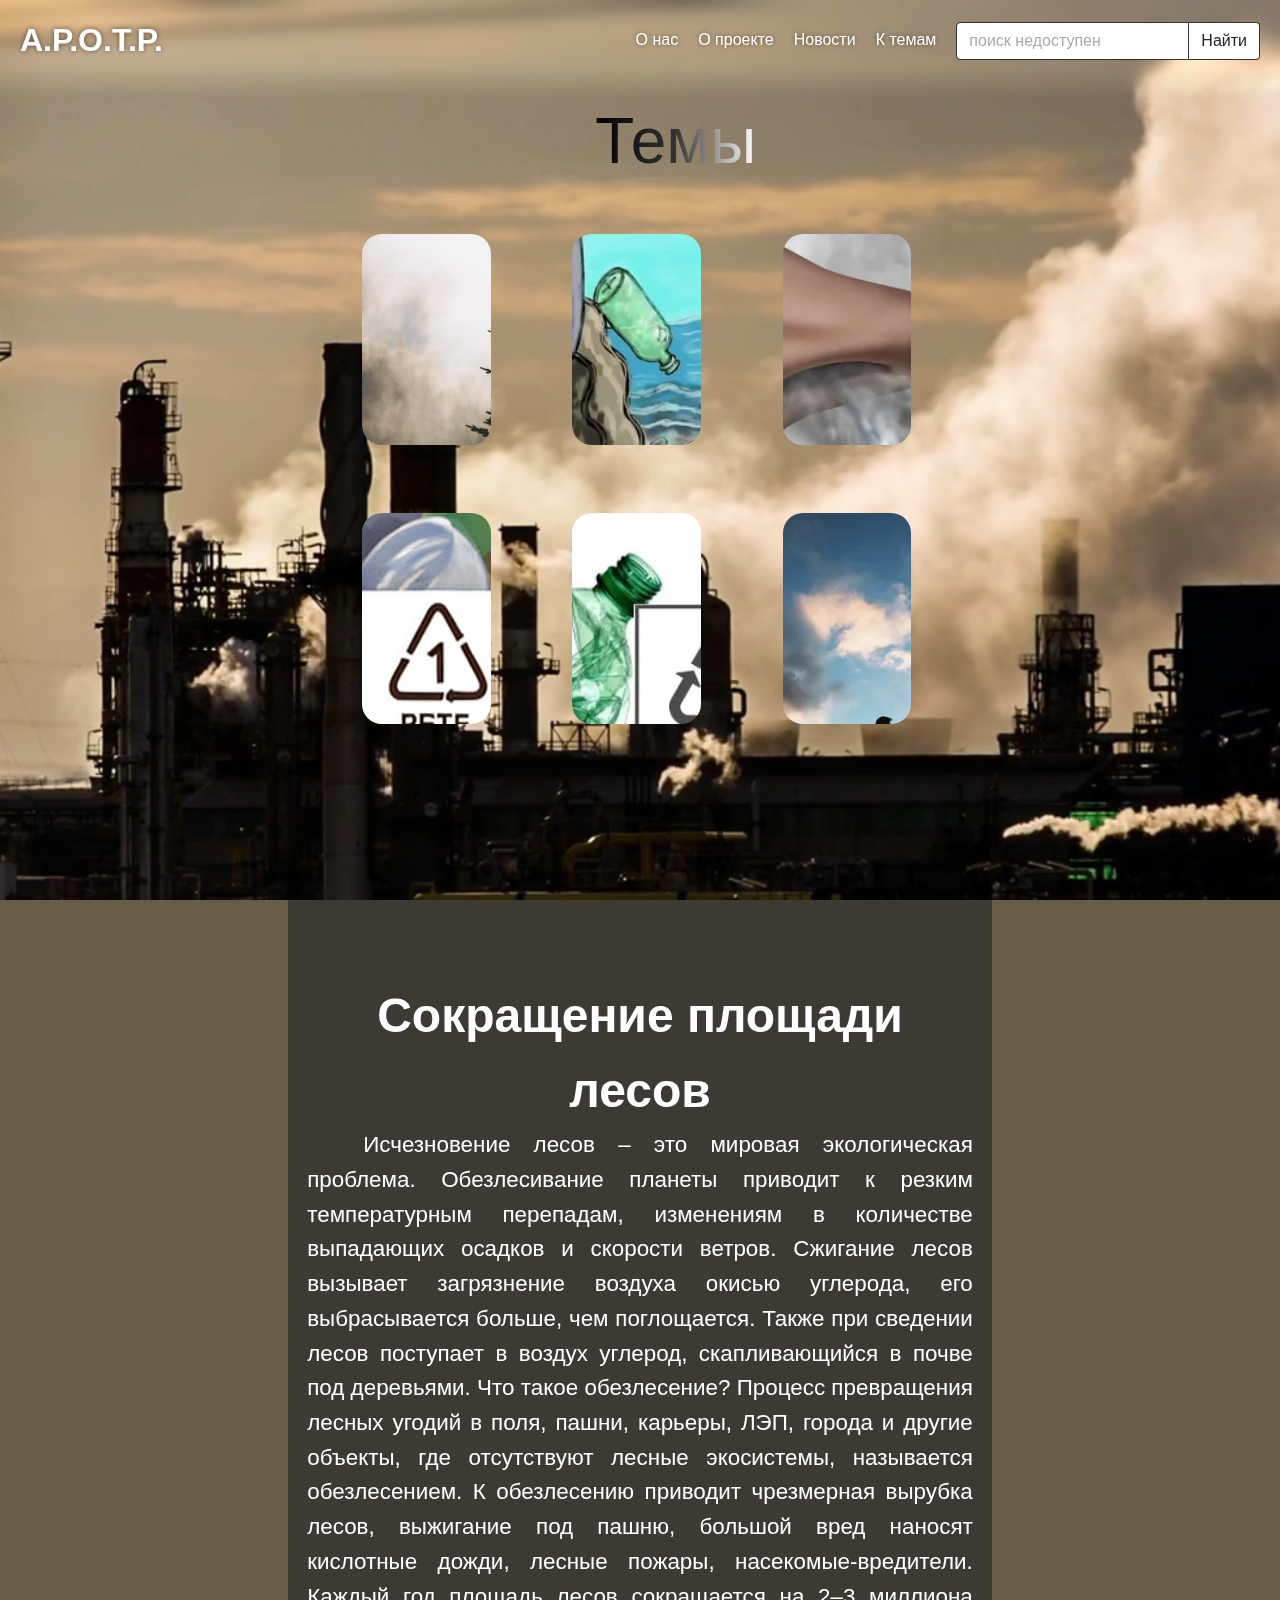
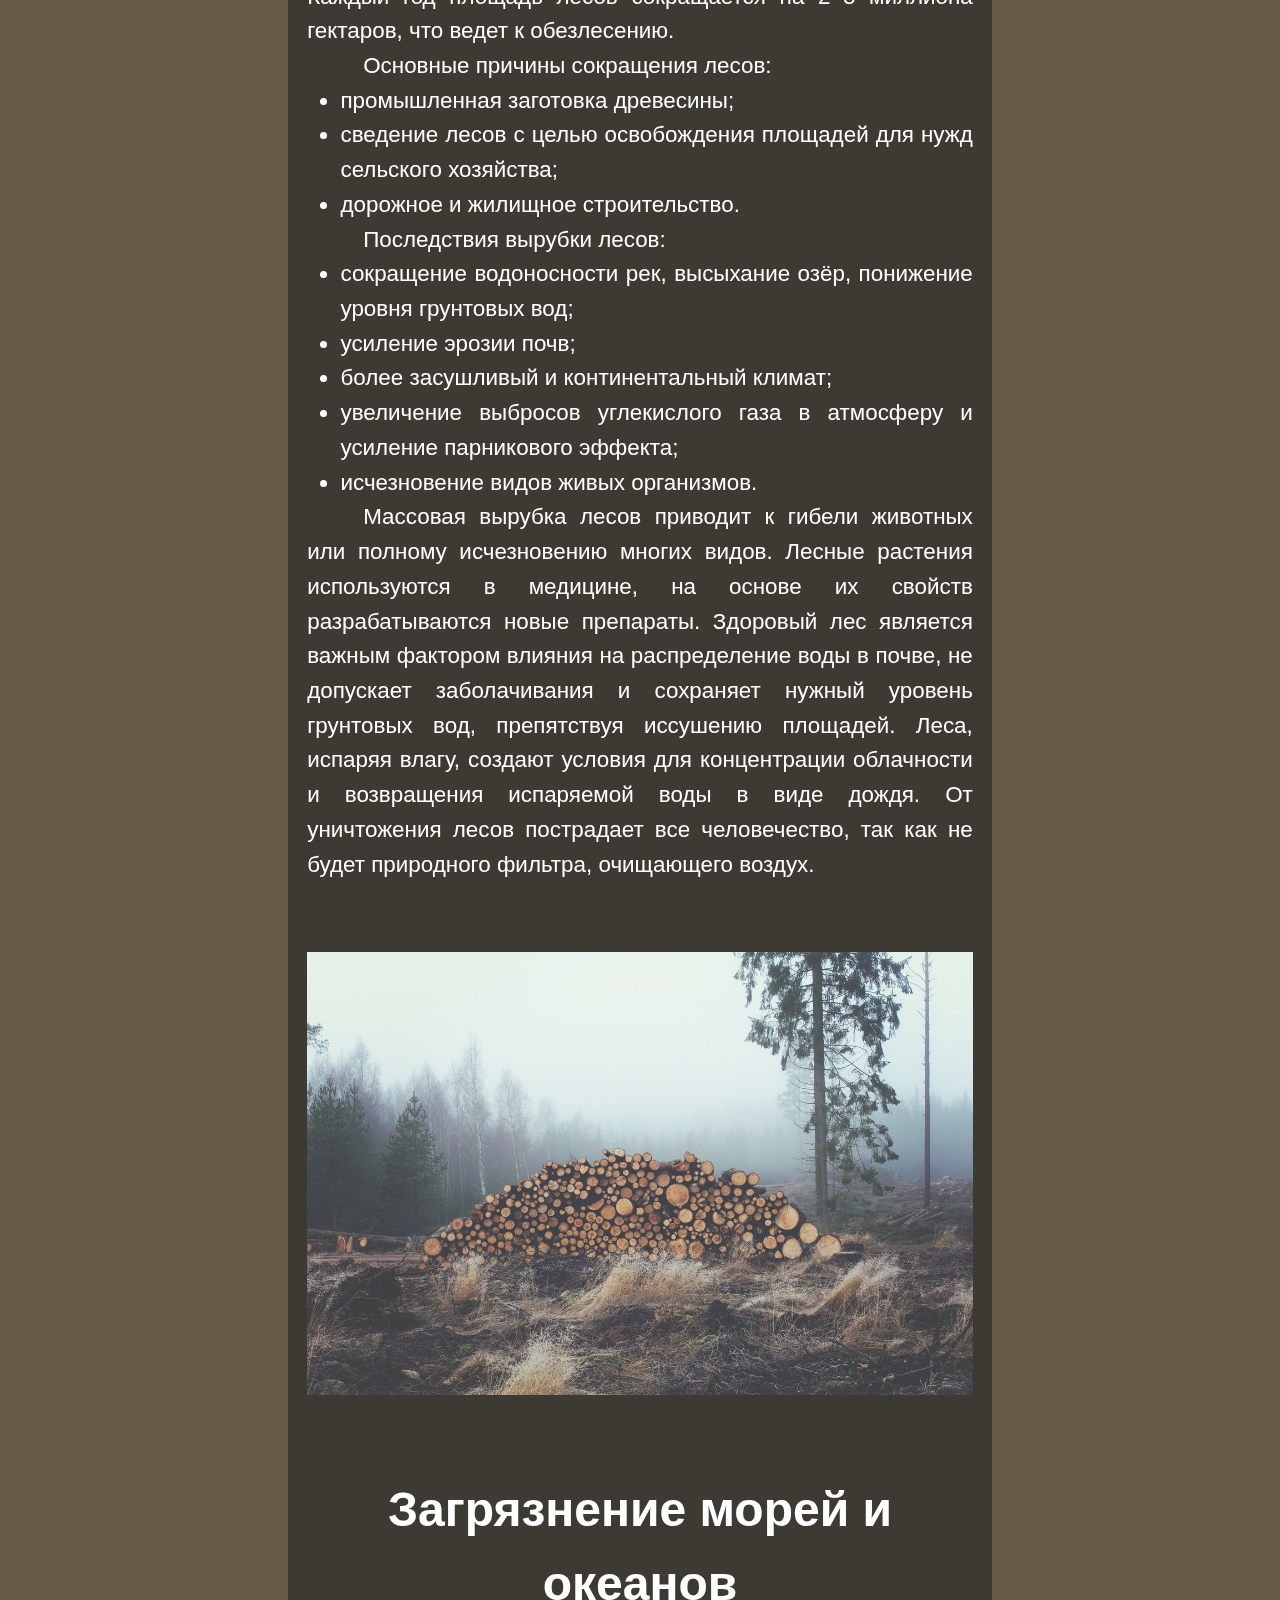
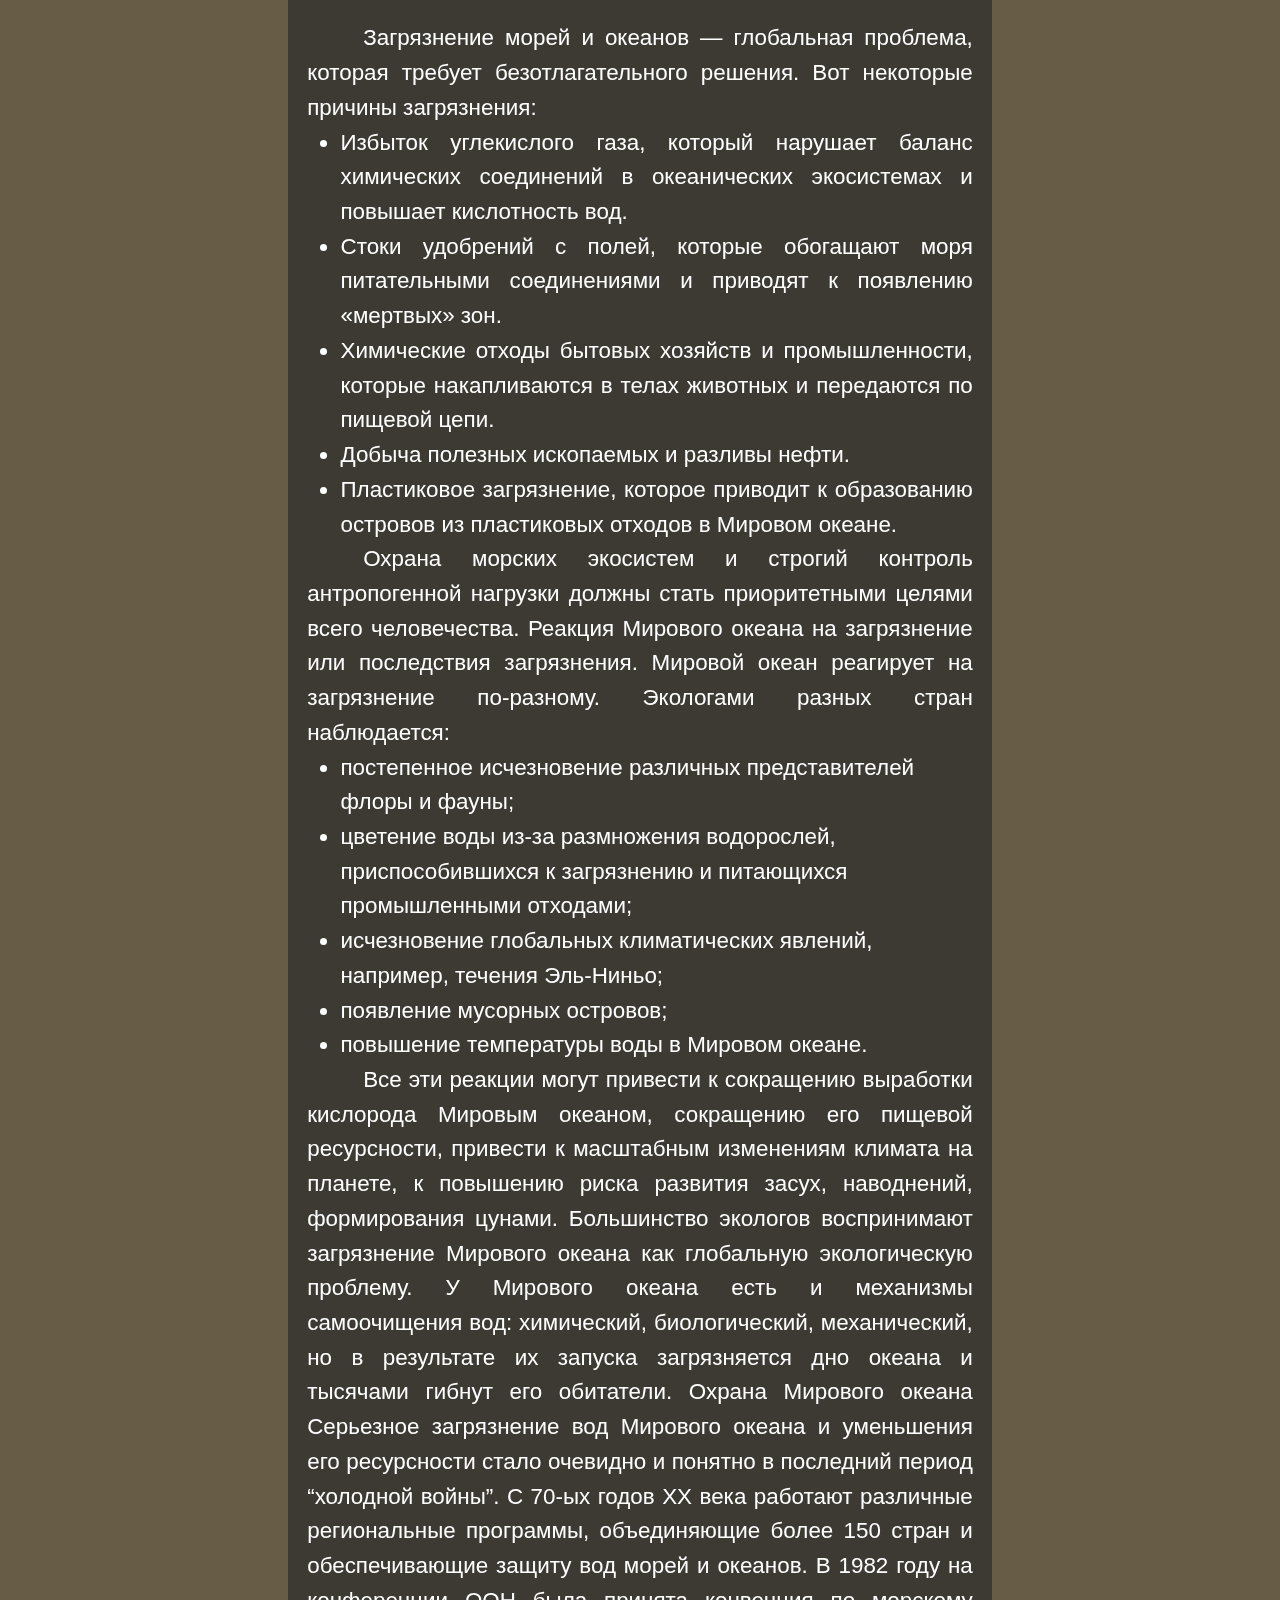
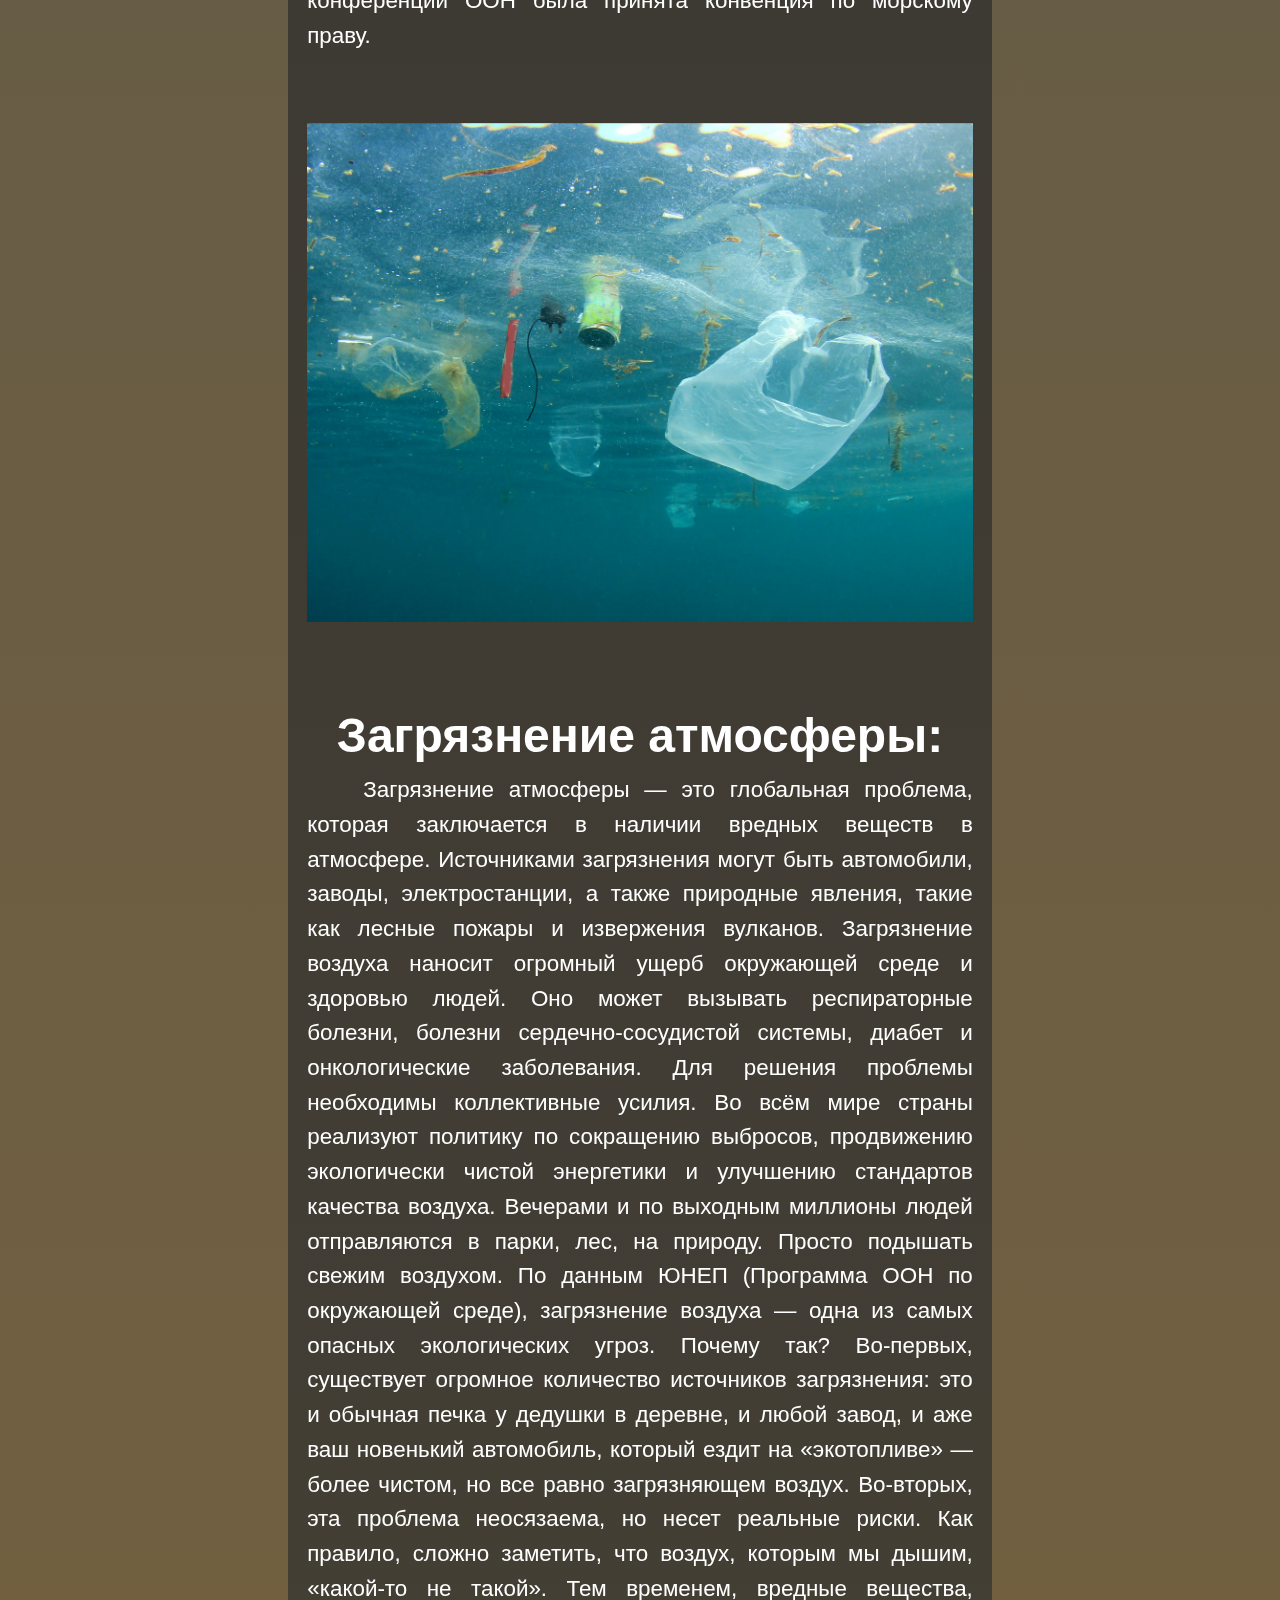
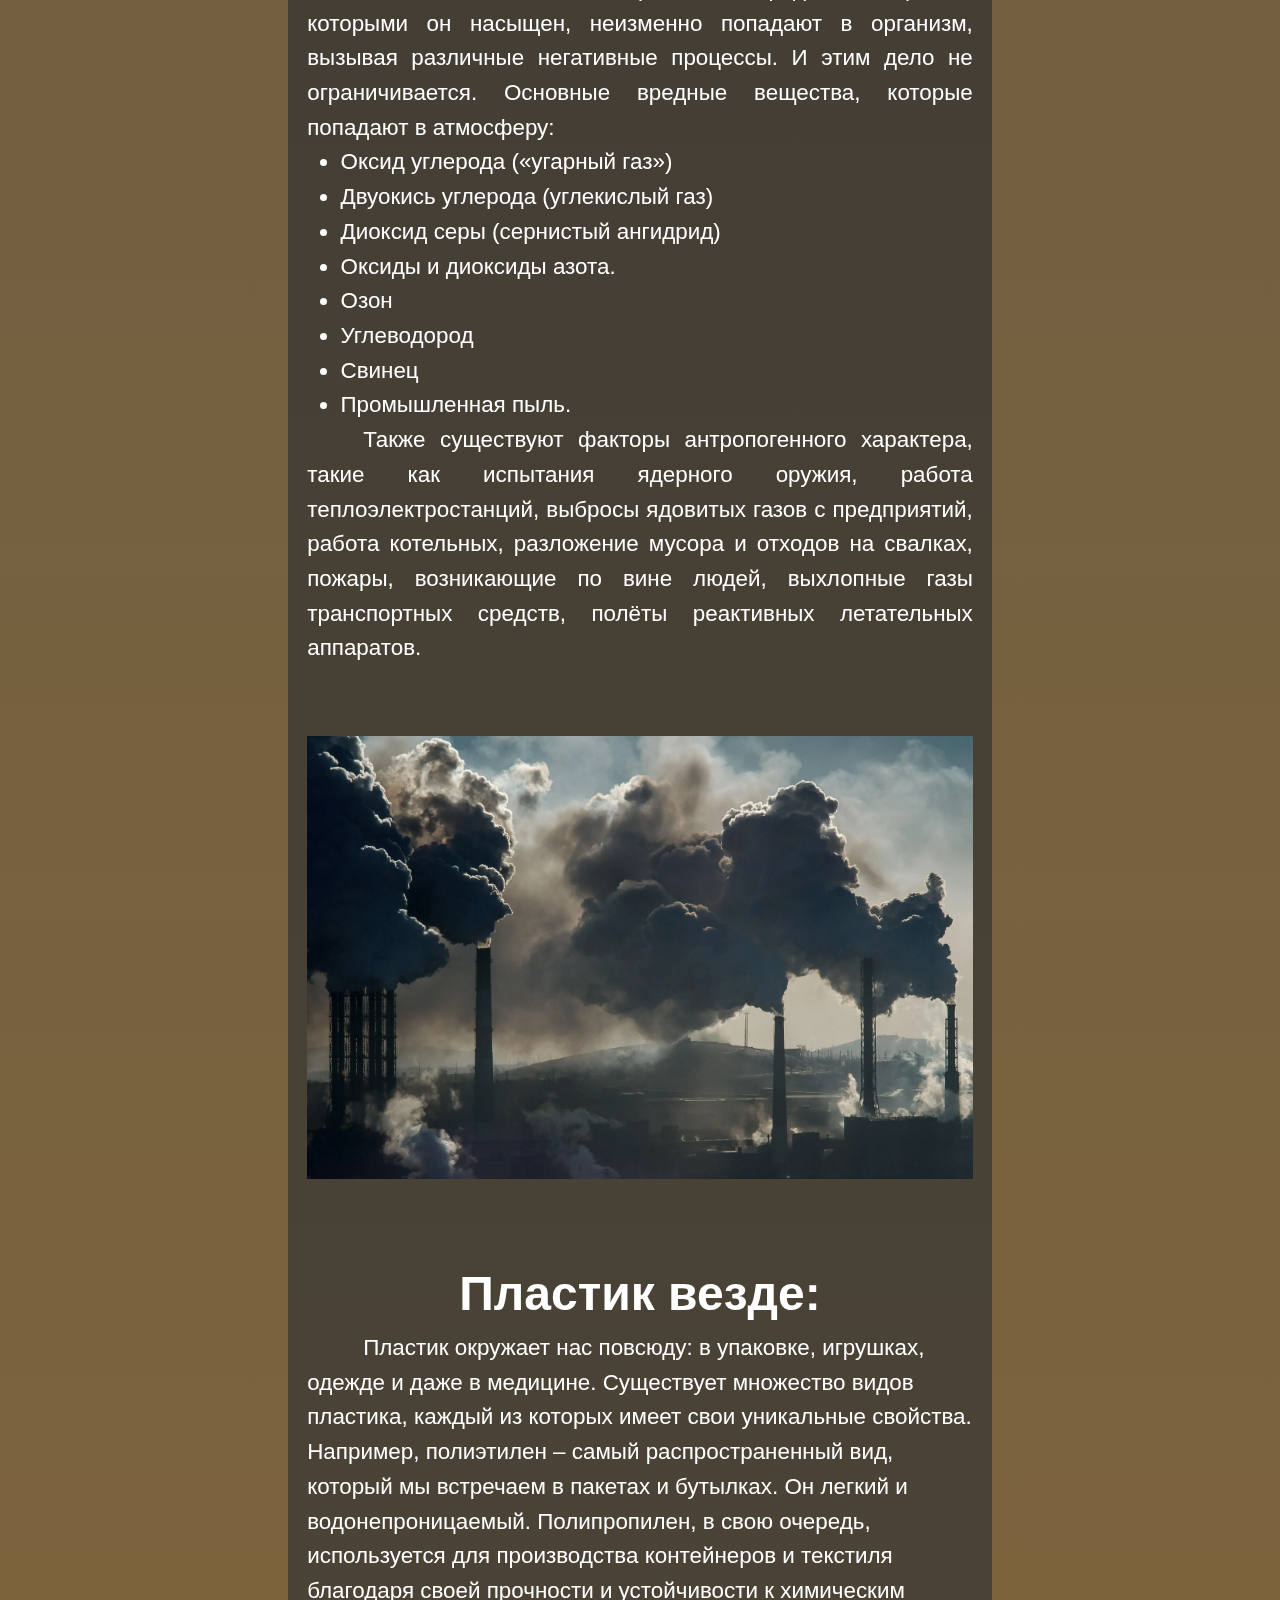
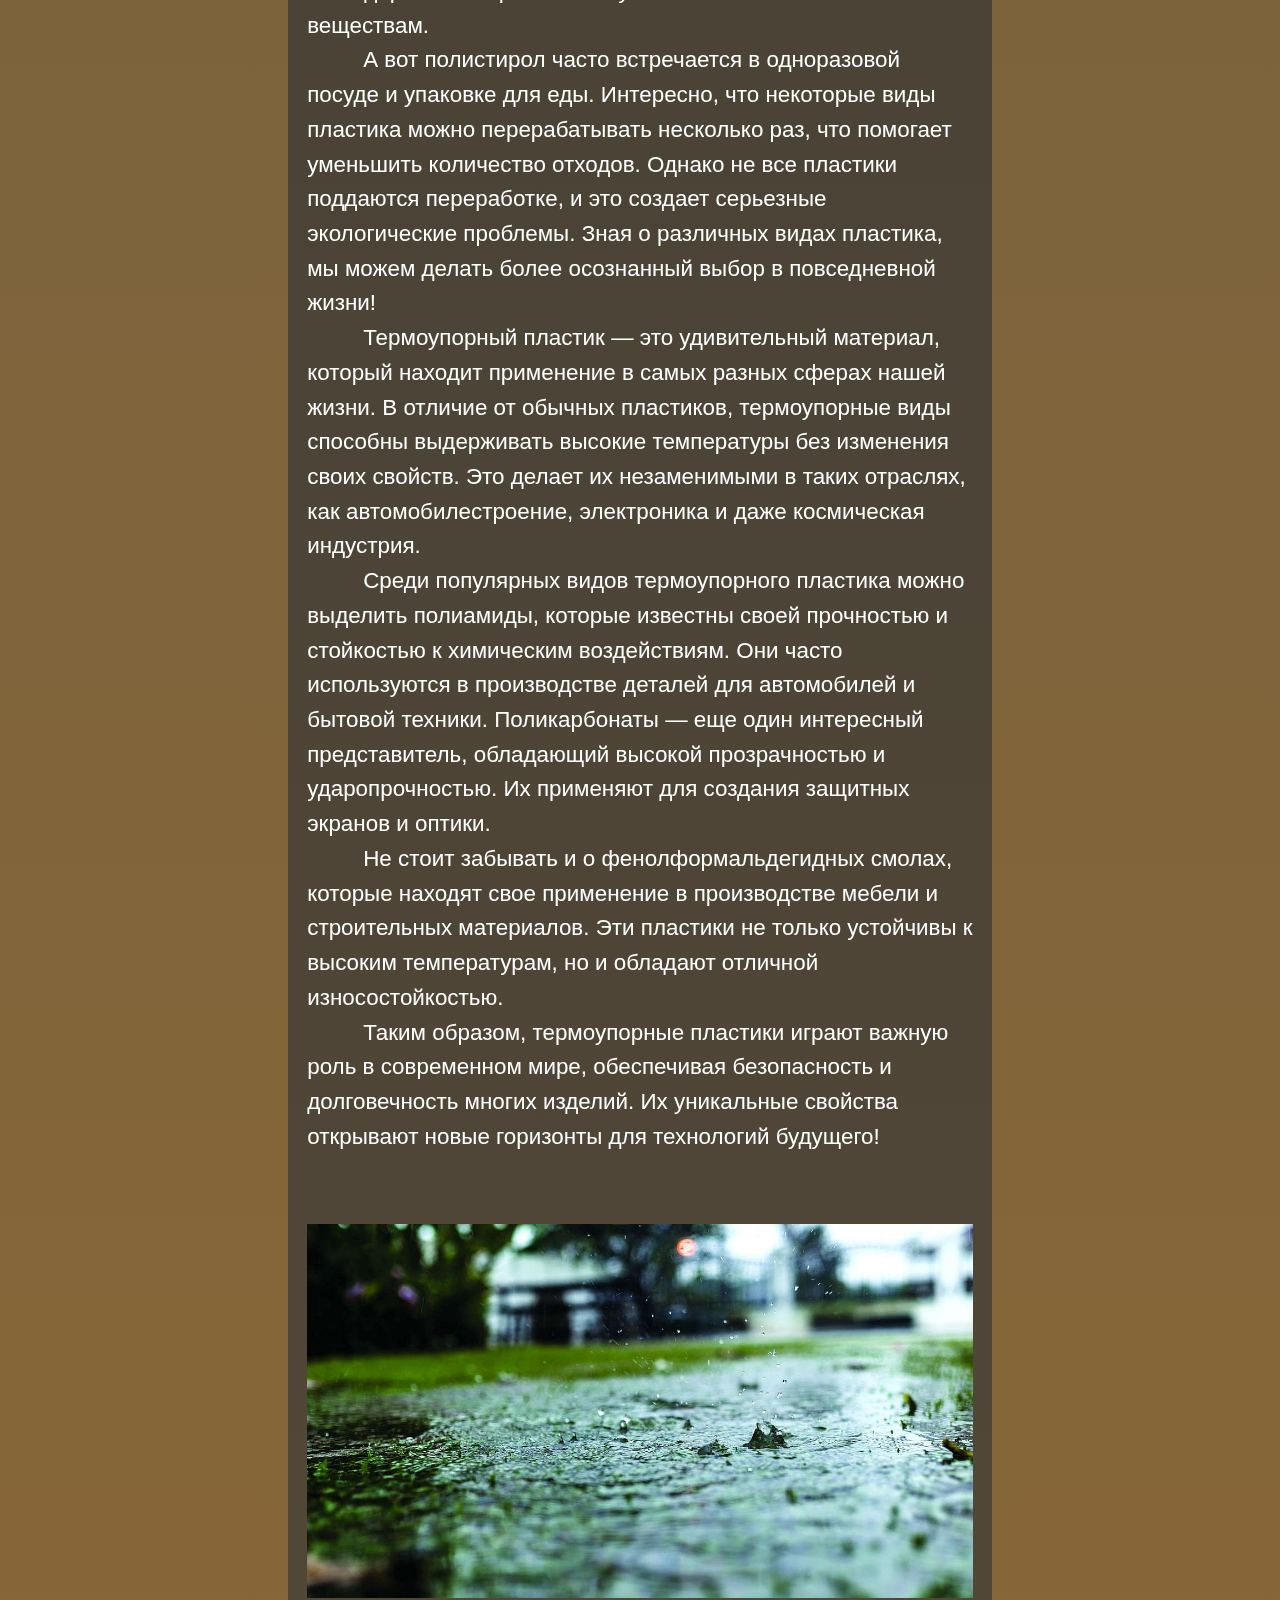
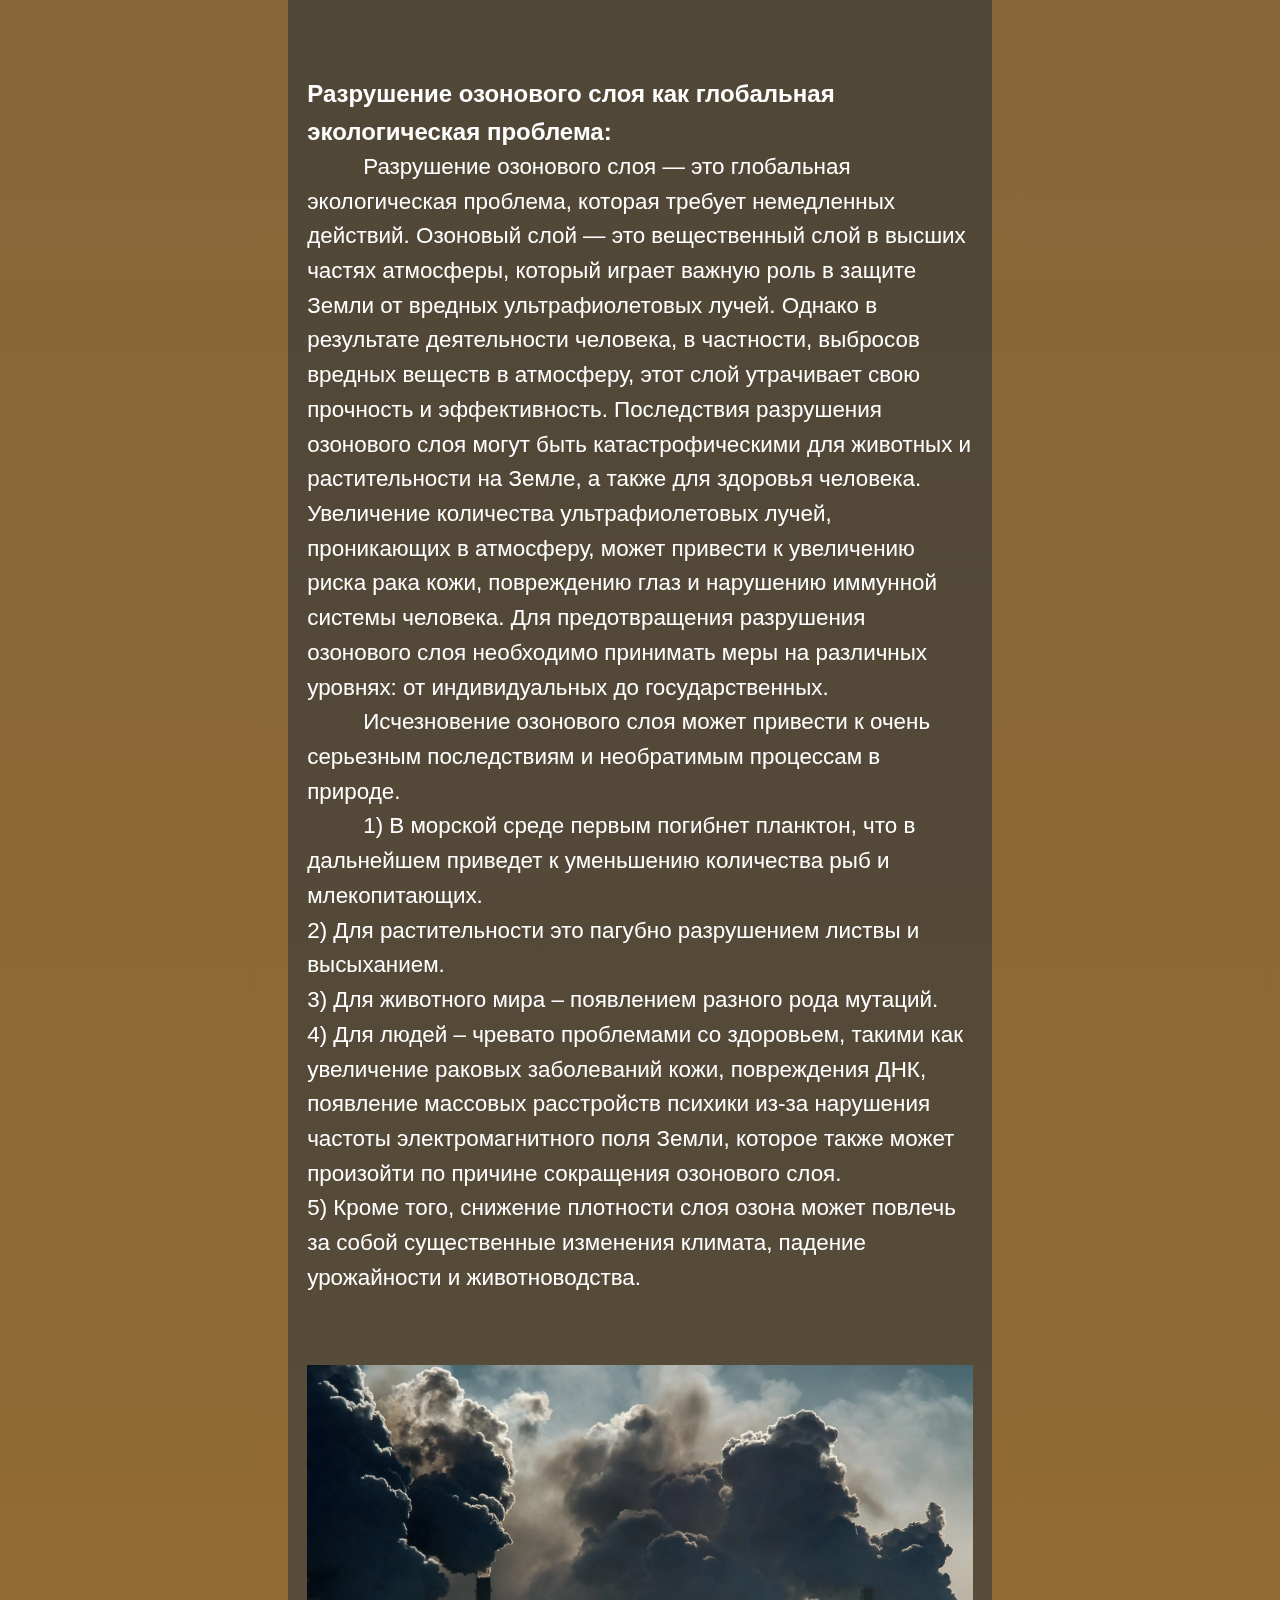
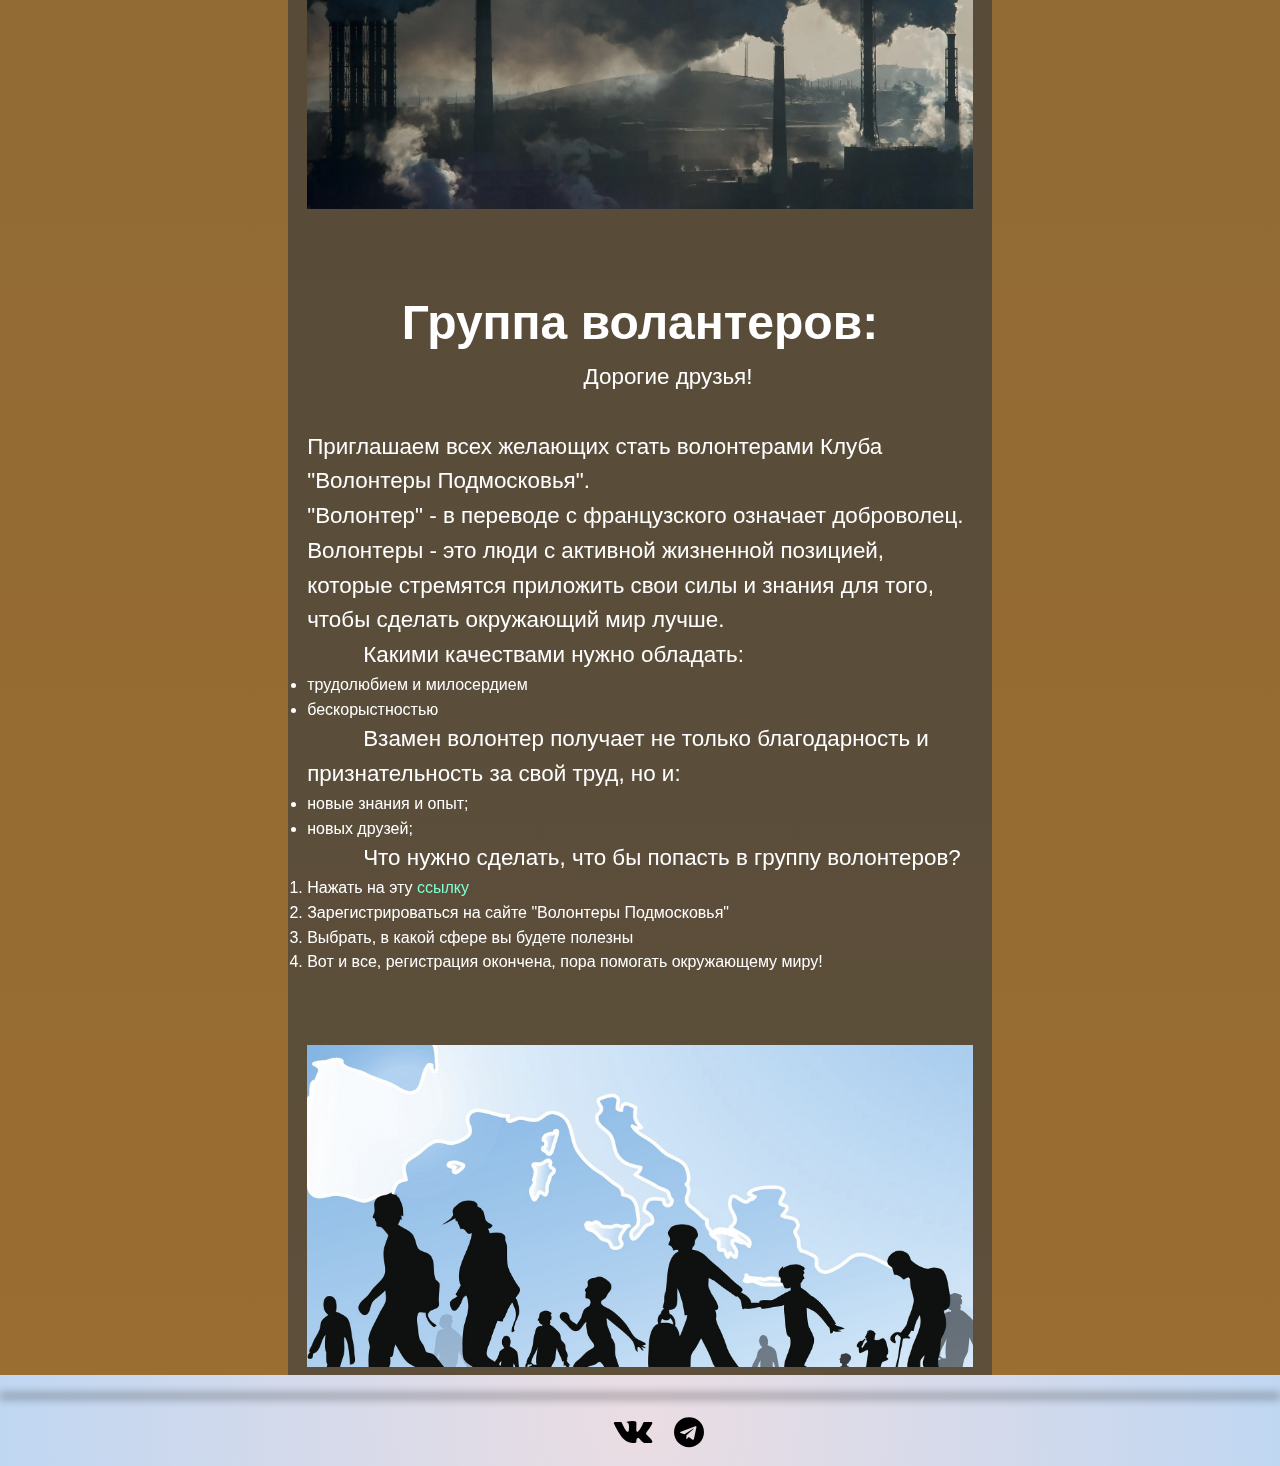
==== articles/article1.html @ a3ae1cf1 "Add files via upload" ====
<!DOCTYPE html>
<html lang="en">

<head>
	<meta charset="UTF-8">
	<meta name="viewport" content="width=device-width, initial-scale=1.0">


	<link rel="apple-touch-icon" sizes="180x180" href="../logo/project.ico">
	<link rel="icon" type="image/png" sizes="32x32" href="../logo/project.ico">
	<link rel="icon" type="image/png" sizes="16x16" href="../logo/project.ico">
	<link rel="stylesheet" href="https://cdnjs.cloudflare.com/ajax/libs/font-awesome/4.7.0/css/font-awesome.min.css">


	<link rel="stylesheet" href="../styles/article1Style.css">
	<link rel="stylesheet" href="../styles/preloader.css">

	<link href='https://unpkg.com/boxicons@2.0.7/css/boxicons.min.css' rel='stylesheet'>


	<script src="../libs/gsap/gsap.min.js" defer></script>
	<script src="../libs/gsap/ScrollTrigger.min.js" defer></script>
	<script src="../libs/gsap/ScrollSmoother.min.js" defer></script>
	<script src="../scripts/gsap/appArticle1.js"></script>
	<script src="../scripts/gsap/appArticle1.js"></script>
	<script src="../scripts/gsap/preloader.js"></script>

	<title>Темы</title>
</head>
	
<body>
	<div class="loader">
		<div class="loader-inner">
		  <div class="loader-line-wrap">
			<div class="loader-line"></div>
		  </div>
		  <div class="loader-line-wrap">
			<div class="loader-line"></div>
		  </div>
		  <div class="loader-line-wrap">
			<div class="loader-line"></div>
		  </div>
		  <div class="loader-line-wrap">
			<div class="loader-line"></div>
		  </div>
		  <div class="loader-line-wrap">
			<div class="loader-line"></div>
		  </div>
		</div>
	  </div>
	<div class="wrapper">
		<div class="content">

			<div class="main">
				<div class="background-video video-bg">
					<video src="../video/article1/fonvideo.mp4" type="video/mp4" autoplay muted loop></video>
					<div class="effects"></div>
					<div class="video-bg__content">
					</div>
				</div>
				<div class="main-div">
					<header class="z-index">
						<div class="drop">
							<nav class="mask" style="user-select: none;">
								<h1><a href="../index.html">A.P.O.T.P.</a></h1>
								<ul class="list">
									<li><a href="../information/about_creators.html">О нас</a></li>
									<li><a href="../images/informationPage/6.jpg" download>О проекте</a></li>
									<li><a href="https://ecosphere.press/news/" target="_blank"
											rel="noopener noreferrer">Новости</a></li>
									<li><a href="article1.html">К темам</a></li>
								</ul>


								<div class="text-field__group">
									<input class="text-field__input" type="text" id="search-input" name="search"
										placeholder="поиск недоступен">
									<button class="text-field__btn" type="button"
										style="cursor: not-allowed;">Найти</button>
									<p id="message"></p>
								</div>


							</nav>
						</div>
						<h1 class="tema">Темы</h1>


						<div class="carousel">
							<div class="carousel__container">


								<div class="carousel-item">
									<img class="carousel-item__img" src="../images/articlesPage/forestPrev.jpg"
										alt="people" />
									<div class="carousel-item__details">
										<!-- <div class="controls">
											</div> -->
										<h5 class="carousel-item__details--subtitle"
											style="margin-top: calc(var(--index) / 5);">Леса и бумага</h5>
										<h6 class="carousel-item__details--subtitle"></h6>
										<a href="#card1" class="card-button"></a>
									</div>
								</div>

								<!-- carousel-item__details--title -->
								<div class="carousel-item">
									<img class="carousel-item__img" src="../images/articlesPage/whaterPrev.webp"
										alt="people" />
									<div class="carousel-item__details">
										<div class="controls">
										</div>
										<h5 class="carousel-item__details--subtitle">Остров мусора</h5>
										<h6 class="carousel-item__details--subtitle"></h6>
										<a href="#card2" class="card-button"></a>
									</div>
								</div>


								<div class="carousel-item">
									<img class="carousel-item__img" src="../images/articlesPage/atmosferPrev.webp"
										alt="people" />
									<div class="carousel-item__details">
										<div class="controls">
										</div>
										<h5 class="carousel-item__details--subtitle">Aтмосфера</h5>
										<h6 class="carousel-item__details--subtitle"> </h6>
										<a href="#card3" class="card-button"></a>
									</div>
								</div>


								<div class="carousel-second">
									<div class="carousel-item">
										<img class="carousel-item__img" src="../images/articlesPage/image (1).png"
											alt="people" />
										<div class="carousel-item__details">
											<div class="controls">
												<!-- <span class="fas fa-play-circle"></span>
												<span class="fas fa-plus-circle"></span> -->
											</div>
											<h5 class="carousel-item__details--subtitle" style="color: #fff;">Виды пластика</h5>
											<h6 class="carousel-item__details--subtitle"></h6>
											<a href="#card4" class="card-button"></a>
										</div>
									</div>


									<div class="carousel-item">
										<img class="carousel-item__img" src="../images/articlesPage/Plastick.webp"
											alt="people" />
										<div class="carousel-item__details">
											<div class="controls">
											</div>
											<h5 class="carousel-item__details--subtitle">Пастик везде</h5>
											<h6 class="carousel-item__details--subtitle"></h6>
											<a href="#card5" class="card-button"></a>
										</div>
									</div>


									<div class="carousel-item">
										<img class="carousel-item__img" src="../images/articlesPage/PeoplePrev.webp"
											alt="people" />
										<div class="carousel-item__details">
											<div class="controls">
											</div>
											<h5 class="carousel-item__details--subtitle"
												style="color: #fff; margin-left: calc(var(--index) * 1.4)">Группа волантеров</h5>
											<h6 class="carousel-item__details--subtitle"></h6>
											<a href="#card6" class="card-button"></a>
										</div>
									</div>
								</div>
							</div>
						</div>
					</header>
					<section class="text-section">
						<div class="text-selection-div" id="text-selection-div">
							<p id="card1">&nbsp;</p>
							<p>&nbsp;</p>
							<h1 class="H1class">Сокращение площади лесов</h1 class="H1class">
							<p id="card1" style="text-align: justify;">Исчезновение лесов &ndash; это мировая
								экологическая проблема.
								Обезлесивание планеты приводит к резким температурным перепадам, изменениям в количестве
								выпадающих
								осадков и скорости ветров. Сжигание лесов вызывает загрязнение воздуха окисью углерода,
								его
								выбрасывается больше, чем поглощается. Также при сведении лесов поступает в воздух
								углерод,
								скапливающийся в почве под деревьями. Что такое обезлесение? Процесс превращения лесных
								угодий в поля,
								пашни, карьеры, ЛЭП, города и другие объекты, где отсутствуют лесные экосистемы,
								называется
								обезлесением. К обезлесению приводит чрезмерная вырубка лесов, выжигание под пашню,
								большой вред наносят
								кислотные дожди, лесные пожары, насекомые-вредители. Каждый год площадь лесов
								сокращается на 2&ndash;3
								миллиона гектаров, что ведет к обезлесению.</p>
							<p style="text-align: justify;">Основные причины сокращения лесов:</p>
							<ul class="textclass">
								<li style="text-align: justify;">промышленная заготовка древесины;</li>
								<li style="text-align: justify;">сведение лесов с целью освобождения площадей для нужд
									сельского
									хозяйства;</li>
								<li style="text-align: justify;">дорожное и жилищное строительство.</li>
							</ul>
							<p style="text-align: justify;">Последствия вырубки лесов:</p>
							<ul class="textclass">
								<li style="text-align: justify;">сокращение водоносности рек, высыхание озёр, понижение
									уровня грунтовых
									вод;</li>
								<li style="text-align: justify;">усиление эрозии почв;</li>
								<li style="text-align: justify;">более засушливый и континентальный климат;</li>
								<li style="text-align: justify;">увеличение выбросов углекислого газа в атмосферу и
									усиление парникового
									эффекта;</li>
								<li style="text-align: justify;">исчезновение видов живых организмов.</li>
							</ul>
							<p style="text-align: justify;">Массовая вырубка лесов приводит к гибели животных или
								полному исчезновению
								многих видов. Лесные растения используются в медицине, на основе их свойств
								разрабатываются новые
								препараты. Здоровый лес является важным фактором влияния на распределение воды в почве,
								не допускает
								заболачивания и сохраняет нужный уровень грунтовых вод, препятствуя иссушению площадей.
								Леса, испаряя
								влагу, создают условия для концентрации облачности и возвращения испаряемой воды в виде
								дождя. От
								уничтожения лесов пострадает все человечество, так как не будет природного фильтра,
								очищающего воздух.
							</p>
							<p>&nbsp;</p>
							<p>&nbsp;</p>
							<img class="for-main-select" src="../images/articlesPage/forest.jpg"
								alt="картинка не найдена:(" style="width: 100%;">
							<p id="card2"></p>
							<p>&nbsp;</p>
							<p>&nbsp;</p>
							<h1 class="H1class" style="text-align: center;"">Загрязнение морей и океанов</h1 class="
								H1class">
								<p style=" text-align: justify;">Загрязнение морей и океанов &mdash; глобальная
									проблема, которая требует
									безотлагательного решения. Вот некоторые причины загрязнения:</p>
								<ul class="textclass">
									<li style="text-align: justify;">Избыток углекислого газа, который нарушает баланс
										химических
										соединений
										в океанических экосистемах и повышает кислотность вод.</li>
									<li style="text-align: justify;">Стоки удобрений с полей, которые обогащают моря
										питательными
										соединениями и приводят к появлению &laquo;мертвых&raquo; зон.</li>
									<li style="text-align: justify;">Химические отходы бытовых хозяйств и
										промышленности, которые
										накапливаются в телах животных и передаются по пищевой цепи.</li>
									<li style="text-align: justify;">Добыча полезных ископаемых и разливы нефти.</li>
									<li style="text-align: justify;">Пластиковое загрязнение, которое приводит к
										образованию островов из
										пластиковых отходов в Мировом океане.</li>
								</ul>
								<p style="text-align: justify;">Охрана морских экосистем и строгий контроль
									антропогенной нагрузки
									должны
									стать приоритетными целями всего человечества. Реакция Мирового океана на
									загрязнение или последствия
									загрязнения. Мировой океан реагирует на загрязнение по-разному. Экологами разных
									стран наблюдается:
								</p>
								<ul class="textclass">
									<li>постепенное исчезновение различных представителей флоры и фауны;</li>
									<li>цветение воды из-за размножения водорослей, приспособившихся к загрязнению и
										питающихся
										промышленными отходами;</li>
									<li>исчезновение глобальных климатических явлений, например, течения Эль-Ниньо;</li>
									<li>появление мусорных островов;</li>
									<li>повышение температуры воды в Мировом океане.</li>
								</ul>
								<p style="text-align: justify;">Все эти реакции могут привести к сокращению выработки
									кислорода Мировым
									океаном, сокращению его пищевой ресурсности, привести к масштабным изменениям
									климата на планете, к
									повышению риска развития засух, наводнений, формирования цунами. Большинство
									экологов воспринимают
									загрязнение Мирового океана как глобальную экологическую проблему. У Мирового океана
									есть и механизмы
									самоочищения вод: химический, биологический, механический, но в результате их
									запуска загрязняется дно
									океана и тысячами гибнут его обитатели. Охрана Мирового океана Серьезное загрязнение
									вод Мирового
									океана
									и уменьшения его ресурсности стало очевидно и понятно в последний период
									&ldquo;холодной войны&rdquo;.
									С
									70-ых годов XX века работают различные региональные программы, объединяющие более
									150 стран и
									обеспечивающие защиту вод морей и океанов. В 1982 году на конференции ООН была
									принята конвенция по
									морскому праву.</p>
								<p>&nbsp;</p>
								<p>&nbsp;</p>
								<img src="../images/articlesPage/whater.avif" alt="картинка не найдена:("
									style="width: 100%;">
								<p id="card3">&nbsp;</p>
								<p>&nbsp;</p>
								<h1 class="H1class" style="text-align: center;">Загрязнение атмосферы:</h1
									class="H1class">
								<p style="text-align: justify;">Загрязнение атмосферы &mdash; это глобальная проблема,
									которая
									заключается в наличии вредных веществ в атмосфере. Источниками загрязнения могут
									быть автомобили,
									заводы, электростанции, а также природные явления, такие как лесные пожары и
									извержения вулканов.
									Загрязнение воздуха наносит огромный ущерб окружающей среде и здоровью людей. Оно
									может вызывать
									респираторные болезни, болезни сердечно-сосудистой системы, диабет и онкологические
									заболевания. Для
									решения проблемы необходимы коллективные усилия. Во всём мире страны реализуют
									политику по сокращению
									выбросов, продвижению экологически чистой энергетики и улучшению стандартов качества
									воздуха. Вечерами
									и по выходным миллионы людей отправляются в парки, лес, на природу. Просто подышать
									свежим воздухом.
									По данным ЮНЕП (Программа ООН по окружающей среде), загрязнение воздуха &mdash; одна
									из самых опасных
									экологических угроз. Почему так? Во-первых, существует огромное количество
									источников загрязнения: это
									и обычная печка у дедушки в деревне, и любой завод, и аже ваш новенький автомобиль,
									который ездит на
									&laquo;экотопливе&raquo; &mdash; более чистом, но все равно загрязняющем воздух.
									Во-вторых, эта
									проблема неосязаема, но несет реальные риски. Как правило, сложно заметить, что
									воздух, которым мы
									дышим, &laquo;какой-то не такой&raquo;. Тем временем, вредные вещества, которыми он
									насыщен, неизменно
									попадают в организм, вызывая различные негативные процессы. И этим дело не
									ограничивается. Основные
									вредные вещества, которые попадают в атмосферу:</p>
								<ul class="textclass">
									<li style="text-align: justify;">Оксид углерода (&laquo;угарный газ&raquo;)</li>
									<li style="text-align: justify;">Двуокись углерода (углекислый газ)</li>
									<li style="text-align: justify;">Диоксид серы (сернистый ангидрид)</li>
									<li style="text-align: justify;">Оксиды и диоксиды азота.</li>
									<li style="text-align: justify;">Озон</li>
									<li style="text-align: justify;">Углеводород</li>
									<li style="text-align: justify;">Свинец</li>
									<li style="text-align: justify;">Промышленная пыль.</li>
								</ul>
								<p style="text-align: justify;">Также существуют факторы антропогенного характера, такие
									как испытания
									ядерного оружия, работа теплоэлектростанций, выбросы ядовитых газов с предприятий,
									работа котельных,
									разложение мусора и отходов на свалках, пожары, возникающие по вине людей, выхлопные
									газы транспортных
									средств, полёты реактивных летательных аппаратов.</p>
								<p>&nbsp;</p>
								<p>&nbsp;</p>
								<img src="../images/articlesPage/atmosfer.webp" alt="картинка не найдена:("
									style="width: 100%;">
								<p id="card4">&nbsp;</p>
								<p>&nbsp;</p>
								<h1 class="H1class" style="text-align: center;"><strong>Пластик везде:</strong></h1
									class="H1class">
									<p>Пластик окружает нас повсюду: в упаковке, игрушках, одежде и даже в медицине. Существует множество видов пластика, каждый из которых имеет свои уникальные свойства. Например, полиэтилен &ndash; самый распространенный вид, который мы встречаем в пакетах и бутылках. Он легкий и водонепроницаемый. Полипропилен, в свою очередь, используется для производства контейнеров и текстиля благодаря своей прочности и устойчивости к химическим веществам.</p>
									<p>А вот полистирол часто встречается в одноразовой посуде и упаковке для еды. Интересно, что некоторые виды пластика можно перерабатывать несколько раз, что помогает уменьшить количество отходов. Однако не все пластики поддаются переработке, и это создает серьезные экологические проблемы. Зная о различных видах пластика, мы можем делать более осознанный выбор в повседневной жизни!</p>
									<p>Термоупорный пластик &mdash; это удивительный материал, который находит применение в самых разных сферах нашей жизни. В отличие от обычных пластиков, термоупорные виды способны выдерживать высокие температуры без изменения своих свойств. Это делает их незаменимыми в таких отраслях, как автомобилестроение, электроника и даже космическая индустрия.</p>
									<p>Среди популярных видов термоупорного пластика можно выделить полиамиды, которые известны своей прочностью и стойкостью к химическим воздействиям. Они часто используются в производстве деталей для автомобилей и бытовой техники. Поликарбонаты &mdash; еще один интересный представитель, обладающий высокой прозрачностью и ударопрочностью. Их применяют для создания защитных экранов и оптики.</p>
									<p>Не стоит забывать и о фенолформальдегидных смолах, которые находят свое применение в производстве мебели и строительных материалов. Эти пластики не только устойчивы к высоким температурам, но и обладают отличной износостойкостью.</p>
									<p style="text-align: left;">Таким образом, термоупорные пластики играют важную роль в современном мире, обеспечивая безопасность и долговечность многих изделий. Их уникальные свойства открывают новые горизонты для технологий будущего!</p>
								<p>&nbsp;</p>
								<p>&nbsp;</p>
								<img src="../images/articlesPage/acsidRain.jpg" alt="картинка не найдена:("
									style="width: 100%;">
								<p id="card5">&nbsp;</p>
								<p>&nbsp;</p>
								<h2>Разрушение озонового слоя как глобальная экологическая проблема:</h2>
								<p>Разрушение озонового слоя &mdash; это глобальная экологическая проблема,
									которая требует немедленных действий. Озоновый слой &mdash; это вещественный слой в
									высших частях
									атмосферы, который играет важную роль в защите Земли от вредных ультрафиолетовых
									лучей. Однако в
									результате деятельности человека, в частности, выбросов вредных веществ в атмосферу,
									этот слой
									утрачивает свою прочность и эффективность. Последствия разрушения озонового слоя
									могут быть
									катастрофическими для животных и растительности на Земле, а также для здоровья
									человека. Увеличение
									количества ультрафиолетовых лучей, проникающих в атмосферу, может привести к
									увеличению риска рака
									кожи,
									повреждению глаз и нарушению иммунной системы человека. Для предотвращения
									разрушения озонового слоя
									необходимо принимать меры на различных уровнях: от индивидуальных до
									государственных.</p>
								<p>Исчезновение озонового слоя может привести к очень серьезным последствиям
									и необратимым процессам в природе.</p>
								<p>1) В морской среде первым погибнет планктон, что в дальнейшем приведет к
									уменьшению количества рыб и млекопитающих.<br />2) Для растительности это пагубно
									разрушением листвы и
									высыханием.<br />3) Для животного мира &ndash; появлением разного рода
									мутаций.<br />4) Для людей
									&ndash; чревато проблемами со здоровьем, такими как увеличение раковых заболеваний
									кожи, повреждения
									ДНК, появление массовых расстройств психики из-за нарушения частоты
									электромагнитного поля Земли,
									которое также может произойти по причине сокращения озонового слоя.<br />5) Кроме
									того, снижение
									плотности слоя озона может повлечь за собой существенные изменения климата, падение
									урожайности и
									животноводства.</p>
								<p>&nbsp;</p>
								<p>&nbsp;</p>
								<img src="../images/articlesPage/atmosfer.webp" alt="картинка не найдена:("
									style="width: 100%;">
								<p id="card6">&nbsp;</p>
								<p>&nbsp;</p>
								<h1 class="H1class" style="text-align: center;">Группа волантеров:</h1 class="H1class">
									<p style="text-align: center;">Дорогие друзья!</p>
									<p><br />Приглашаем всех желающих стать волонтерами Клуба "Волонтеры Подмосковья".<br />"Волонтер" - в переводе с французского означает доброволец.<br />Волонтеры - это люди с активной жизненной позицией, которые стремятся приложить свои силы и знания для того, чтобы сделать окружающий мир лучше.</p>
									<p>Какими качествами нужно обладать:</p>
									<ul style="list-style-type: disc;">
									<li>трудолюбием и милосердием</li>
									<li>бескорыстностью</li>
									</ul>
									<p>Взамен волонтер получает не только благодарность и признательность за свой труд, но и:</p>
									<ul style="list-style-type: disc;">
									<li>новые знания и опыт;</li>
									<li>новых друзей;</li>
									</ul>
									<p>Что нужно сделать, что бы попасть в группу волонтеров?</p>
									<ol>
									<li>Нажать на эту <a style="color: aquamarine;" href="https://dobro.ru/organizations/10039248/info">ссылку</a></li>
									<li>Зарегистрироваться на сайте "Волонтеры Подмосковья"</li>
									<li>Выбрать, в какой сфере вы будете полезны</li>
									<li>Вот и все, регистрация окончена, пора помогать окружающему миру!</li>
									</ol>
								<p>&nbsp;</p>
								<p>&nbsp;</p>
								<img src="../images/articlesPage/People.jpg" alt="картинка не найдена:("
									style="width: 100%;">
						</div>
					</section>
					<div class="background"></div>
					<div class="background-texture"></div>
				</div>
			</div>
			<div class="foot-panel">
				<hr class="hr-double" style="margin-bottom: 1em;">
				<a class="socialMediaVK" href="https://vk.com/rybalko_egor" target="_blank" rel="noopener noreferrer">
					<i class='fa fa-vk' style='font-size:36px'></i>
				</a>
				<a class="socialMediaTG" href="https://t.me/kukseside" target="_blank" rel="noopener noreferrer">
					<i class='fa fa-telegram' style='font-size:30px'></i>
				</a>
			</div>
			<!-- кнопка вверх -->
			<style>
				body {
					min-height: 2000px;
				}

				.btn-up {
					position: fixed;
					/* background: -webkit-linear-gradient(90deg, #9f2ef4,#f97d64,#ffcd42);
				  background: linear-gradient(90deg, #9f2ef4,#f97d64,#ffcd42); */
					/* background: linear-gradient(to left, blue, pink); */
					right: 20px;
					bottom: 20px;
					border-radius: 22px;
					cursor: pointer;
					width: 60px;
					height: 60px;
					background-color: rgba(16, 226, 121, 0.849);
					transition: background-color 1s;
				}

				.btn-up:hover {
					background-color: transparent;
					background-color: rgba(1, 243, 211, 0.8);
				}

				.btn-up::before {
					content: "";
					text-align: center;
					position: absolute;
					width: 20px;
					height: 20px;
					left: 20px;
					top: 20px;
					background-image: url("data:image/svg+xml,%3Csvg xmlns='http://www.w3.org/2000/svg' width='20' height='20' viewBox='0 0 20 20'%3E%3Cg fill='none' stroke='%23fff' stroke-width='2' stroke-linecap='round' stroke-linejoin='round'%3E%3Cpath d='M10 17V4M3 10l7-7 7 7'/%3E%3C/g%3E%3C/svg%3E");
				}

				.btn-up_hide {
					display: none;
				}

				/* .btn-up:hover {
					background-position: 40%;
					} */
				/* @media (hover: hover) and (pointer: fine) {
					.btn-up:hover {
						background-position: right;
					}
				} */
			</style>
			</head>

			<body>

				<div class="btn-up btn-up_hide"></div>

				<script>
					const btnUp = {
						el: document.querySelector('.btn-up'),
						show() {
							// удалим у кнопки класс btn-up_hide
							this.el.classList.remove('btn-up_hide');
						},
						hide() {
							// добавим к кнопке класс btn-up_hide
							this.el.classList.add('btn-up_hide');
						},
						addEventListener() {
							// при прокрутке содержимого страницы
							window.addEventListener('scroll', () => {
								// определяем величину прокрутки
								const scrollY = window.scrollY || document.documentElement.scrollTop;
								// если страница прокручена больше чем на 400px, то делаем кнопку видимой, иначе скрываем
								scrollY > 400 ? this.show() : this.hide();
							});
							// при нажатии на кнопку .btn-up
							document.querySelector('.btn-up').onclick = () => {
								// переместим в начало страницы
								window.scrollTo({
									top: 0,
									left: 0,
									behavior: 'smooth'
								});
							}
						}
					}
					btnUp.addEventListener();
				</script>
			</body>

</html>
---- styles/article1Style.css ----
@import url('https://fonts.googleapis.com/css2?family=Mingzat&family=Protest+Guerrilla&display=swap');

* {
	margin: 0;
	padding: 0;
	box-sizing: border-box;
}
:root {
	--index: calc(1vw + 1vh);
	--indexW: 0.5vw;
	--indexH: 0.5vh;
	--card-gapW: calc(var(--indexW) * 6.7);
	--card-gapH: calc(var(--indexH) * 6.7);
	--card-gap: calc(var(--index) * 6.7);
}

body {
	font-family: raleway_f, sans-serif;
	line-height: 1.55;
}

html {
	scroll-behavior: smooth;
}

/* video-start */
.video-bg {
	height: 100vh;
	width: 100%;
	overflow: hidden;
	display: flex;
	justify-content: center;
	align-items: center;
	position: relative;
}

.video-bg video {
	position: absolute;
	top: 0;
	left: 0;
	z-index: -2;
	width: 100%;
	height: 100vh;
	object-fit: cover;
}

.effects {
	position: absolute;
	object-fit: cover;
	top: 0;
	left: 0;
	z-index: -1;
	width: 100%;
	height: 100vh;
	/* background-color: rgba(204,85,0 , 0.1); */
}

.video-bg__content {
	z-index: -1;
	color: #ffffff;
	font-size: 50px;
}

/* video-end */
/* navbar-start */
nav {
	/* background: black; */
	display: flex;
	top: 0;
	left: 0;
	width: 100%;
	padding: 16px 20px 30px 20px;
	display: flex;
	align-items: center;
	transition: 0.3s ease-out;
	backdrop-filter: blur(8px) brightness(1.2);
	-webkit-backdrop-filter: blur(8px) brightness(1.2);
	text-shadow: 0 0 5px rgba(0, 0, 0, 0.5);
	color: white;
	font-size: 16px;

	&.mask {
		mask-image: linear-gradient(black 70%, transparent);
		mask-image: linear-gradient(black 70%, transparent);
		-webkit-mask-image: linear-gradient(black 70%, transparent);
	}

	&.mask-pattern {
		top: 300px;
		mask-image: url("data:image/svg+xml, %3Csvg xmlns=%27http://www.w3.org/2000/svg%27 viewBox=%270 0 12.21 10.57%27%3E%3Cpath fill=%27%23ffffff%27 d=%27M6.1 0h6.11L9.16 5.29 6.1 10.57 3.05 5.29 0 0h6.1z%27/%3E%3C/svg%3E"), linear-gradient(black calc(100% - 30px), transparent calc(100% - 30px));
		mask-size: auto 30px, 100% 100%;
		mask-repeat: repeat-x, no-repeat;
		mask-position: left bottom, top left;

		-webkit-mask-image: url("data:image/svg+xml, %3Csvg xmlns=%27http://www.w3.org/2000/svg%27 viewBox=%270 0 12.21 10.57%27%3E%3Cpath fill=%27%23ffffff%27 d=%27M6.1 0h6.11L9.16 5.29 6.1 10.57 3.05 5.29 0 0h6.1z%27/%3E%3C/svg%3E"), linear-gradient(black calc(100% - 30px), transparent calc(100% - 30px));
		-webkit-mask-size: auto 30px, 100% 100%;
		-webkit-mask-repeat: repeat-x, no-repeat;
		-webkit-mask-position: left bottom, top left;
	}
}

a {
	color: inherit;
	text-decoration: none;

	&:hover,
	&:focus {
		text-decoration: underline;
	}
}

.list {
	list-style-type: none;
	margin-left: auto;
	display: none;

	@media (min-width: 640px) {
		display: flex;
	}

	li {
		margin-left: 20px;
	}

	z-index: 999;
}

.menu {
	display: inline-block;
	padding: 0;
	font-size: 0;
	background: none;
	border: none;
	margin-left: 20px;
	filter: drop-shadow(0 0 5px rgba(0, 0, 0, .5));

	&::before {
		content: url("data:image/svg+xml, %3Csvg%20xmlns=%27http%3A%2F%2Fwww.w3.org%2F2000%2Fsvg%27%20viewBox=%270%200%2024.8%2018.92%27%20width=%2724.8%27%20height=%2718.92%27%3E%3Cpath%20d=%27M23.8,9.46H1m22.8,8.46H1M23.8,1H1%27%20fill=%27none%27%20stroke=%27%23fff%27%20stroke-linecap=%27round%27%20stroke-width=%272%27%2F%3E%3C%2Fsvg%3E")
	}

	@media (min-width: 640px) {
		display: none;
	}
}

.text-field {
	margin-bottom: 1rem;
}

.text-field__label {
	display: block;
	margin-bottom: 0.25rem;
}

.text-field__input {
	display: block;
	width: 100%;
	height: calc(2.25rem + 2px);
	padding: 0.375rem 0.75rem;
	font-family: inherit;
	font-size: 1rem;
	font-weight: 400;
	line-height: 1.5;
	color: #212529;
	background-color: #fff;
	background-clip: padding-box;
	border: 1px solid #333;
	border-radius: 0.25rem;
	transition: border-color 0.15s ease-in-out, box-shadow 0.15s ease-in-out;
	-webkit-appearance: none;
	-moz-appearance: none;
	appearance: none;
}

.text-field__input[type="search"]::-webkit-search-decoration,
.text-field__input[type="search"]::-webkit-search-cancel-button,
.text-field__input[type="search"]::-webkit-search-results-button,
.text-field__input[type="search"]::-webkit-search-results-decoration {
	-webkit-appearance: none;
}

.text-field__input::placeholder {
	color: #212529;
	opacity: 0.4;
}

.text-field__input:focus {
	color: #212529;
	background-color: #fff;
	border-color: #bdbdbd;
	outline: 0;
	box-shadow: 0 0 0 0.2rem rgba(158, 158, 158, 0.25);
}

.text-field__input:disabled,
.text-field__input[readonly] {
	background-color: #f5f5f5;
	opacity: 1;
}

/* / */
.text-field__group {
	display: flex;
	margin-left: 20px;
}

.text-field__btn {
	display: inline-block;
	font-weight: 400;
	line-height: 1.5;
	color: #212529;
	text-align: center;
	vertical-align: middle;
	cursor: pointer;
	-webkit-user-select: none;
	-moz-user-select: none;
	user-select: none;
	background-color: #fff;
	border: 1px solid #333;
	padding: .375rem .75rem;
	font-size: 1rem;
	border-radius: .25rem;
	transition: background-color .15s ease-in-out;
}

.text-field__btn:hover {
	background-color: #bdbdbd;
}

.text-field__group input {
	border-top-right-radius: 0;
	border-bottom-right-radius: 0;
	position: relative;
	z-index: 2;
}

.text-field__btn {
	position: relative;
	border-top-left-radius: 0;
	border-bottom-left-radius: 0;
	border-left-width: 0;
}

/* navbar-end */
/* cards-start */
/* .carousel {
	margin: 0;
 font-family: 'Muli', sans-serif;
  -webkit-box-sizing: border-box;
  box-sizing: border-box;
  overflow-x: hidden;
  width: 100%;
  padding: 30px;
  padding-top: 80px;
  position: relative;
  -webkit-box-sizing: border-box;
  box-sizing: border-box;
	z-index: 15;
	user-select: none;
	overflow-y: hidden;
} */

.categories__title {
	color: rgb(77, 55, 102);
	font-size: 28px;
	position: absolute;
	padding-left: 30px;
	z-index: 15;
}

.carousel-item:hover~.carousel-item {
	-webkit-transform: translate3d(100px, 0, 0);
	transform: translate3d(100px, 0, 0);
	z-index: 15;
}

.carousel__container:hover .carousel-item {
	z-index: 15;
}

.carousel__container:hover .carousel-item:hover {
	-webkit-transform: scale(1.5);
	transform: scale(1.5);
	opacity: 1;
	z-index: 15;
}

.carousel-item__img {
	width: 300px;
	height: 350px;
	-o-object-fit: cover;
	object-fit: cover;
	z-index: 15;
}

.carousel-item__details {
	background: -webkit-gradient(linear,
			left bottom,
			left top,
			from(rgba(0, 0, 0, 0.4)),
			to(rgba(0, 0, 0, 0)));
	background: linear-gradient(to top,
			rgba(0, 0, 0, 0.4) 0%,
			rgba(0, 0, 0, 0) 100%);
	font-size: 10px;
	opacity: 0;
	-webkit-transition: 450ms opacity;
	transition: 450ms opacity;
	padding: 10px;
	position: absolute;
	top: 0;
	left: 0;
	right: 0;
	bottom: 0;
	z-index: 15;
}

.carousel-item__details:hover {
	opacity: 1;
	z-index: 15;
}

.carousel-item__details span {
	/* width: 10px;
  height: 10px; */
	font-size: 0.9rem;
	color: #2ecc71;
	/* background-color: white; */
	z-index: 15;
}

.carousel-item__details .controls {
	padding-top: 40px;
	z-index: 15;
}

.carousel-item__details {
	color: #fff;
	margin: 10px 0;
	z-index: 15;
}

.carousel-item__details--title {
	margin-left: -10%;
	color: #fff;
	z-index: 15;
}

.carousel-item__details--subtitle {
	color: black;
	margin-top: calc(var(--index) * -1);
	margin-left: calc(var(--index) * 1.8);
	z-index: 15;
	white-space: pre;
	font-size: calc(var(--index) / 2.5);
}

.card-button {
	font-size: large;
	color: #333;
	position: absolute;
  display: block;
  top: 0;
  left: 0;
  width: 100%;
  height: 100%;
  z-index: 16;
}

.carousel {
	width: 100%;
	height: 100%;
	position: absolute;
	display: flex;
	top: 0;
	left: 0;
	z-index: 15;
}


.mask {
	position: fixed;
	top: 0;
	left: 0;
	width: 100%;
	z-index: 999;
}

.carousel__container {
	padding-top: calc(var(--indexH) * 11.5 * 2);
	padding-left: calc(var(--indexW) * 28.3 * 2);
	white-space: nowrap;
	margin: 70px 0px;
	padding-bottom: calc(var(--card-gapH) * 1);
	display: block;
	position: relative;
}
.h5{
	margin: 0;
	padding: 0;
}
.carousel-item {
	width: calc(var(--card-gapW) * 3);
	height: calc(var(--card-gapH) * 7);
	border-radius: 20px;
	background-color: rgba(27, 255, 0, 0.4);
	overflow: hidden;
	margin-right: calc(var(--card-gapW) * 1.8);
	margin-top: calc(var(--card-gapH) * 2);
	display: inline-block;
	cursor: pointer;
	-webkit-transition: 1000ms all;
	transition: 1000ms all;
	-webkit-transform-origin: center right;
	transform-origin: center left;
	position: relative;
	z-index: 15;
}
.tema {
	color: transparent;
	-webkit-background-clip: text;
	background-clip: text;
	background-image: linear-gradient(to right, black,#333, #fff);
	font-size: 4em;
	position: absolute;
	top: calc(var(--indexH) * 10 * 2);
	margin-left: calc(var(--indexW) * 46.5 * 2);
	/* margin-right: calc(var(--index) * 6); */
	display: block;
	font-family: "Mingzat", sans-serif;
	font-weight: 400;
	font-style: normal;
}

/* cards-end */
/* left-navbar-start */
/* left-navbar-end */
/* selection-start */

/* section-end */
section {
	background: rgb(154, 109, 49);
	background: -moz-linear-gradient(0deg, rgba(154, 109, 49, 1) 0%, rgba(103, 92, 69, 1) 67%);
	background: -webkit-linear-gradient(0deg, rgba(154, 109, 49, 1) 0%, rgba(103, 92, 69, 1) 67%);
	background: linear-gradient(0deg, rgba(154, 109, 49, 1) 0%, rgba(103, 92, 69, 1) 67%);
	filter: progid:DXImageTransform.Microsoft.gradient(startColorstr="#9a6d31", endColorstr="#675c45", GradientType=1);
}

/* main-content-stat */
.text-selection-div:not(.for-main-select) {
	background: rgb(93, 79, 58);
	background: -moz-linear-gradient(0deg, rgba(93, 79, 58, 1) 0%, rgba(61, 58, 51, 1) 67%);
	background: -webkit-linear-gradient(0deg, rgba(93, 79, 58, 1) 0%, rgba(61, 58, 51, 1) 67%);
	background: linear-gradient(0deg, rgba(93, 79, 58, 1) 0%, rgba(61, 58, 51, 1) 67%);
	filter: progid:DXImageTransform.Microsoft.gradient(startColorstr="#5d4f3a", endColorstr="#3d3a33", GradientType=1);
	display: block;
	position: relative;
	margin-left: calc(var(--indexW) * 45);
	margin-right: calc(var(--indexW) * 45);
	color: #fff;
	padding-top: 10px;
	padding-left: calc(var(--indexW) * 3);
	padding-right: calc(var(--indexW) * 3);
}
@media (max-resolution: 440dpi) {

}

.H1class {
	font-size: 3em;
	text-align: center;
}

p {
	text-indent: 2.5em;
	font-size: 1.4em;
	/* padding-top: 1em; */
}

.textclass {
	font-size: 1.4em;
	padding-left: 5%;
}

/* main-content-end */
/* footer-start */
.foot-panel {
	display: block;
	flex-direction: column;
	justify-content: flex-end;
	align-self: stretch;
	padding-top: 1em;
	padding-bottom: 1em;
	background: rgb(235, 221, 227);
	background: -moz-radial-gradient(circle, rgba(235, 221, 227, 1) 0%, rgba(192, 215, 242, 1) 100%);
	background: -webkit-radial-gradient(circle, rgba(235, 221, 227, 1) 0%, rgba(192, 215, 242, 1) 100%);
	background: radial-gradient(circle, rgba(235, 221, 227, 1) 0%, rgba(192, 215, 242, 1) 100%);
	filter: progid:DXImageTransform.Microsoft.gradient(startColorstr="#ebdde3", endColorstr="#c0d7f2", GradientType=1);
}

.socialMediaVK {
	margin-left: 48%;
	padding-top: 1em;
	padding-bottom: 1em;
}

.socialMediaTG {
	margin-left: 1em;
	padding-top: 1em;
	padding-bottom: 1em;
}

.hr-double {
	margin: 5px 0;
	padding: 0;
	height: 0;
	border: none;
	box-shadow: 0 0 10px 1px black;
}
/* footer-end */
---- styles/preloader.css ----
.loader {
	background: #000;
	background: radial-gradient(#222, #000);
	bottom: 0;
	left: 0;
	overflow: hidden;
	position: fixed;
	right: 0;
	top: 0;
	z-index: 99999;
}

.loader-inner {
	bottom: 0;
	height: 60px;
	left: 0;
	margin: auto;
	position: absolute;
	right: 0;
	top: 0;
	width: 100px;
}

.loader-line-wrap {
	animation:
		spin 2000ms cubic-bezier(.175, .885, .32, 1.275) infinite;
	box-sizing: border-box;
	height: 50px;
	left: 0;
	overflow: hidden;
	position: absolute;
	top: 0;
	transform-origin: 50% 100%;
	width: 100px;
}

.loader-line {
	border: 4px solid transparent;
	border-radius: 100%;
	box-sizing: border-box;
	height: 100px;
	left: 0;
	margin: 0 auto;
	position: absolute;
	right: 0;
	top: 0;
	width: 100px;
}

.loader-line-wrap:nth-child(1) {
	animation-delay: -50ms;
}

.loader-line-wrap:nth-child(2) {
	animation-delay: -100ms;
}

.loader-line-wrap:nth-child(3) {
	animation-delay: -150ms;
}

.loader-line-wrap:nth-child(4) {
	animation-delay: -200ms;
}

.loader-line-wrap:nth-child(5) {
	animation-delay: -250ms;
}

.loader-line-wrap:nth-child(1) .loader-line {
	border-color: hsl(0, 80%, 60%);
	height: 90px;
	width: 90px;
	top: 7px;
}

.loader-line-wrap:nth-child(2) .loader-line {
	border-color: hsl(60, 80%, 60%);
	height: 76px;
	width: 76px;
	top: 14px;
}

.loader-line-wrap:nth-child(3) .loader-line {
	border-color: hsl(120, 80%, 60%);
	height: 62px;
	width: 62px;
	top: 21px;
}

.loader-line-wrap:nth-child(4) .loader-line {
	border-color: hsl(180, 80%, 60%);
	height: 48px;
	width: 48px;
	top: 28px;
}

.loader-line-wrap:nth-child(5) .loader-line {
	border-color: hsl(240, 80%, 60%);
	height: 34px;
	width: 34px;
	top: 35px;
}

@keyframes spin {

	0%,
	15% {
		transform: rotate(0);
	}

	100% {
		transform: rotate(360deg);
	}
}
.done{
	opacity: 0;
	visibility: hidden;
}
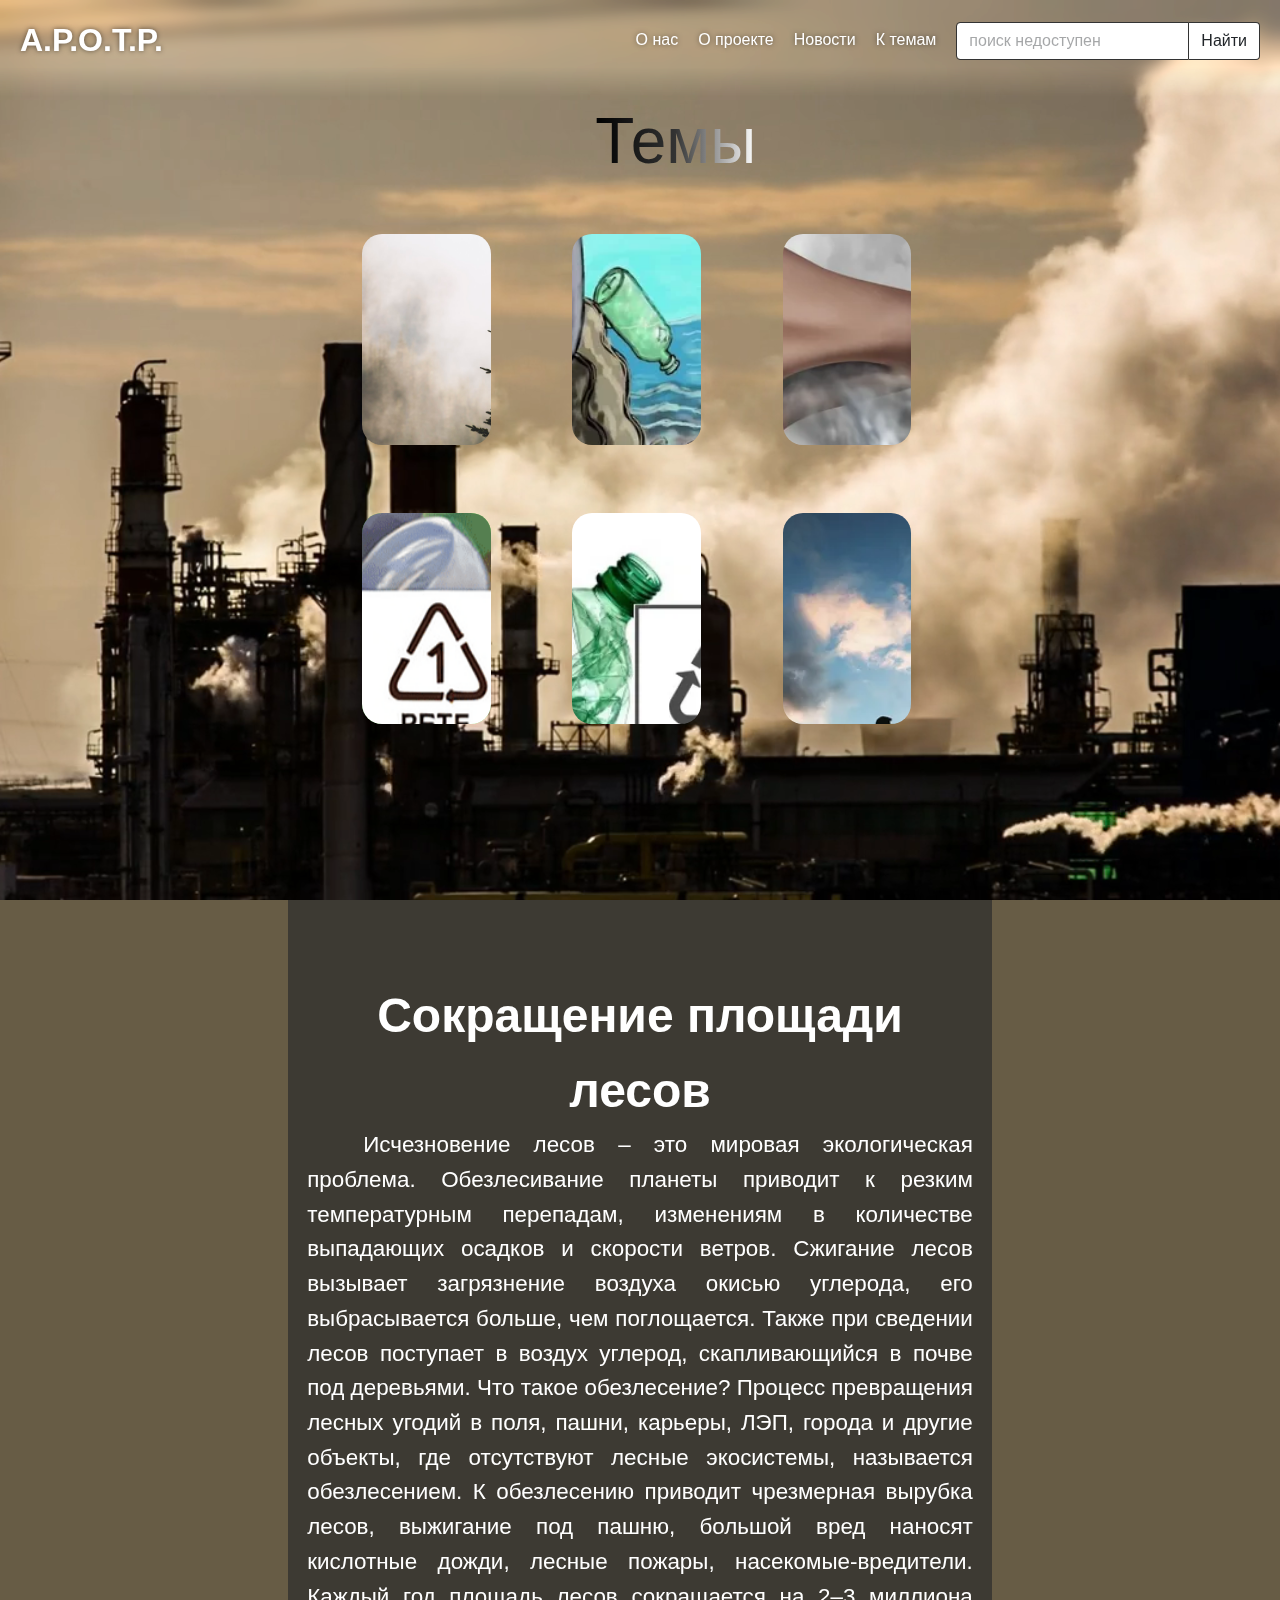
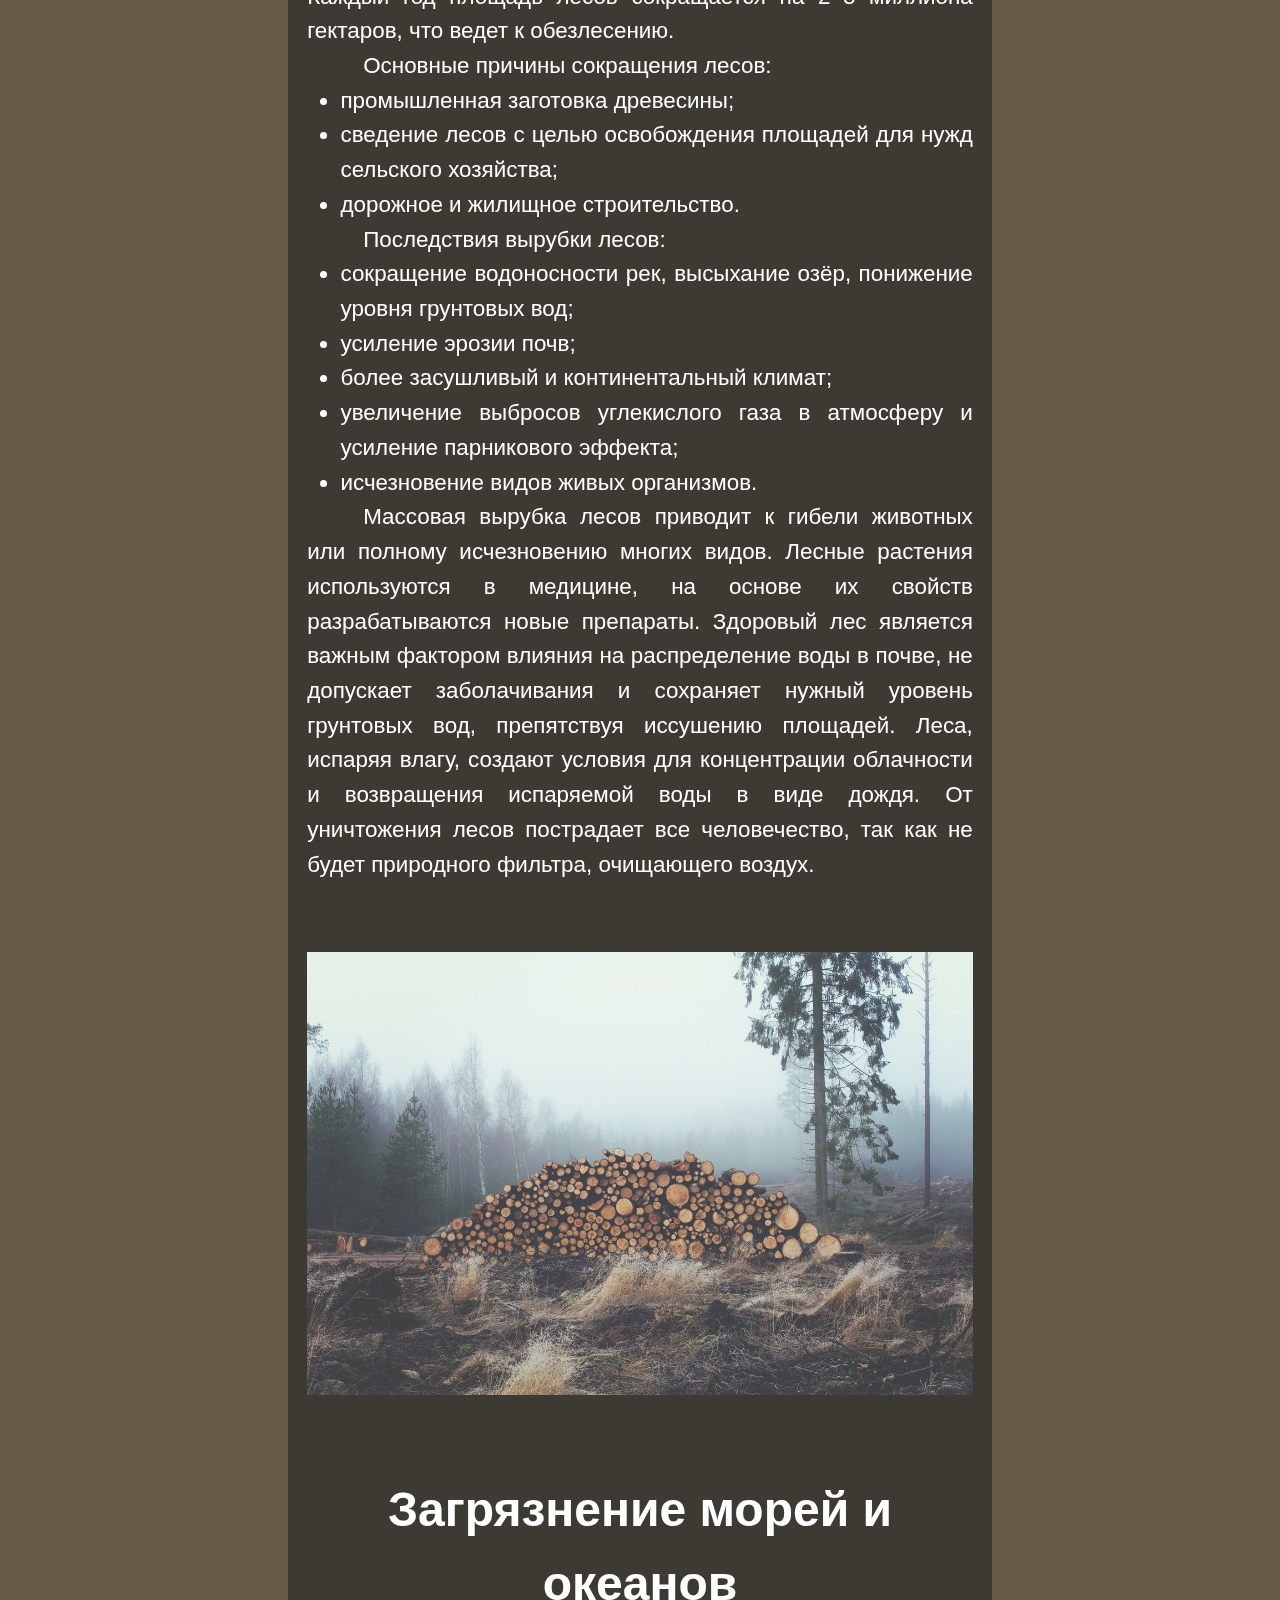
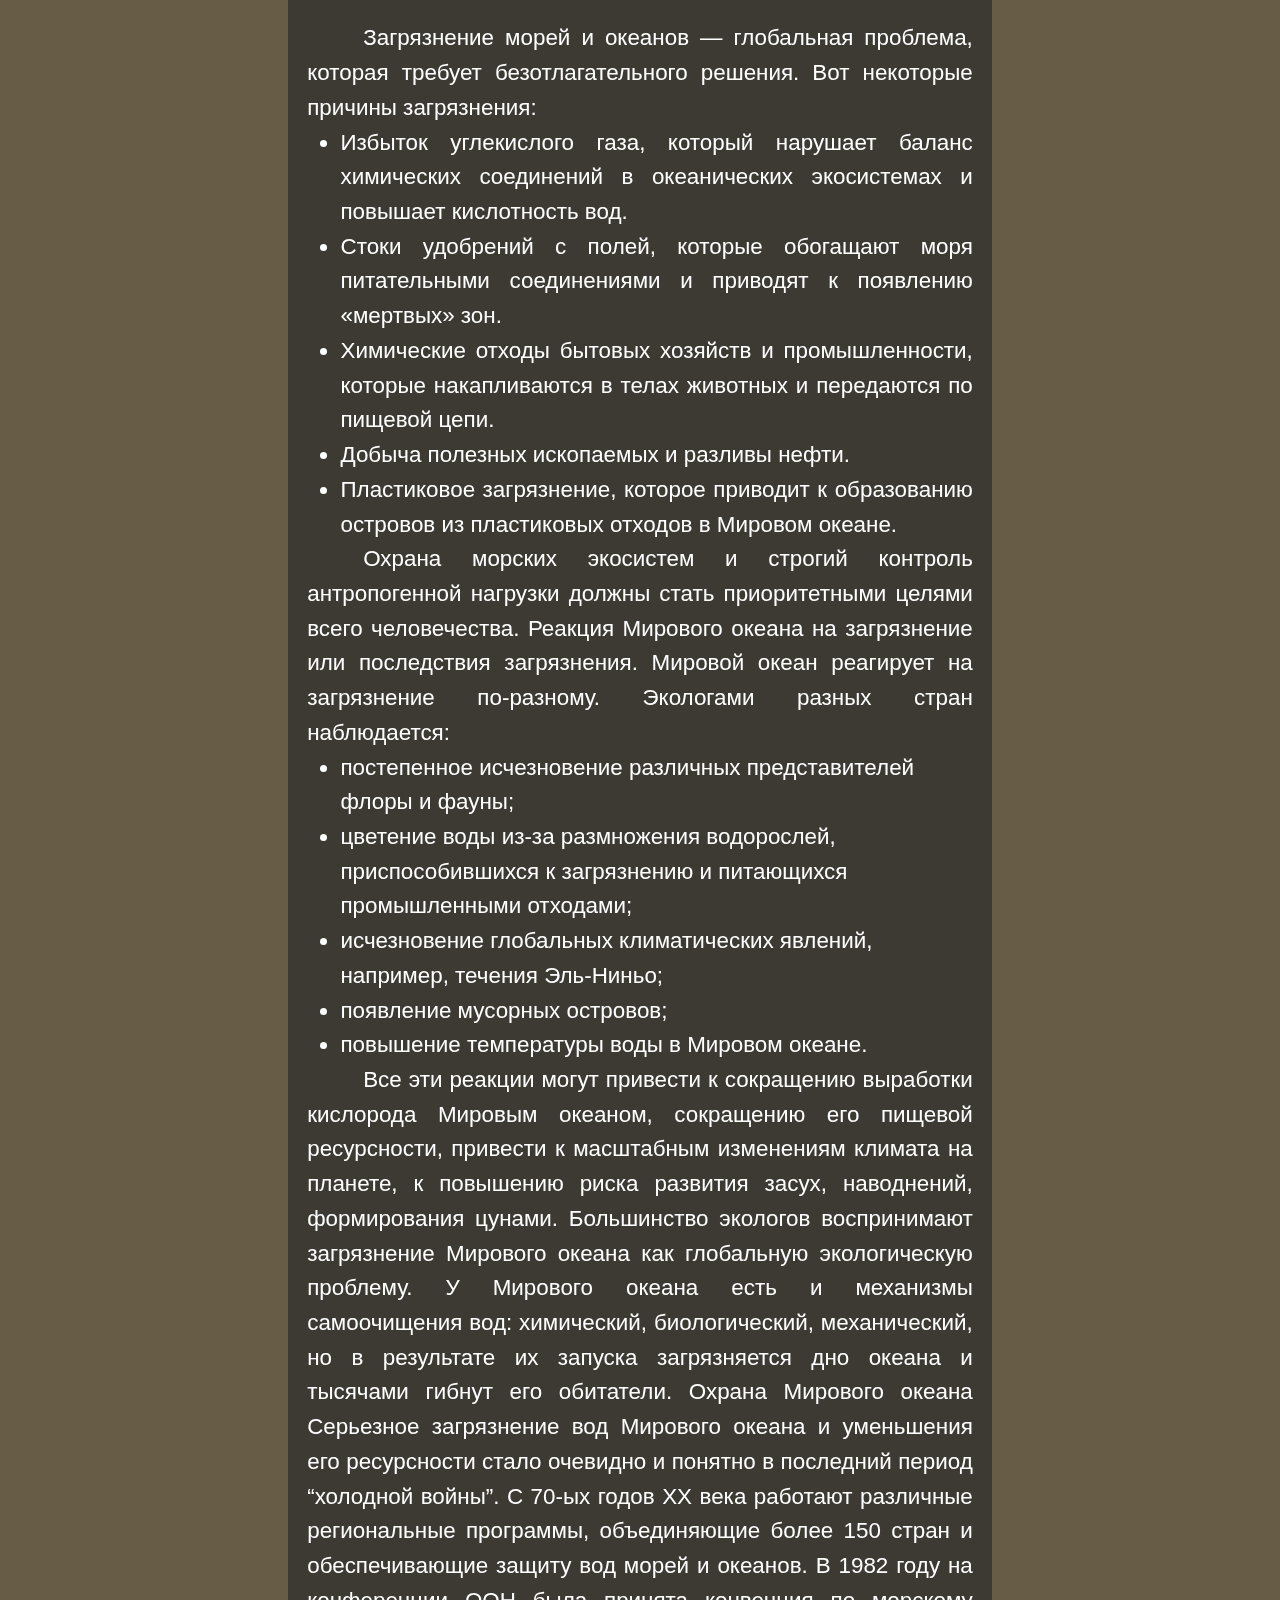
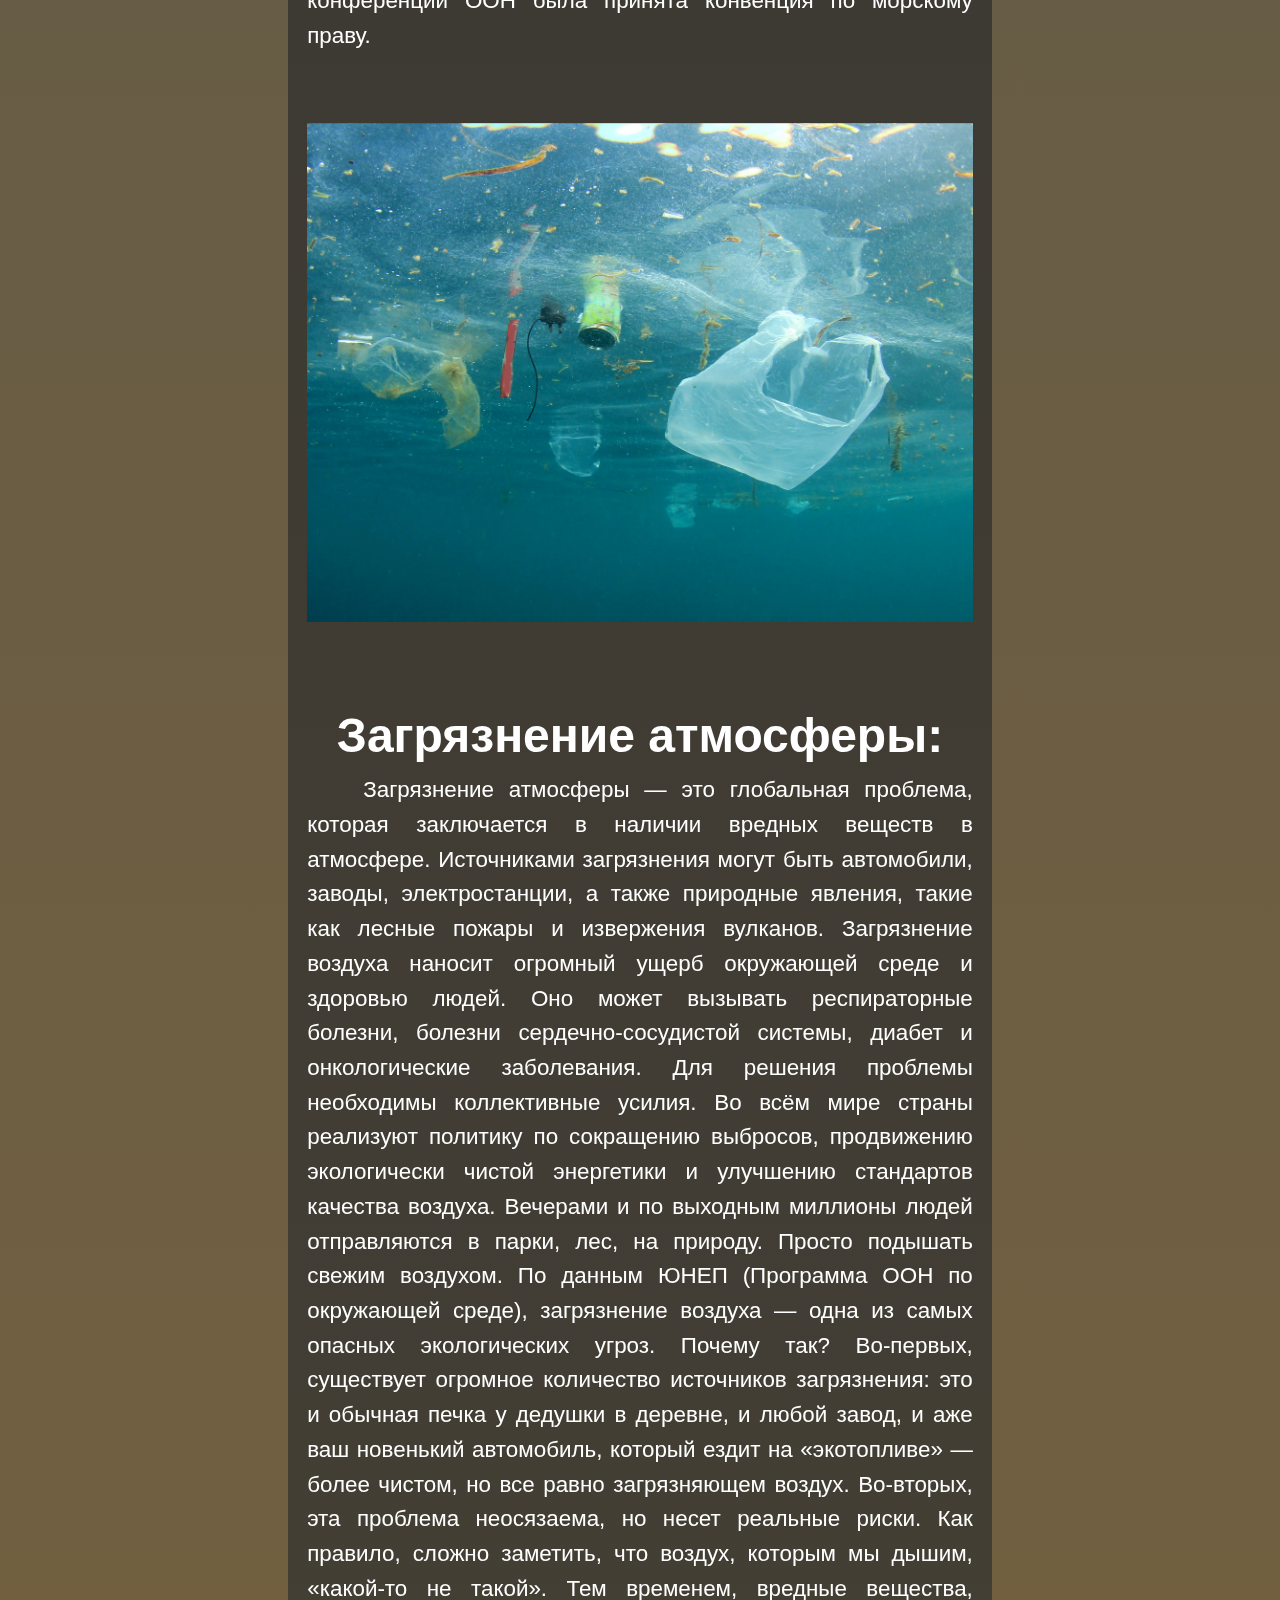
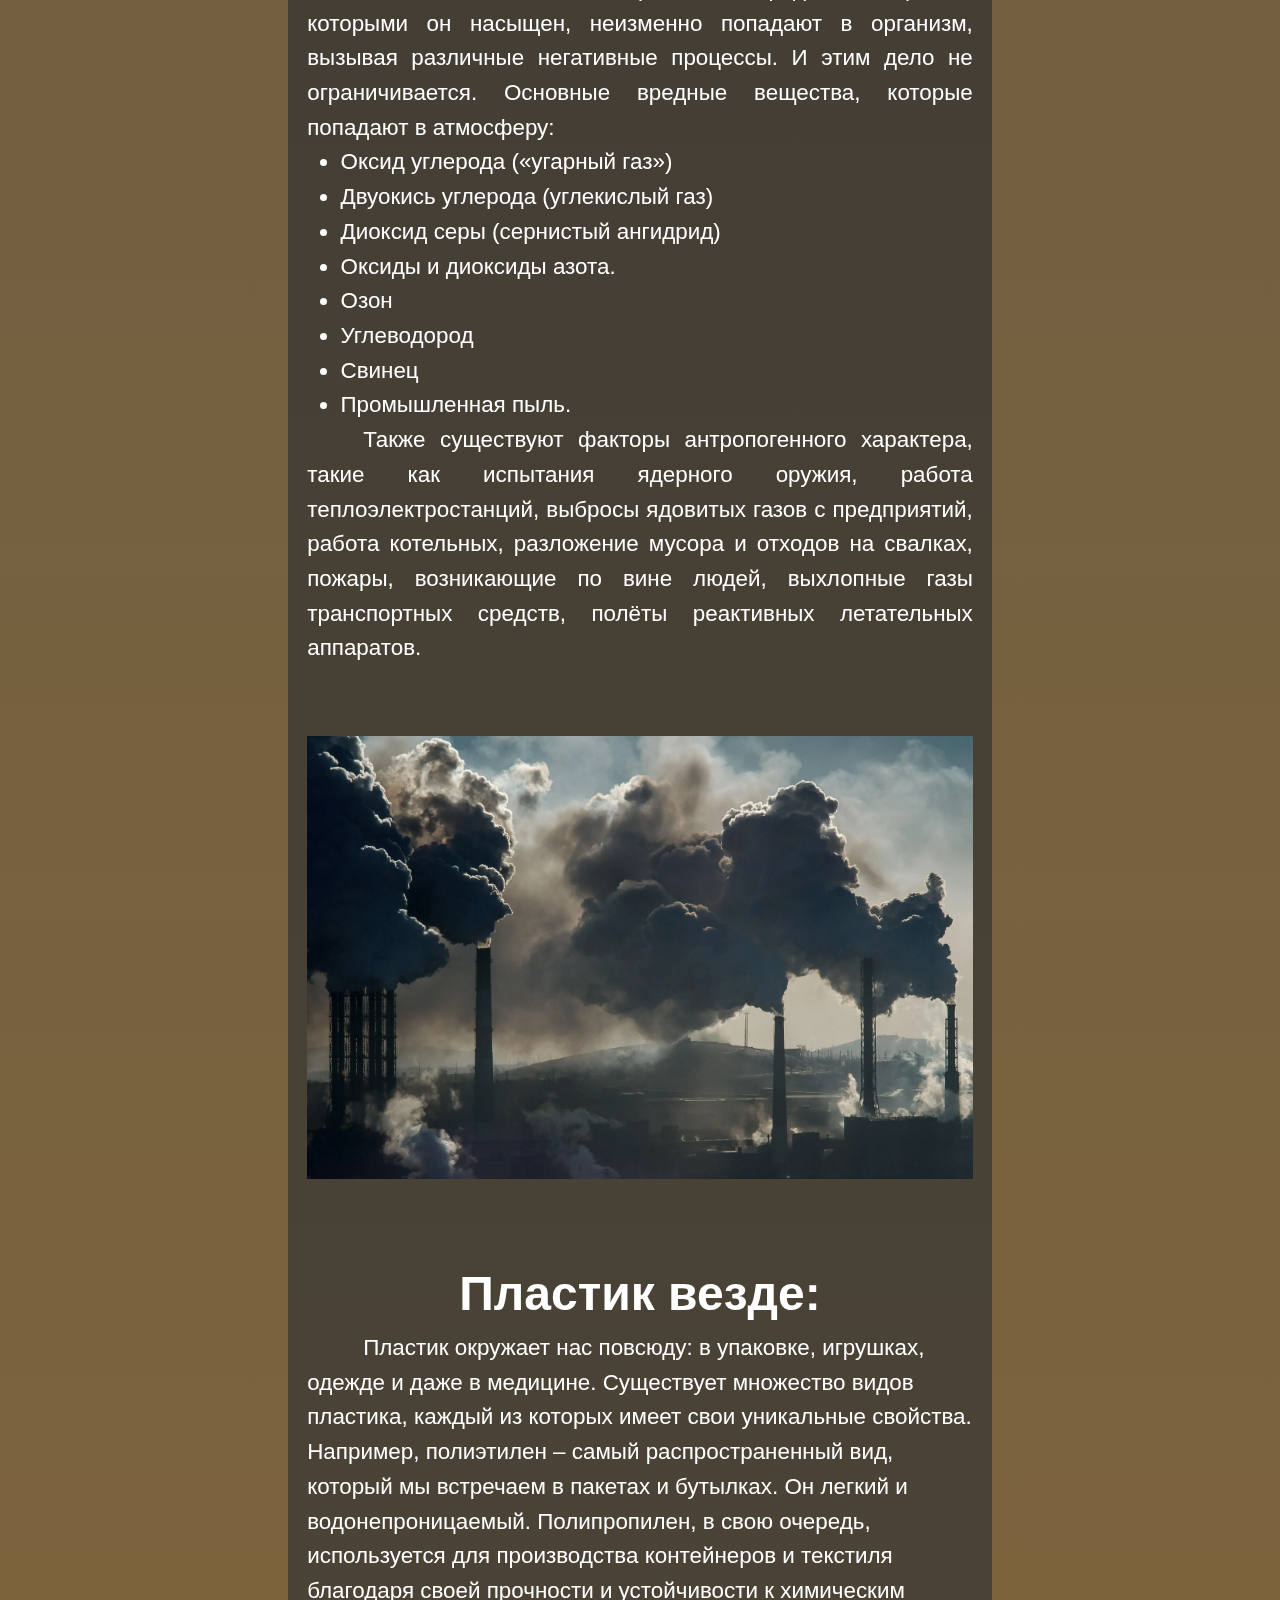
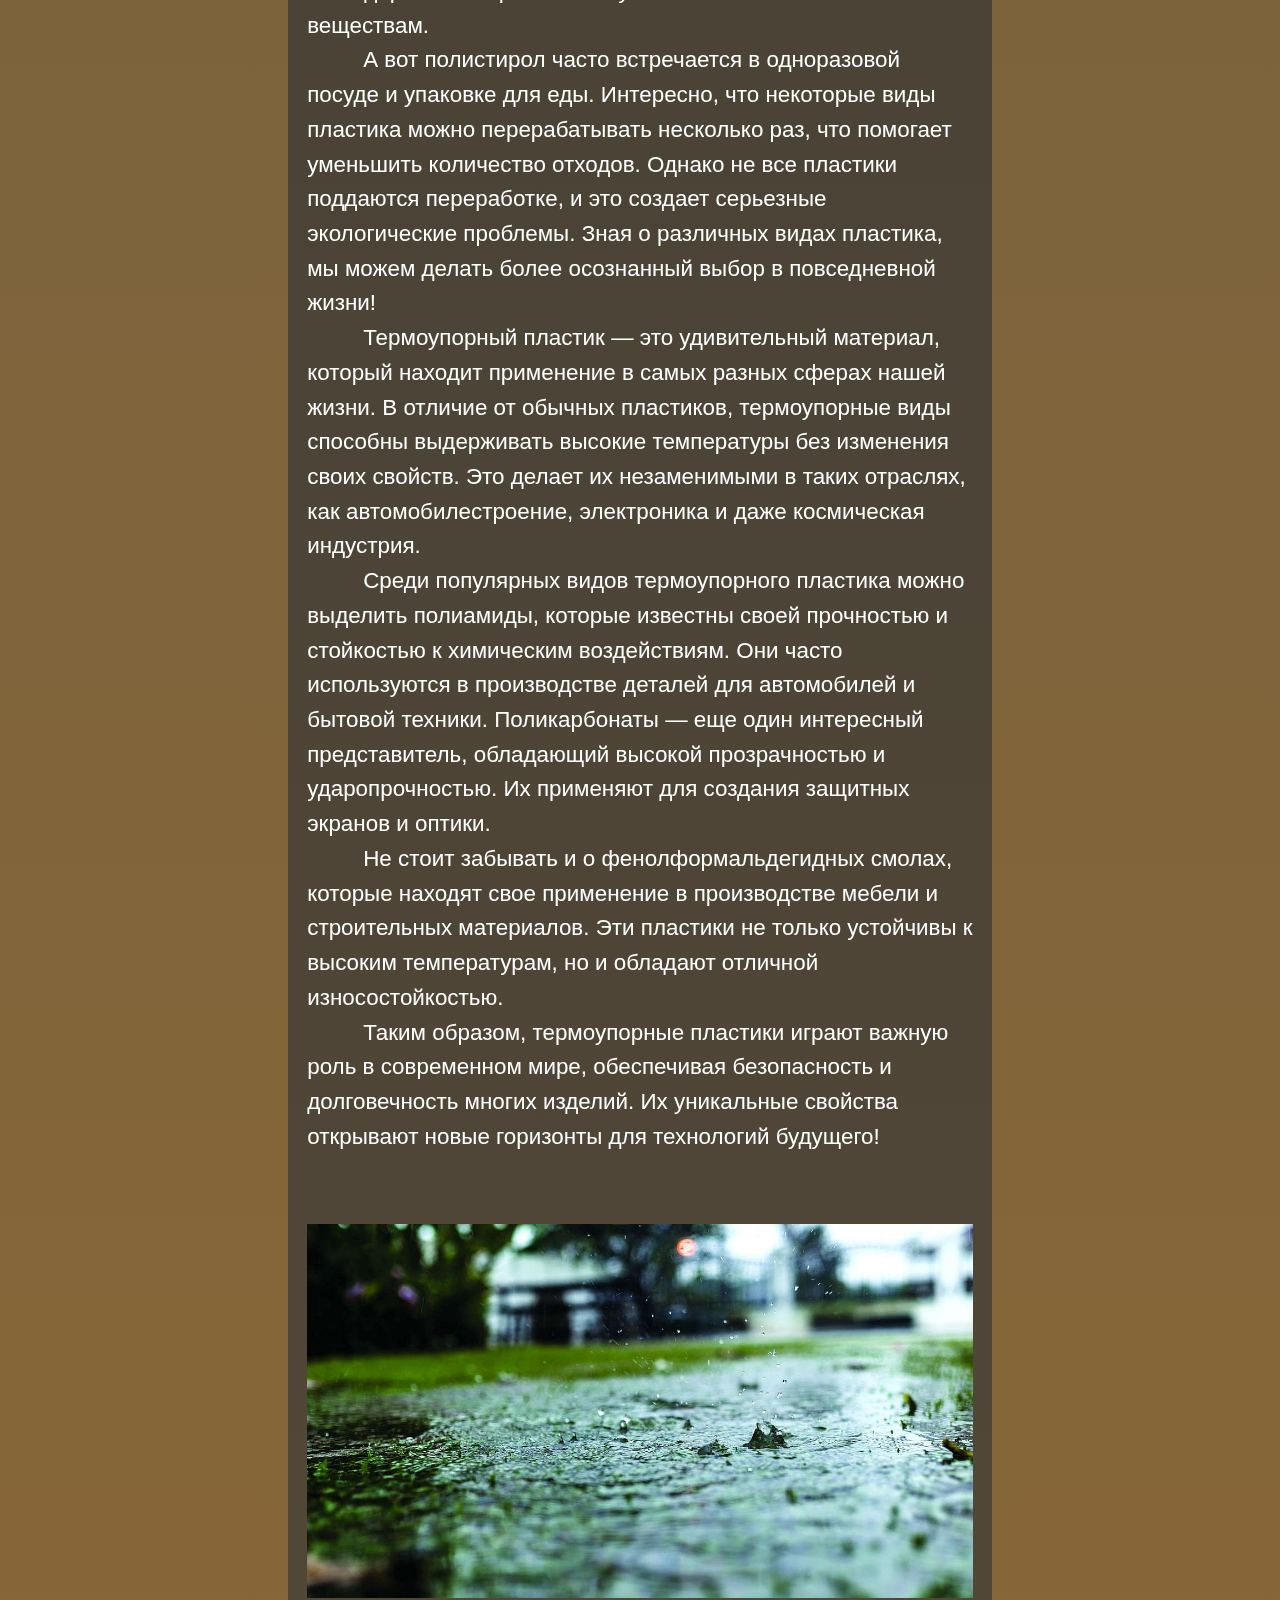
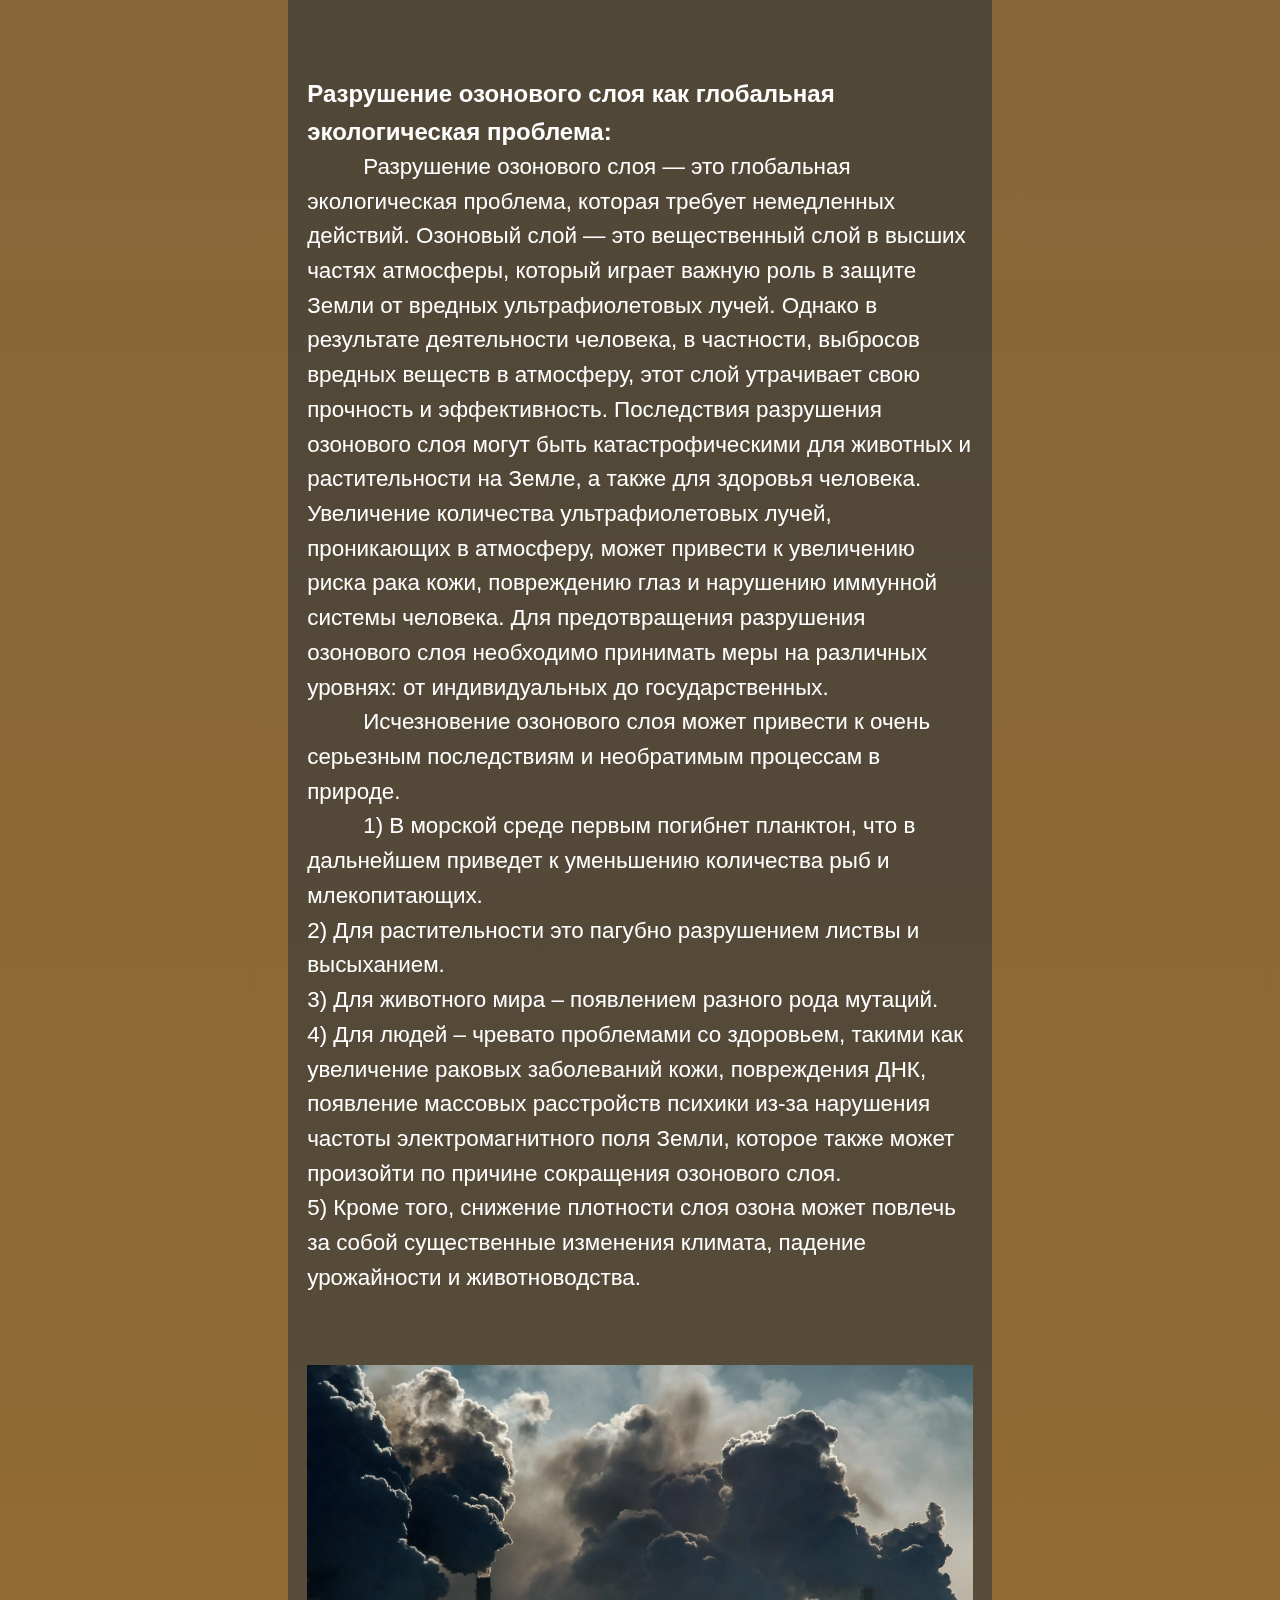
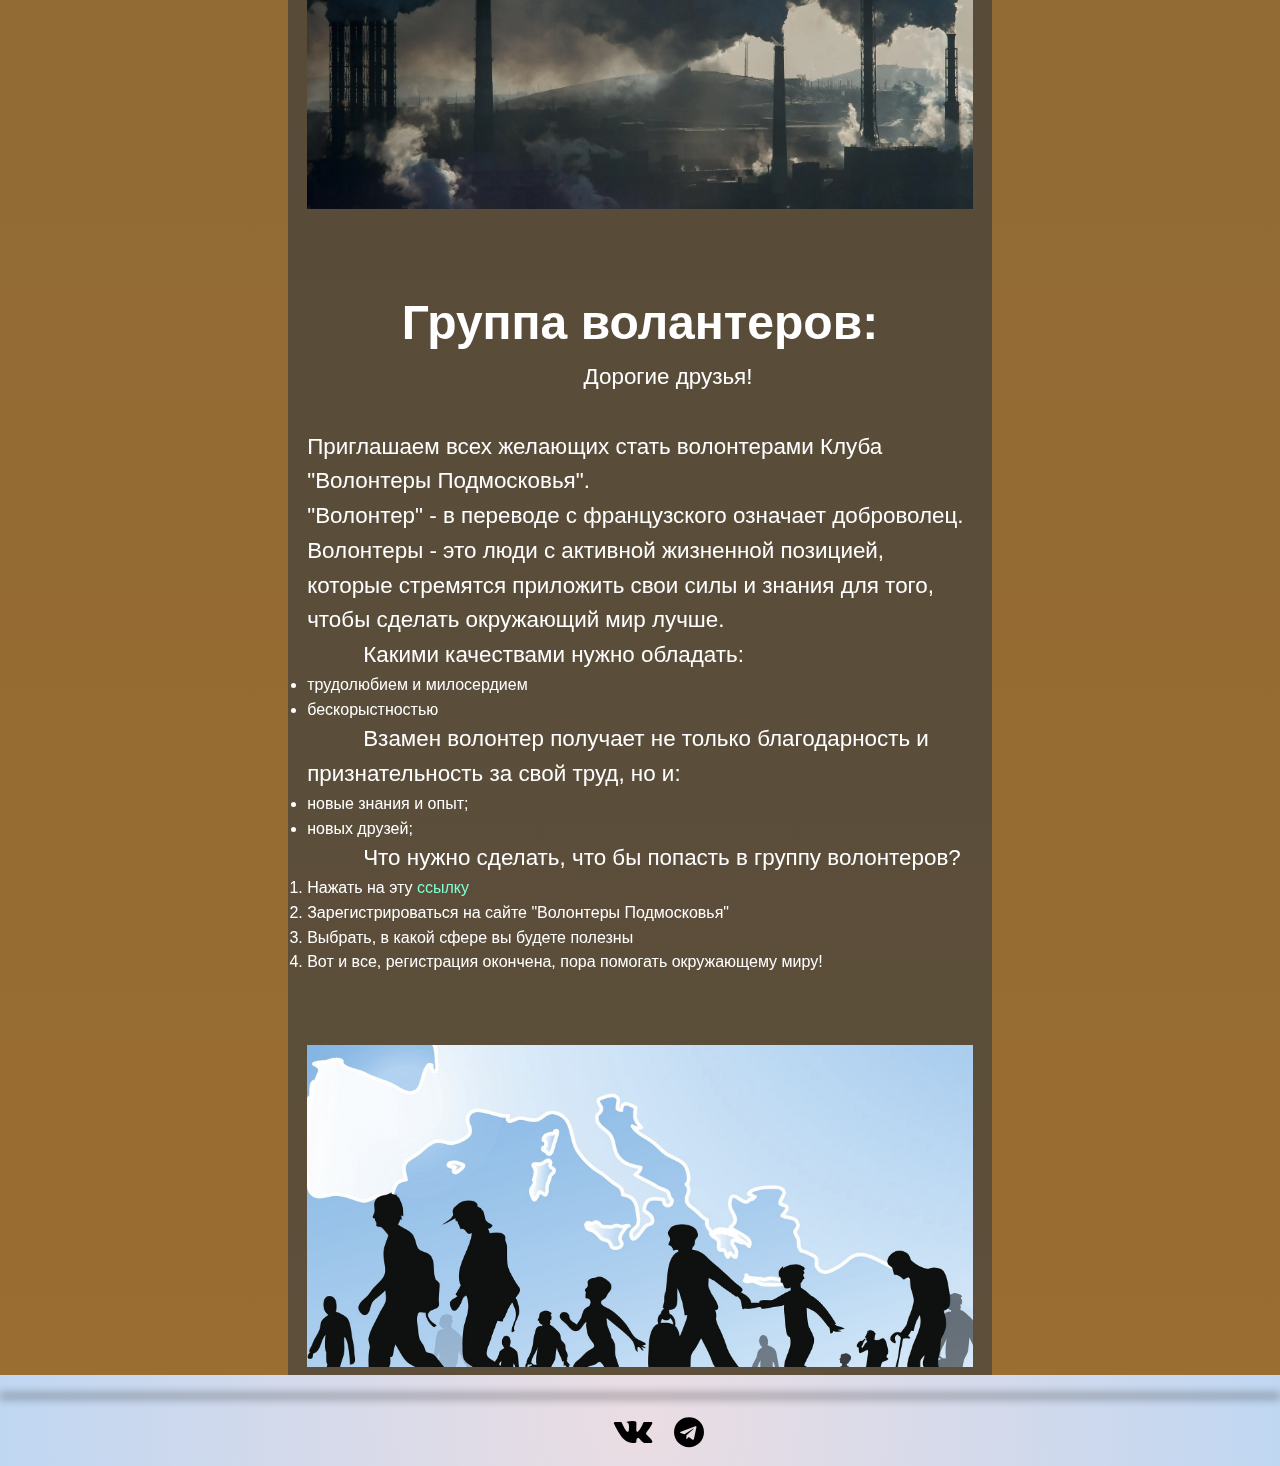
==== commit e6ada93b: "Update article1.html" ====
--- a/articles/article1.html
+++ b/articles/article1.html
@@ -65,7 +65,7 @@
 								<h1><a href="../index.html">A.P.O.T.P.</a></h1>
 								<ul class="list">
 									<li><a href="../information/about_creators.html">О нас</a></li>
-									<li><a href="../images/informationPage/6.jpg" download>О проекте</a></li>
+									<li><a href="../download/project.pptx" download>О проекте</a></li>
 									<li><a href="https://ecosphere.press/news/" target="_blank"
 											rel="noopener noreferrer">Новости</a></li>
 									<li><a href="article1.html">К темам</a></li>
@@ -542,4 +542,4 @@
 				</script>
 			</body>
 
-</html>+</html>
--- a/styles/preloader.css
+++ b/styles/preloader.css
@@ -7,6 +7,7 @@
 	position: fixed;
 	right: 0;
 	top: 0;
+	transition: 1s;
 	z-index: 99999;
 }
 
@@ -116,4 +117,4 @@
 .done{
 	opacity: 0;
 	visibility: hidden;
-}+}
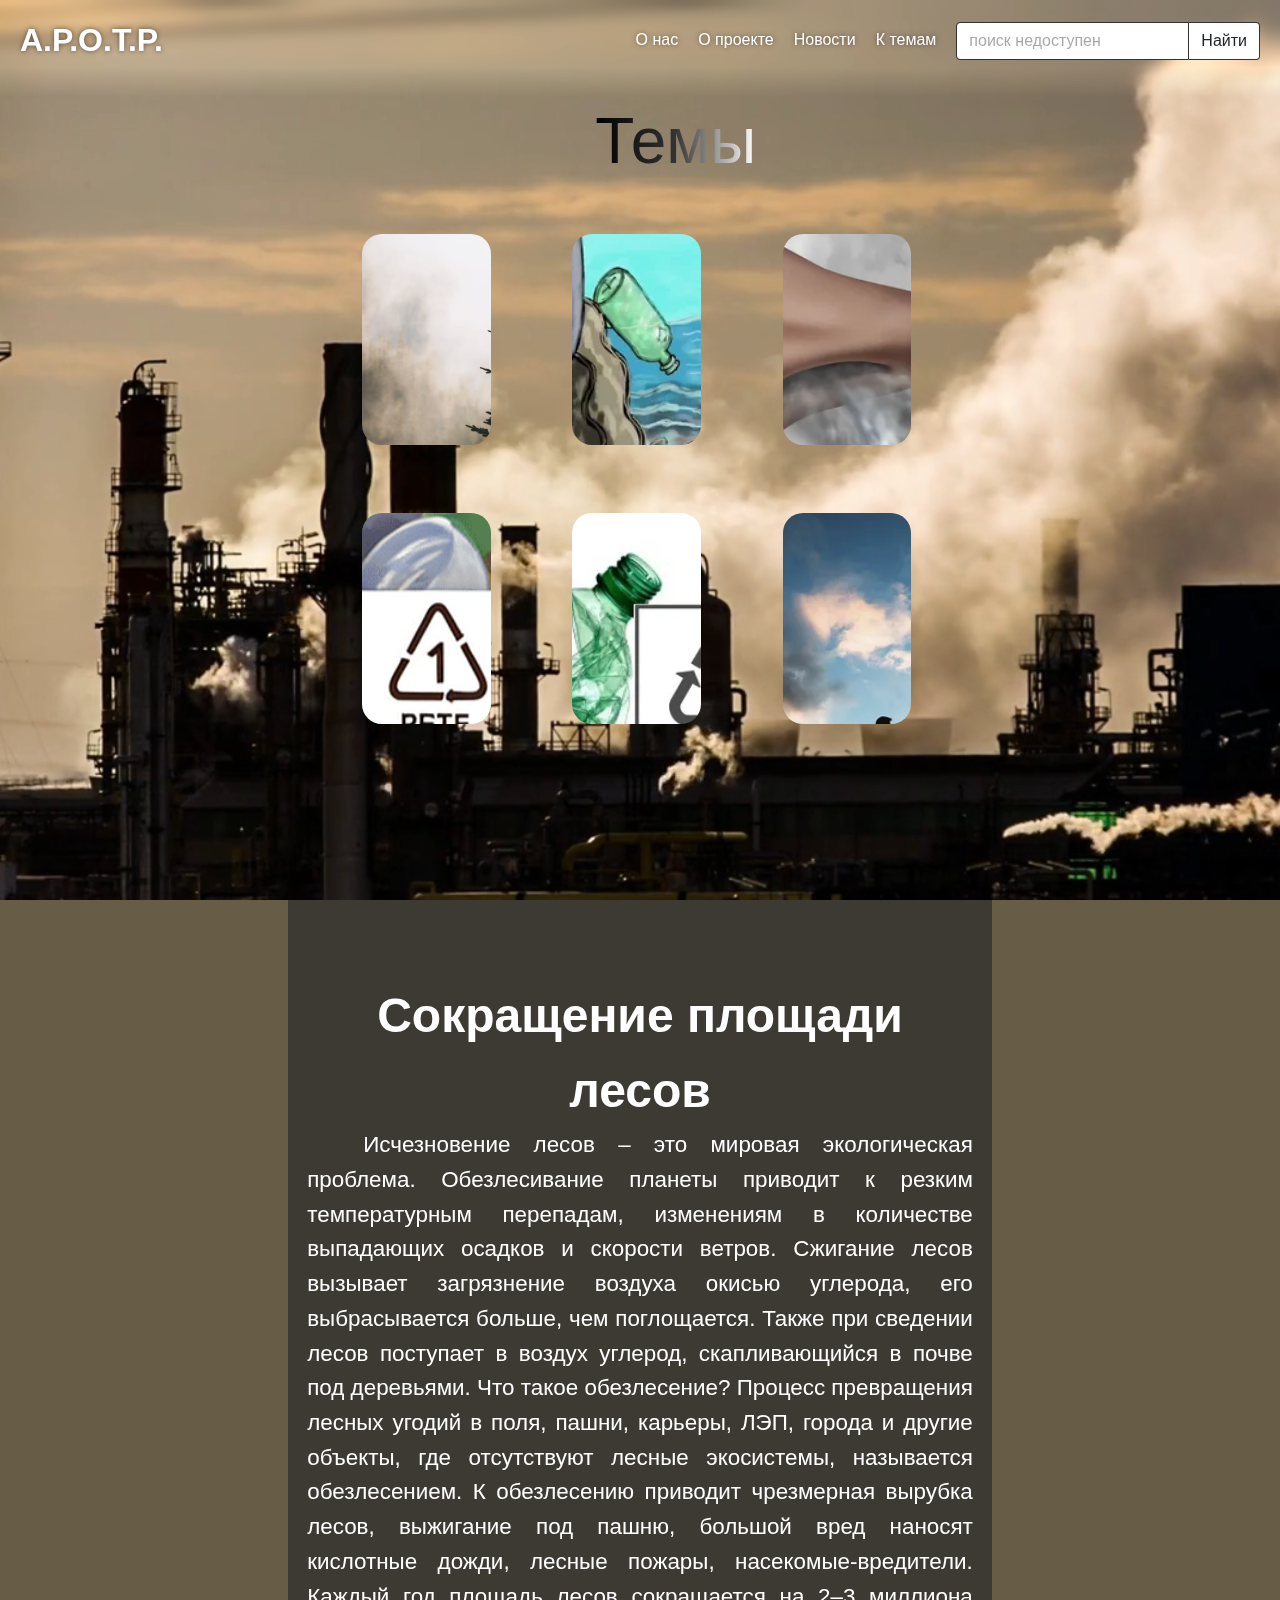
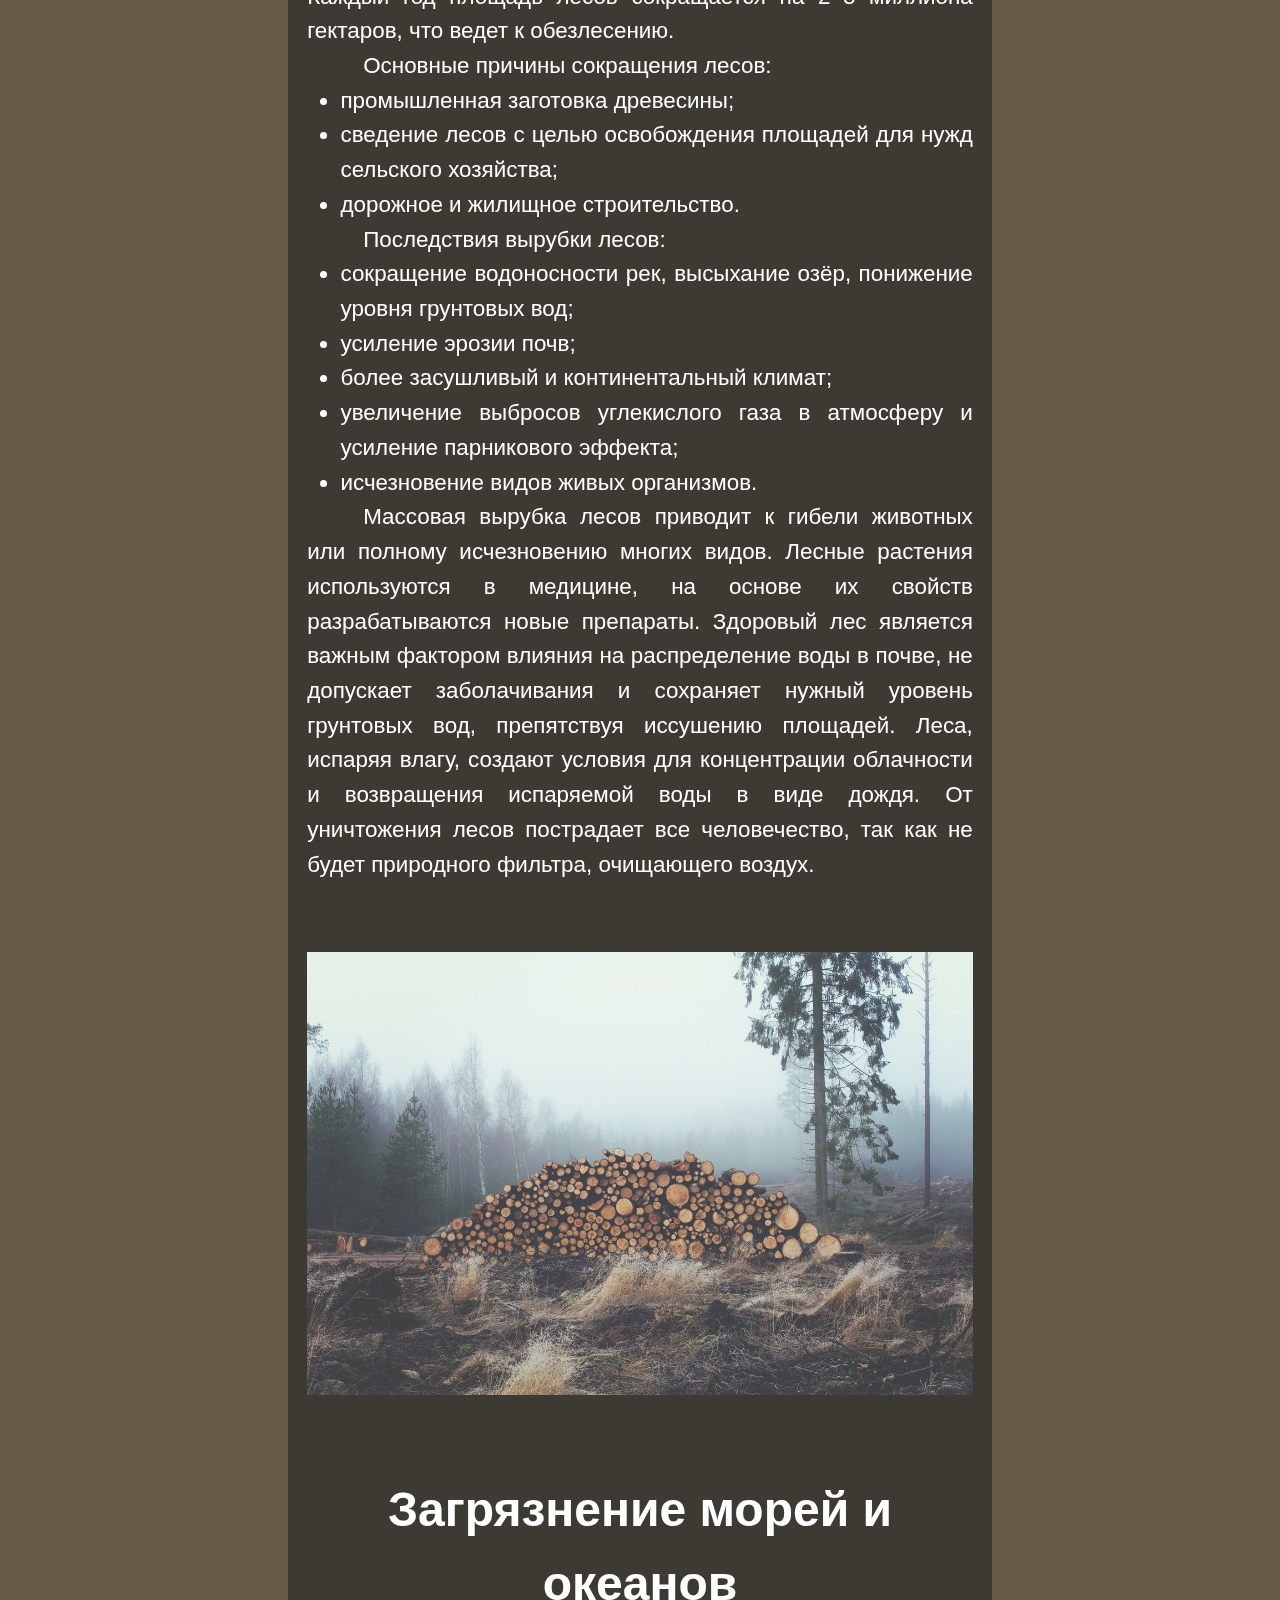
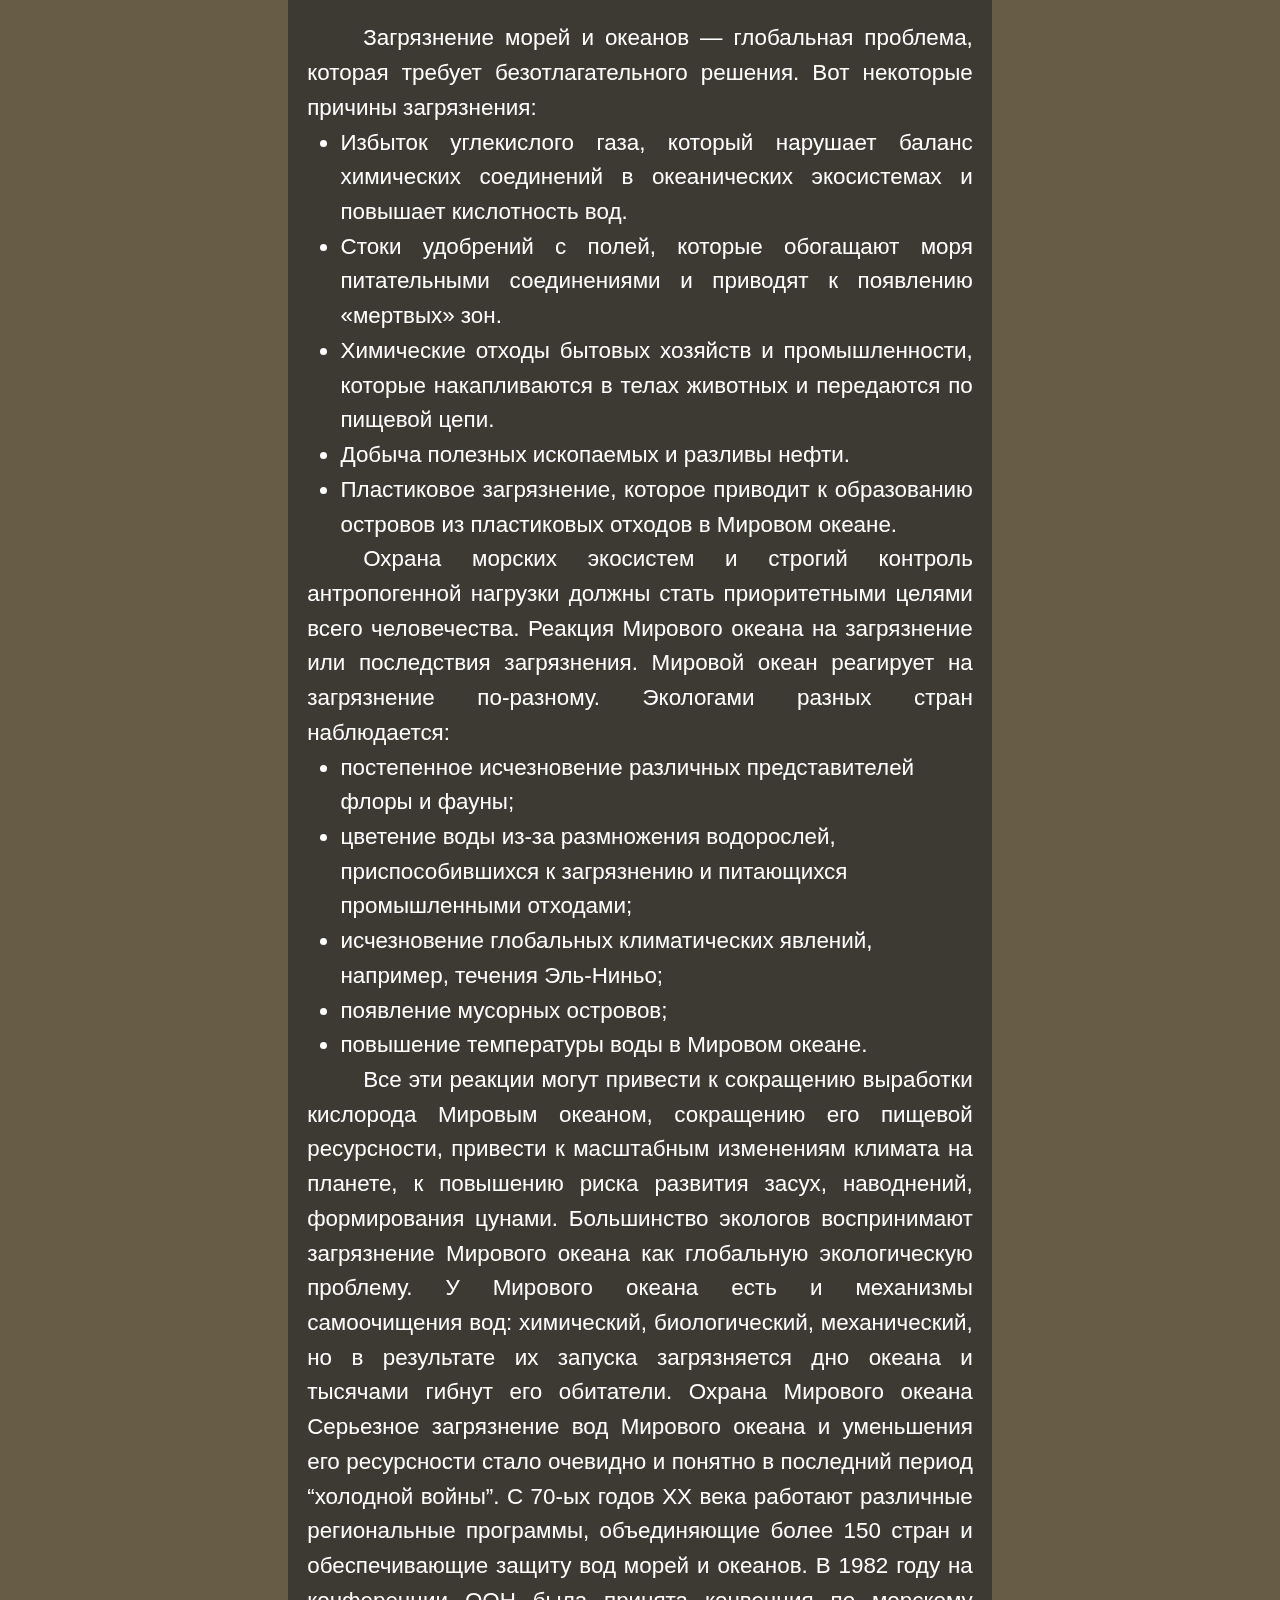
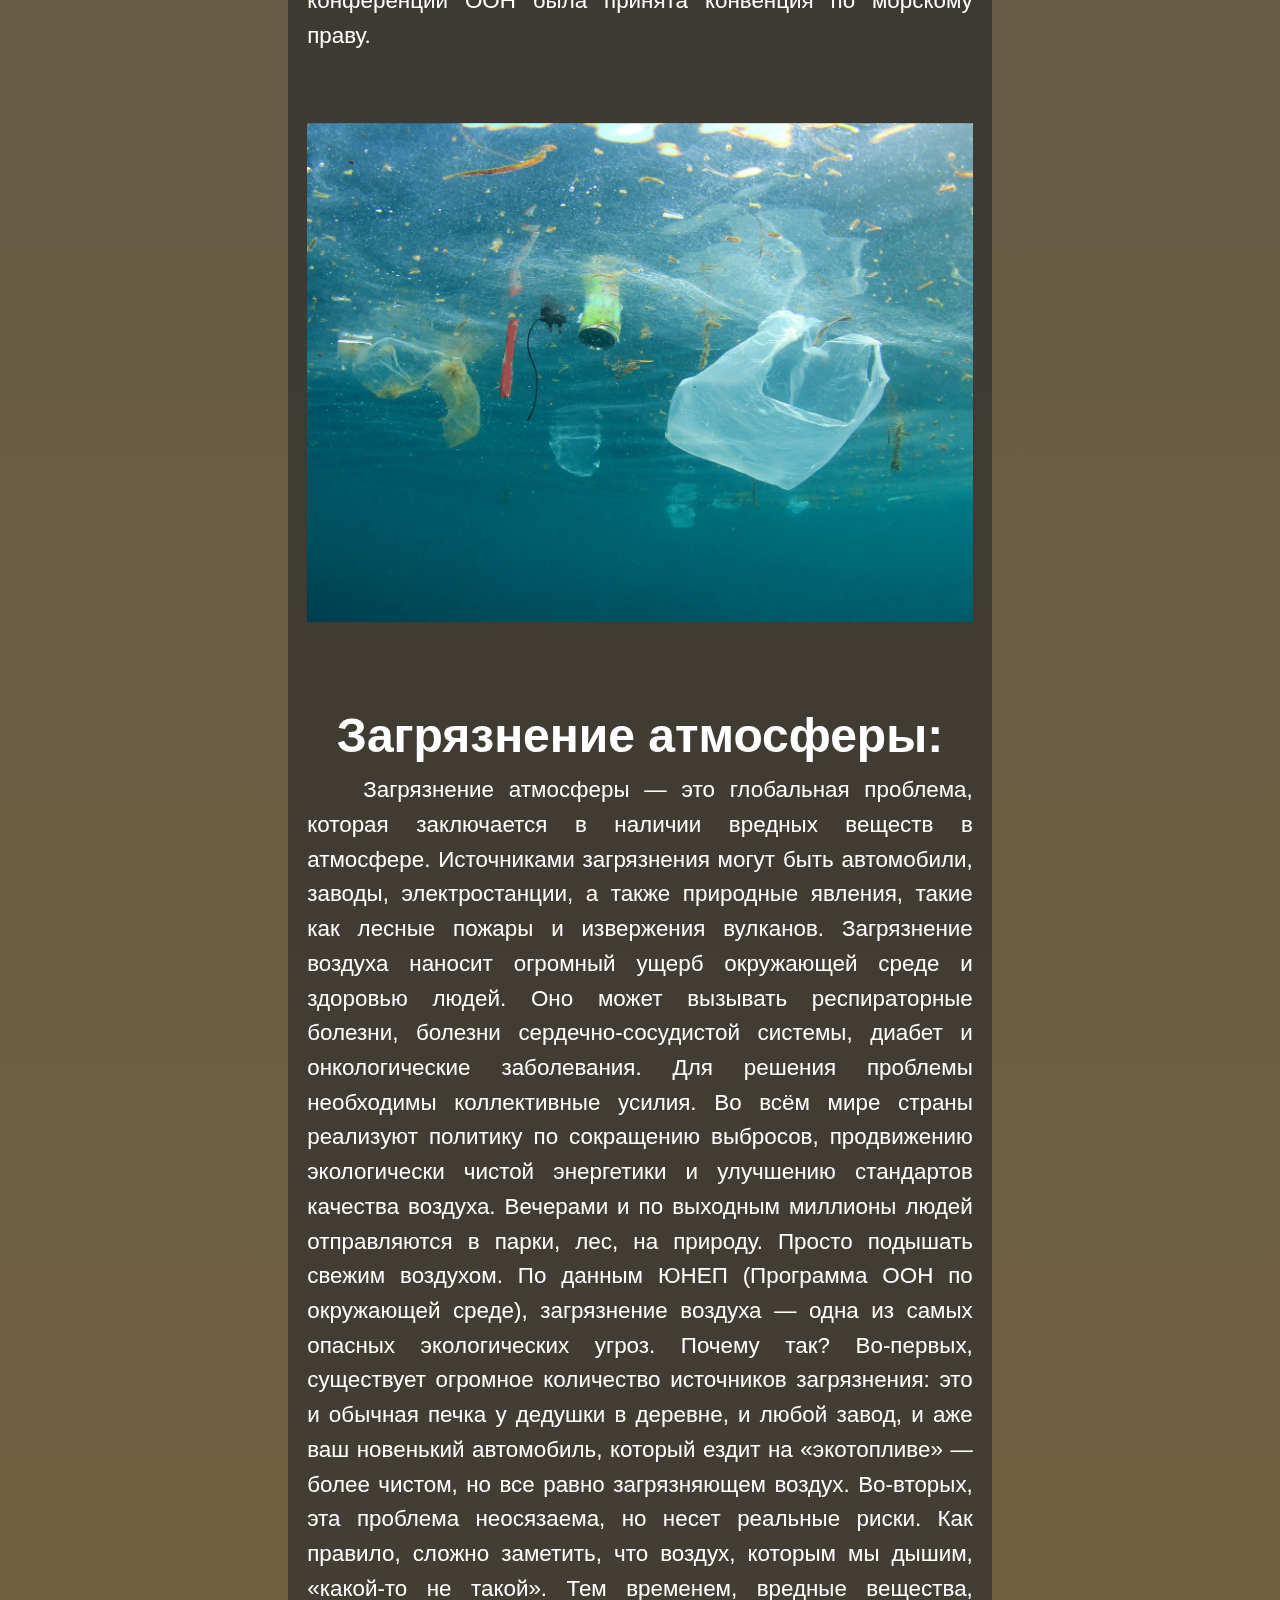
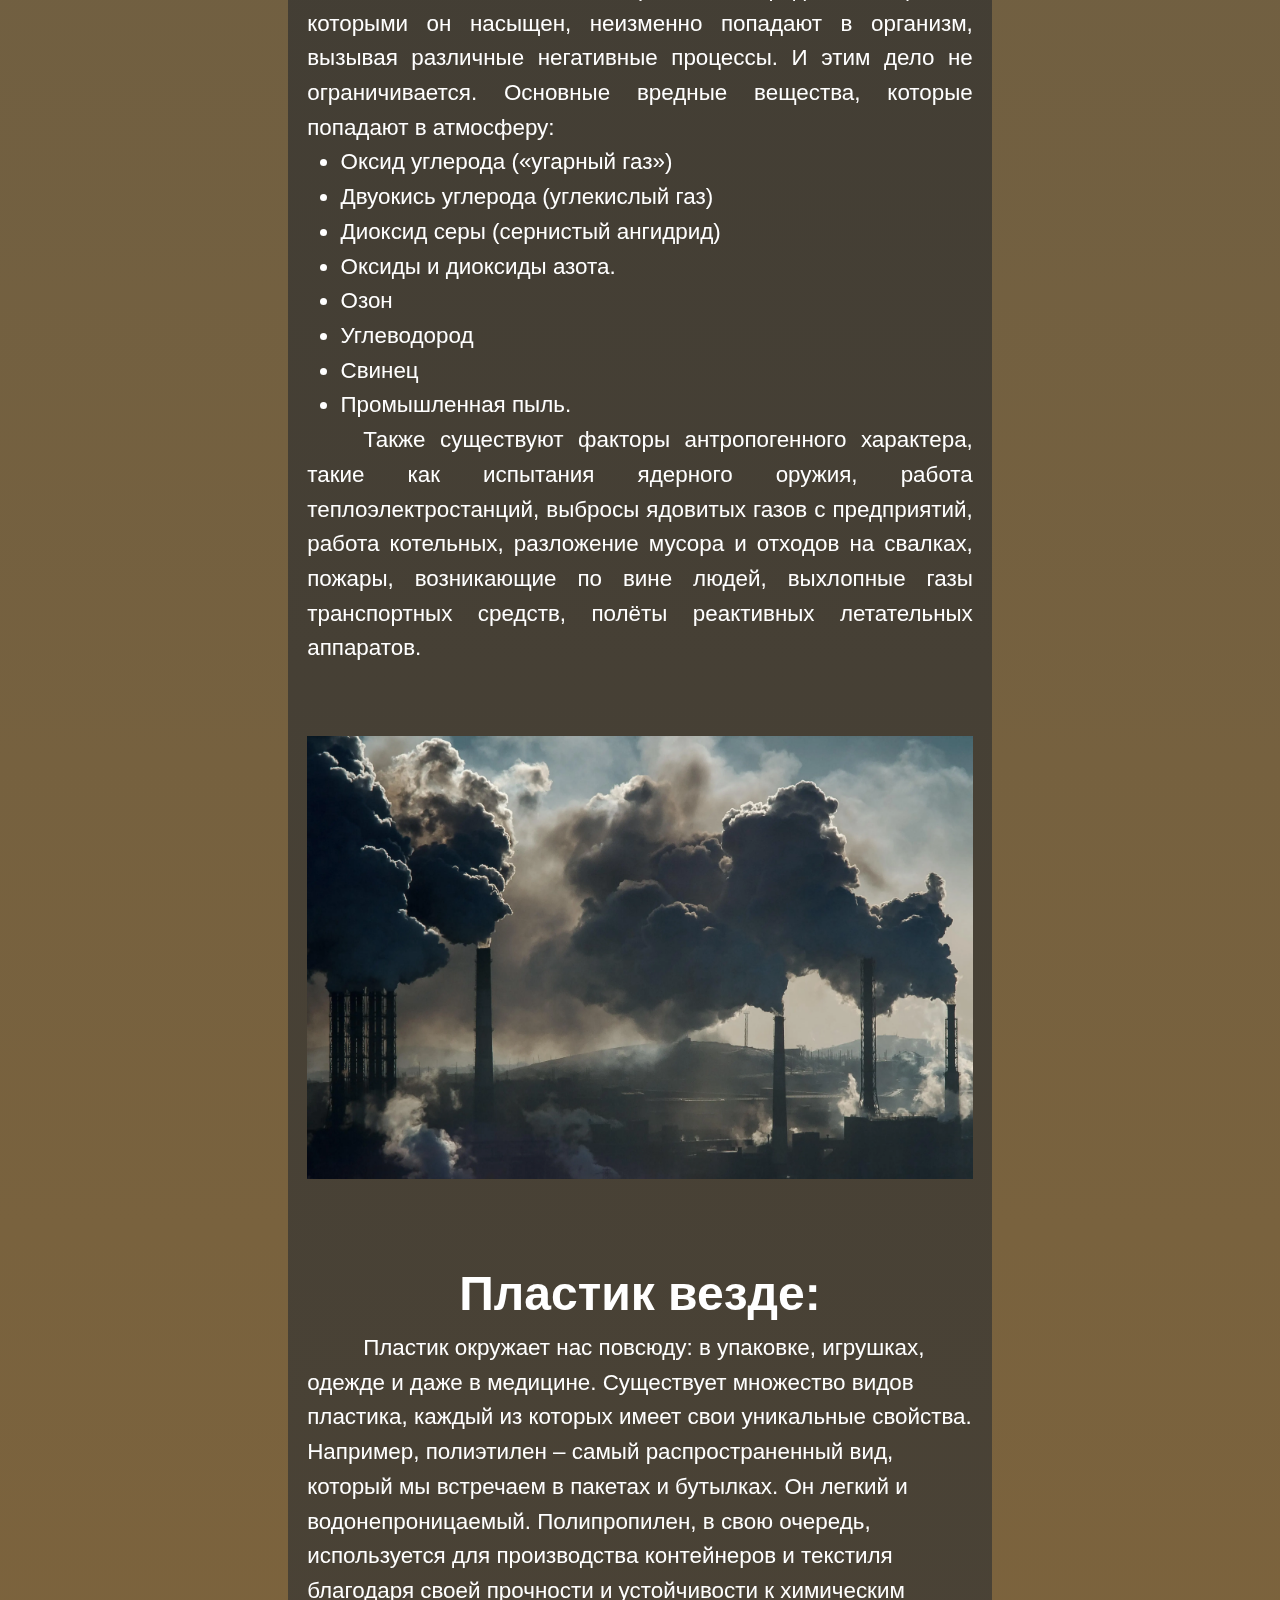
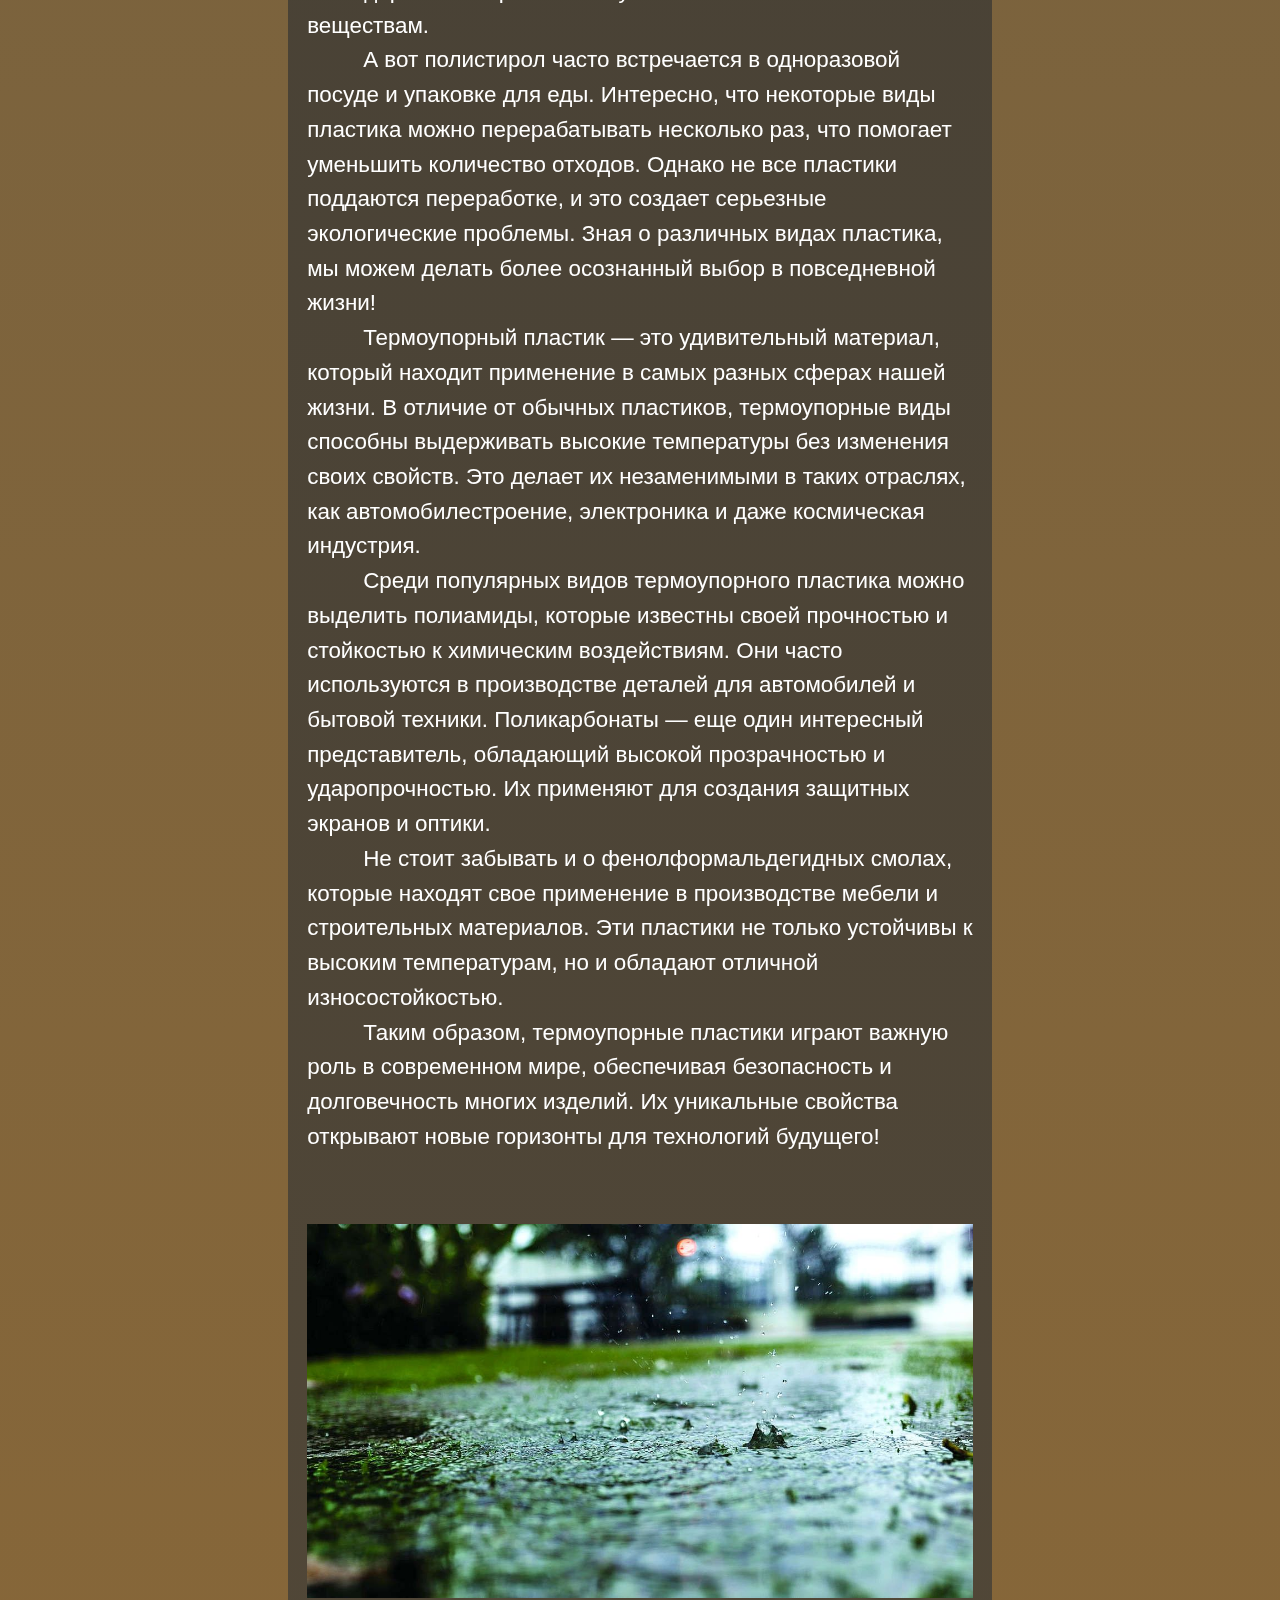
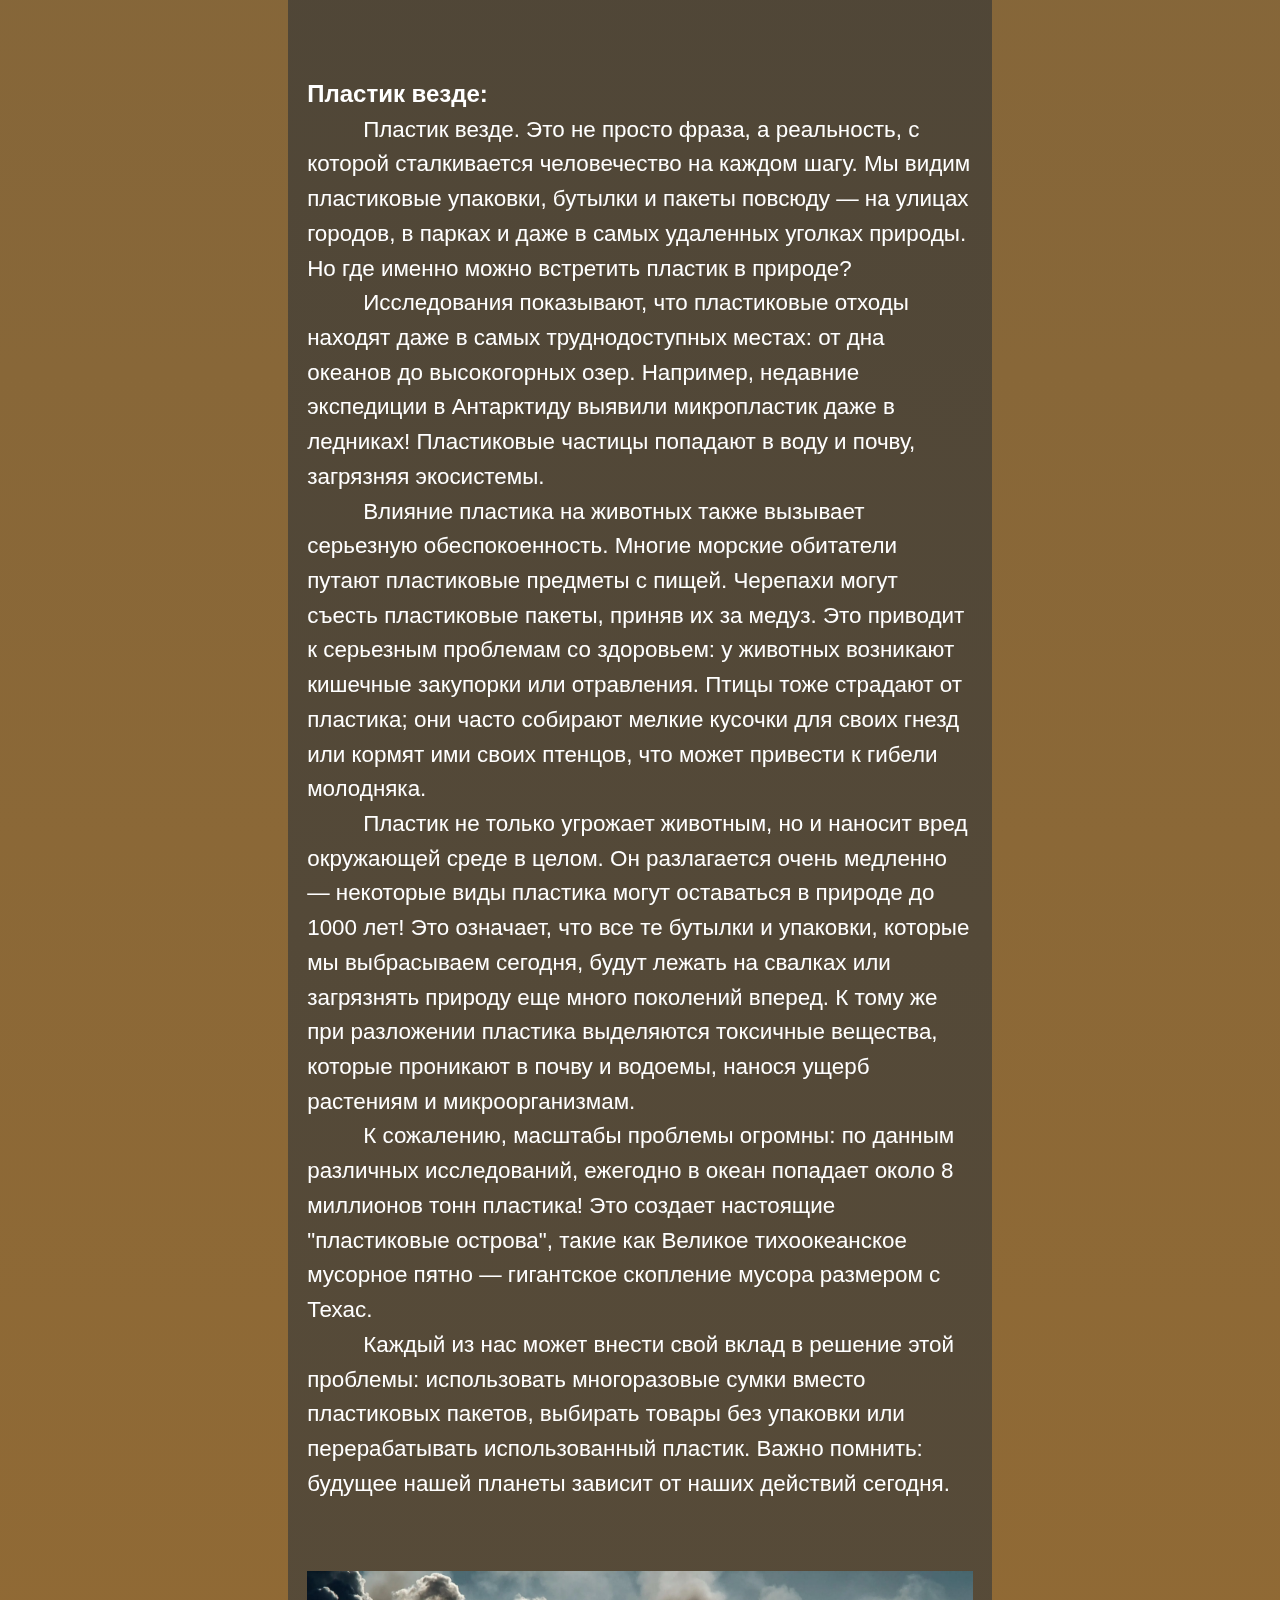
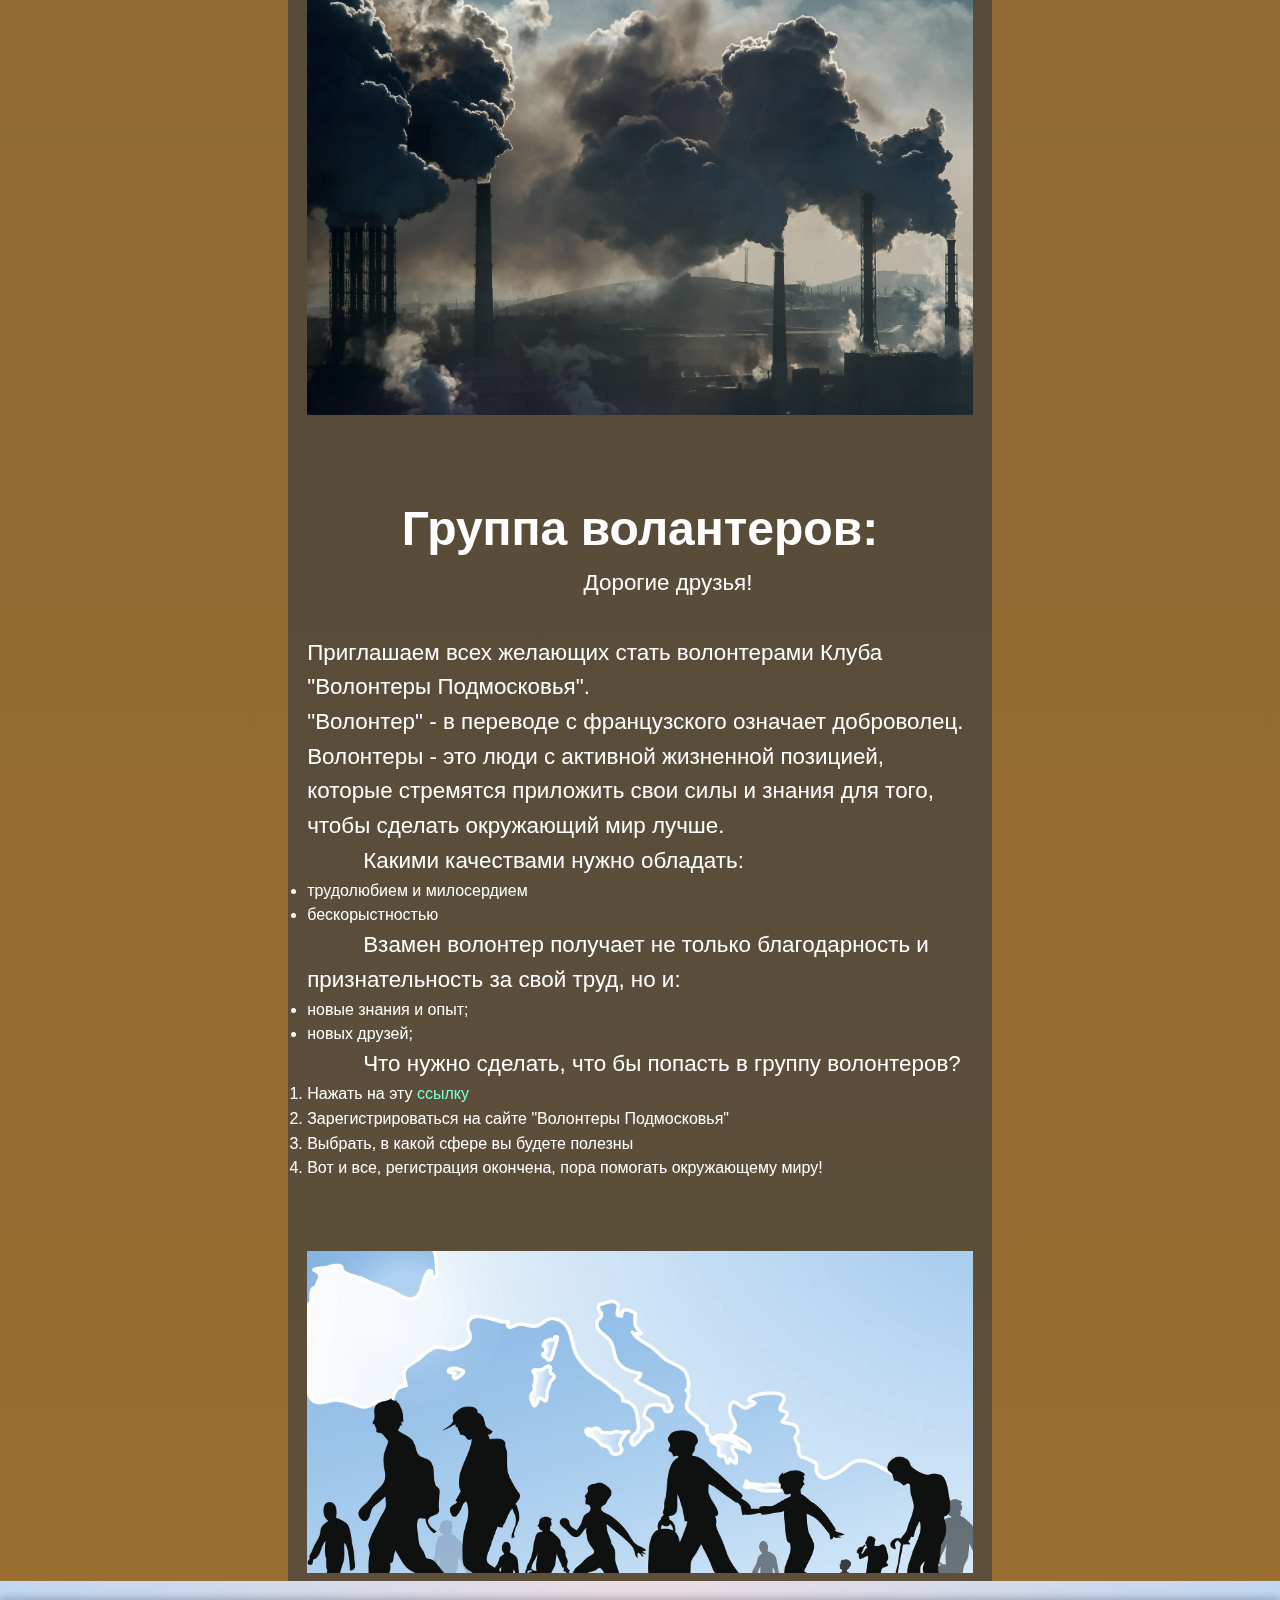
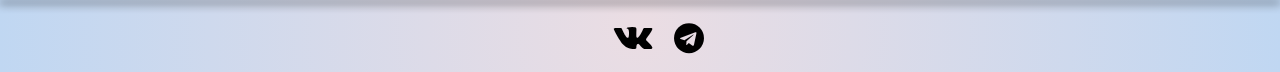
==== commit e60aadc6: "Update article1.html" ====
--- a/articles/article1.html
+++ b/articles/article1.html
@@ -372,41 +372,13 @@
 									style="width: 100%;">
 								<p id="card5">&nbsp;</p>
 								<p>&nbsp;</p>
-								<h2>Разрушение озонового слоя как глобальная экологическая проблема:</h2>
-								<p>Разрушение озонового слоя &mdash; это глобальная экологическая проблема,
-									которая требует немедленных действий. Озоновый слой &mdash; это вещественный слой в
-									высших частях
-									атмосферы, который играет важную роль в защите Земли от вредных ультрафиолетовых
-									лучей. Однако в
-									результате деятельности человека, в частности, выбросов вредных веществ в атмосферу,
-									этот слой
-									утрачивает свою прочность и эффективность. Последствия разрушения озонового слоя
-									могут быть
-									катастрофическими для животных и растительности на Земле, а также для здоровья
-									человека. Увеличение
-									количества ультрафиолетовых лучей, проникающих в атмосферу, может привести к
-									увеличению риска рака
-									кожи,
-									повреждению глаз и нарушению иммунной системы человека. Для предотвращения
-									разрушения озонового слоя
-									необходимо принимать меры на различных уровнях: от индивидуальных до
-									государственных.</p>
-								<p>Исчезновение озонового слоя может привести к очень серьезным последствиям
-									и необратимым процессам в природе.</p>
-								<p>1) В морской среде первым погибнет планктон, что в дальнейшем приведет к
-									уменьшению количества рыб и млекопитающих.<br />2) Для растительности это пагубно
-									разрушением листвы и
-									высыханием.<br />3) Для животного мира &ndash; появлением разного рода
-									мутаций.<br />4) Для людей
-									&ndash; чревато проблемами со здоровьем, такими как увеличение раковых заболеваний
-									кожи, повреждения
-									ДНК, появление массовых расстройств психики из-за нарушения частоты
-									электромагнитного поля Земли,
-									которое также может произойти по причине сокращения озонового слоя.<br />5) Кроме
-									того, снижение
-									плотности слоя озона может повлечь за собой существенные изменения климата, падение
-									урожайности и
-									животноводства.</p>
+								<h2>Пластик везде:</h2>
+<p>Пластик везде. Это не просто фраза, а реальность, с которой сталкивается человечество на каждом шагу. Мы видим пластиковые упаковки, бутылки и пакеты повсюду &mdash; на улицах городов, в парках и даже в самых удаленных уголках природы. Но где именно можно встретить пластик в природе?</p>
+<p>Исследования показывают, что пластиковые отходы находят даже в самых труднодоступных местах: от дна океанов до высокогорных озер. Например, недавние экспедиции в Антарктиду выявили микропластик даже в ледниках! Пластиковые частицы попадают в воду и почву, загрязняя экосистемы.</p>
+<p>Влияние пластика на животных также вызывает серьезную обеспокоенность. Многие морские обитатели путают пластиковые предметы с пищей. Черепахи могут съесть пластиковые пакеты, приняв их за медуз. Это приводит к серьезным проблемам со здоровьем: у животных возникают кишечные закупорки или отравления. Птицы тоже страдают от пластика; они часто собирают мелкие кусочки для своих гнезд или кормят ими своих птенцов, что может привести к гибели молодняка.</p>
+<p>Пластик не только угрожает животным, но и наносит вред окружающей среде в целом. Он разлагается очень медленно &mdash; некоторые виды пластика могут оставаться в природе до 1000 лет! Это означает, что все те бутылки и упаковки, которые мы выбрасываем сегодня, будут лежать на свалках или загрязнять природу еще много поколений вперед. К тому же при разложении пластика выделяются токсичные вещества, которые проникают в почву и водоемы, нанося ущерб растениям и микроорганизмам.</p>
+<p>К сожалению, масштабы проблемы огромны: по данным различных исследований, ежегодно в океан попадает около 8 миллионов тонн пластика! Это создает настоящие "пластиковые острова", такие как Великое тихоокеанское мусорное пятно &mdash; гигантское скопление мусора размером с Техас.</p>
+<p>Каждый из нас может внести свой вклад в решение этой проблемы: использовать многоразовые сумки вместо пластиковых пакетов, выбирать товары без упаковки или перерабатывать использованный пластик. Важно помнить: будущее нашей планеты зависит от наших действий сегодня.</p>
 								<p>&nbsp;</p>
 								<p>&nbsp;</p>
 								<img src="../images/articlesPage/atmosfer.webp" alt="картинка не найдена:("
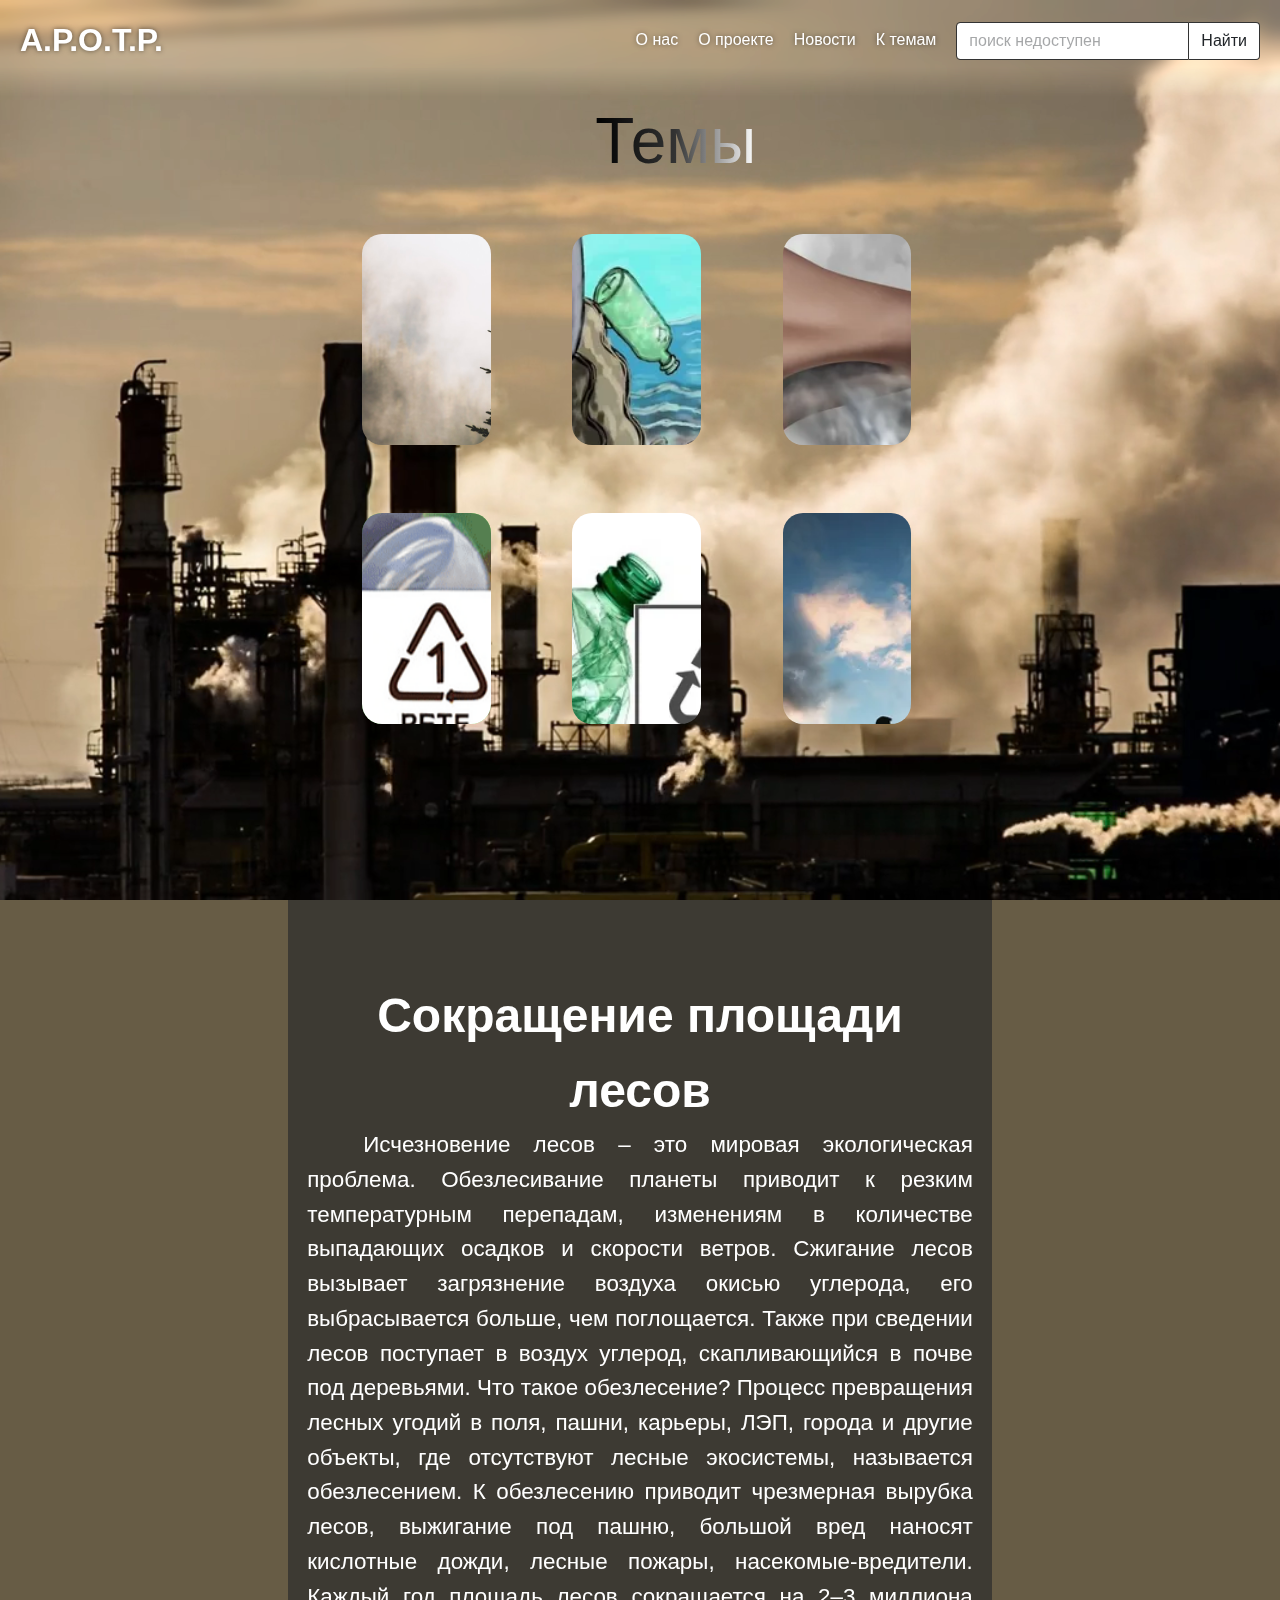
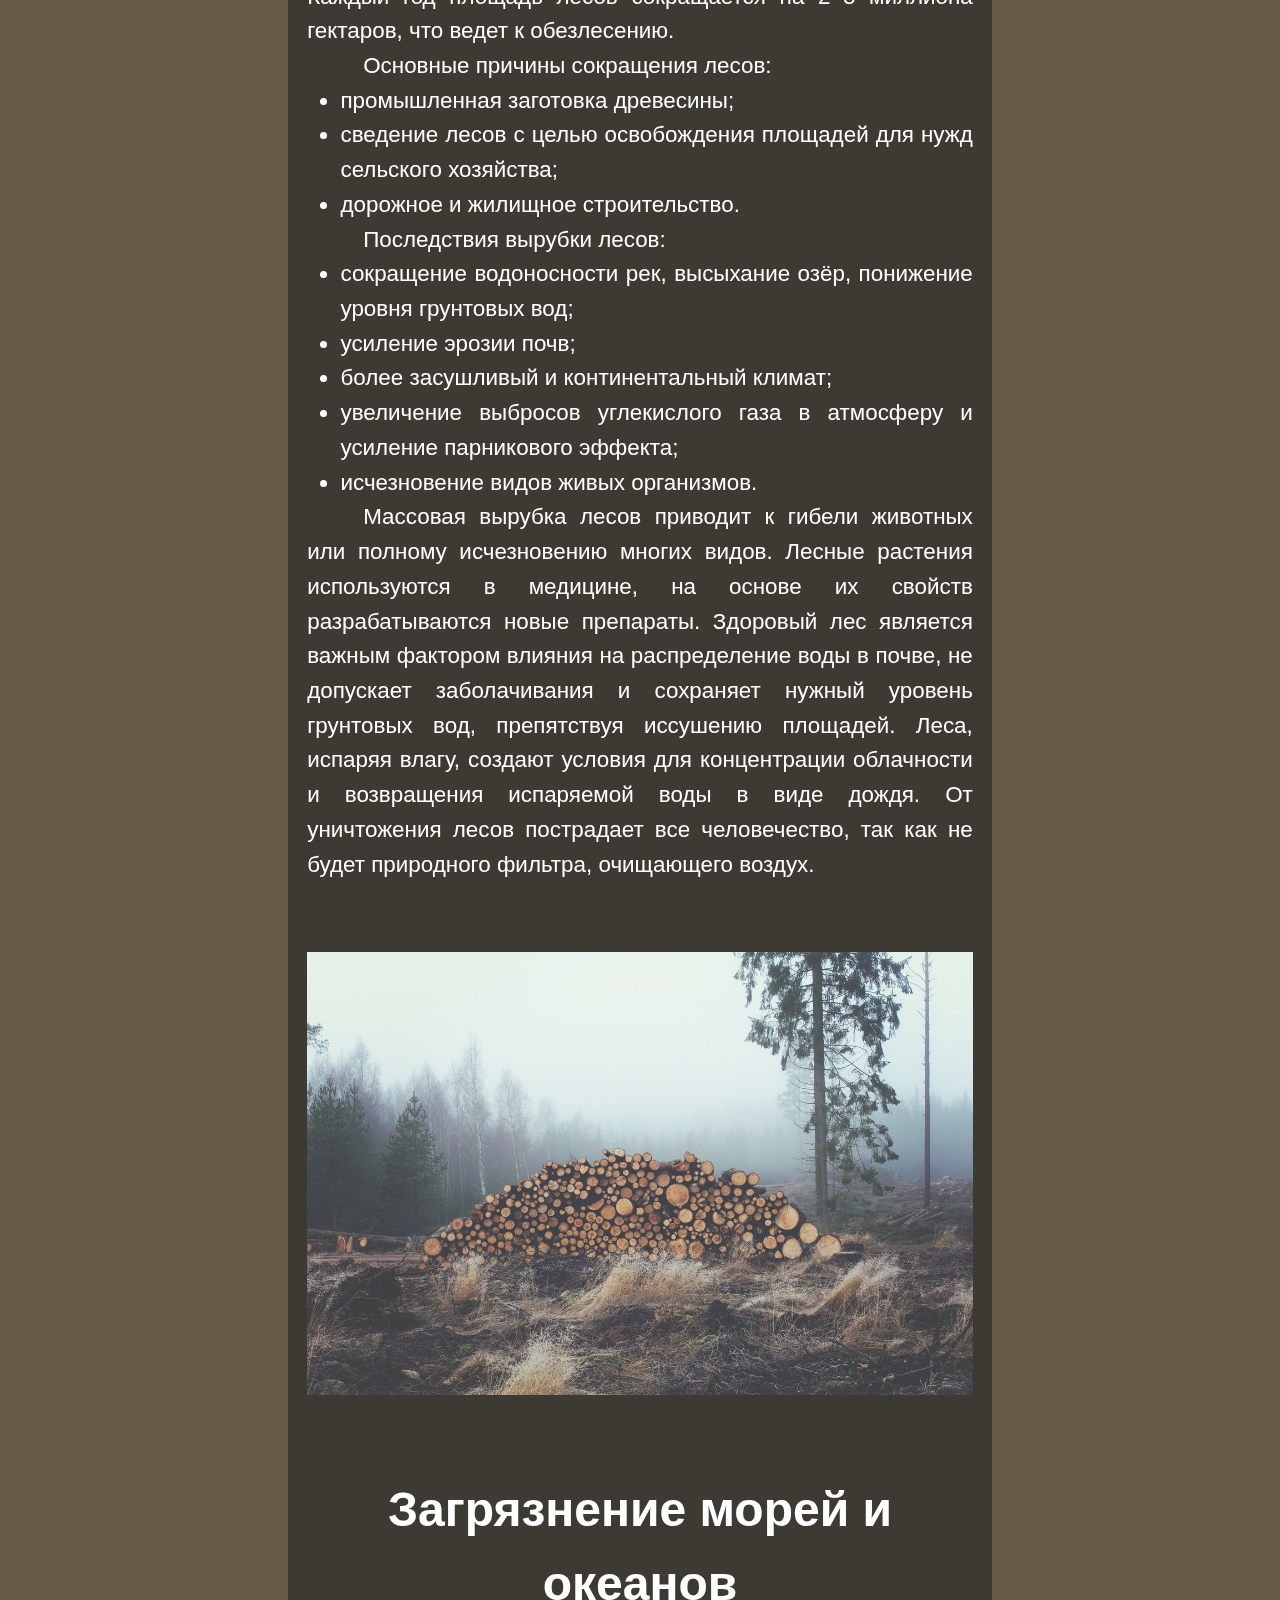
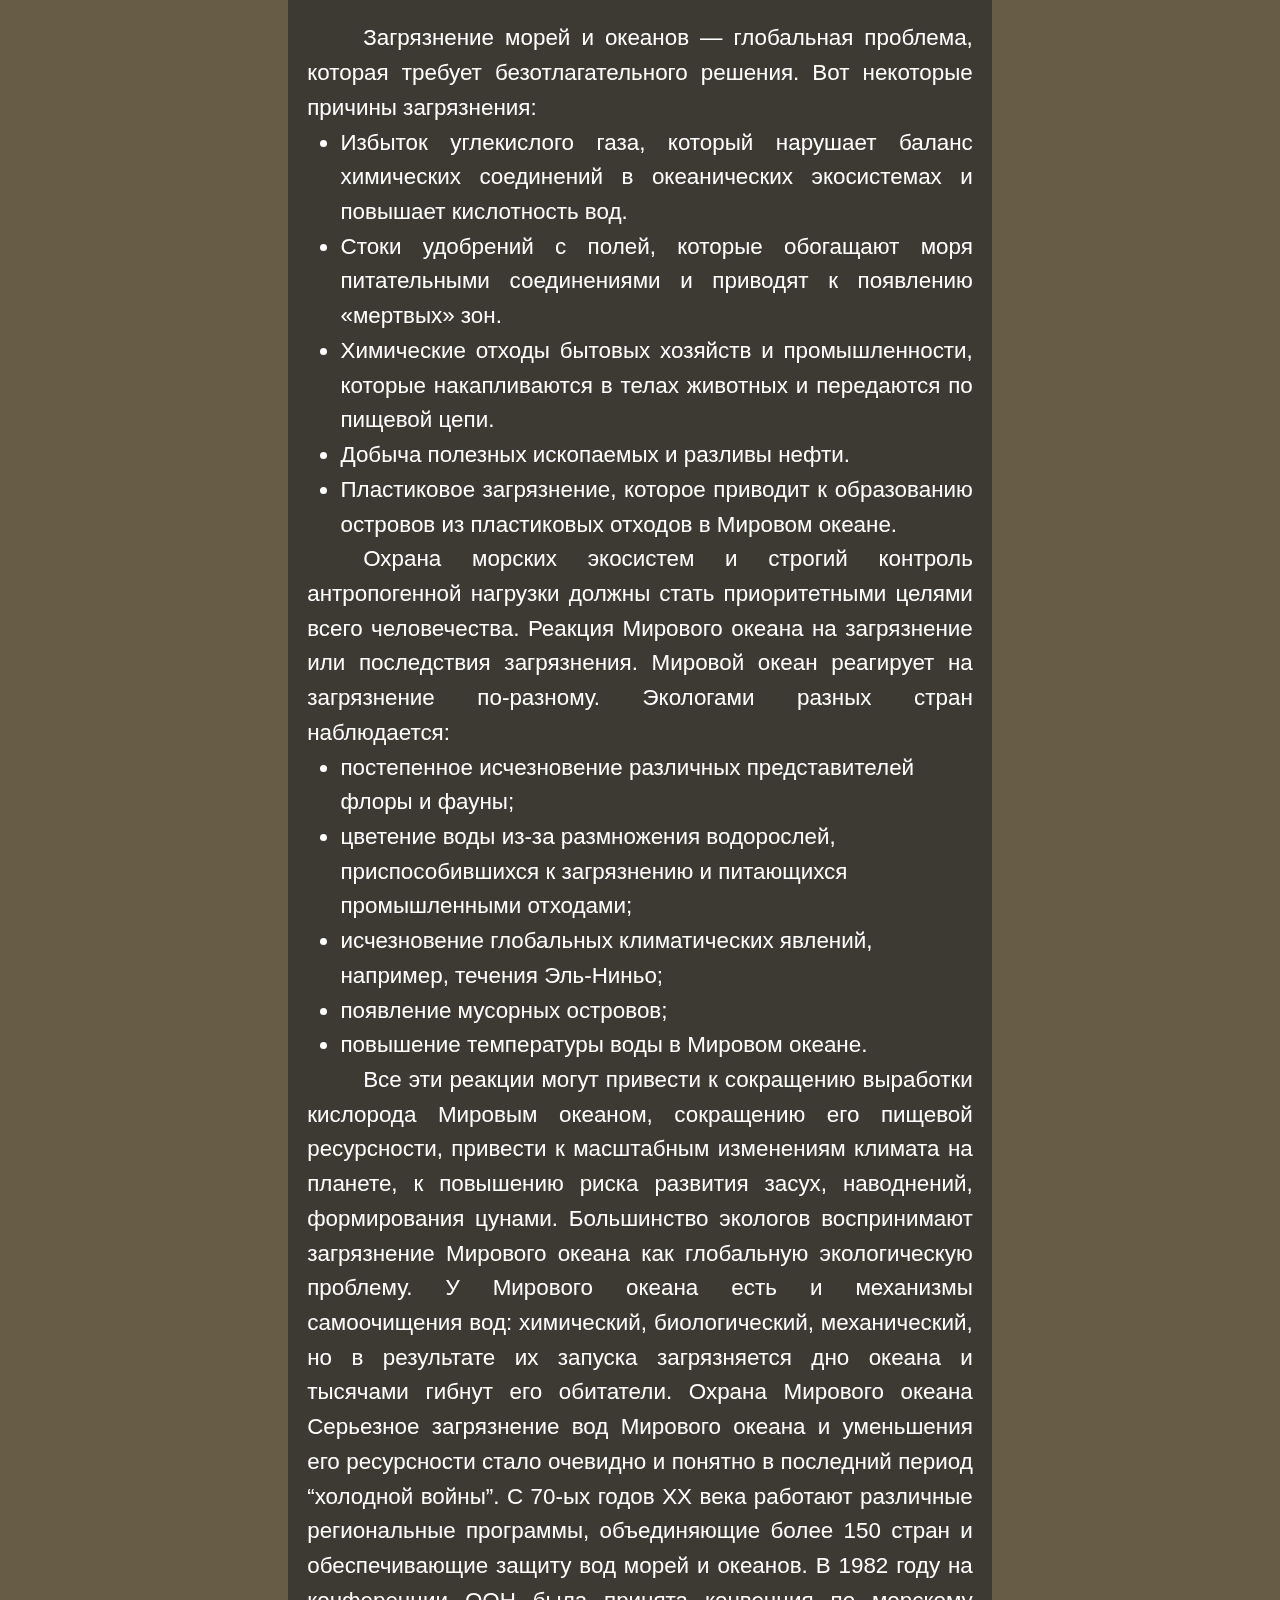
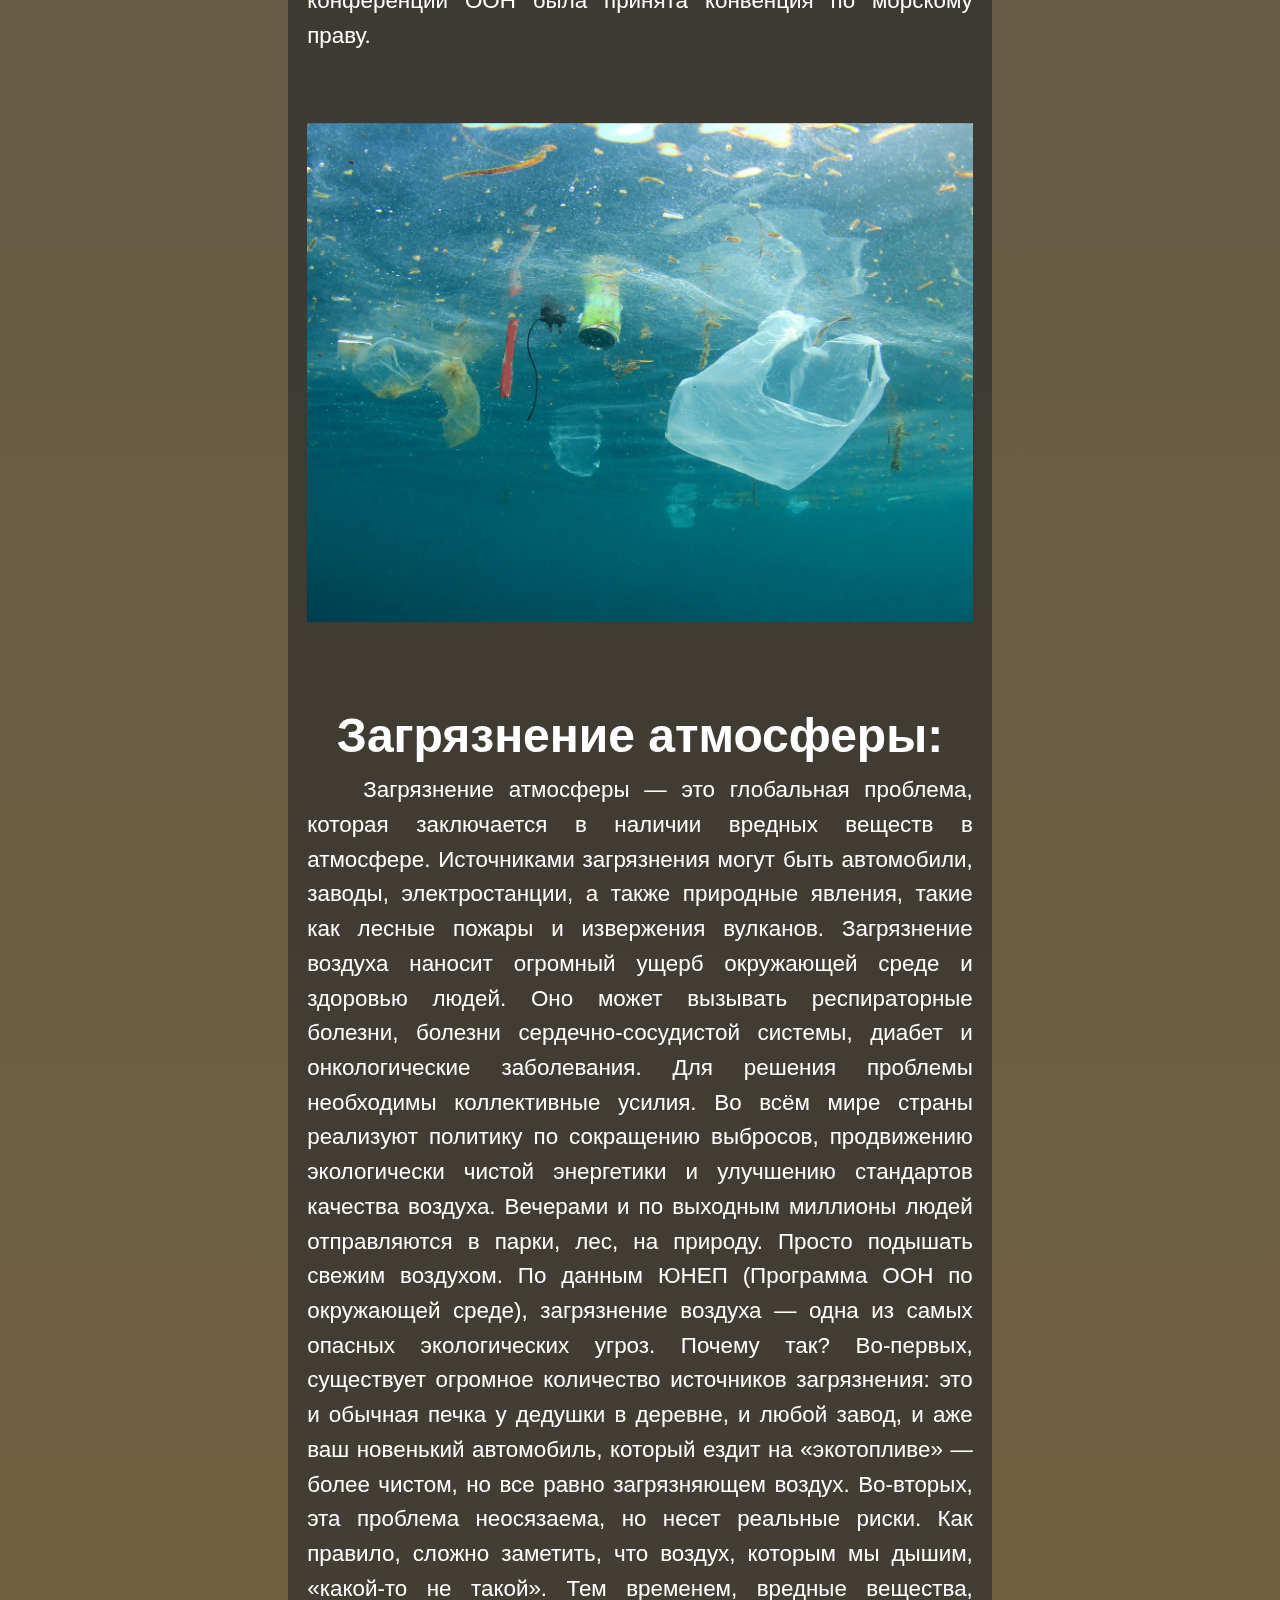
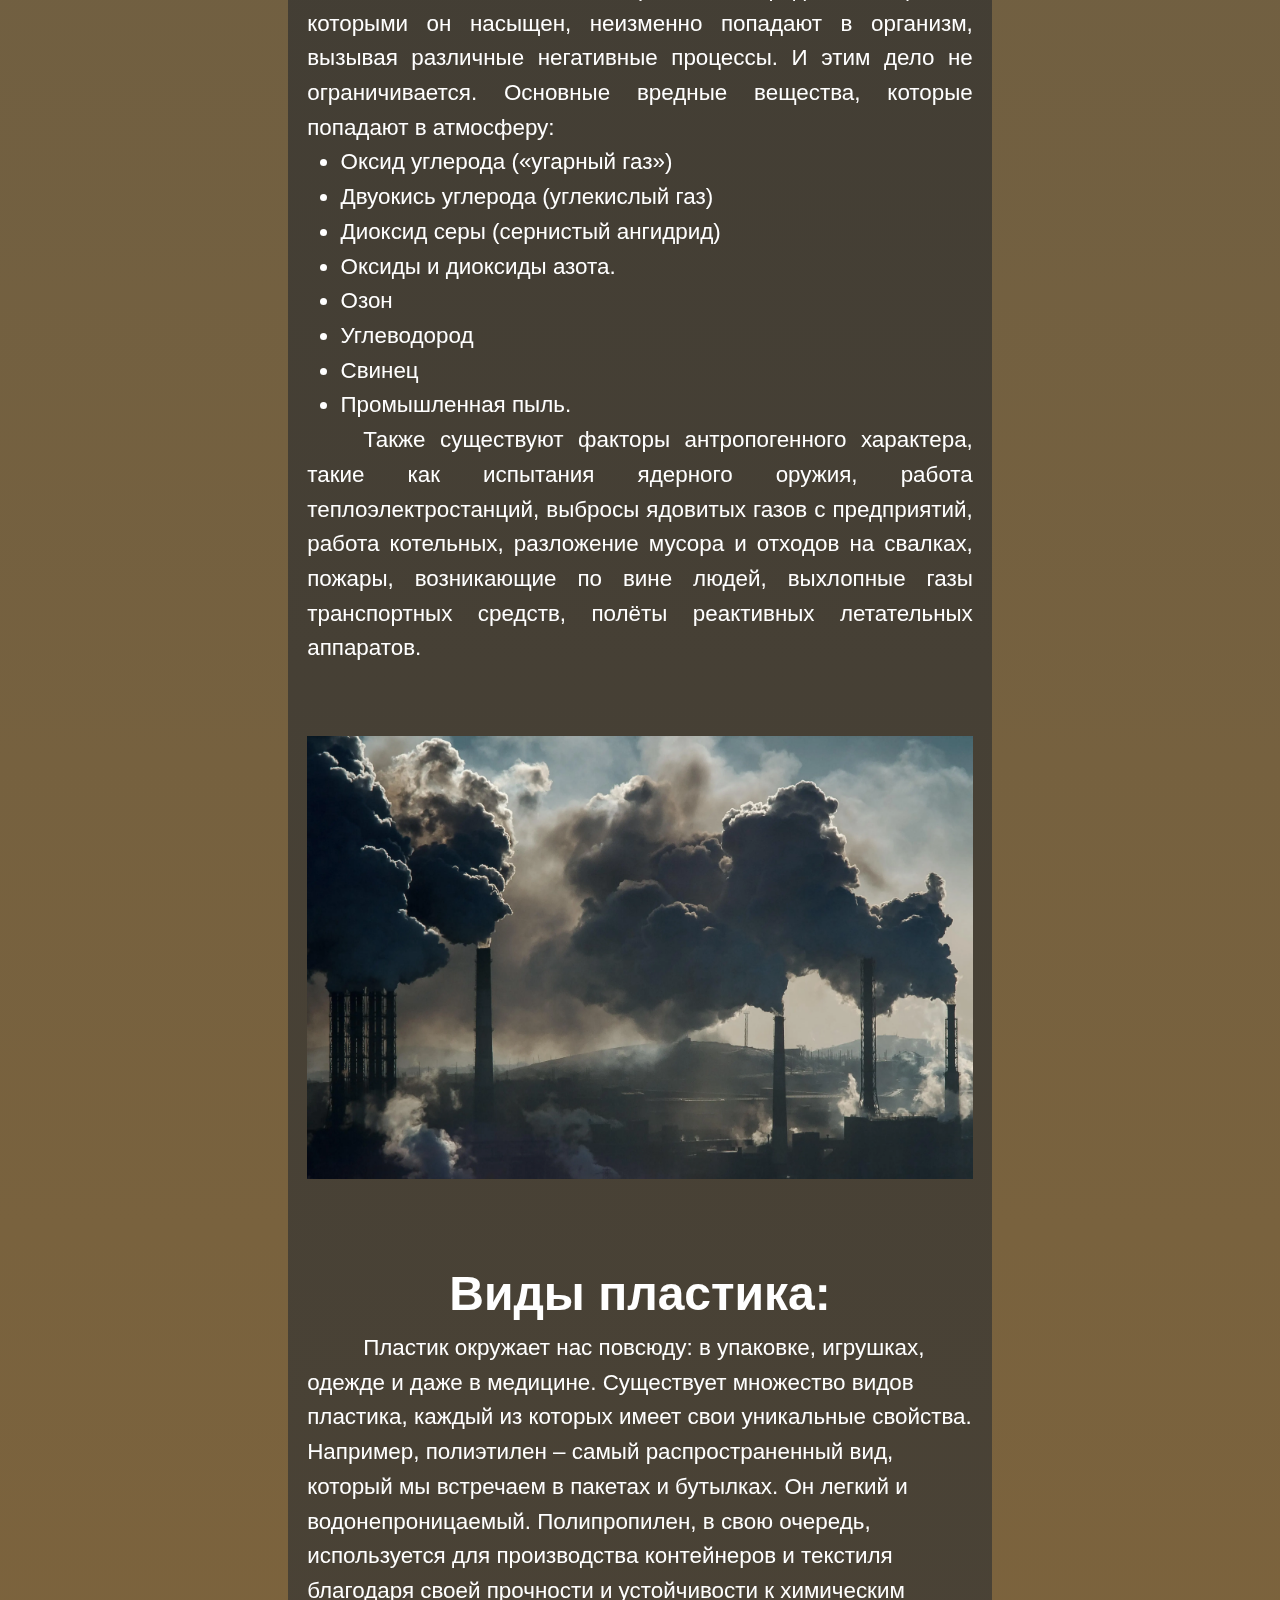
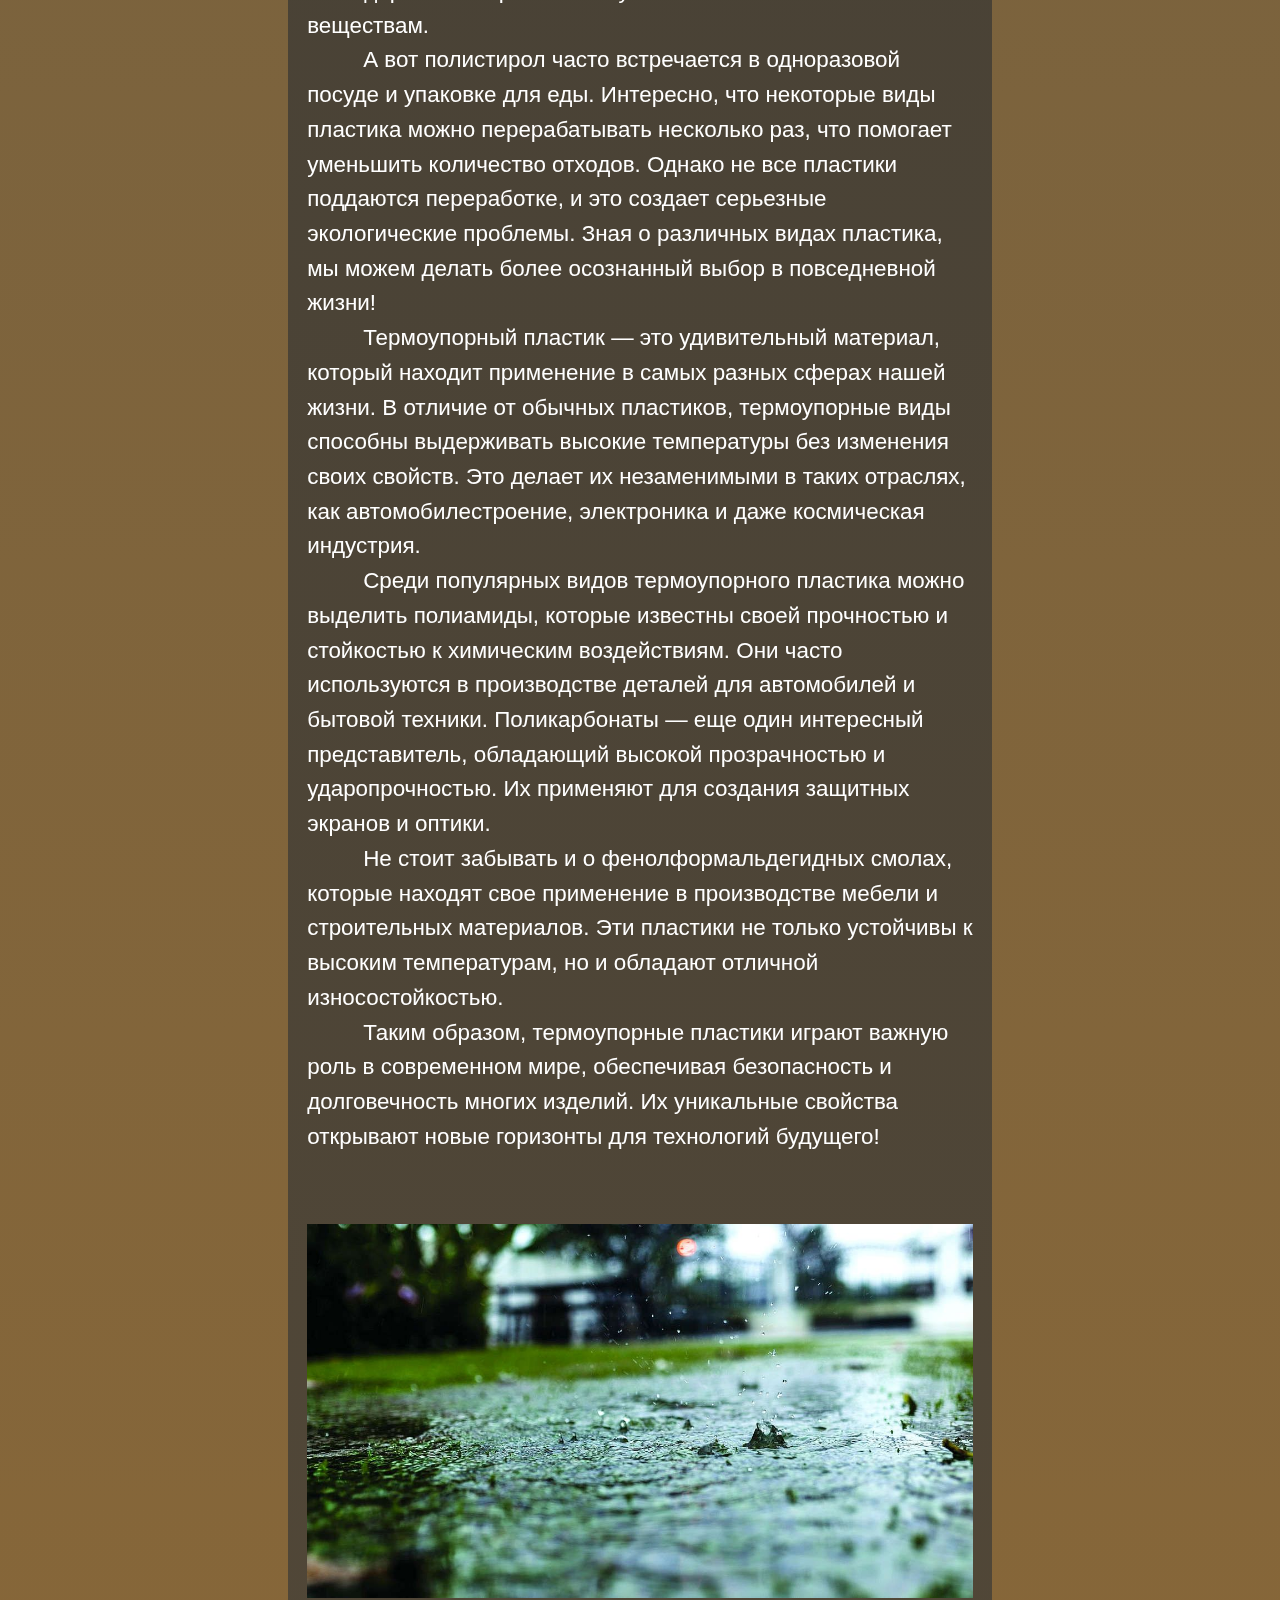
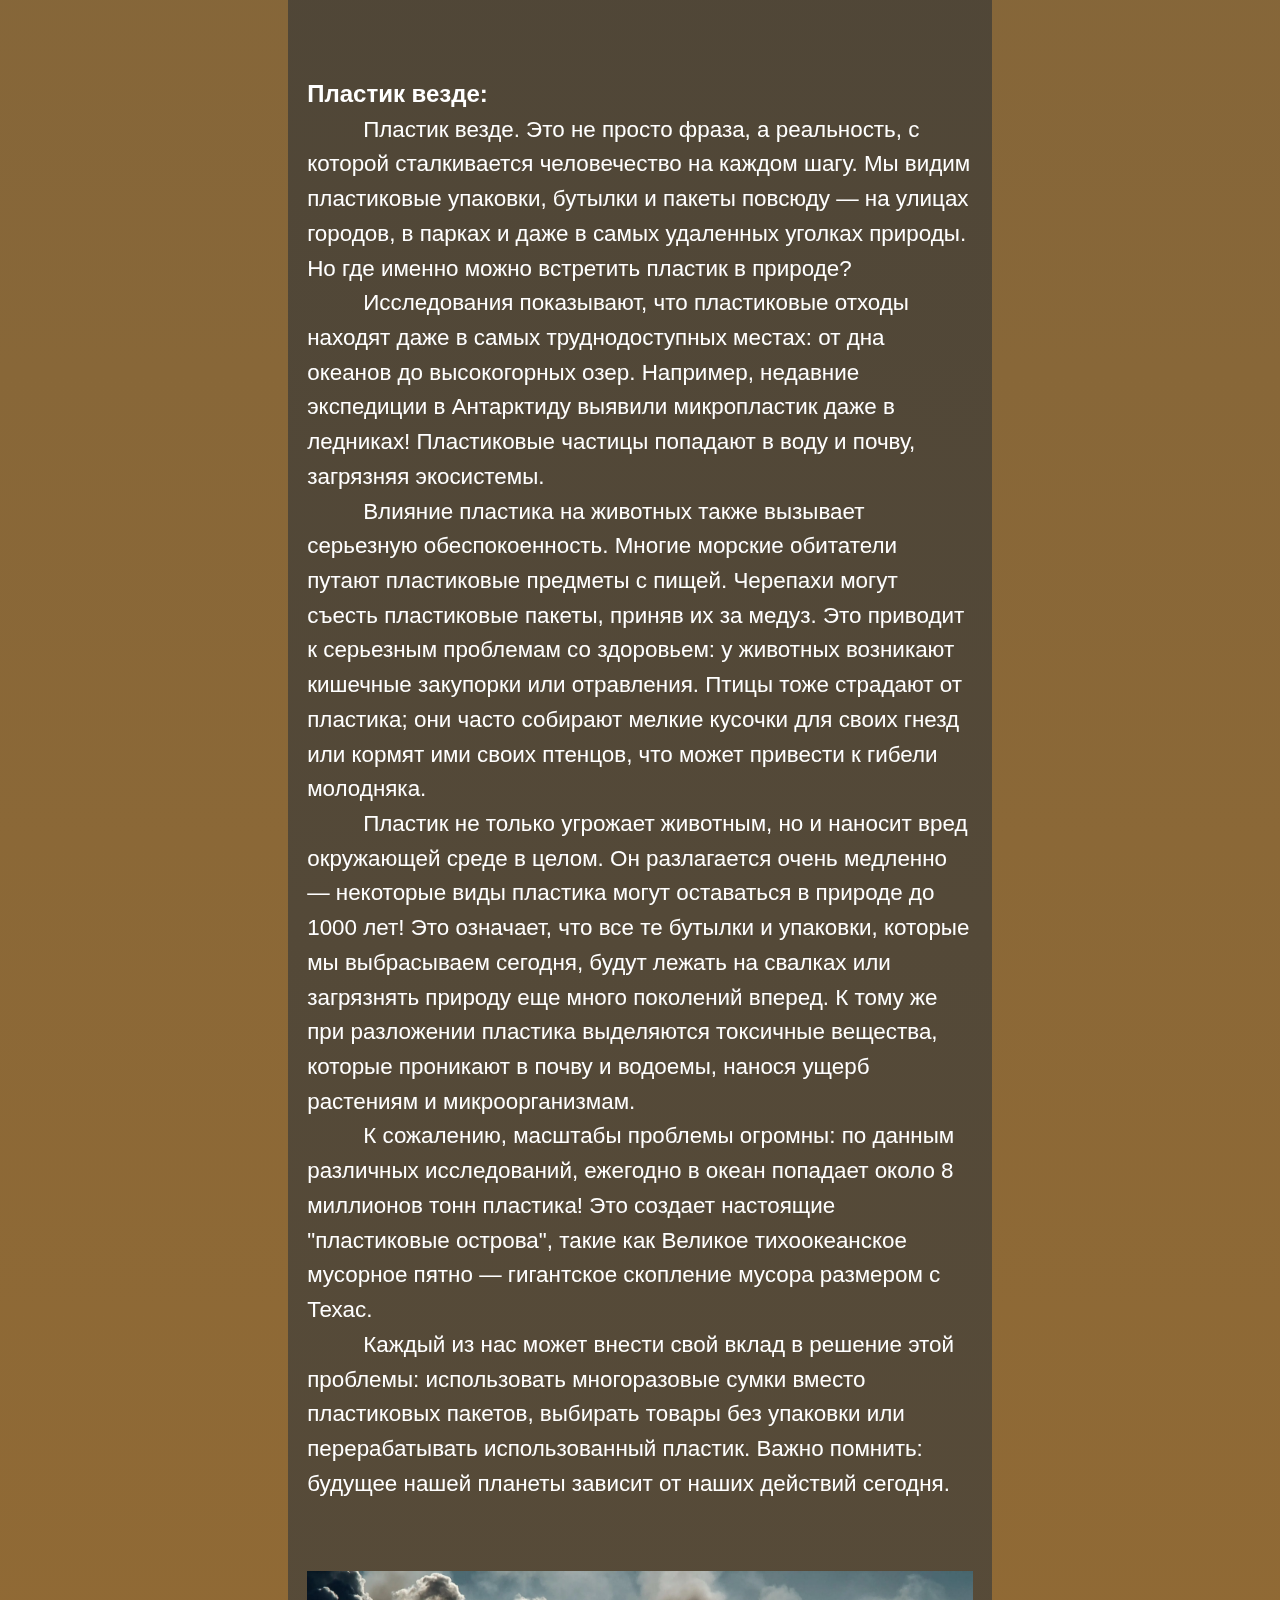
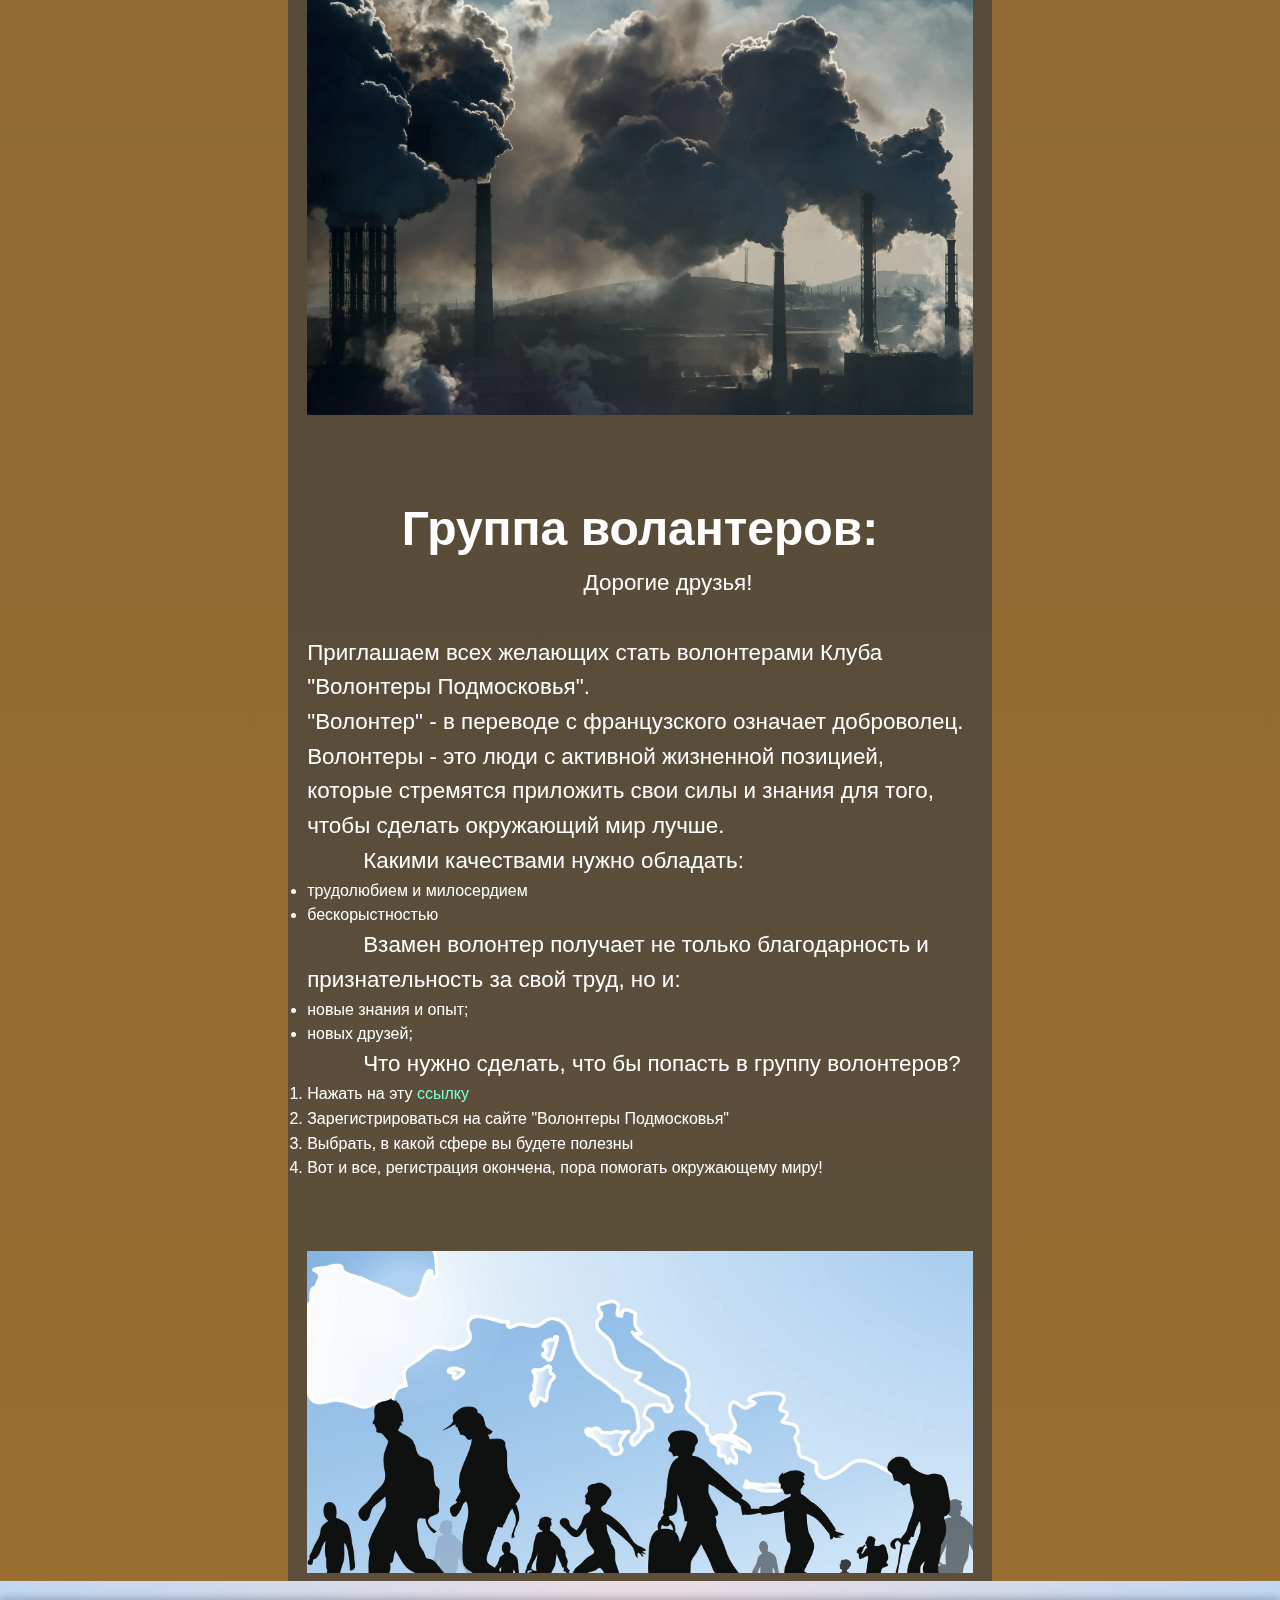
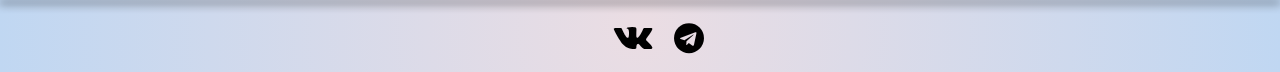
==== commit bacf2726: "Update article1.html" ====
--- a/articles/article1.html
+++ b/articles/article1.html
@@ -358,7 +358,7 @@
 									style="width: 100%;">
 								<p id="card4">&nbsp;</p>
 								<p>&nbsp;</p>
-								<h1 class="H1class" style="text-align: center;"><strong>Пластик везде:</strong></h1
+								<h1 class="H1class" style="text-align: center;"><strong>Виды пластика:</strong></h1
 									class="H1class">
 									<p>Пластик окружает нас повсюду: в упаковке, игрушках, одежде и даже в медицине. Существует множество видов пластика, каждый из которых имеет свои уникальные свойства. Например, полиэтилен &ndash; самый распространенный вид, который мы встречаем в пакетах и бутылках. Он легкий и водонепроницаемый. Полипропилен, в свою очередь, используется для производства контейнеров и текстиля благодаря своей прочности и устойчивости к химическим веществам.</p>
 									<p>А вот полистирол часто встречается в одноразовой посуде и упаковке для еды. Интересно, что некоторые виды пластика можно перерабатывать несколько раз, что помогает уменьшить количество отходов. Однако не все пластики поддаются переработке, и это создает серьезные экологические проблемы. Зная о различных видах пластика, мы можем делать более осознанный выбор в повседневной жизни!</p>
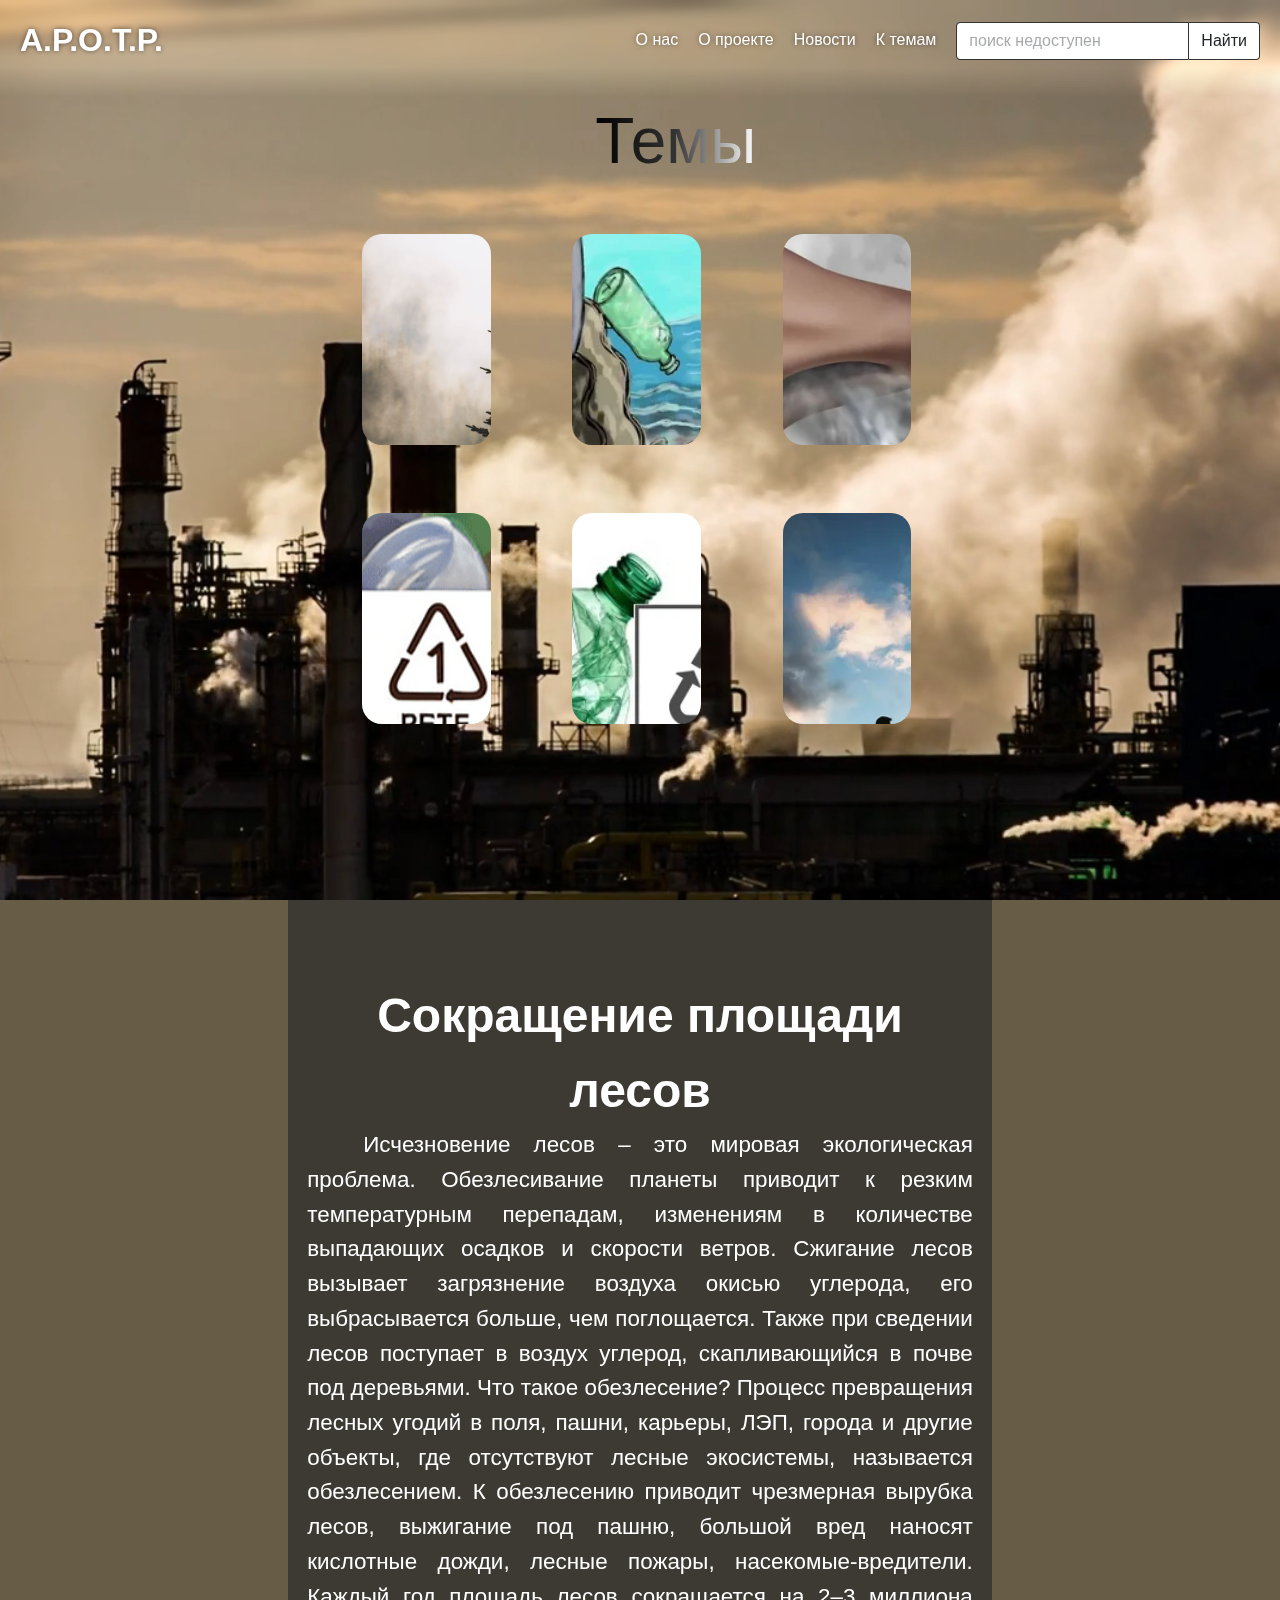
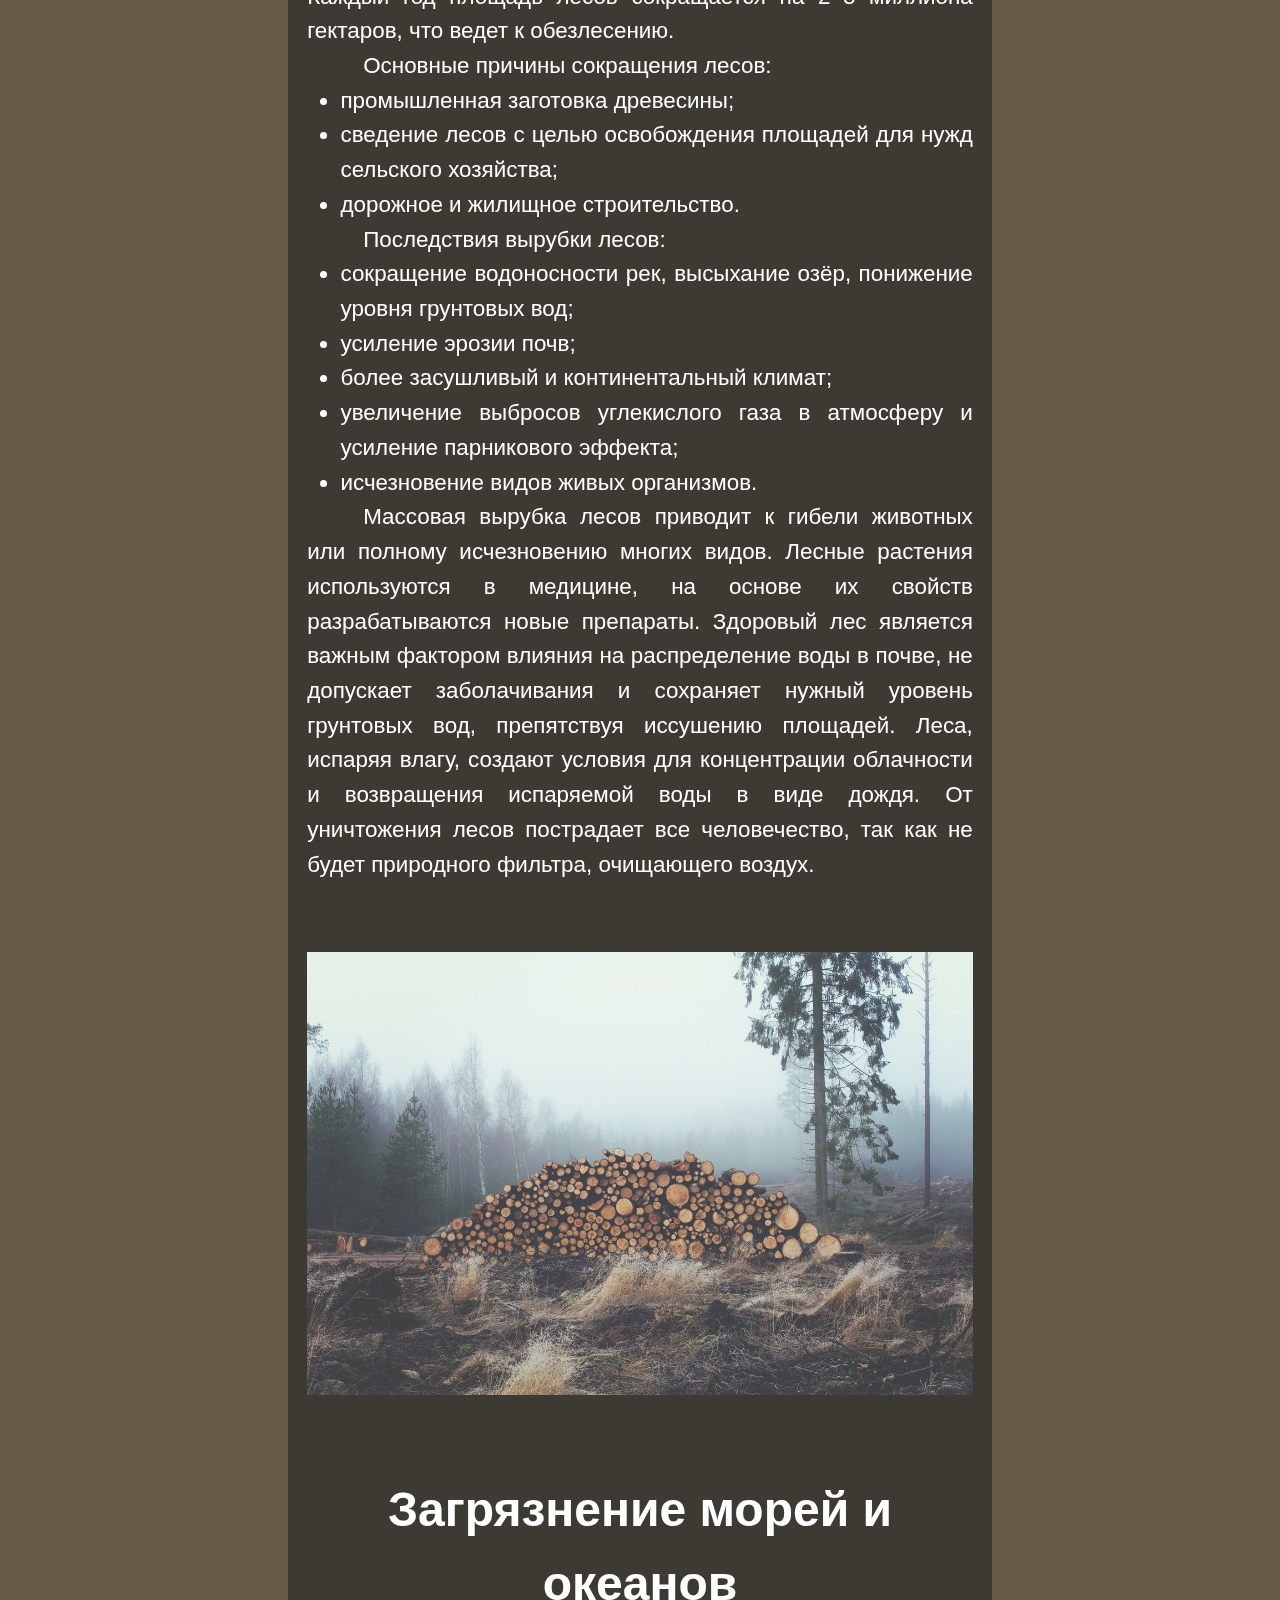
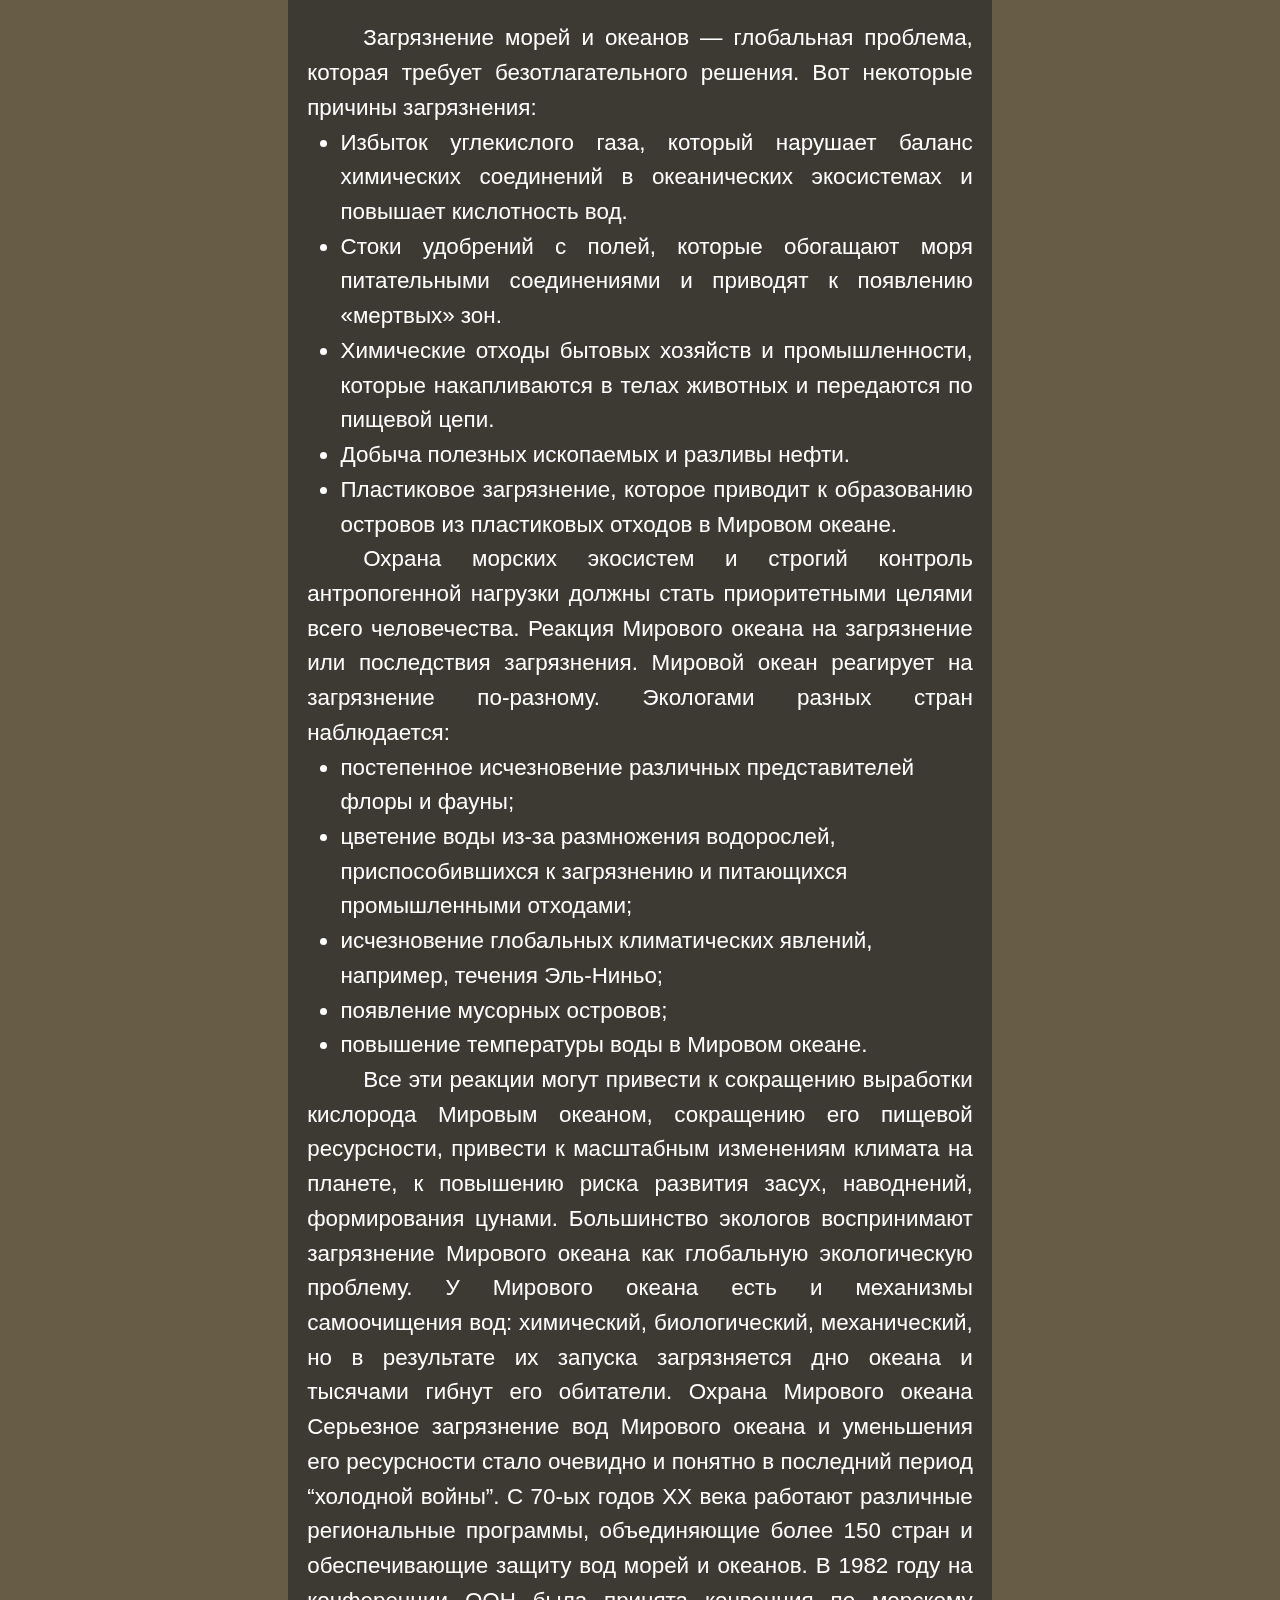
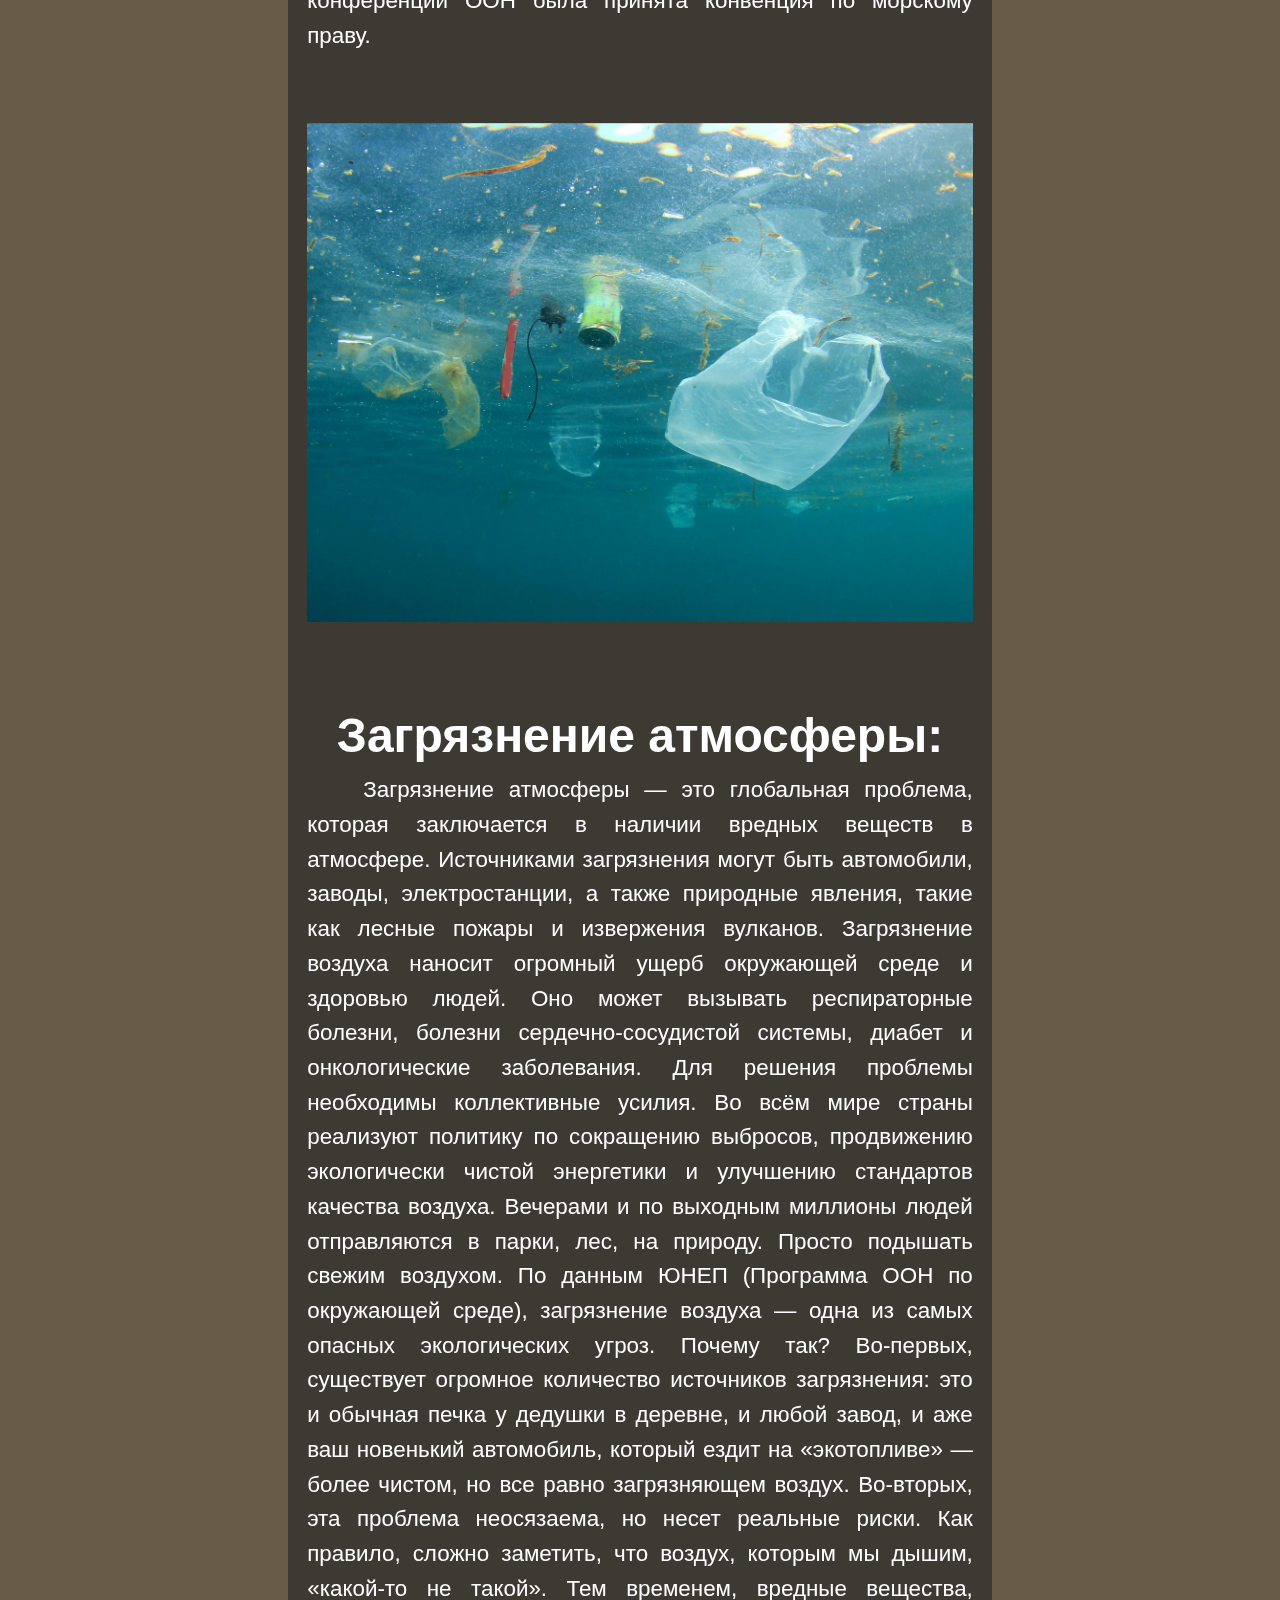
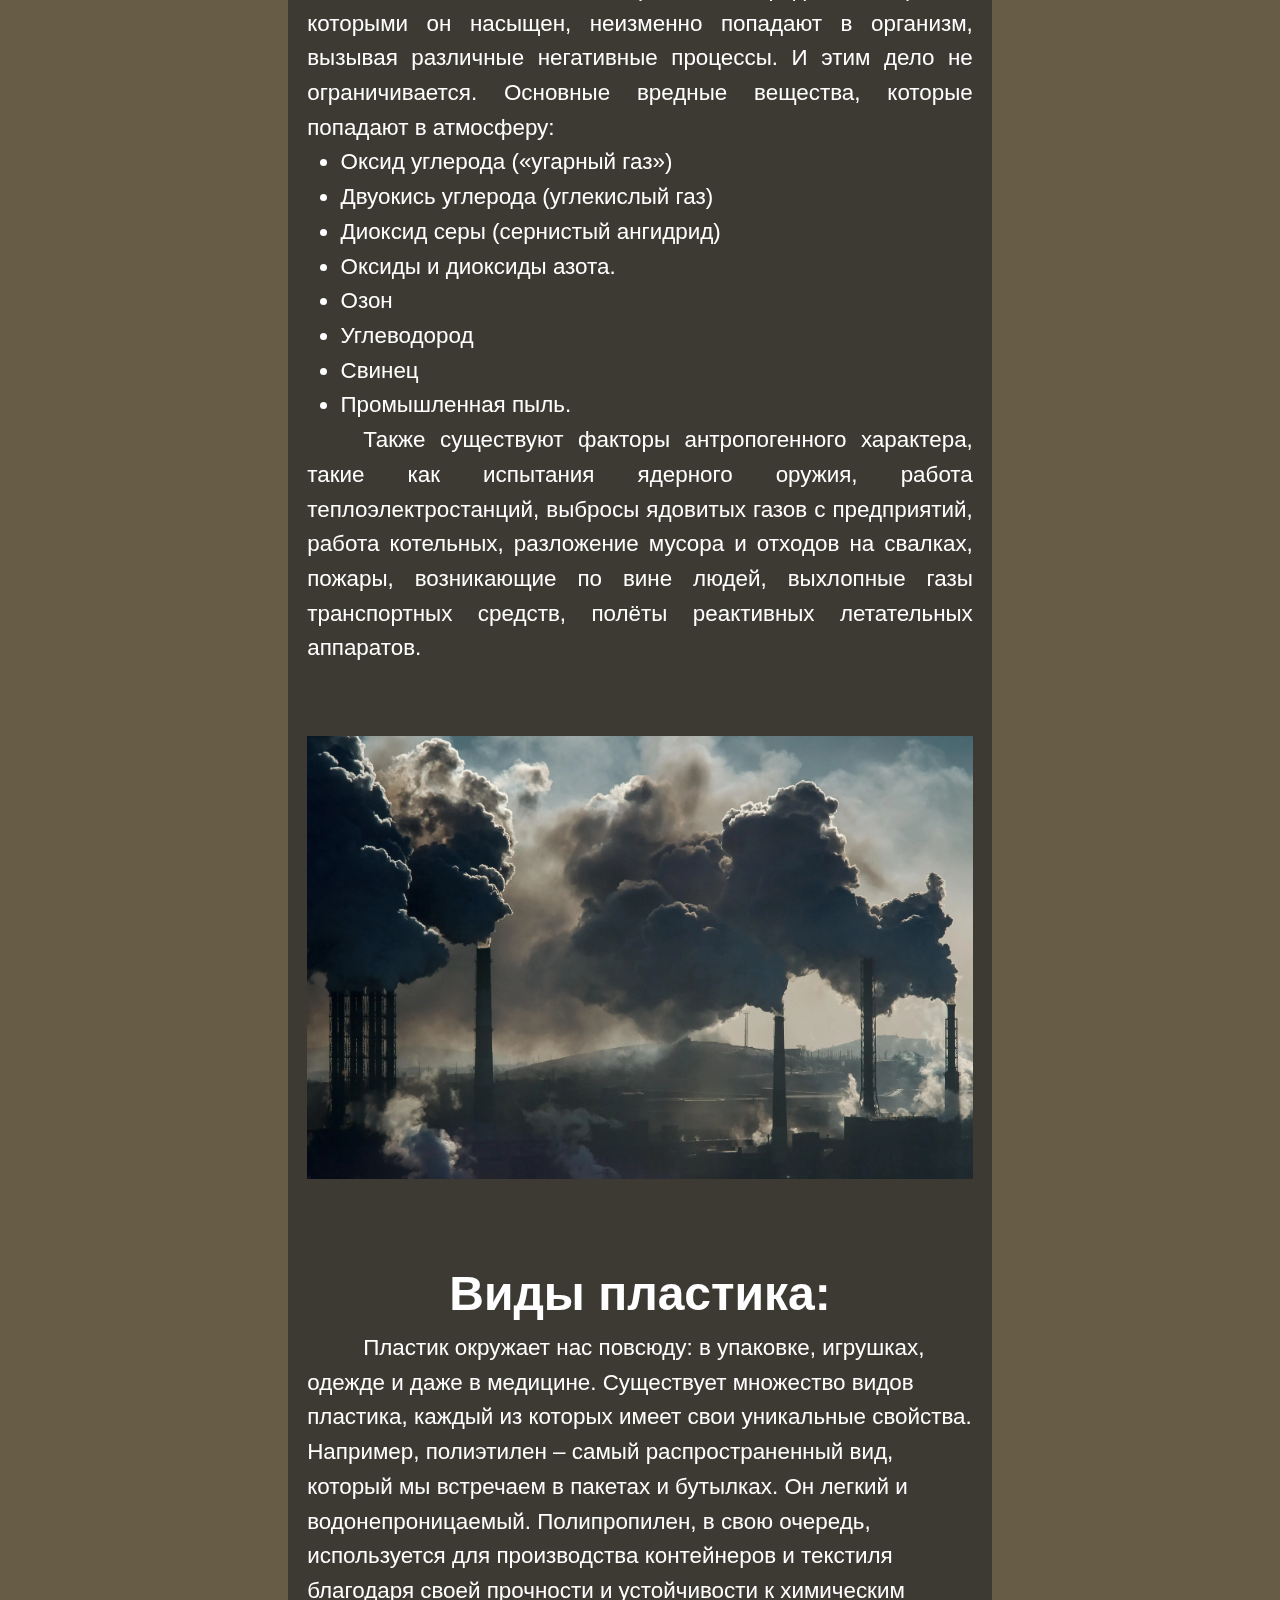
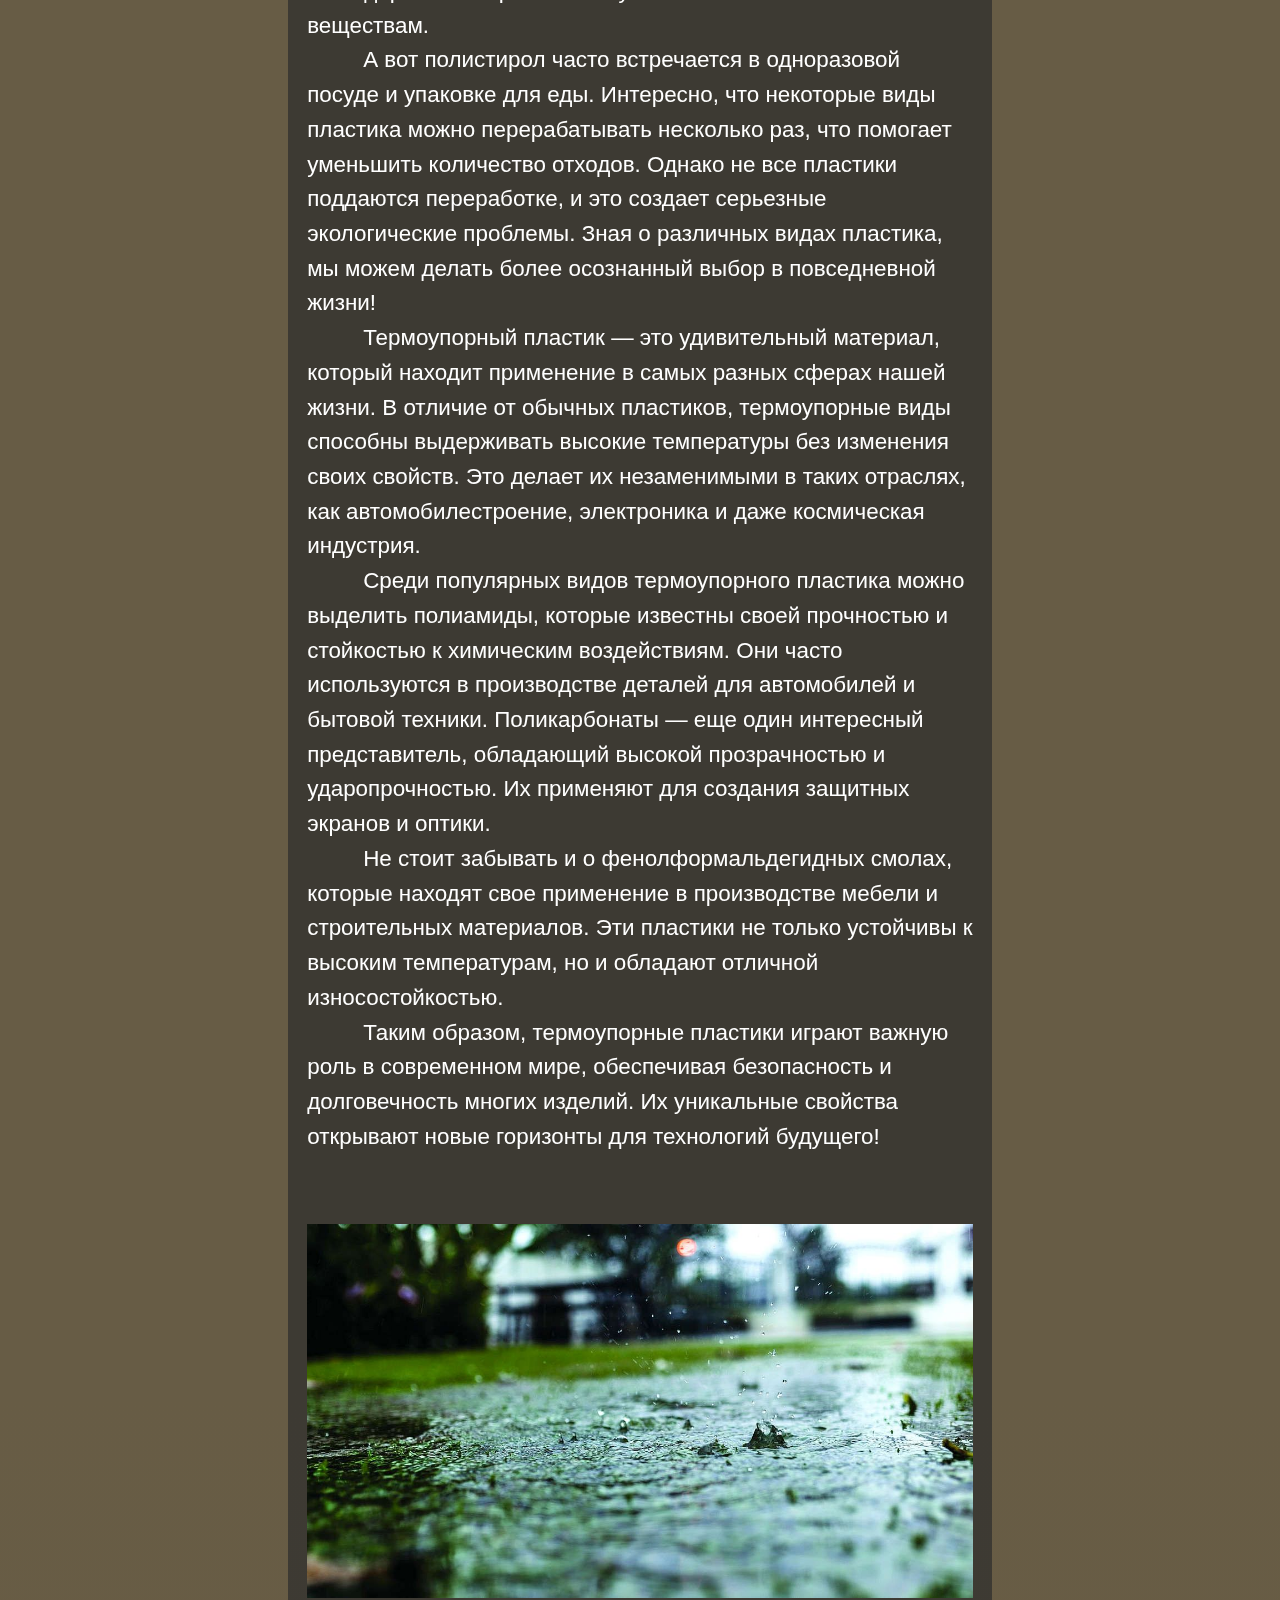
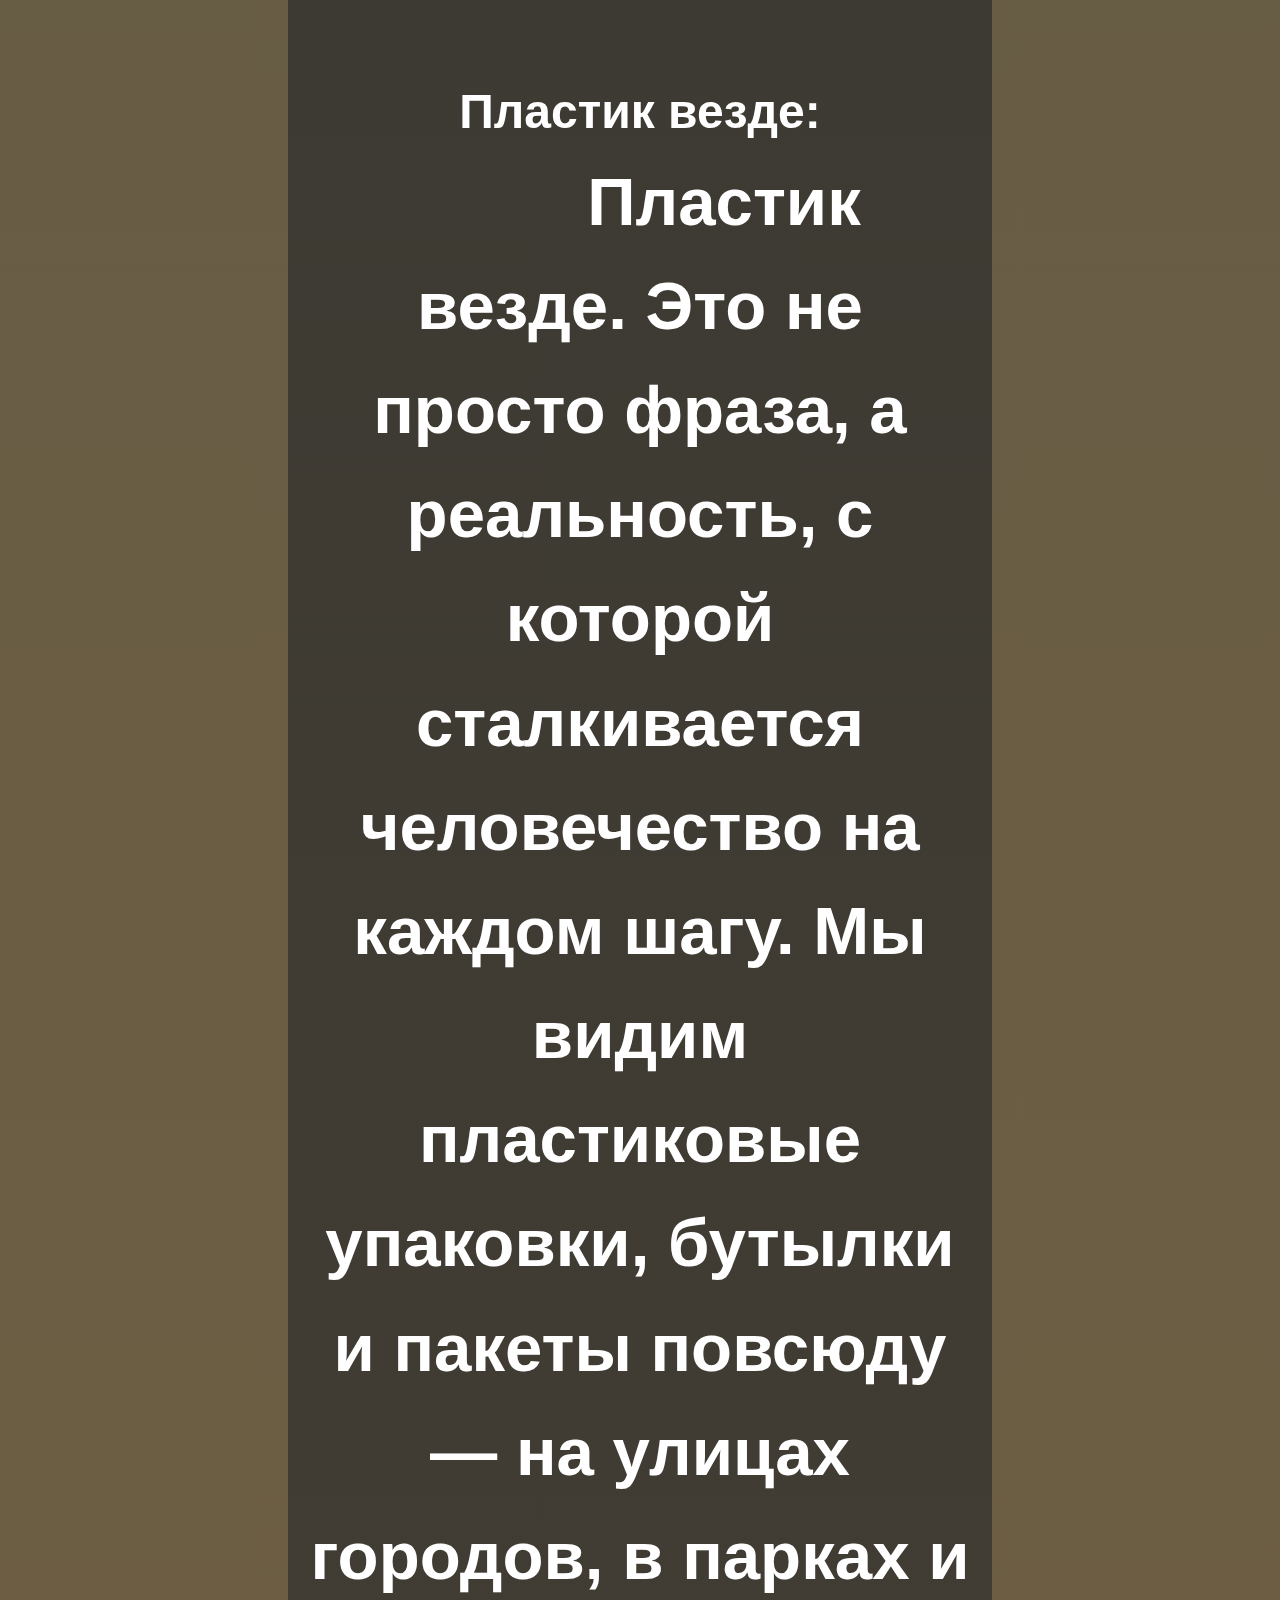
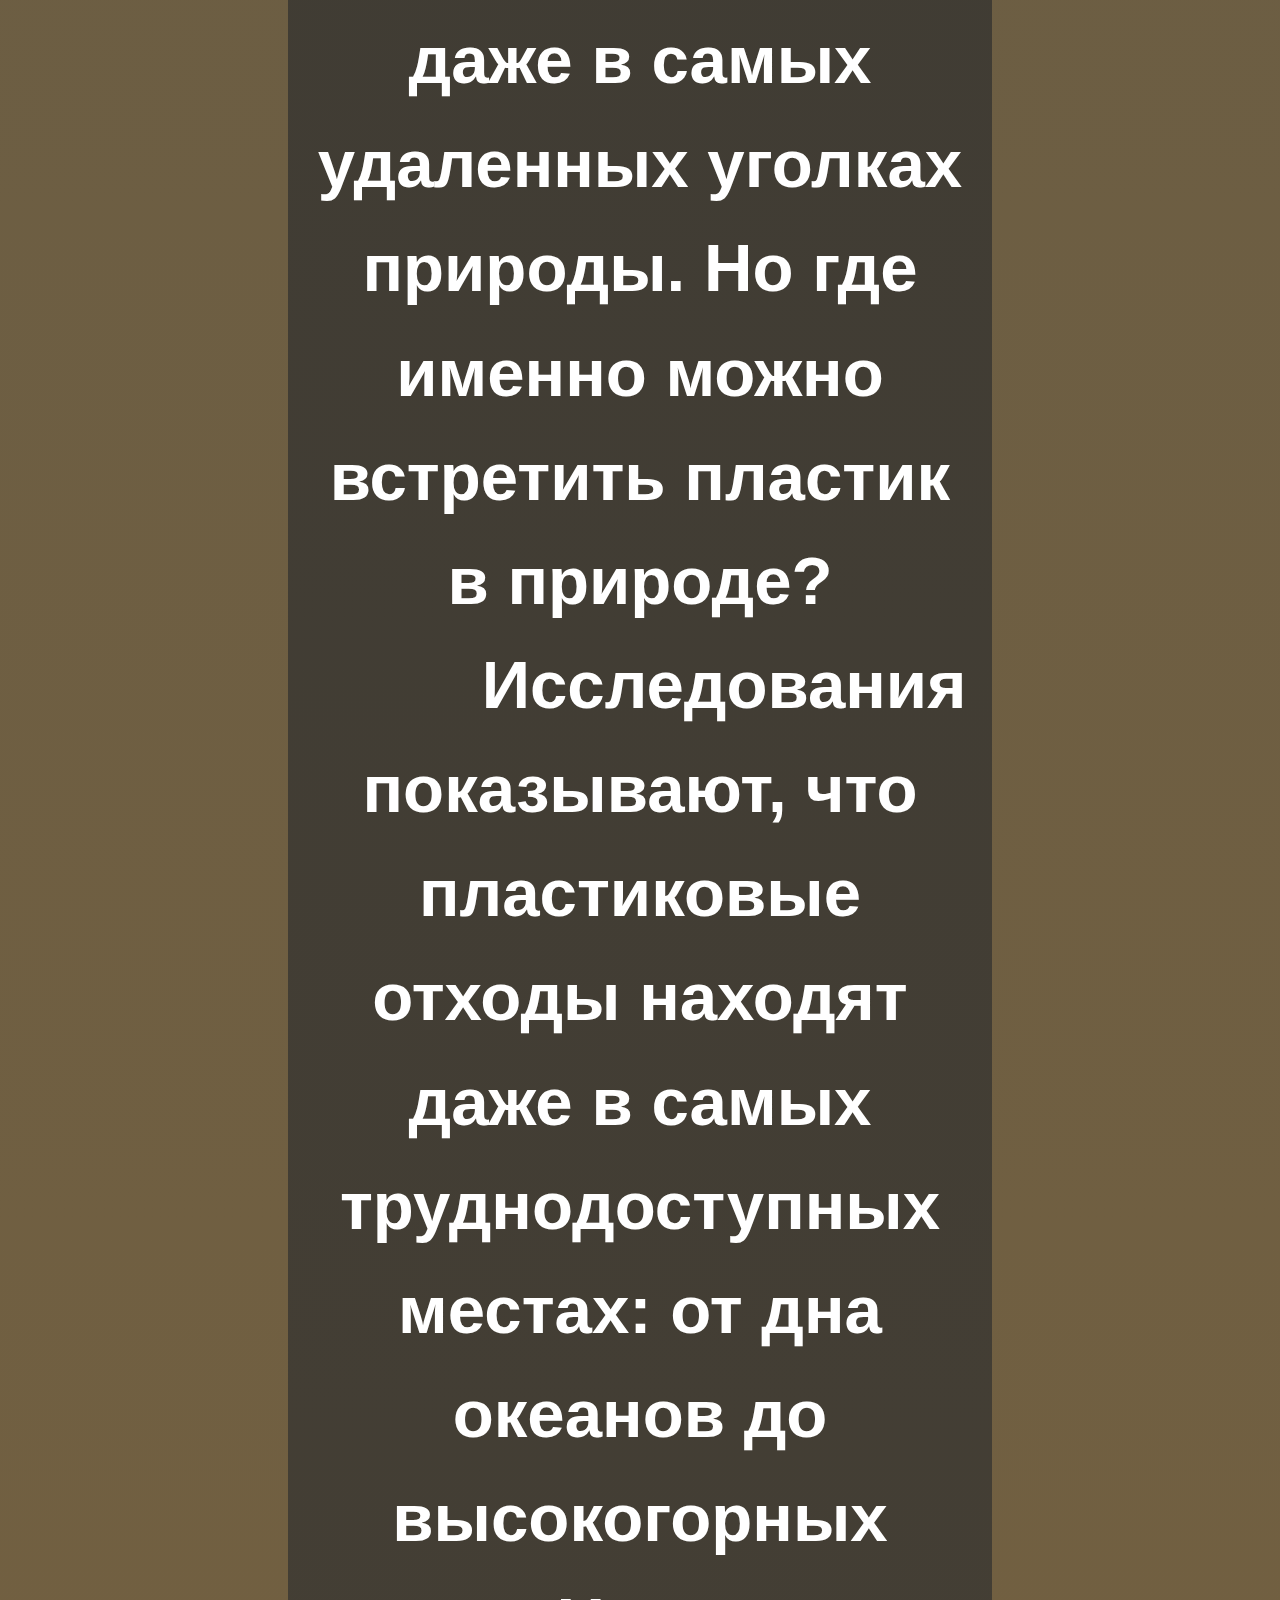
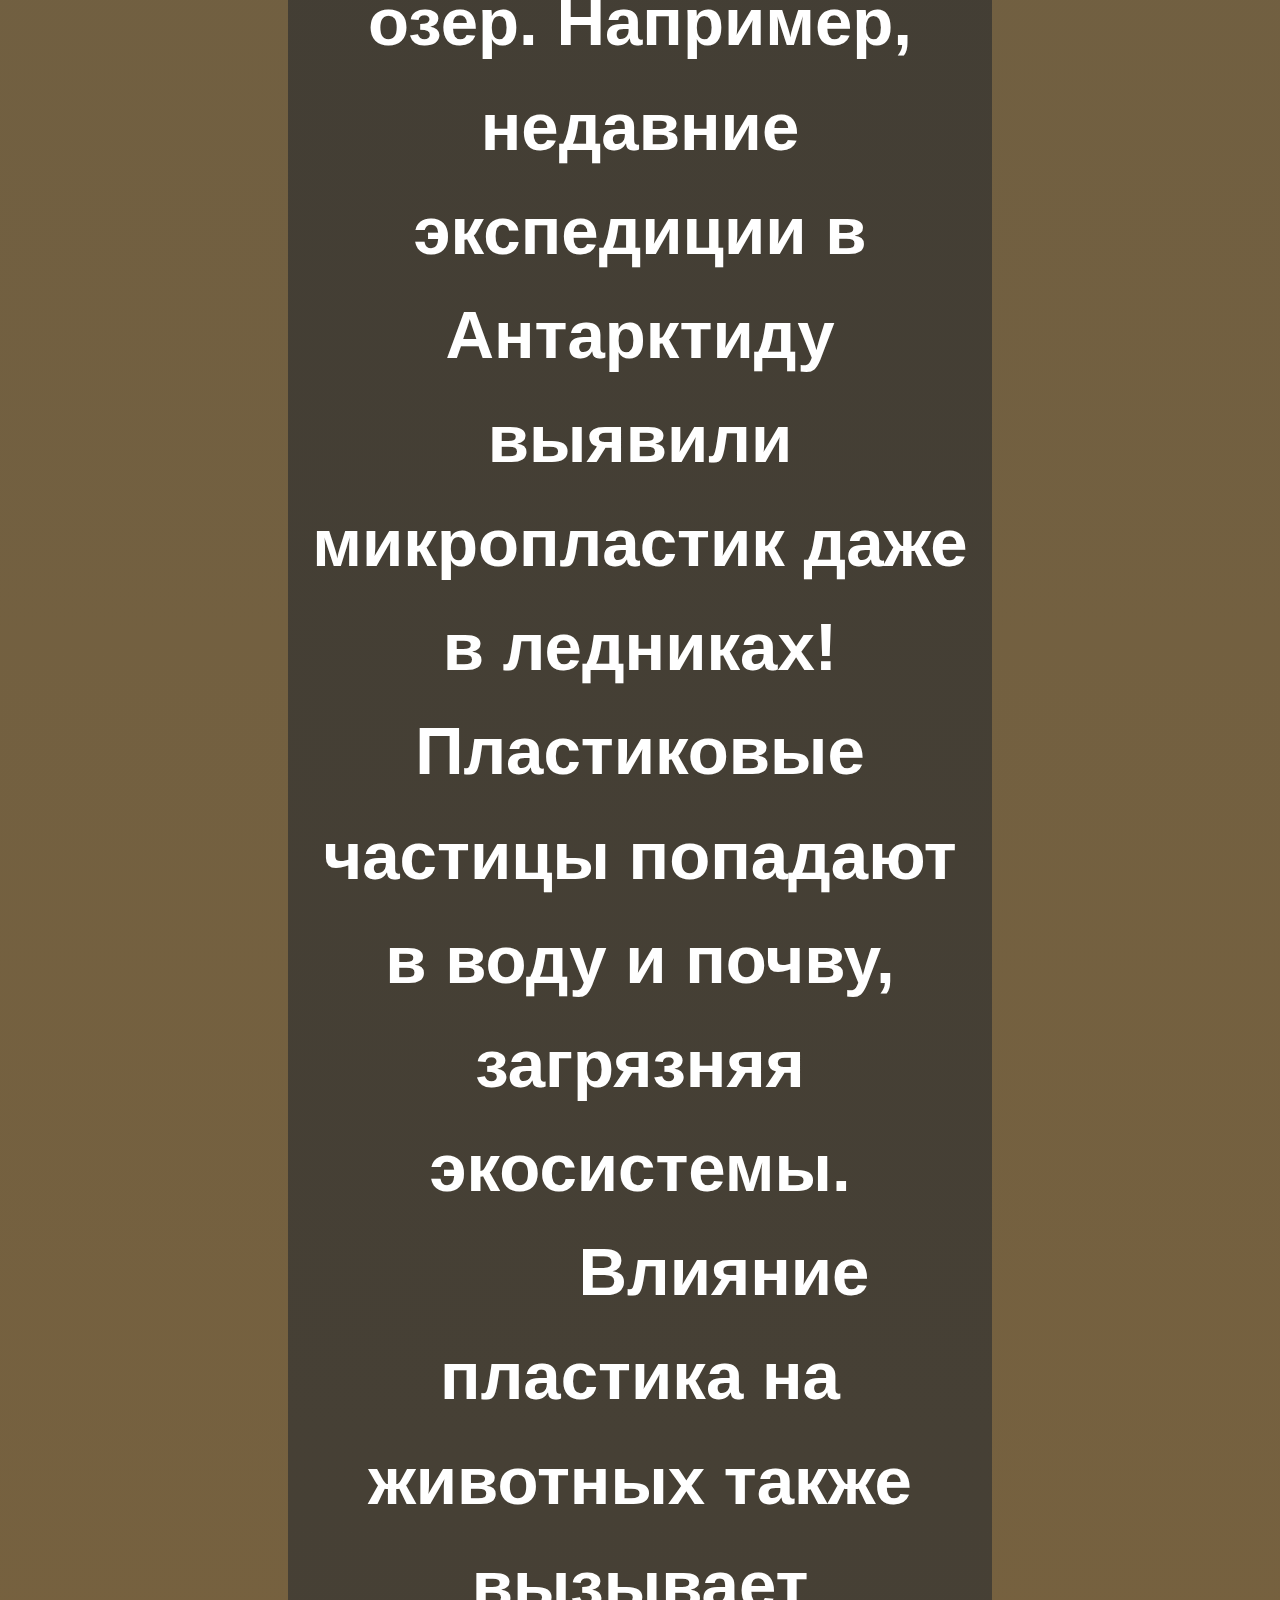
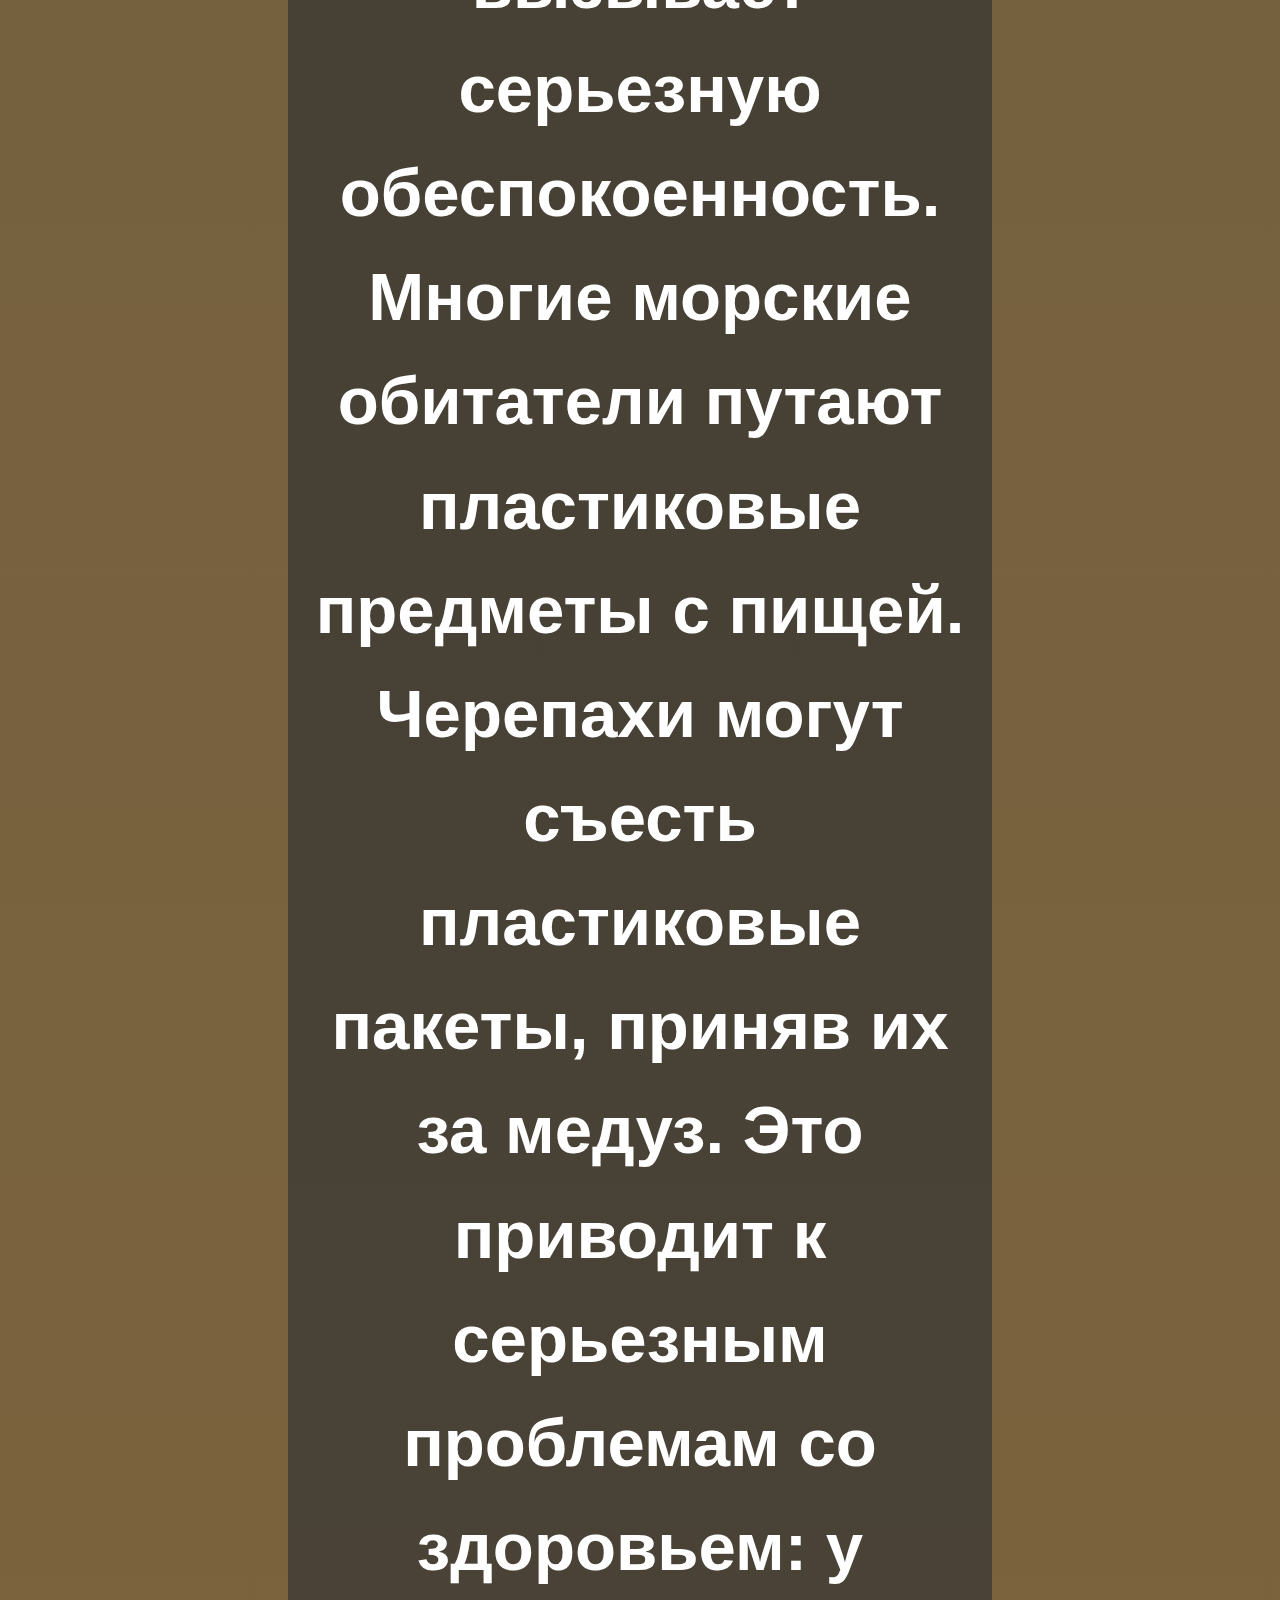
==== commit 0c062c6b: "Update article1.html" ====
--- a/articles/article1.html
+++ b/articles/article1.html
@@ -372,13 +372,13 @@
 									style="width: 100%;">
 								<p id="card5">&nbsp;</p>
 								<p>&nbsp;</p>
-								<h2>Пластик везде:</h2>
-<p>Пластик везде. Это не просто фраза, а реальность, с которой сталкивается человечество на каждом шагу. Мы видим пластиковые упаковки, бутылки и пакеты повсюду &mdash; на улицах городов, в парках и даже в самых удаленных уголках природы. Но где именно можно встретить пластик в природе?</p>
-<p>Исследования показывают, что пластиковые отходы находят даже в самых труднодоступных местах: от дна океанов до высокогорных озер. Например, недавние экспедиции в Антарктиду выявили микропластик даже в ледниках! Пластиковые частицы попадают в воду и почву, загрязняя экосистемы.</p>
-<p>Влияние пластика на животных также вызывает серьезную обеспокоенность. Многие морские обитатели путают пластиковые предметы с пищей. Черепахи могут съесть пластиковые пакеты, приняв их за медуз. Это приводит к серьезным проблемам со здоровьем: у животных возникают кишечные закупорки или отравления. Птицы тоже страдают от пластика; они часто собирают мелкие кусочки для своих гнезд или кормят ими своих птенцов, что может привести к гибели молодняка.</p>
-<p>Пластик не только угрожает животным, но и наносит вред окружающей среде в целом. Он разлагается очень медленно &mdash; некоторые виды пластика могут оставаться в природе до 1000 лет! Это означает, что все те бутылки и упаковки, которые мы выбрасываем сегодня, будут лежать на свалках или загрязнять природу еще много поколений вперед. К тому же при разложении пластика выделяются токсичные вещества, которые проникают в почву и водоемы, нанося ущерб растениям и микроорганизмам.</p>
-<p>К сожалению, масштабы проблемы огромны: по данным различных исследований, ежегодно в океан попадает около 8 миллионов тонн пластика! Это создает настоящие "пластиковые острова", такие как Великое тихоокеанское мусорное пятно &mdash; гигантское скопление мусора размером с Техас.</p>
-<p>Каждый из нас может внести свой вклад в решение этой проблемы: использовать многоразовые сумки вместо пластиковых пакетов, выбирать товары без упаковки или перерабатывать использованный пластик. Важно помнить: будущее нашей планеты зависит от наших действий сегодня.</p>
+								<h1 class="H1class" style="text-align: center;"><strong>Пластик везде:</strong></h1class="H1class">
+								<p>Пластик везде. Это не просто фраза, а реальность, с которой сталкивается человечество на каждом шагу. Мы видим пластиковые упаковки, бутылки и пакеты повсюду &mdash; на улицах городов, в парках и даже в самых удаленных уголках природы. Но где именно можно встретить пластик в природе?</p>
+								<p>Исследования показывают, что пластиковые отходы находят даже в самых труднодоступных местах: от дна океанов до высокогорных озер. Например, недавние экспедиции в Антарктиду выявили микропластик даже в ледниках! Пластиковые частицы попадают в воду и почву, загрязняя экосистемы.</p>
+								<p>Влияние пластика на животных также вызывает серьезную обеспокоенность. Многие морские обитатели путают пластиковые предметы с пищей. Черепахи могут съесть пластиковые пакеты, приняв их за медуз. Это приводит к серьезным проблемам со здоровьем: у животных возникают кишечные закупорки или отравления. Птицы тоже страдают от пластика; они часто собирают мелкие кусочки для своих гнезд или кормят ими своих птенцов, что может привести к гибели молодняка.</p>
+								<p>Пластик не только угрожает животным, но и наносит вред окружающей среде в целом. Он разлагается очень медленно &mdash; некоторые виды пластика могут оставаться в природе до 1000 лет! Это означает, что все те бутылки и упаковки, которые мы выбрасываем сегодня, будут лежать на свалках или загрязнять природу еще много поколений вперед. К тому же при разложении пластика выделяются токсичные вещества, которые проникают в почву и водоемы, нанося ущерб растениям и микроорганизмам.</p>
+								<p>К сожалению, масштабы проблемы огромны: по данным различных исследований, ежегодно в океан попадает около 8 миллионов тонн пластика! Это создает настоящие "пластиковые острова", такие как Великое тихоокеанское мусорное пятно &mdash; гигантское скопление мусора размером с Техас.</p>
+								<p>Каждый из нас может внести свой вклад в решение этой проблемы: использовать многоразовые сумки вместо пластиковых пакетов, выбирать товары без упаковки или перерабатывать использованный пластик. Важно помнить: будущее нашей планеты зависит от наших действий сегодня.</p>
 								<p>&nbsp;</p>
 								<p>&nbsp;</p>
 								<img src="../images/articlesPage/atmosfer.webp" alt="картинка не найдена:("
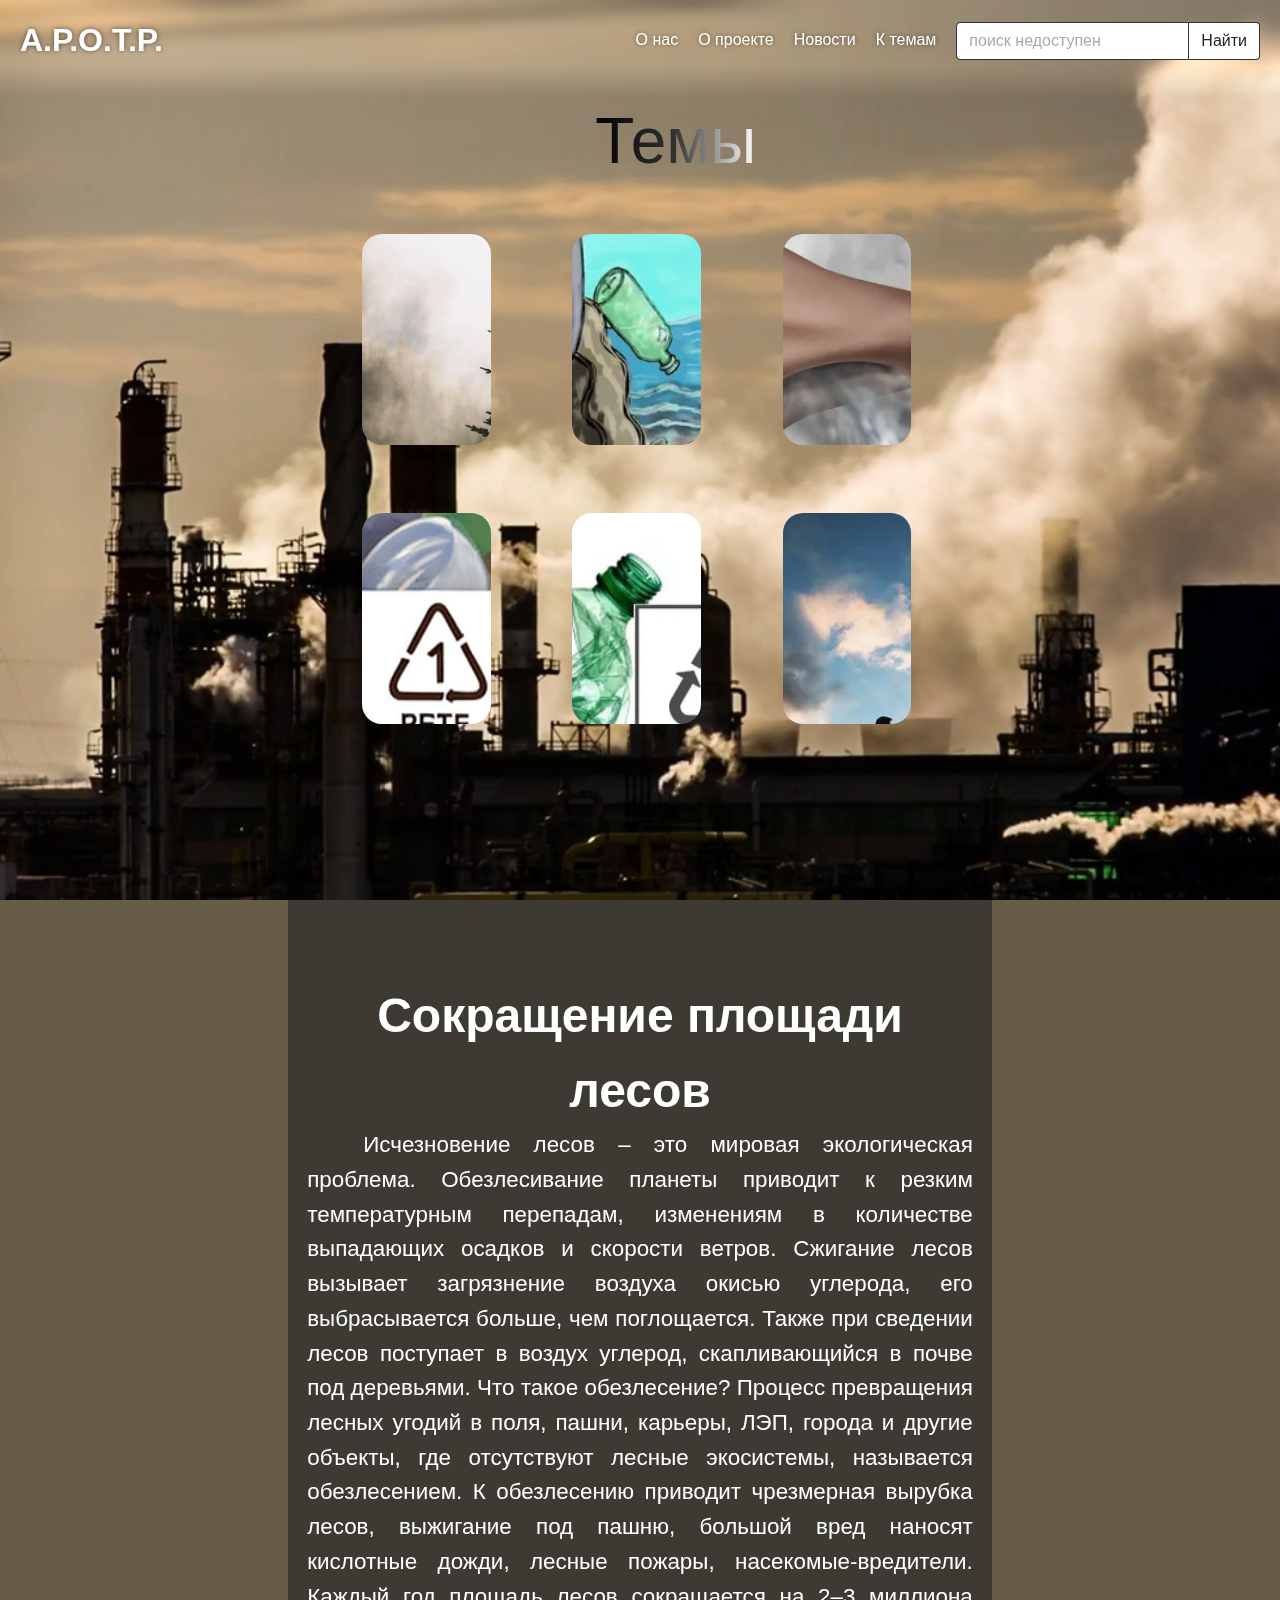
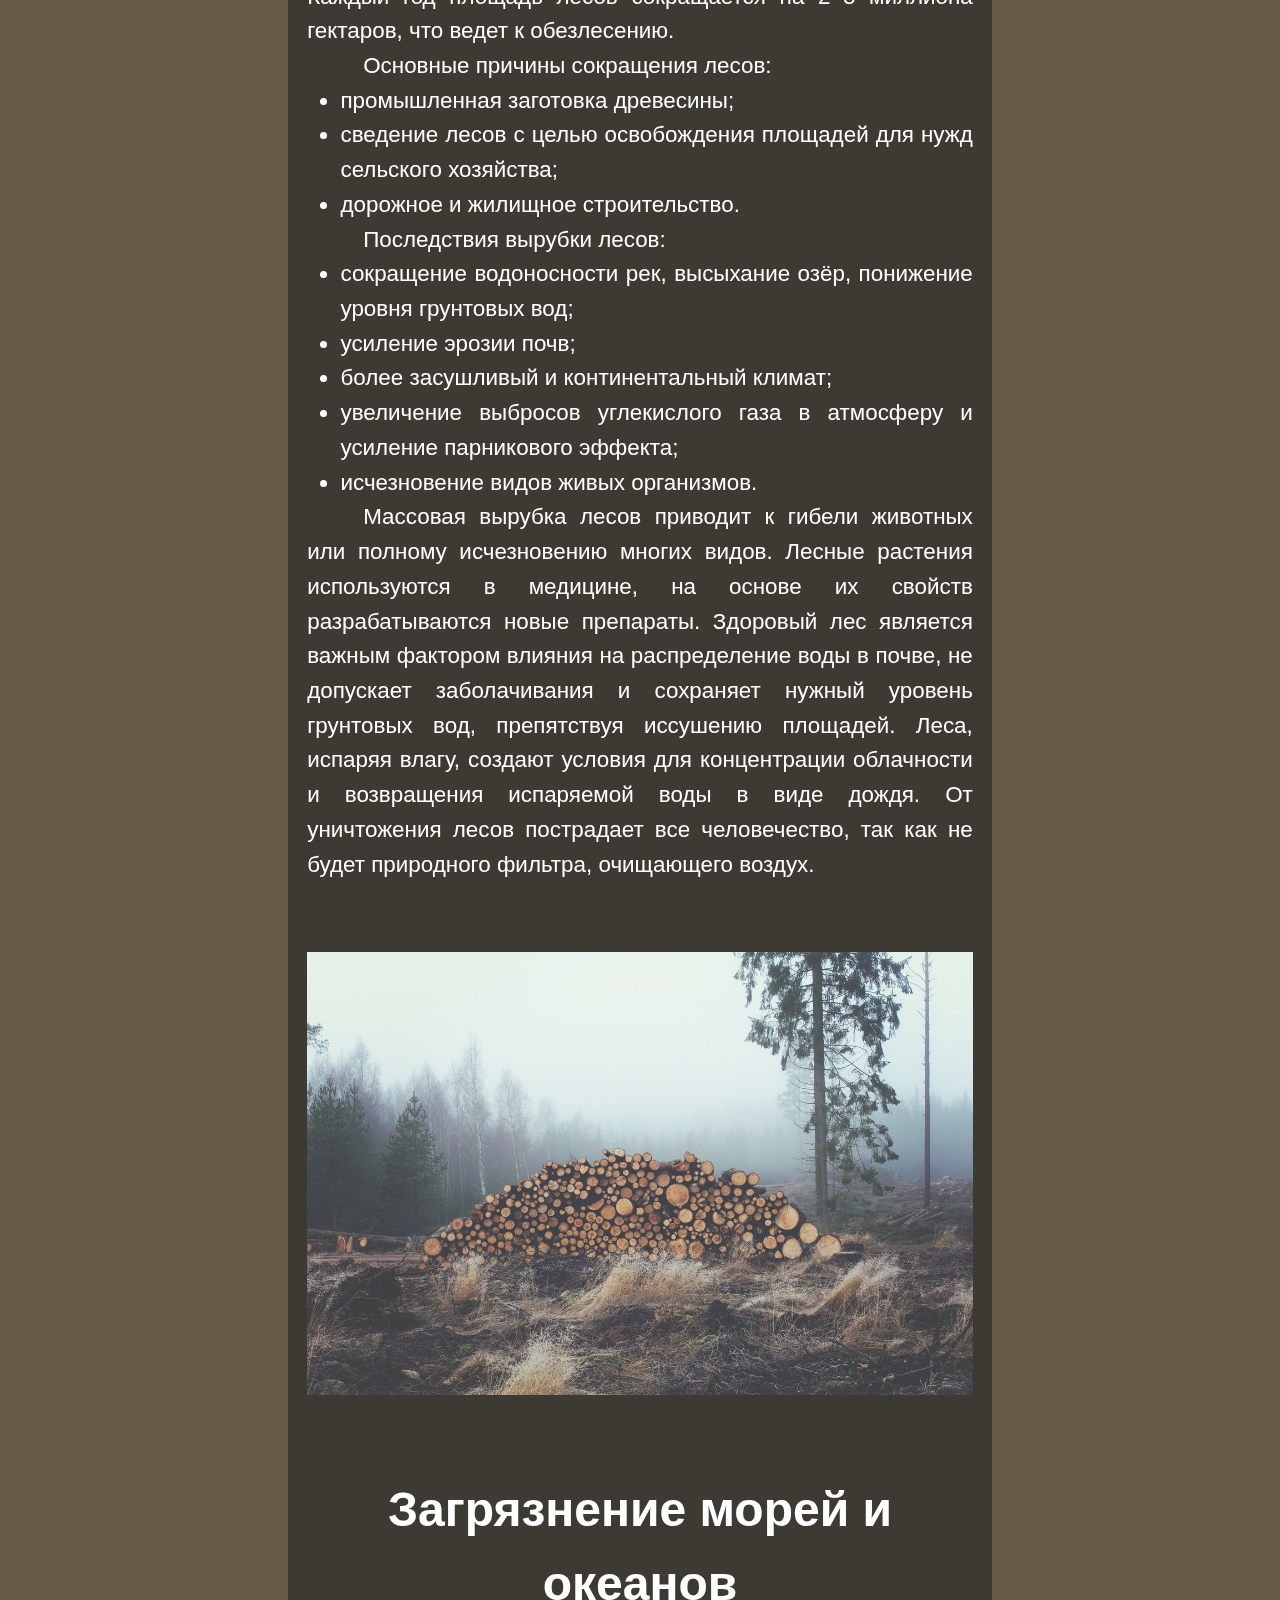
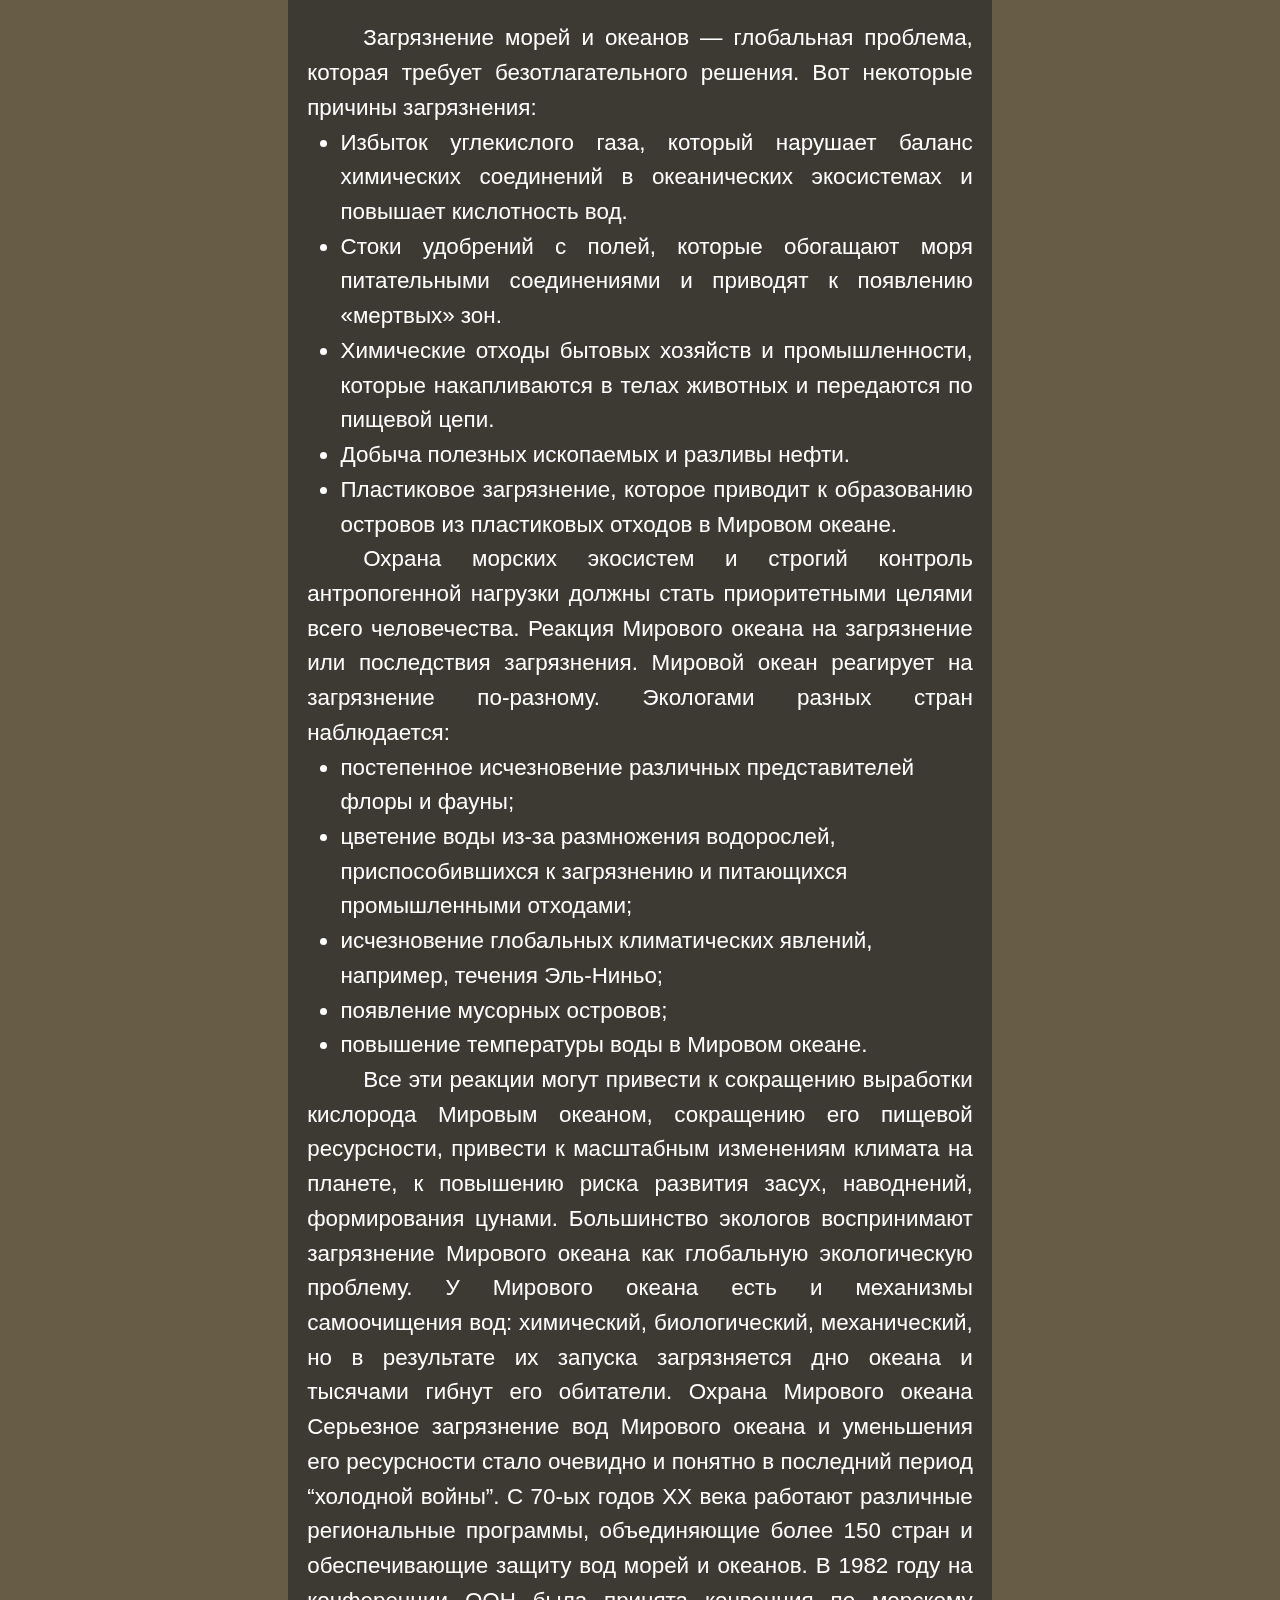
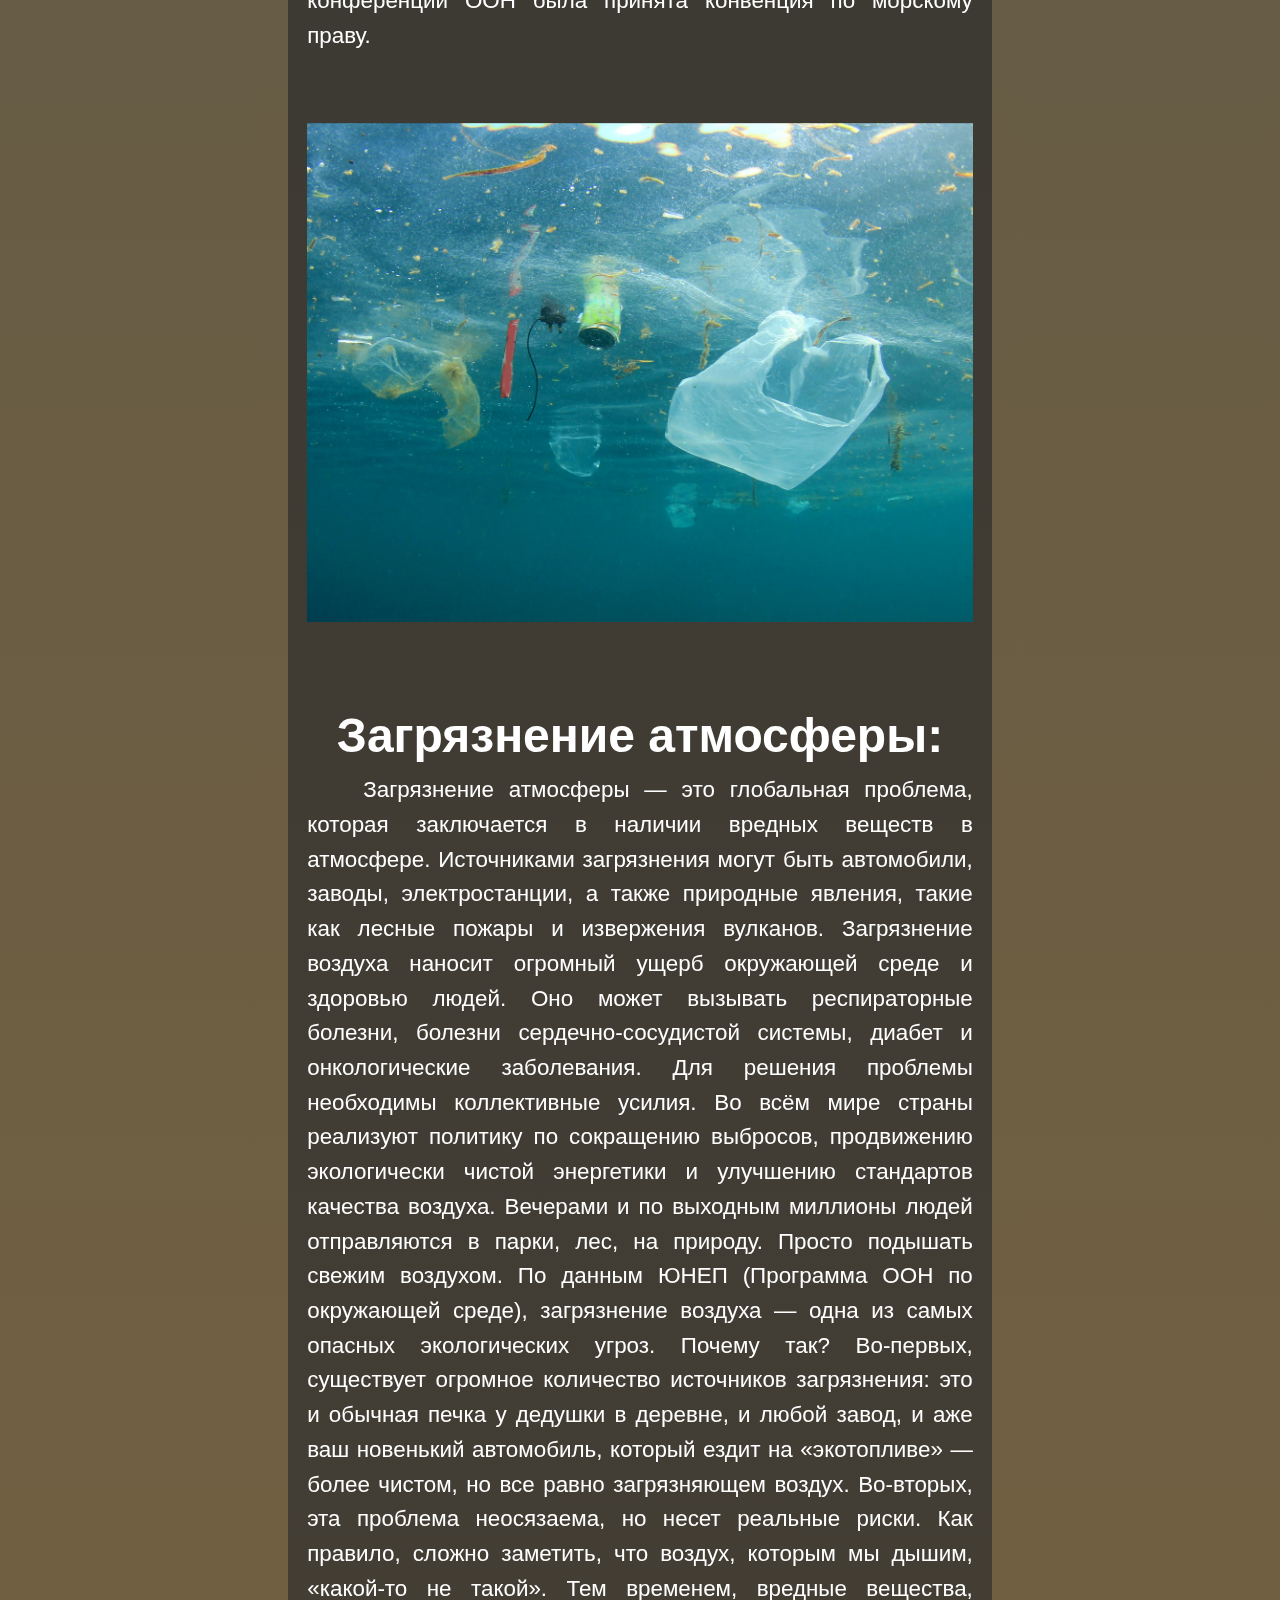
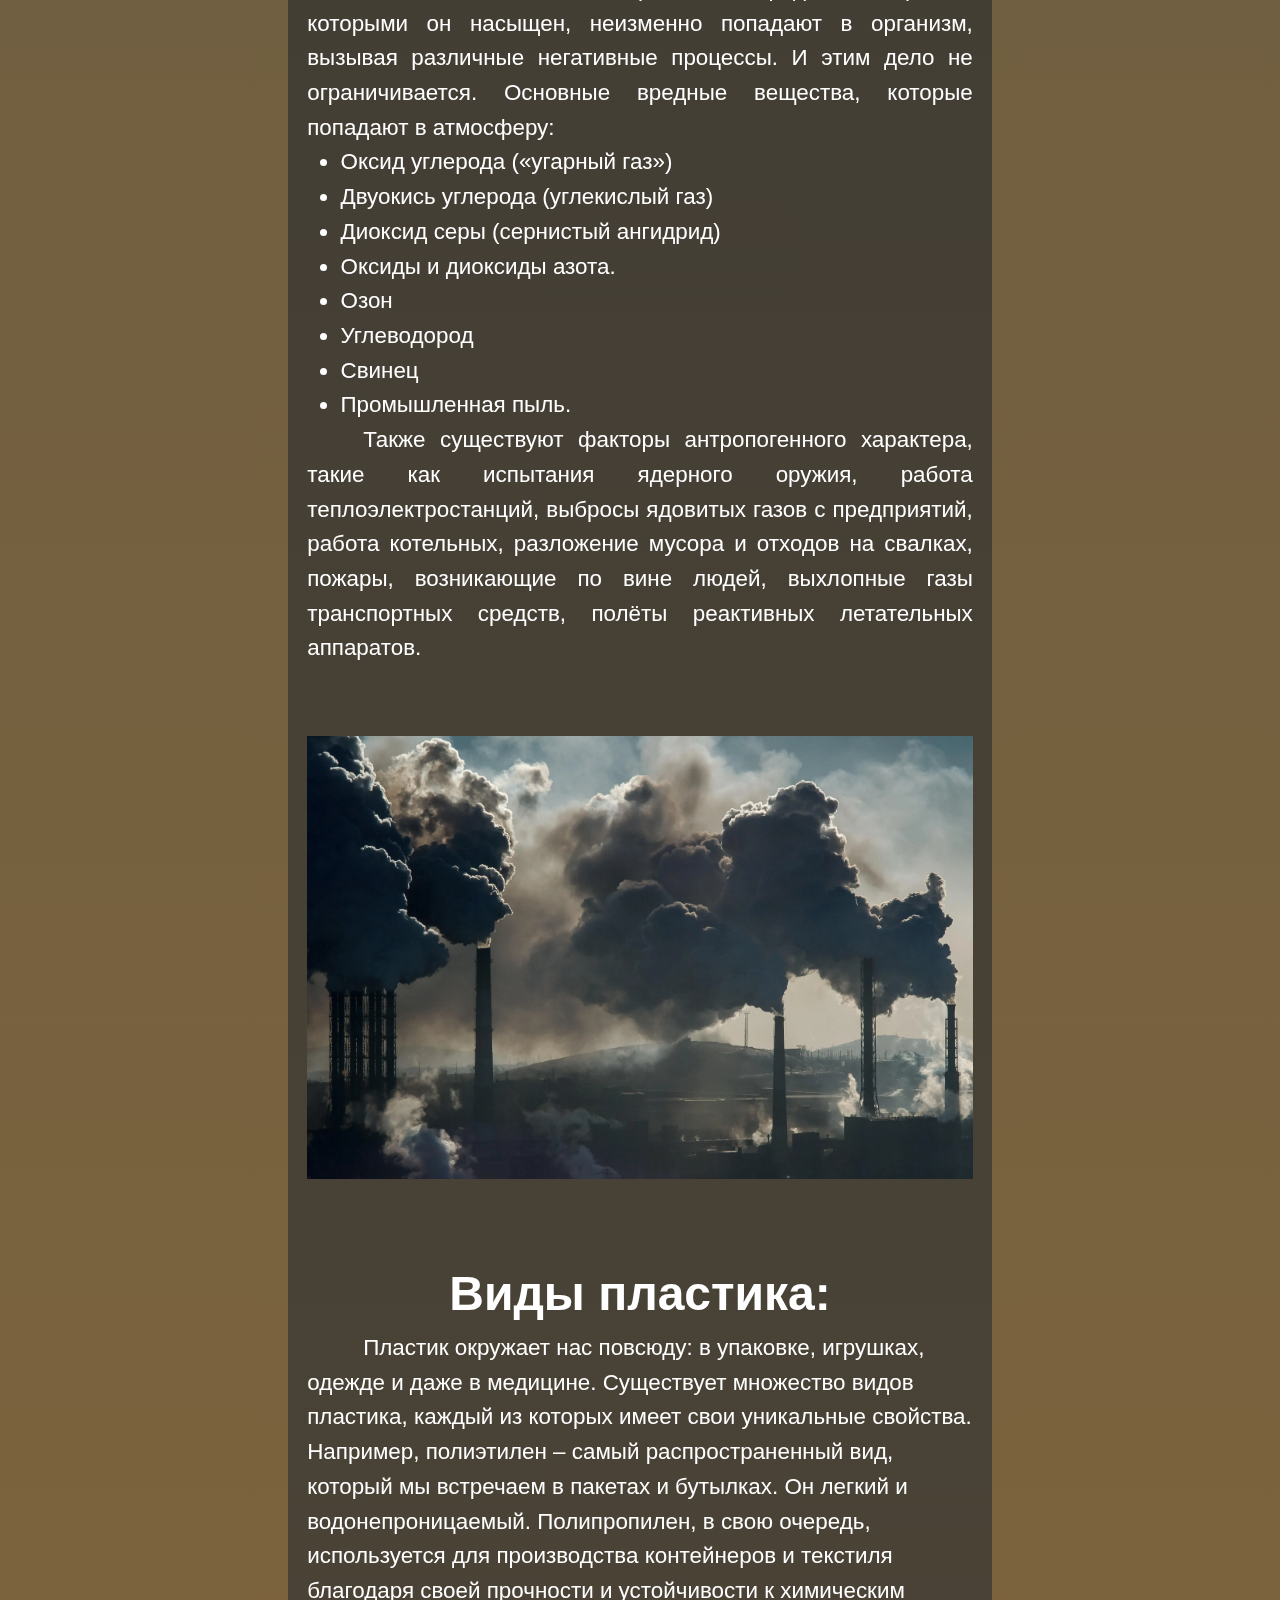
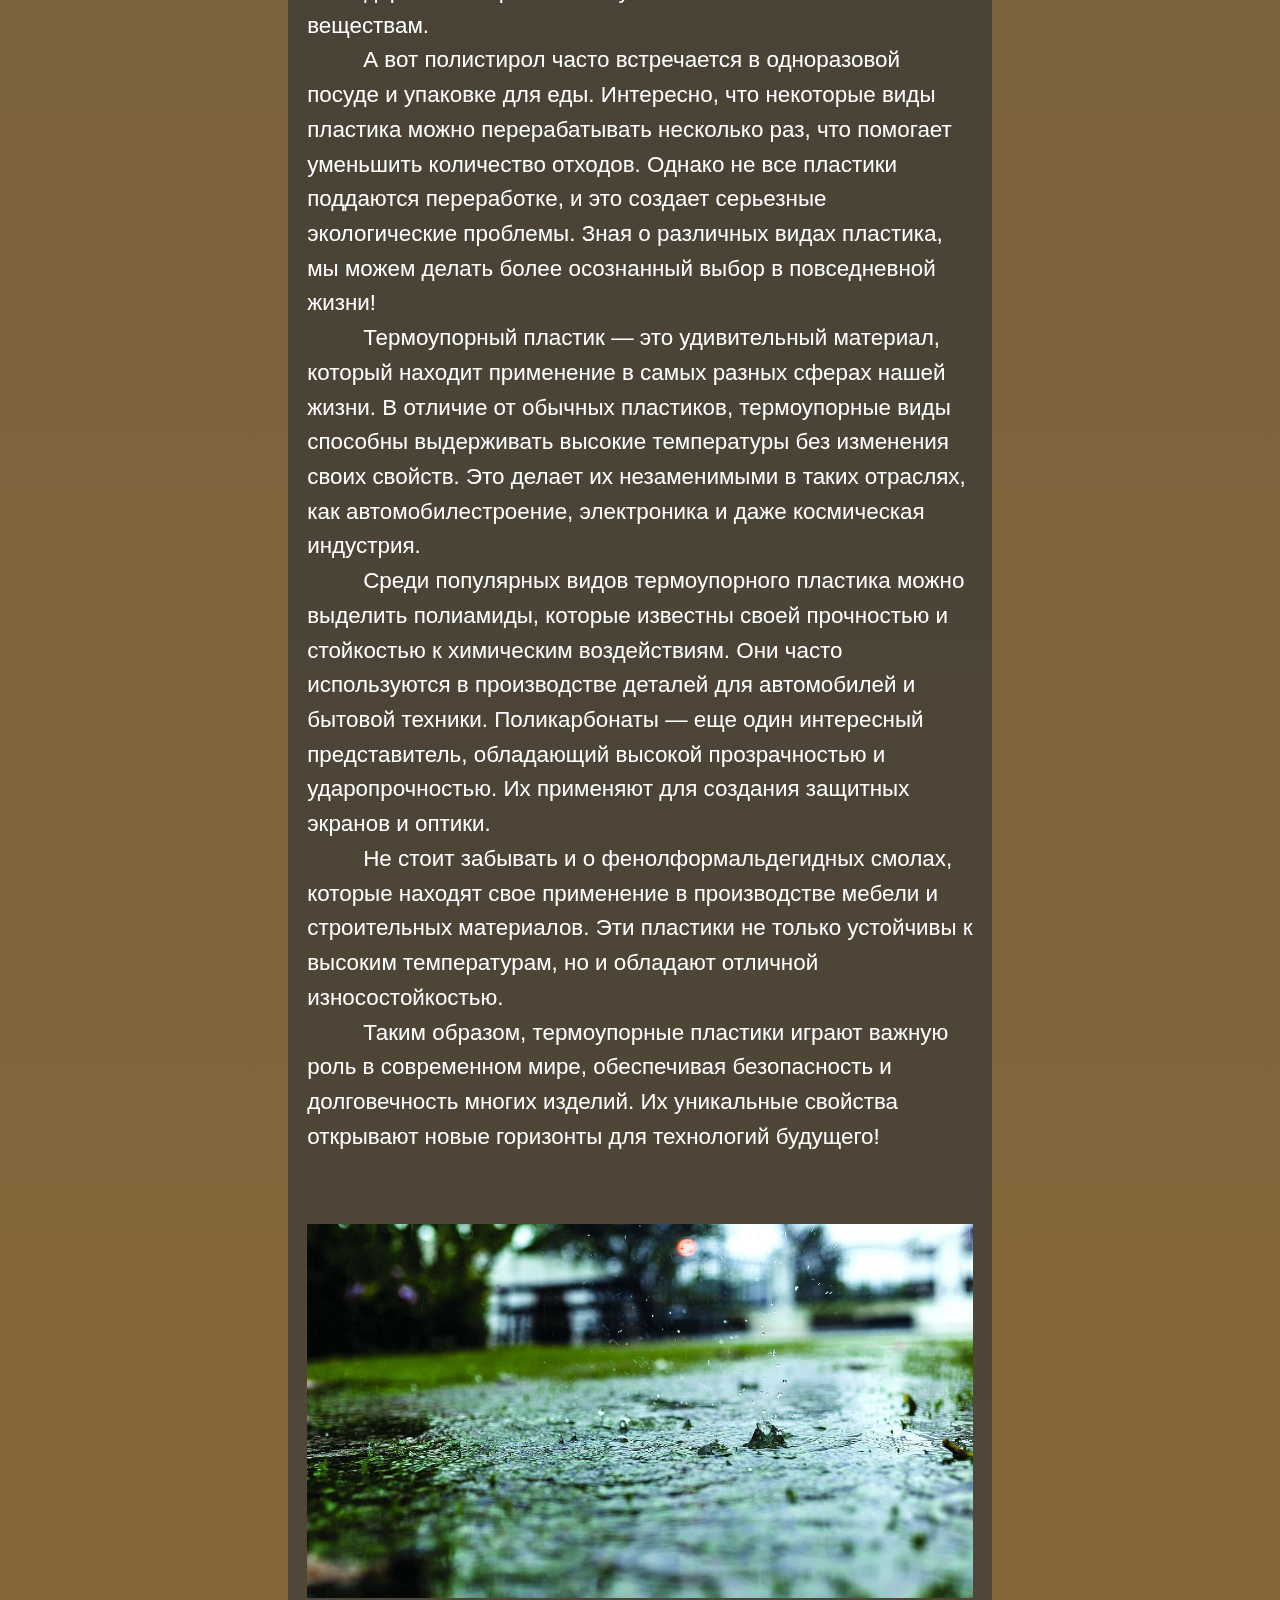
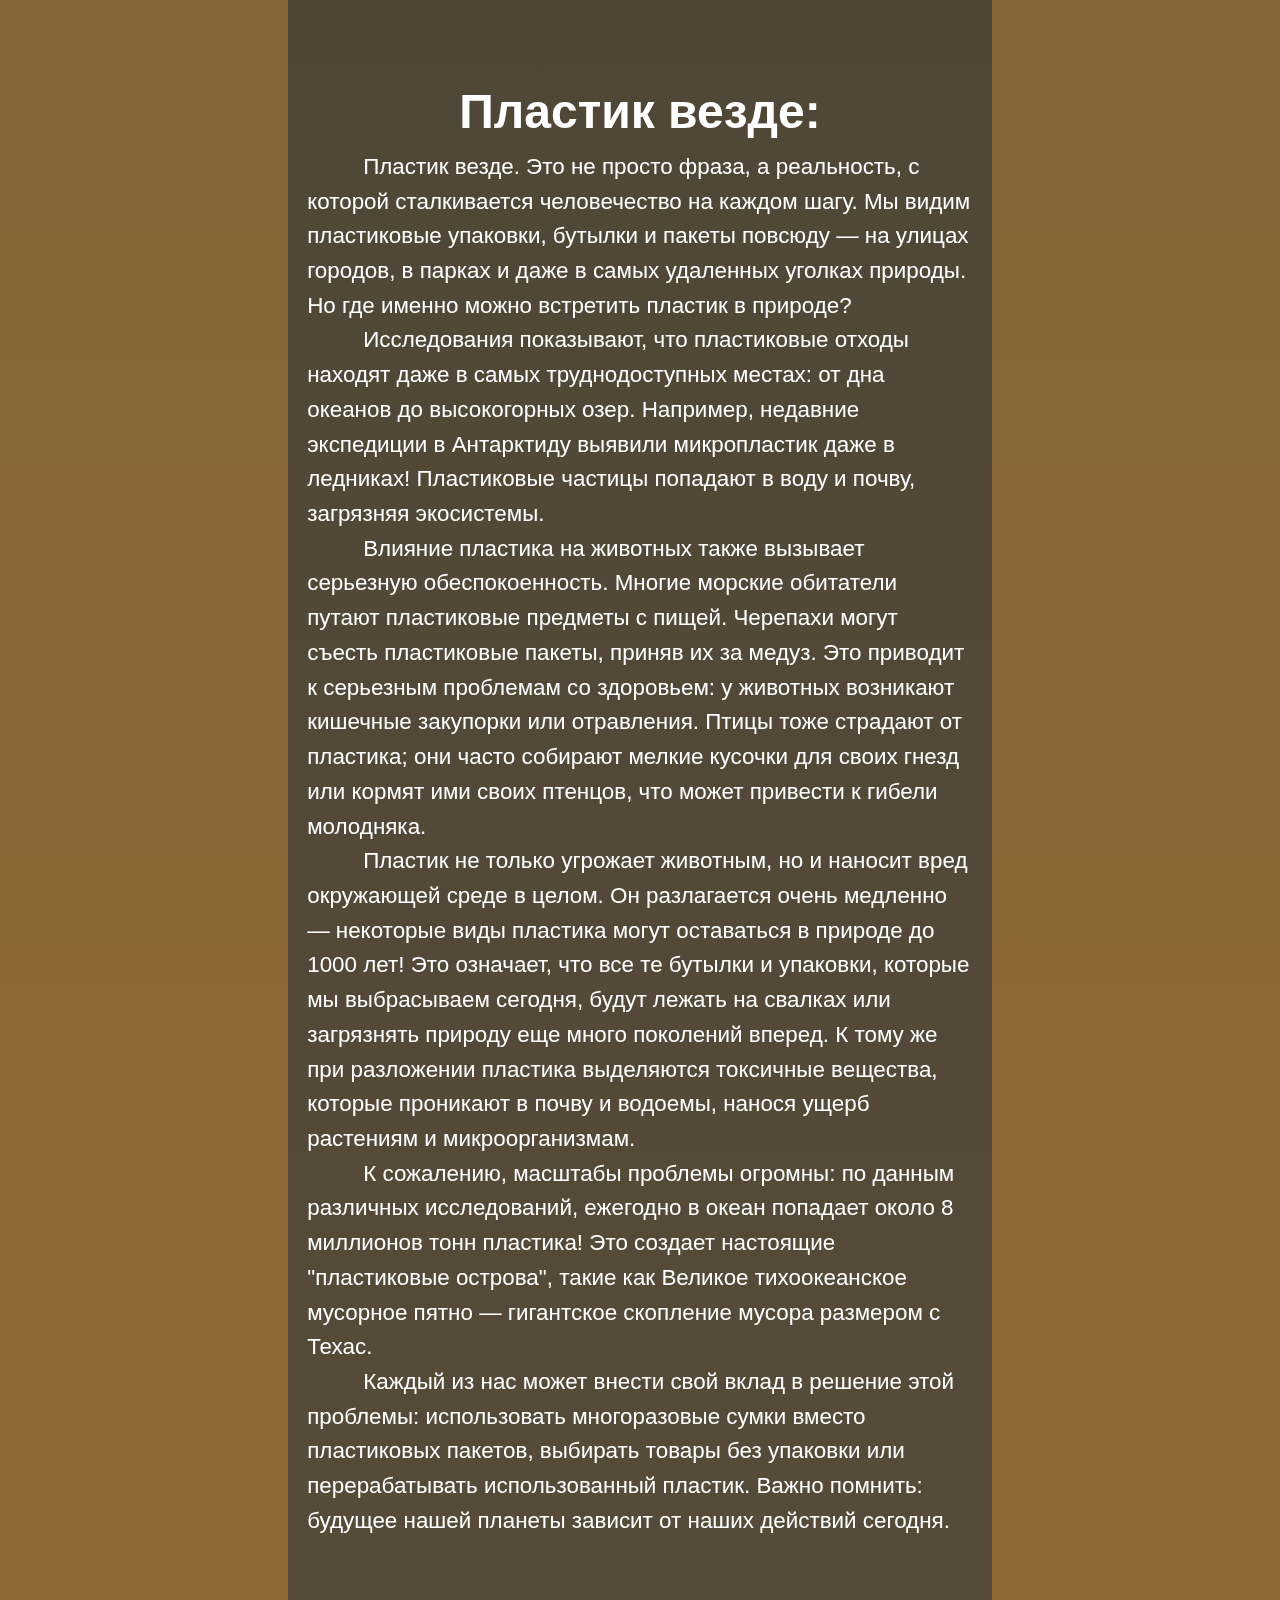
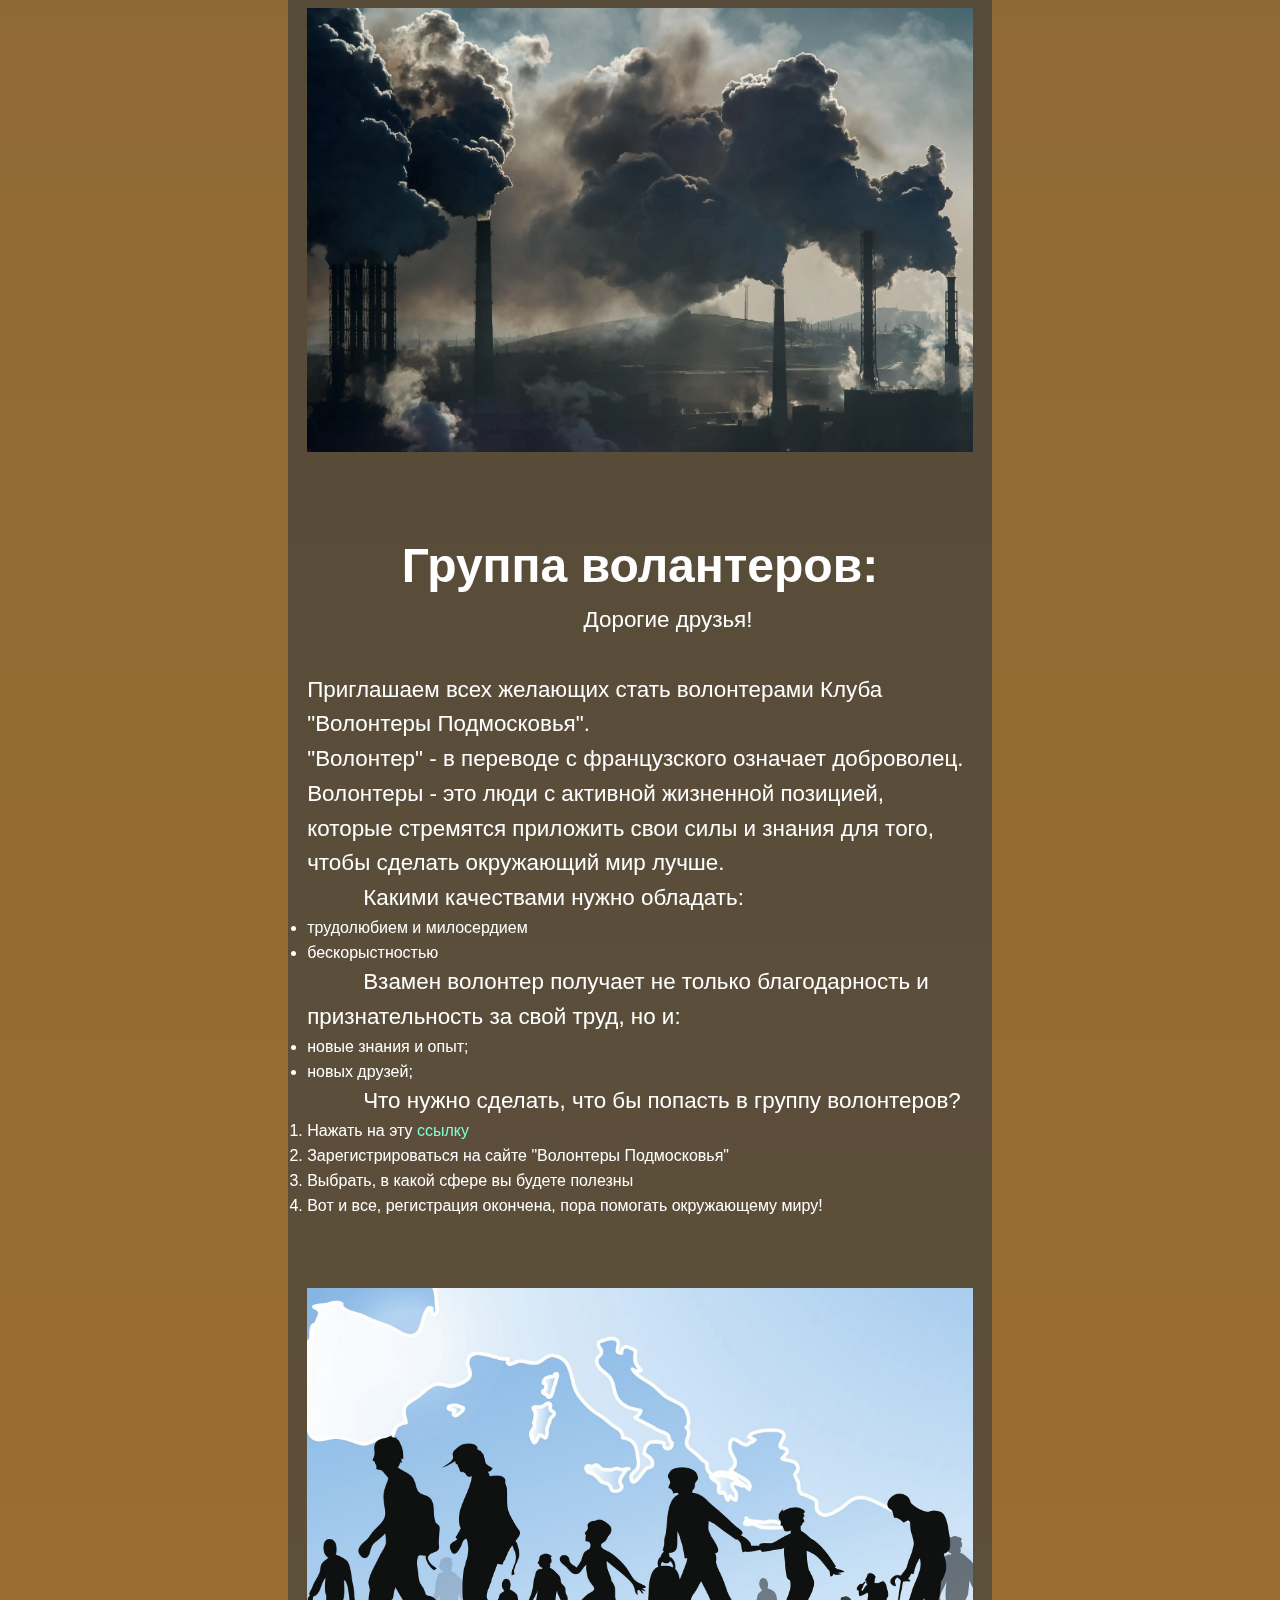
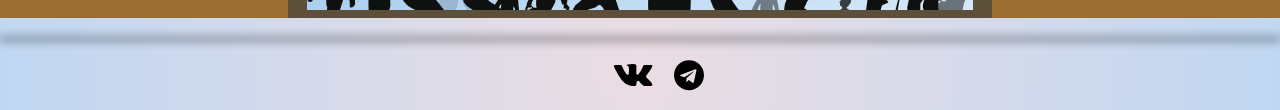
==== commit 875d2c11: "Update article1.html" ====
--- a/articles/article1.html
+++ b/articles/article1.html
@@ -372,7 +372,7 @@
 									style="width: 100%;">
 								<p id="card5">&nbsp;</p>
 								<p>&nbsp;</p>
-								<h1 class="H1class" style="text-align: center;"><strong>Пластик везде:</strong></h1class="H1class">
+								<h1 class="H1class" style="text-align: center;"><strong>Пластик везде:</strong></h1 class="H1class">
 								<p>Пластик везде. Это не просто фраза, а реальность, с которой сталкивается человечество на каждом шагу. Мы видим пластиковые упаковки, бутылки и пакеты повсюду &mdash; на улицах городов, в парках и даже в самых удаленных уголках природы. Но где именно можно встретить пластик в природе?</p>
 								<p>Исследования показывают, что пластиковые отходы находят даже в самых труднодоступных местах: от дна океанов до высокогорных озер. Например, недавние экспедиции в Антарктиду выявили микропластик даже в ледниках! Пластиковые частицы попадают в воду и почву, загрязняя экосистемы.</p>
 								<p>Влияние пластика на животных также вызывает серьезную обеспокоенность. Многие морские обитатели путают пластиковые предметы с пищей. Черепахи могут съесть пластиковые пакеты, приняв их за медуз. Это приводит к серьезным проблемам со здоровьем: у животных возникают кишечные закупорки или отравления. Птицы тоже страдают от пластика; они часто собирают мелкие кусочки для своих гнезд или кормят ими своих птенцов, что может привести к гибели молодняка.</p>
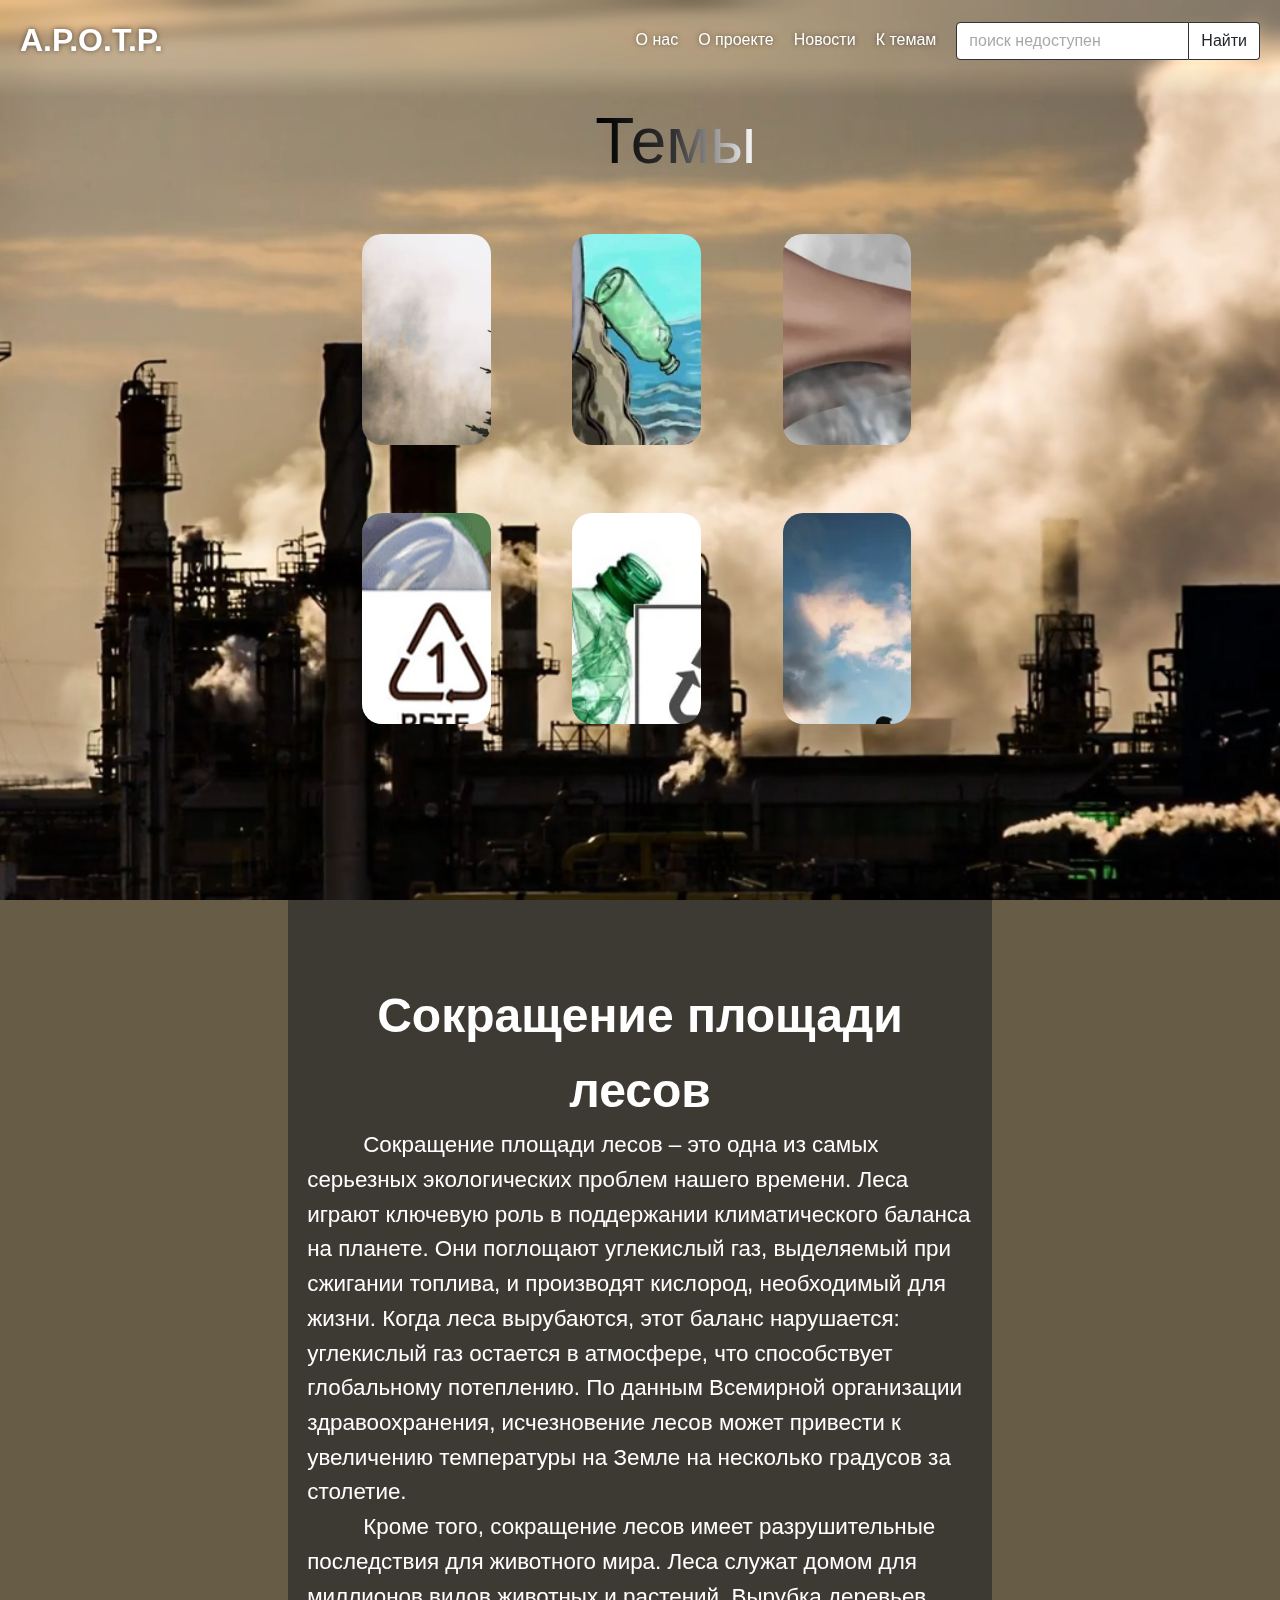
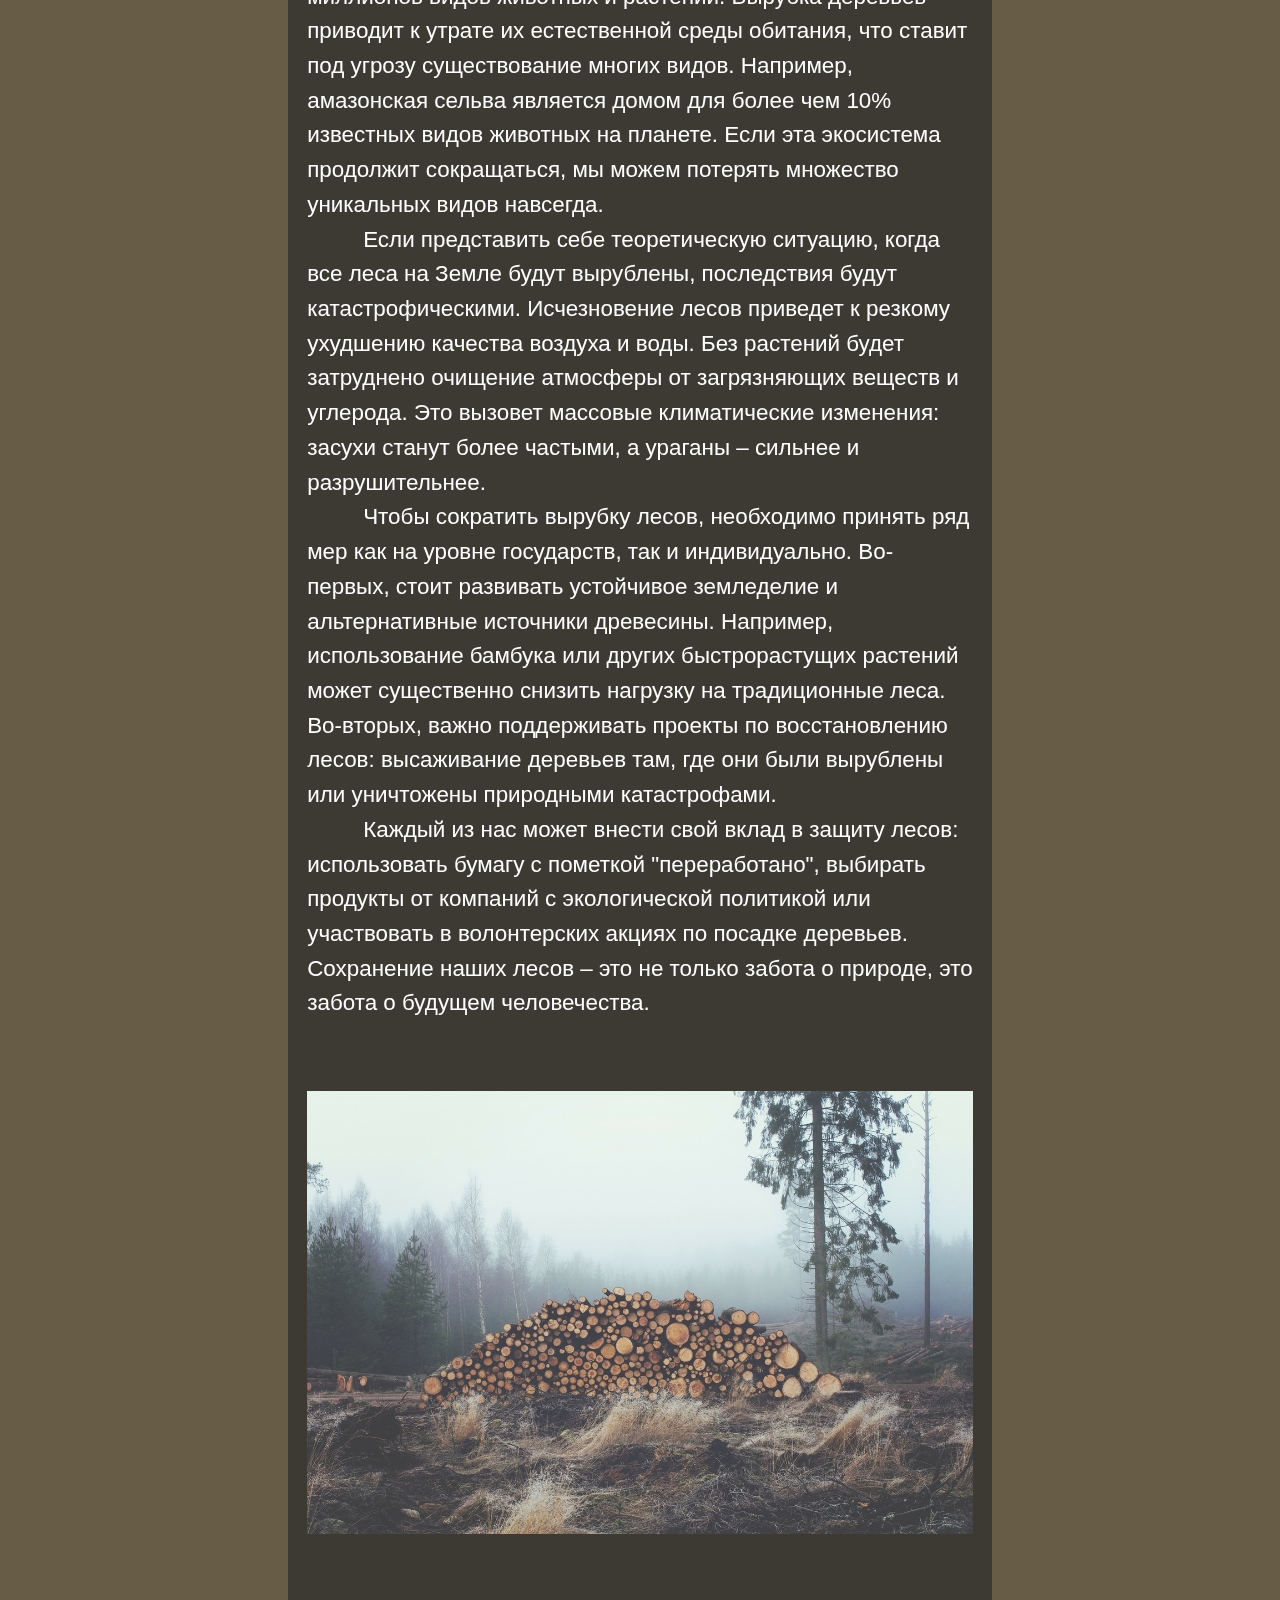
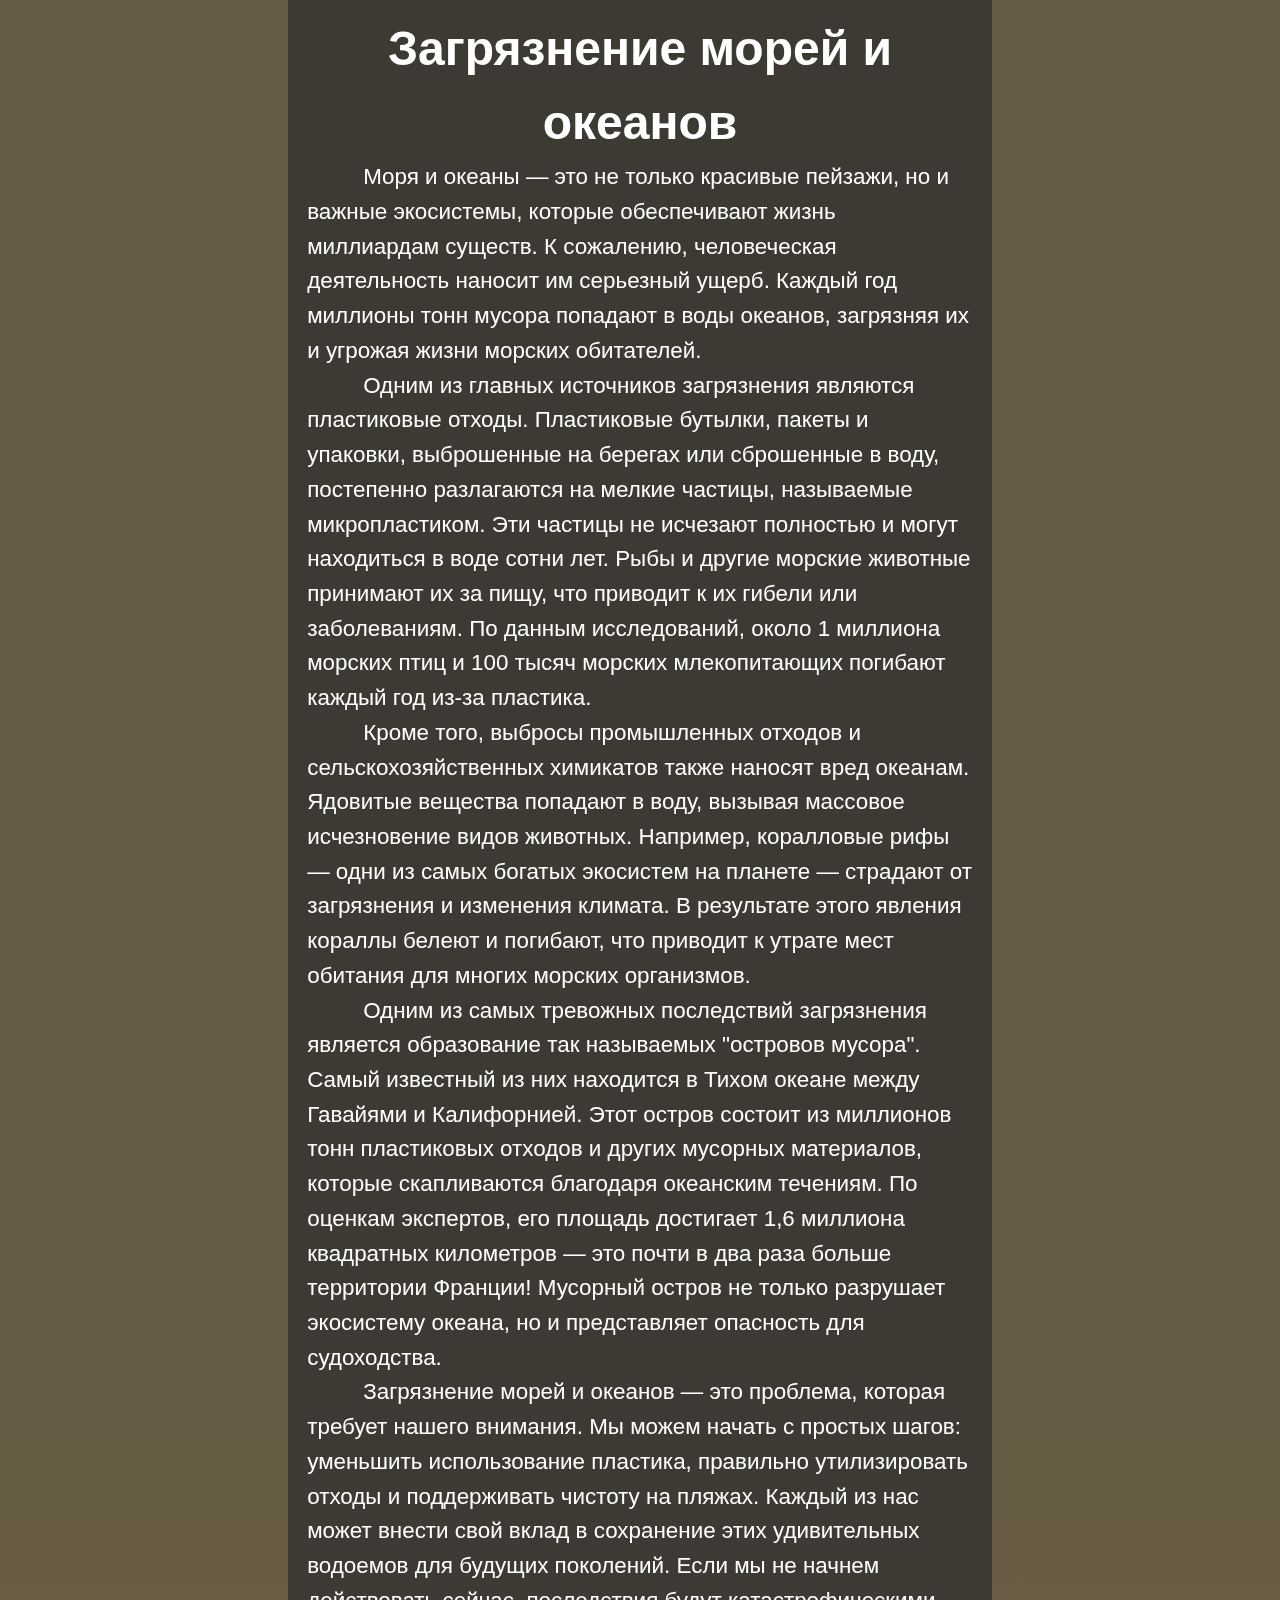
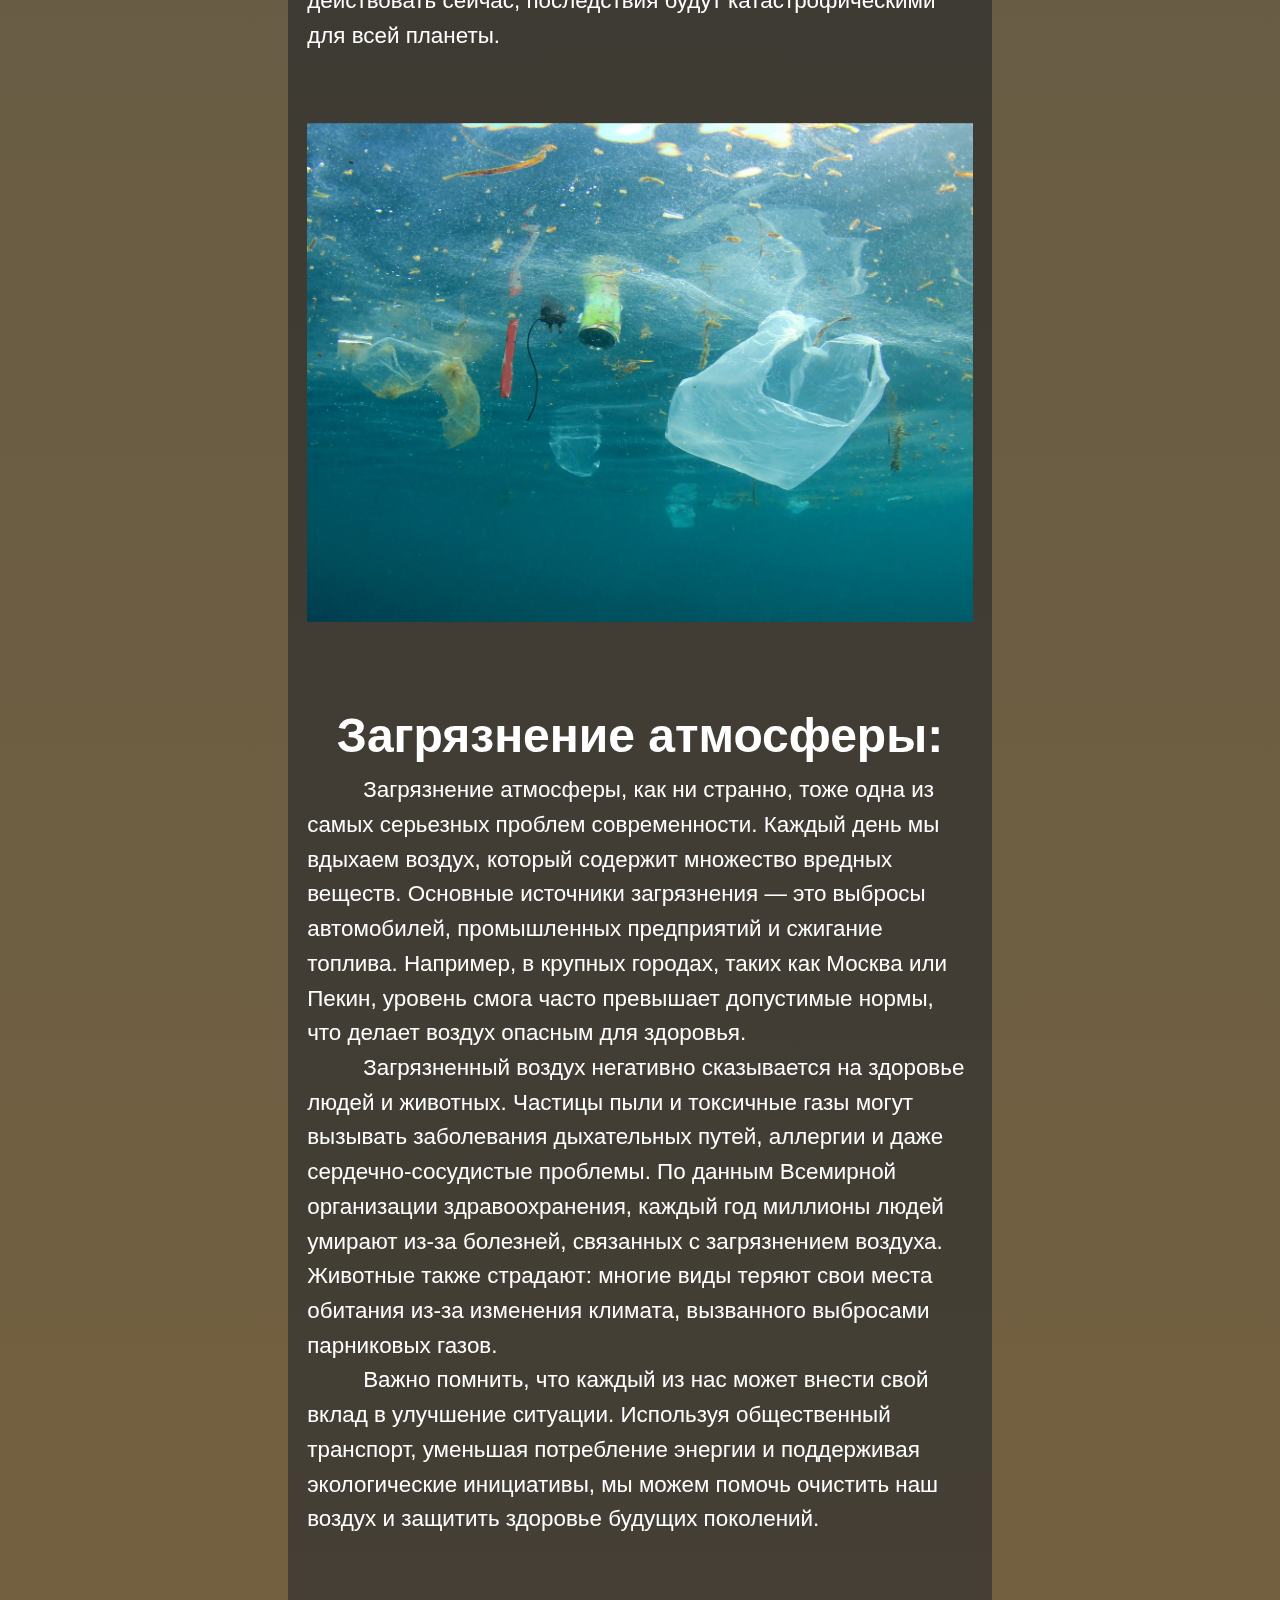
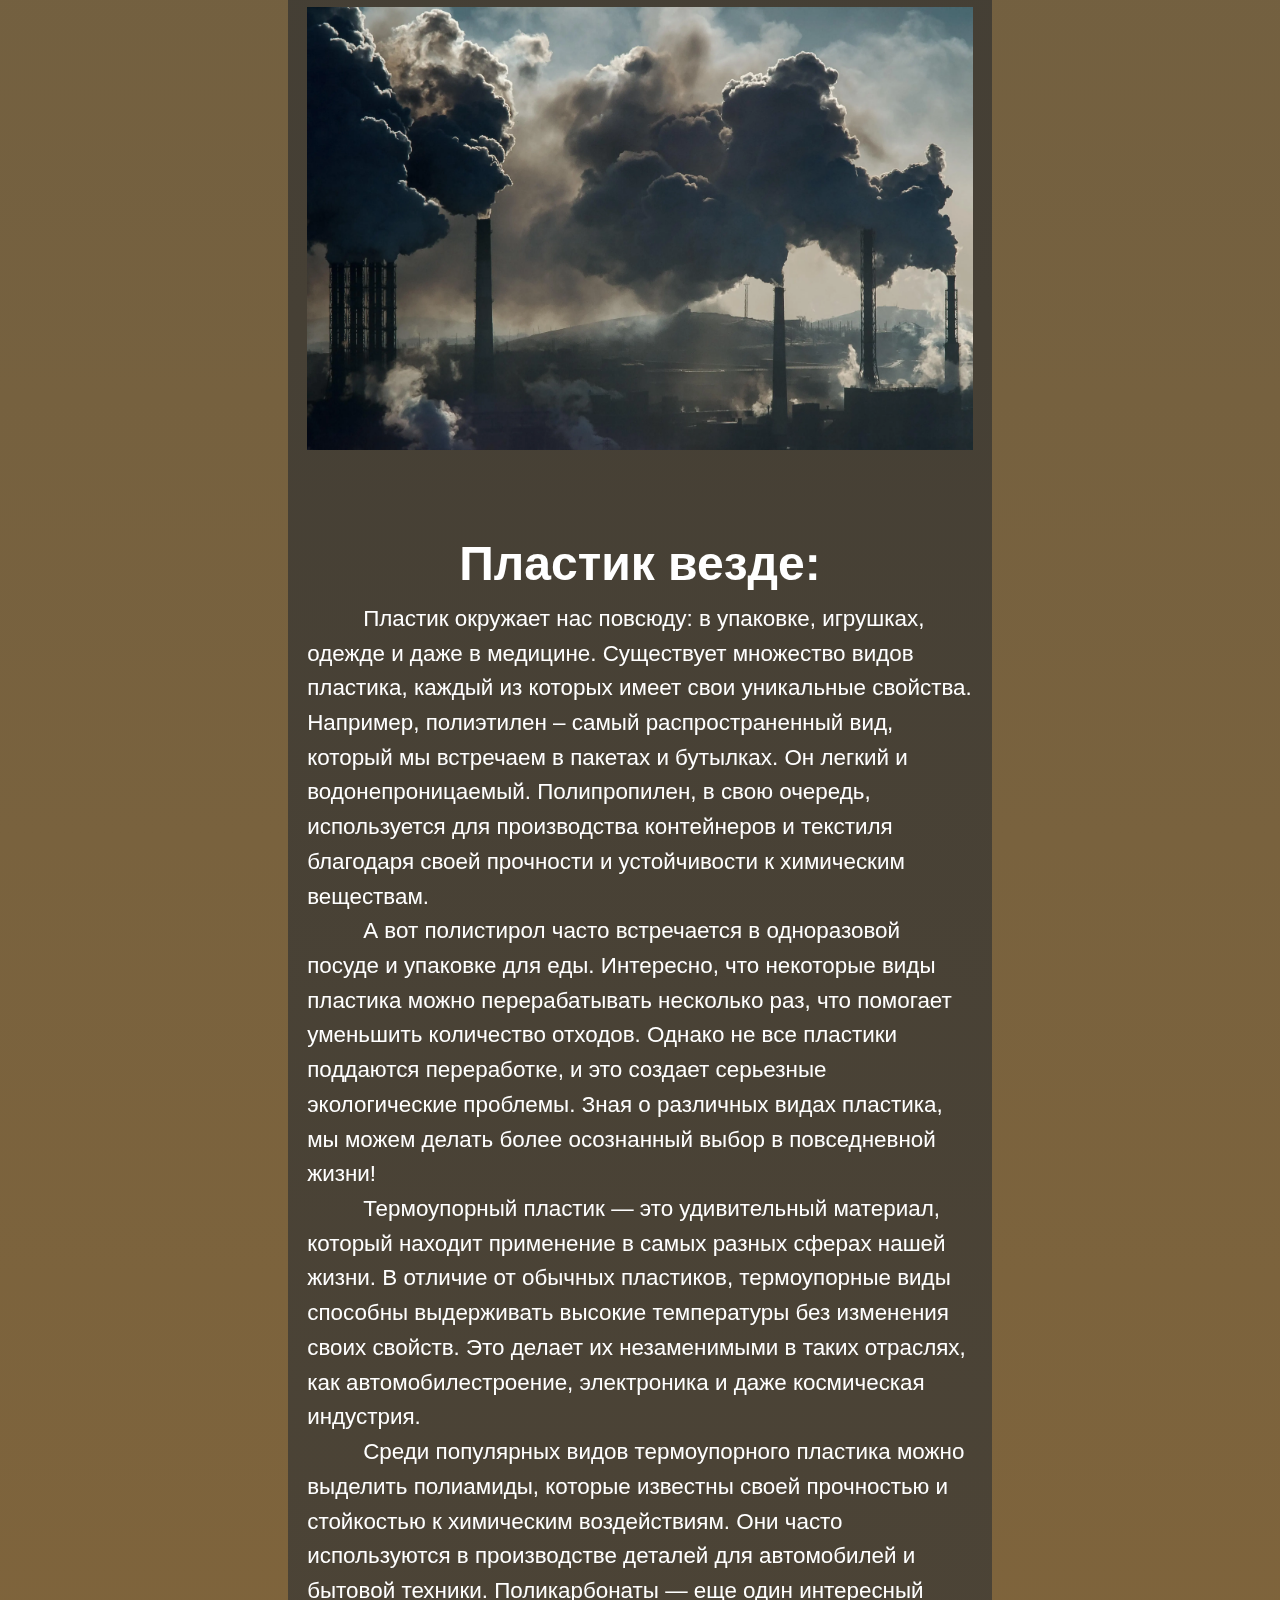
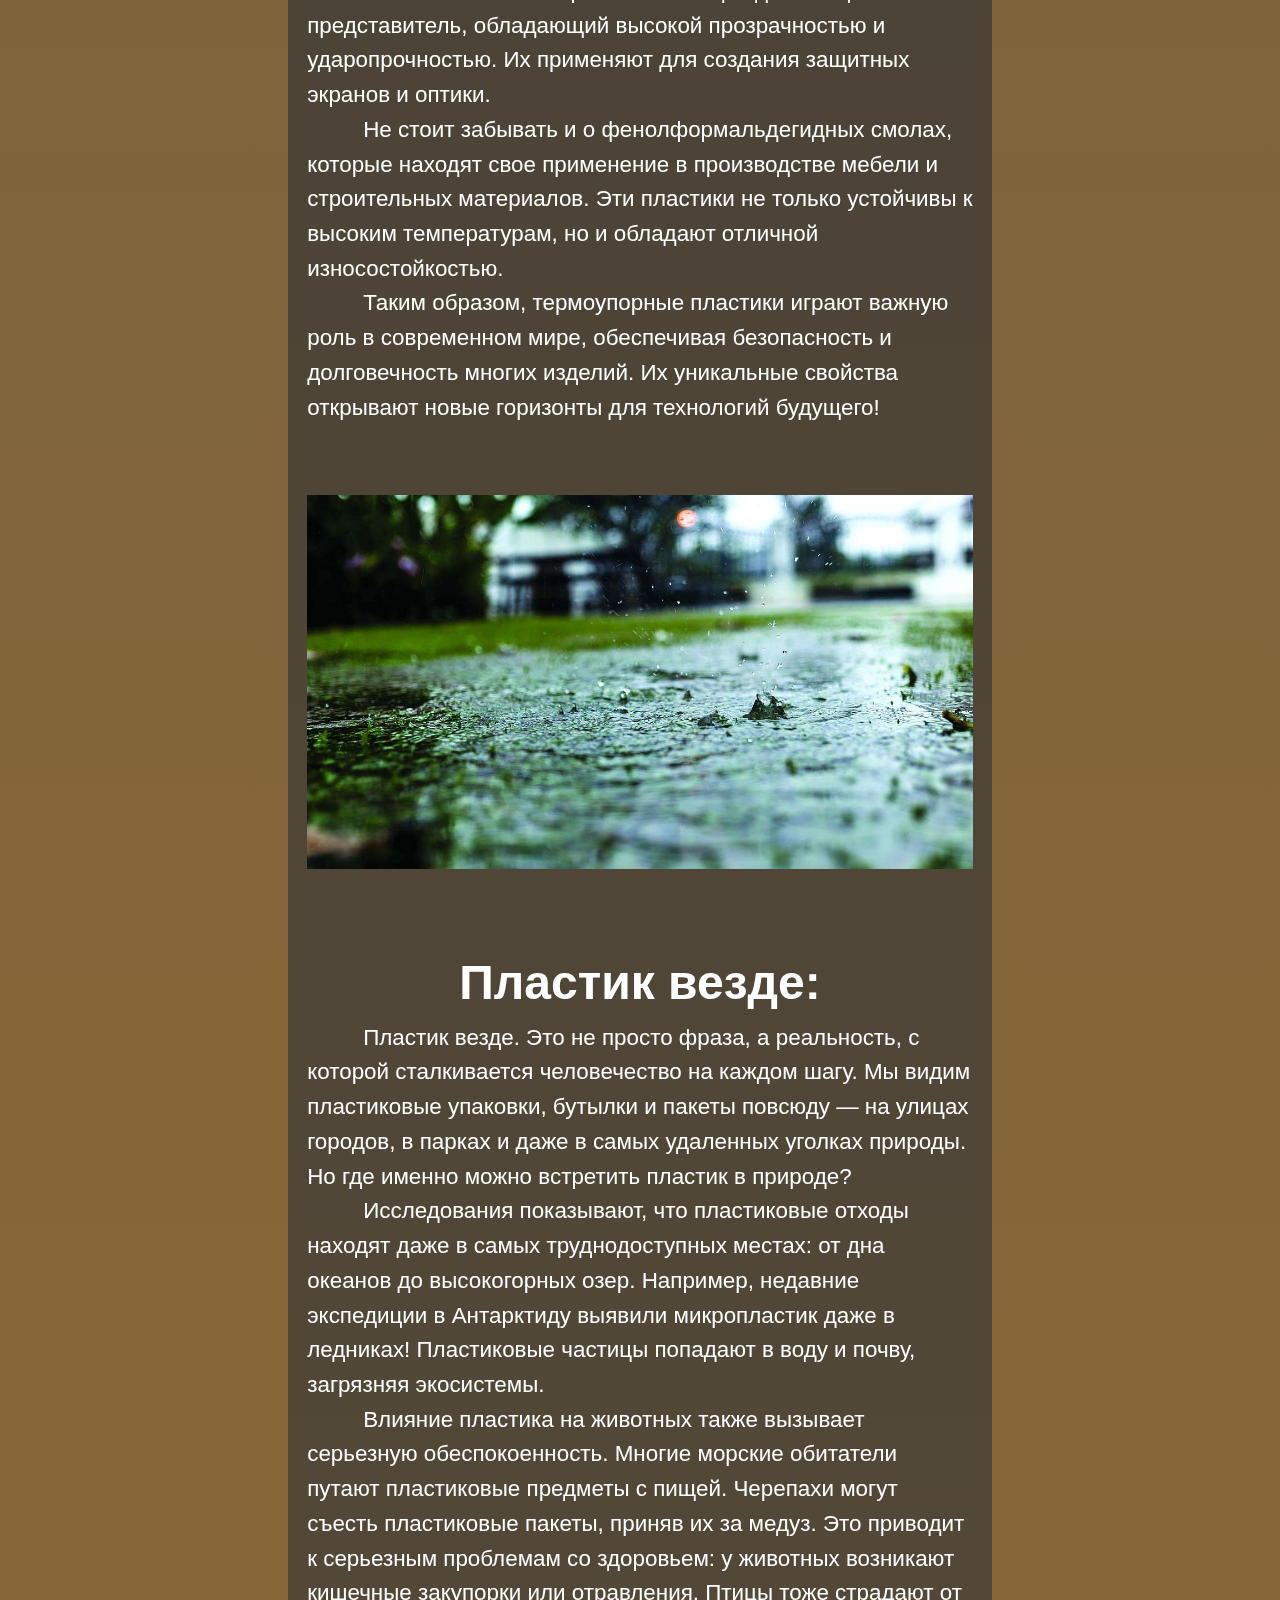
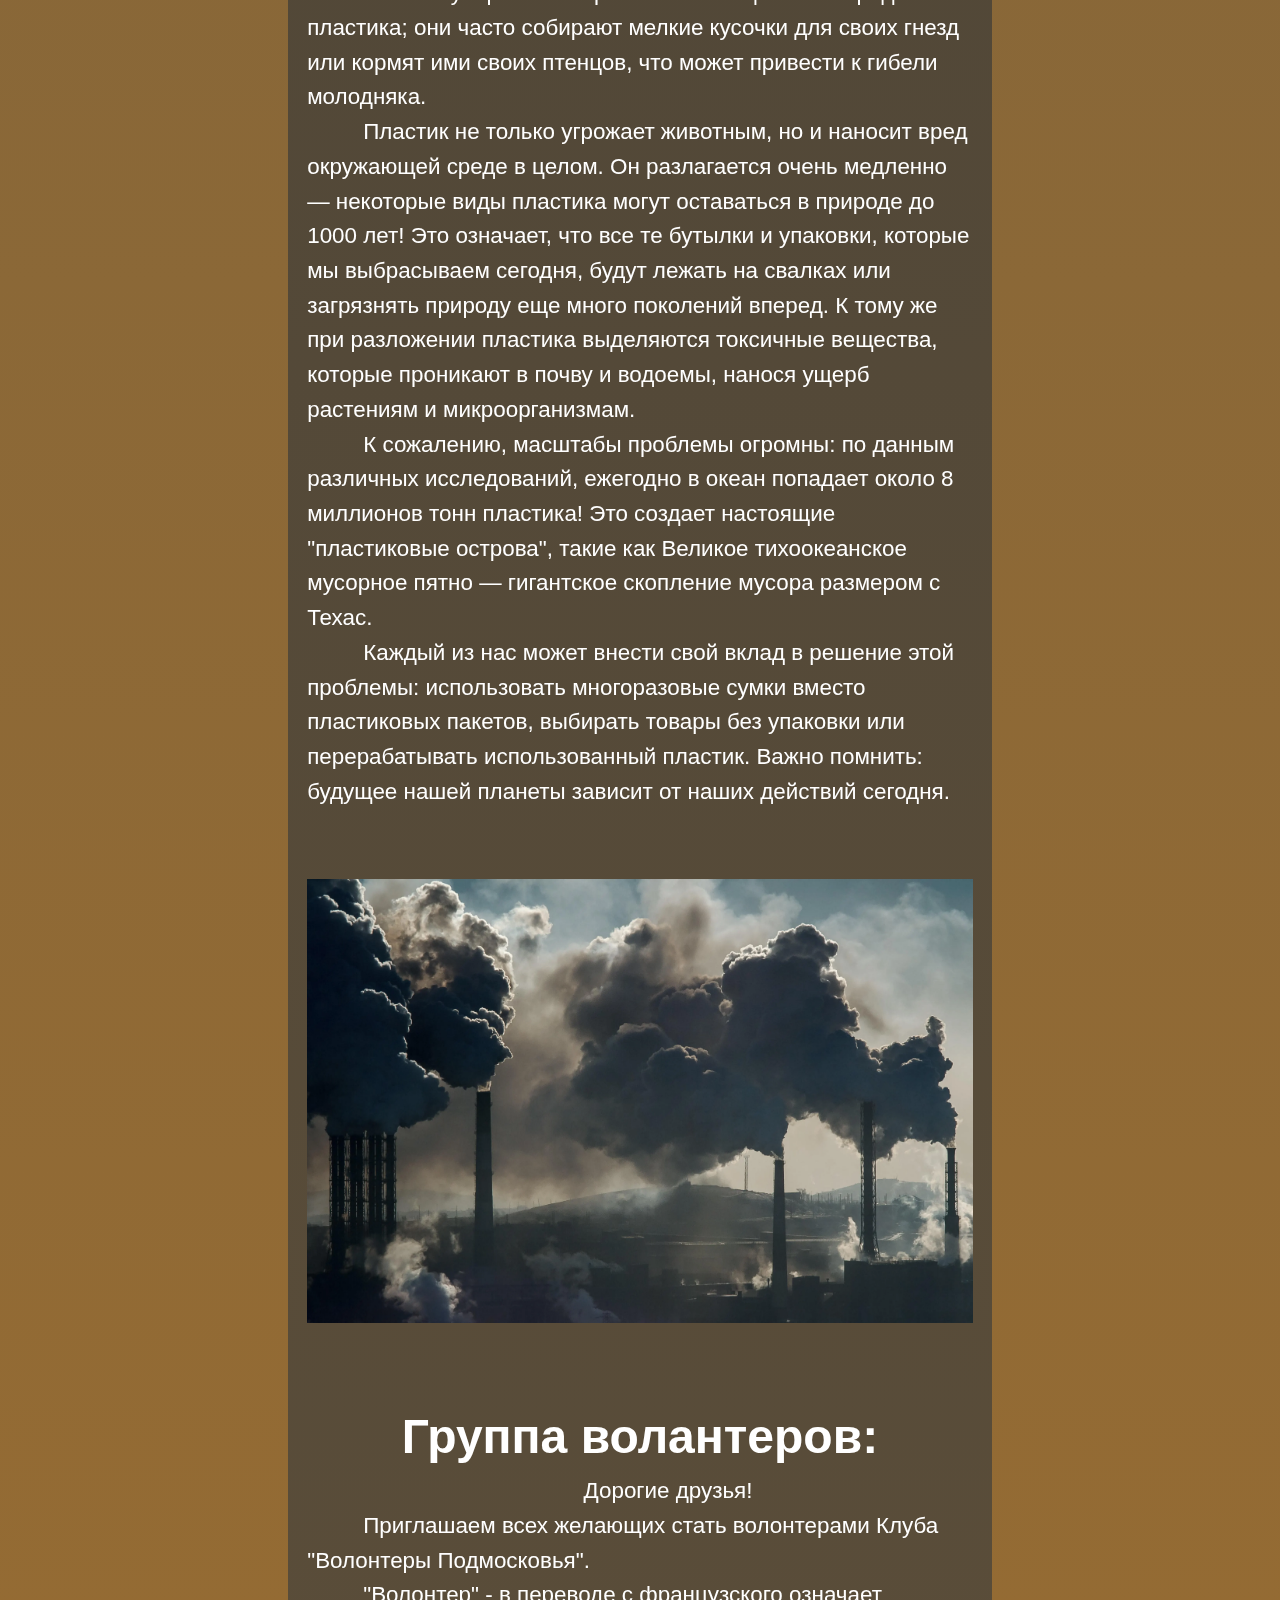
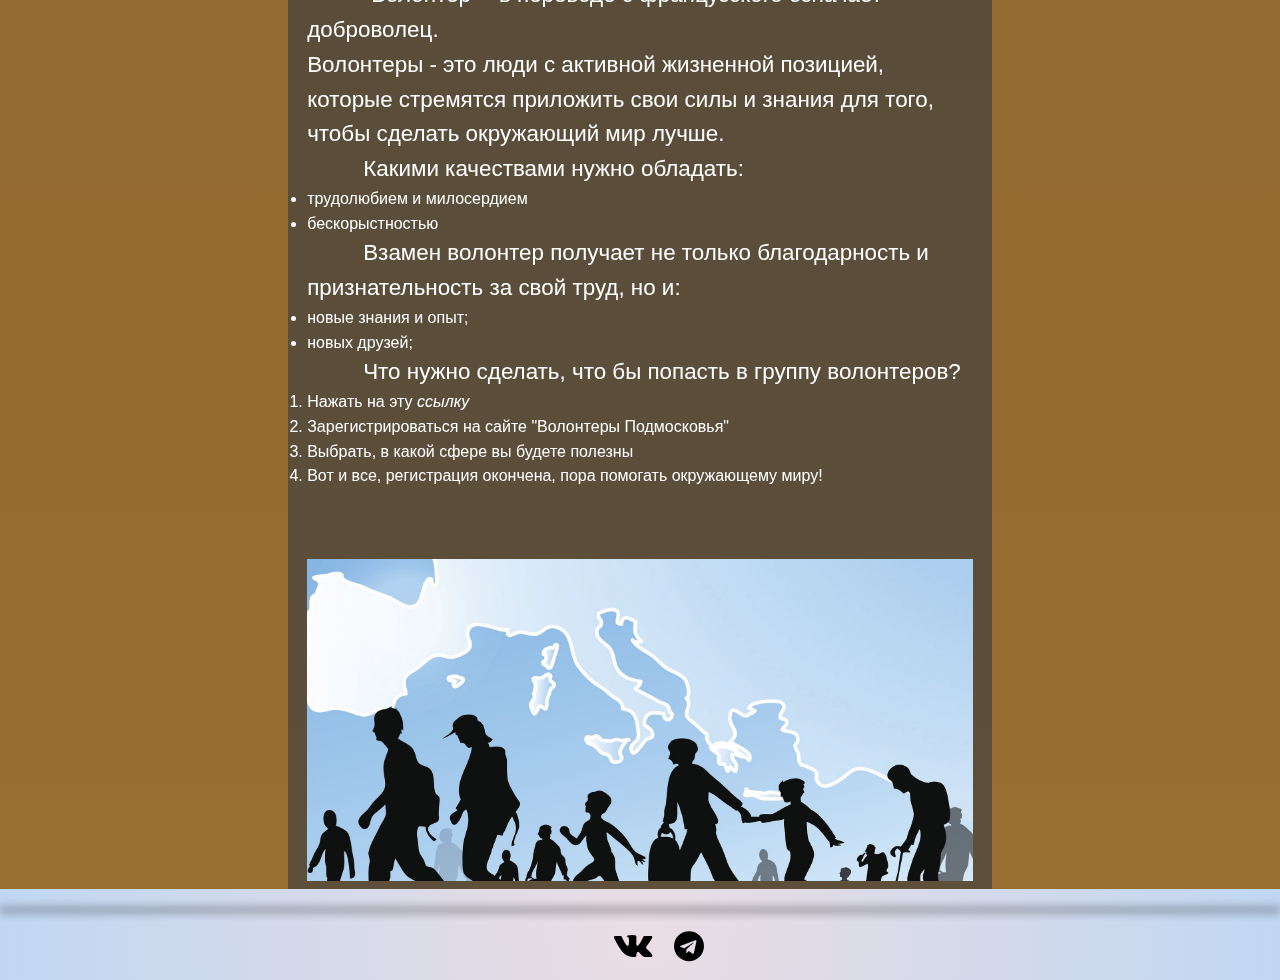
==== commit 5a07ee21: "Add files via upload" ====
--- a/articles/article1.html
+++ b/articles/article1.html
@@ -27,27 +27,27 @@
 
 	<title>Темы</title>
 </head>
-	
+
 <body>
 	<div class="loader">
 		<div class="loader-inner">
-		  <div class="loader-line-wrap">
-			<div class="loader-line"></div>
-		  </div>
-		  <div class="loader-line-wrap">
-			<div class="loader-line"></div>
-		  </div>
-		  <div class="loader-line-wrap">
-			<div class="loader-line"></div>
-		  </div>
-		  <div class="loader-line-wrap">
-			<div class="loader-line"></div>
-		  </div>
-		  <div class="loader-line-wrap">
-			<div class="loader-line"></div>
-		  </div>
+			<div class="loader-line-wrap">
+				<div class="loader-line"></div>
+			</div>
+			<div class="loader-line-wrap">
+				<div class="loader-line"></div>
+			</div>
+			<div class="loader-line-wrap">
+				<div class="loader-line"></div>
+			</div>
+			<div class="loader-line-wrap">
+				<div class="loader-line"></div>
+			</div>
+			<div class="loader-line-wrap">
+				<div class="loader-line"></div>
+			</div>
 		</div>
-	  </div>
+	</div>
 	<div class="wrapper">
 		<div class="content">
 
@@ -83,7 +83,9 @@
 
 							</nav>
 						</div>
-						<h1 class="tema">Темы</h1>
+						<div class="divtext">
+							<h1 class="tema">Темы</h1>
+						</div>
 
 
 						<div class="carousel">
@@ -180,56 +182,34 @@
 							<p id="card1">&nbsp;</p>
 							<p>&nbsp;</p>
 							<h1 class="H1class">Сокращение площади лесов</h1 class="H1class">
-							<p id="card1" style="text-align: justify;">Исчезновение лесов &ndash; это мировая
-								экологическая проблема.
-								Обезлесивание планеты приводит к резким температурным перепадам, изменениям в количестве
-								выпадающих
-								осадков и скорости ветров. Сжигание лесов вызывает загрязнение воздуха окисью углерода,
-								его
-								выбрасывается больше, чем поглощается. Также при сведении лесов поступает в воздух
-								углерод,
-								скапливающийся в почве под деревьями. Что такое обезлесение? Процесс превращения лесных
-								угодий в поля,
-								пашни, карьеры, ЛЭП, города и другие объекты, где отсутствуют лесные экосистемы,
-								называется
-								обезлесением. К обезлесению приводит чрезмерная вырубка лесов, выжигание под пашню,
-								большой вред наносят
-								кислотные дожди, лесные пожары, насекомые-вредители. Каждый год площадь лесов
-								сокращается на 2&ndash;3
-								миллиона гектаров, что ведет к обезлесению.</p>
-							<p style="text-align: justify;">Основные причины сокращения лесов:</p>
-							<ul class="textclass">
-								<li style="text-align: justify;">промышленная заготовка древесины;</li>
-								<li style="text-align: justify;">сведение лесов с целью освобождения площадей для нужд
-									сельского
-									хозяйства;</li>
-								<li style="text-align: justify;">дорожное и жилищное строительство.</li>
-							</ul>
-							<p style="text-align: justify;">Последствия вырубки лесов:</p>
-							<ul class="textclass">
-								<li style="text-align: justify;">сокращение водоносности рек, высыхание озёр, понижение
-									уровня грунтовых
-									вод;</li>
-								<li style="text-align: justify;">усиление эрозии почв;</li>
-								<li style="text-align: justify;">более засушливый и континентальный климат;</li>
-								<li style="text-align: justify;">увеличение выбросов углекислого газа в атмосферу и
-									усиление парникового
-									эффекта;</li>
-								<li style="text-align: justify;">исчезновение видов живых организмов.</li>
-							</ul>
-							<p style="text-align: justify;">Массовая вырубка лесов приводит к гибели животных или
-								полному исчезновению
-								многих видов. Лесные растения используются в медицине, на основе их свойств
-								разрабатываются новые
-								препараты. Здоровый лес является важным фактором влияния на распределение воды в почве,
-								не допускает
-								заболачивания и сохраняет нужный уровень грунтовых вод, препятствуя иссушению площадей.
-								Леса, испаряя
-								влагу, создают условия для концентрации облачности и возвращения испаряемой воды в виде
-								дождя. От
-								уничтожения лесов пострадает все человечество, так как не будет природного фильтра,
-								очищающего воздух.
-							</p>
+							<p>Сокращение площади лесов &ndash; это одна из самых серьезных экологических проблем нашего
+								времени. Леса играют ключевую роль в поддержании климатического баланса на планете. Они
+								поглощают углекислый газ, выделяемый при сжигании топлива, и производят кислород,
+								необходимый для жизни. Когда леса вырубаются, этот баланс нарушается: углекислый газ
+								остается в атмосфере, что способствует глобальному потеплению. По данным Всемирной
+								организации здравоохранения, исчезновение лесов может привести к увеличению температуры
+								на Земле на несколько градусов за столетие.</p>
+							<p>Кроме того, сокращение лесов имеет разрушительные последствия для животного мира. Леса
+								служат домом для миллионов видов животных и растений. Вырубка деревьев приводит к утрате
+								их естественной среды обитания, что ставит под угрозу существование многих видов.
+								Например, амазонская сельва является домом для более чем 10% известных видов животных на
+								планете. Если эта экосистема продолжит сокращаться, мы можем потерять множество
+								уникальных видов навсегда.</p>
+							<p>Если представить себе теоретическую ситуацию, когда все леса на Земле будут вырублены,
+								последствия будут катастрофическими. Исчезновение лесов приведет к резкому ухудшению
+								качества воздуха и воды. Без растений будет затруднено очищение атмосферы от
+								загрязняющих веществ и углерода. Это вызовет массовые климатические изменения: засухи
+								станут более частыми, а ураганы &ndash; сильнее и разрушительнее.</p>
+							<p>Чтобы сократить вырубку лесов, необходимо принять ряд мер как на уровне государств, так и
+								индивидуально. Во-первых, стоит развивать устойчивое земледелие и альтернативные
+								источники древесины. Например, использование бамбука или других быстрорастущих растений
+								может существенно снизить нагрузку на традиционные леса. Во-вторых, важно поддерживать
+								проекты по восстановлению лесов: высаживание деревьев там, где они были вырублены или
+								уничтожены природными катастрофами.</p>
+							<p>Каждый из нас может внести свой вклад в защиту лесов: использовать бумагу с пометкой
+								"переработано", выбирать продукты от компаний с экологической политикой или участвовать
+								в волонтерских акциях по посадке деревьев. Сохранение наших лесов &ndash; это не только
+								забота о природе, это забота о будущем человечества.</p>
 							<p>&nbsp;</p>
 							<p>&nbsp;</p>
 							<img class="for-main-select" src="../images/articlesPage/forest.jpg"
@@ -239,172 +219,161 @@
 							<p>&nbsp;</p>
 							<h1 class="H1class" style="text-align: center;"">Загрязнение морей и океанов</h1 class="
 								H1class">
-								<p style=" text-align: justify;">Загрязнение морей и океанов &mdash; глобальная
-									проблема, которая требует
-									безотлагательного решения. Вот некоторые причины загрязнения:</p>
-								<ul class="textclass">
-									<li style="text-align: justify;">Избыток углекислого газа, который нарушает баланс
-										химических
-										соединений
-										в океанических экосистемах и повышает кислотность вод.</li>
-									<li style="text-align: justify;">Стоки удобрений с полей, которые обогащают моря
-										питательными
-										соединениями и приводят к появлению &laquo;мертвых&raquo; зон.</li>
-									<li style="text-align: justify;">Химические отходы бытовых хозяйств и
-										промышленности, которые
-										накапливаются в телах животных и передаются по пищевой цепи.</li>
-									<li style="text-align: justify;">Добыча полезных ископаемых и разливы нефти.</li>
-									<li style="text-align: justify;">Пластиковое загрязнение, которое приводит к
-										образованию островов из
-										пластиковых отходов в Мировом океане.</li>
-								</ul>
-								<p style="text-align: justify;">Охрана морских экосистем и строгий контроль
-									антропогенной нагрузки
-									должны
-									стать приоритетными целями всего человечества. Реакция Мирового океана на
-									загрязнение или последствия
-									загрязнения. Мировой океан реагирует на загрязнение по-разному. Экологами разных
-									стран наблюдается:
-								</p>
-								<ul class="textclass">
-									<li>постепенное исчезновение различных представителей флоры и фауны;</li>
-									<li>цветение воды из-за размножения водорослей, приспособившихся к загрязнению и
-										питающихся
-										промышленными отходами;</li>
-									<li>исчезновение глобальных климатических явлений, например, течения Эль-Ниньо;</li>
-									<li>появление мусорных островов;</li>
-									<li>повышение температуры воды в Мировом океане.</li>
-								</ul>
-								<p style="text-align: justify;">Все эти реакции могут привести к сокращению выработки
-									кислорода Мировым
-									океаном, сокращению его пищевой ресурсности, привести к масштабным изменениям
-									климата на планете, к
-									повышению риска развития засух, наводнений, формирования цунами. Большинство
-									экологов воспринимают
-									загрязнение Мирового океана как глобальную экологическую проблему. У Мирового океана
-									есть и механизмы
-									самоочищения вод: химический, биологический, механический, но в результате их
-									запуска загрязняется дно
-									океана и тысячами гибнут его обитатели. Охрана Мирового океана Серьезное загрязнение
-									вод Мирового
-									океана
-									и уменьшения его ресурсности стало очевидно и понятно в последний период
-									&ldquo;холодной войны&rdquo;.
-									С
-									70-ых годов XX века работают различные региональные программы, объединяющие более
-									150 стран и
-									обеспечивающие защиту вод морей и океанов. В 1982 году на конференции ООН была
-									принята конвенция по
-									морскому праву.</p>
-								<p>&nbsp;</p>
-								<p>&nbsp;</p>
-								<img src="../images/articlesPage/whater.avif" alt="картинка не найдена:("
-									style="width: 100%;">
+								<p>Моря и океаны &mdash; это не только красивые пейзажи, но и важные экосистемы, которые
+									обеспечивают жизнь миллиардам существ. К сожалению, человеческая деятельность
+									наносит им серьезный ущерб. Каждый год миллионы тонн мусора попадают в воды океанов,
+									загрязняя их и угрожая жизни морских обитателей.</p>
+								<p>Одним из главных источников загрязнения являются пластиковые отходы. Пластиковые
+									бутылки, пакеты и упаковки, выброшенные на берегах или сброшенные в воду, постепенно
+									разлагаются на мелкие частицы, называемые микропластиком. Эти частицы не исчезают
+									полностью и могут находиться в воде сотни лет. Рыбы и другие морские животные
+									принимают их за пищу, что приводит к их гибели или заболеваниям. По данным
+									исследований, около 1 миллиона морских птиц и 100 тысяч морских млекопитающих
+									погибают каждый год из-за пластика.</p>
+								<p>Кроме того, выбросы промышленных отходов и сельскохозяйственных химикатов также
+									наносят вред океанам. Ядовитые вещества попадают в воду, вызывая массовое
+									исчезновение видов животных. Например, коралловые рифы &mdash; одни из самых богатых
+									экосистем на планете &mdash; страдают от загрязнения и изменения климата. В
+									результате этого явления кораллы белеют и погибают, что приводит к утрате мест
+									обитания для многих морских организмов.</p>
+								<p>Одним из самых тревожных последствий загрязнения является образование так называемых
+									"островов мусора". Самый известный из них находится в Тихом океане между Гавайями и
+									Калифорнией. Этот остров состоит из миллионов тонн пластиковых отходов и других
+									мусорных материалов, которые скапливаются благодаря океанским течениям. По оценкам
+									экспертов, его площадь достигает 1,6 миллиона квадратных километров &mdash; это
+									почти в два раза больше территории Франции! Мусорный остров не только разрушает
+									экосистему океана, но и представляет опасность для судоходства.</p>
+								<p>Загрязнение морей и океанов &mdash; это проблема, которая требует нашего внимания. Мы
+									можем начать с простых шагов: уменьшить использование пластика, правильно
+									утилизировать отходы и поддерживать чистоту на пляжах. Каждый из нас может внести
+									свой вклад в сохранение этих удивительных водоемов для будущих поколений. Если мы не
+									начнем действовать сейчас, последствия будут катастрофическими для всей планеты.</p>
+								<p>&nbsp;</p>
+								<p>&nbsp;</p>
+								<img class="for-main-select" src="../images/articlesPage/whater.avif"
+									alt="картинка не найдена:(" style="width: 100%;">
 								<p id="card3">&nbsp;</p>
 								<p>&nbsp;</p>
 								<h1 class="H1class" style="text-align: center;">Загрязнение атмосферы:</h1
 									class="H1class">
-								<p style="text-align: justify;">Загрязнение атмосферы &mdash; это глобальная проблема,
-									которая
-									заключается в наличии вредных веществ в атмосфере. Источниками загрязнения могут
-									быть автомобили,
-									заводы, электростанции, а также природные явления, такие как лесные пожары и
-									извержения вулканов.
-									Загрязнение воздуха наносит огромный ущерб окружающей среде и здоровью людей. Оно
-									может вызывать
-									респираторные болезни, болезни сердечно-сосудистой системы, диабет и онкологические
-									заболевания. Для
-									решения проблемы необходимы коллективные усилия. Во всём мире страны реализуют
-									политику по сокращению
-									выбросов, продвижению экологически чистой энергетики и улучшению стандартов качества
-									воздуха. Вечерами
-									и по выходным миллионы людей отправляются в парки, лес, на природу. Просто подышать
-									свежим воздухом.
-									По данным ЮНЕП (Программа ООН по окружающей среде), загрязнение воздуха &mdash; одна
-									из самых опасных
-									экологических угроз. Почему так? Во-первых, существует огромное количество
-									источников загрязнения: это
-									и обычная печка у дедушки в деревне, и любой завод, и аже ваш новенький автомобиль,
-									который ездит на
-									&laquo;экотопливе&raquo; &mdash; более чистом, но все равно загрязняющем воздух.
-									Во-вторых, эта
-									проблема неосязаема, но несет реальные риски. Как правило, сложно заметить, что
-									воздух, которым мы
-									дышим, &laquo;какой-то не такой&raquo;. Тем временем, вредные вещества, которыми он
-									насыщен, неизменно
-									попадают в организм, вызывая различные негативные процессы. И этим дело не
-									ограничивается. Основные
-									вредные вещества, которые попадают в атмосферу:</p>
-								<ul class="textclass">
-									<li style="text-align: justify;">Оксид углерода (&laquo;угарный газ&raquo;)</li>
-									<li style="text-align: justify;">Двуокись углерода (углекислый газ)</li>
-									<li style="text-align: justify;">Диоксид серы (сернистый ангидрид)</li>
-									<li style="text-align: justify;">Оксиды и диоксиды азота.</li>
-									<li style="text-align: justify;">Озон</li>
-									<li style="text-align: justify;">Углеводород</li>
-									<li style="text-align: justify;">Свинец</li>
-									<li style="text-align: justify;">Промышленная пыль.</li>
-								</ul>
-								<p style="text-align: justify;">Также существуют факторы антропогенного характера, такие
-									как испытания
-									ядерного оружия, работа теплоэлектростанций, выбросы ядовитых газов с предприятий,
-									работа котельных,
-									разложение мусора и отходов на свалках, пожары, возникающие по вине людей, выхлопные
-									газы транспортных
-									средств, полёты реактивных летательных аппаратов.</p>
-								<p>&nbsp;</p>
-								<p>&nbsp;</p>
-								<img src="../images/articlesPage/atmosfer.webp" alt="картинка не найдена:("
-									style="width: 100%;">
+								<p>Загрязнение атмосферы, как ни странно, тоже одна из самых серьезных проблем
+									современности. Каждый день мы вдыхаем воздух, который содержит множество вредных
+									веществ. Основные источники загрязнения &mdash; это выбросы автомобилей,
+									промышленных предприятий и сжигание топлива. Например, в крупных городах, таких как
+									Москва или Пекин, уровень смога часто превышает допустимые нормы, что делает воздух
+									опасным для здоровья.</p>
+								<p>Загрязненный воздух негативно сказывается на здоровье людей и животных. Частицы пыли
+									и токсичные газы могут вызывать заболевания дыхательных путей, аллергии и даже
+									сердечно-сосудистые проблемы. По данным Всемирной организации здравоохранения,
+									каждый год миллионы людей умирают из-за болезней, связанных с загрязнением воздуха.
+									Животные также страдают: многие виды теряют свои места обитания из-за изменения
+									климата, вызванного выбросами парниковых газов.</p>
+								<p>Важно помнить, что каждый из нас может внести свой вклад в улучшение ситуации.
+									Используя общественный транспорт, уменьшая потребление энергии и поддерживая
+									экологические инициативы, мы можем помочь очистить наш воздух и защитить здоровье
+									будущих поколений.</p>
+								<p>&nbsp;</p>
+								<p>&nbsp;</p>
+								<img class="for-main-select" src="../images/articlesPage/atmosfer.webp"
+									alt="картинка не найдена:(" style="width: 100%;">
 								<p id="card4">&nbsp;</p>
 								<p>&nbsp;</p>
-								<h1 class="H1class" style="text-align: center;"><strong>Виды пластика:</strong></h1
+								<h1 class="H1class" style="text-align: center;"><strong>Пластик везде:</strong></h1
 									class="H1class">
-									<p>Пластик окружает нас повсюду: в упаковке, игрушках, одежде и даже в медицине. Существует множество видов пластика, каждый из которых имеет свои уникальные свойства. Например, полиэтилен &ndash; самый распространенный вид, который мы встречаем в пакетах и бутылках. Он легкий и водонепроницаемый. Полипропилен, в свою очередь, используется для производства контейнеров и текстиля благодаря своей прочности и устойчивости к химическим веществам.</p>
-									<p>А вот полистирол часто встречается в одноразовой посуде и упаковке для еды. Интересно, что некоторые виды пластика можно перерабатывать несколько раз, что помогает уменьшить количество отходов. Однако не все пластики поддаются переработке, и это создает серьезные экологические проблемы. Зная о различных видах пластика, мы можем делать более осознанный выбор в повседневной жизни!</p>
-									<p>Термоупорный пластик &mdash; это удивительный материал, который находит применение в самых разных сферах нашей жизни. В отличие от обычных пластиков, термоупорные виды способны выдерживать высокие температуры без изменения своих свойств. Это делает их незаменимыми в таких отраслях, как автомобилестроение, электроника и даже космическая индустрия.</p>
-									<p>Среди популярных видов термоупорного пластика можно выделить полиамиды, которые известны своей прочностью и стойкостью к химическим воздействиям. Они часто используются в производстве деталей для автомобилей и бытовой техники. Поликарбонаты &mdash; еще один интересный представитель, обладающий высокой прозрачностью и ударопрочностью. Их применяют для создания защитных экранов и оптики.</p>
-									<p>Не стоит забывать и о фенолформальдегидных смолах, которые находят свое применение в производстве мебели и строительных материалов. Эти пластики не только устойчивы к высоким температурам, но и обладают отличной износостойкостью.</p>
-									<p style="text-align: left;">Таким образом, термоупорные пластики играют важную роль в современном мире, обеспечивая безопасность и долговечность многих изделий. Их уникальные свойства открывают новые горизонты для технологий будущего!</p>
-								<p>&nbsp;</p>
-								<p>&nbsp;</p>
-								<img src="../images/articlesPage/acsidRain.jpg" alt="картинка не найдена:("
-									style="width: 100%;">
+								<p>Пластик окружает нас повсюду: в упаковке, игрушках, одежде и даже в медицине.
+									Существует множество видов пластика, каждый из которых имеет свои уникальные
+									свойства. Например, полиэтилен &ndash; самый распространенный вид, который мы
+									встречаем в пакетах и бутылках. Он легкий и водонепроницаемый. Полипропилен, в свою
+									очередь, используется для производства контейнеров и текстиля благодаря своей
+									прочности и устойчивости к химическим веществам.</p>
+								<p>А вот полистирол часто встречается в одноразовой посуде и упаковке для еды.
+									Интересно, что некоторые виды пластика можно перерабатывать несколько раз, что
+									помогает уменьшить количество отходов. Однако не все пластики поддаются переработке,
+									и это создает серьезные экологические проблемы. Зная о различных видах пластика, мы
+									можем делать более осознанный выбор в повседневной жизни!</p>
+								<p>Термоупорный пластик &mdash; это удивительный материал, который находит применение в
+									самых разных сферах нашей жизни. В отличие от обычных пластиков, термоупорные виды
+									способны выдерживать высокие температуры без изменения своих свойств. Это делает их
+									незаменимыми в таких отраслях, как автомобилестроение, электроника и даже
+									космическая индустрия.</p>
+								<p>Среди популярных видов термоупорного пластика можно выделить полиамиды, которые
+									известны своей прочностью и стойкостью к химическим воздействиям. Они часто
+									используются в производстве деталей для автомобилей и бытовой техники. Поликарбонаты
+									&mdash; еще один интересный представитель, обладающий высокой прозрачностью и
+									ударопрочностью. Их применяют для создания защитных экранов и оптики.</p>
+								<p>Не стоит забывать и о фенолформальдегидных смолах, которые находят свое применение в
+									производстве мебели и строительных материалов. Эти пластики не только устойчивы к
+									высоким температурам, но и обладают отличной износостойкостью.</p>
+								<p style="text-align: left;">Таким образом, термоупорные пластики играют важную роль в
+									современном мире, обеспечивая безопасность и долговечность многих изделий. Их
+									уникальные свойства открывают новые горизонты для технологий будущего!</p>
+								<p>&nbsp;</p>
+								<p>&nbsp;</p>
+								<img class="for-main-select" src="../images/articlesPage/acsidRain.jpg"
+									alt="картинка не найдена:(" style="width: 100%;">
 								<p id="card5">&nbsp;</p>
 								<p>&nbsp;</p>
-								<h1 class="H1class" style="text-align: center;"><strong>Пластик везде:</strong></h1 class="H1class">
-								<p>Пластик везде. Это не просто фраза, а реальность, с которой сталкивается человечество на каждом шагу. Мы видим пластиковые упаковки, бутылки и пакеты повсюду &mdash; на улицах городов, в парках и даже в самых удаленных уголках природы. Но где именно можно встретить пластик в природе?</p>
-								<p>Исследования показывают, что пластиковые отходы находят даже в самых труднодоступных местах: от дна океанов до высокогорных озер. Например, недавние экспедиции в Антарктиду выявили микропластик даже в ледниках! Пластиковые частицы попадают в воду и почву, загрязняя экосистемы.</p>
-								<p>Влияние пластика на животных также вызывает серьезную обеспокоенность. Многие морские обитатели путают пластиковые предметы с пищей. Черепахи могут съесть пластиковые пакеты, приняв их за медуз. Это приводит к серьезным проблемам со здоровьем: у животных возникают кишечные закупорки или отравления. Птицы тоже страдают от пластика; они часто собирают мелкие кусочки для своих гнезд или кормят ими своих птенцов, что может привести к гибели молодняка.</p>
-								<p>Пластик не только угрожает животным, но и наносит вред окружающей среде в целом. Он разлагается очень медленно &mdash; некоторые виды пластика могут оставаться в природе до 1000 лет! Это означает, что все те бутылки и упаковки, которые мы выбрасываем сегодня, будут лежать на свалках или загрязнять природу еще много поколений вперед. К тому же при разложении пластика выделяются токсичные вещества, которые проникают в почву и водоемы, нанося ущерб растениям и микроорганизмам.</p>
-								<p>К сожалению, масштабы проблемы огромны: по данным различных исследований, ежегодно в океан попадает около 8 миллионов тонн пластика! Это создает настоящие "пластиковые острова", такие как Великое тихоокеанское мусорное пятно &mdash; гигантское скопление мусора размером с Техас.</p>
-								<p>Каждый из нас может внести свой вклад в решение этой проблемы: использовать многоразовые сумки вместо пластиковых пакетов, выбирать товары без упаковки или перерабатывать использованный пластик. Важно помнить: будущее нашей планеты зависит от наших действий сегодня.</p>
-								<p>&nbsp;</p>
-								<p>&nbsp;</p>
-								<img src="../images/articlesPage/atmosfer.webp" alt="картинка не найдена:("
-									style="width: 100%;">
+								<h1 class="H1class" style="text-align: center;"><strong>Пластик везде:</strong></h1
+									class="H1class">
+								<p>Пластик везде. Это не просто фраза, а реальность, с которой сталкивается человечество
+									на каждом шагу. Мы видим пластиковые упаковки, бутылки и пакеты повсюду &mdash; на
+									улицах городов, в парках и даже в самых удаленных уголках природы. Но где именно
+									можно встретить пластик в природе?</p>
+								<p>Исследования показывают, что пластиковые отходы находят даже в самых труднодоступных
+									местах: от дна океанов до высокогорных озер. Например, недавние экспедиции в
+									Антарктиду выявили микропластик даже в ледниках! Пластиковые частицы попадают в воду
+									и почву, загрязняя экосистемы.</p>
+								<p>Влияние пластика на животных также вызывает серьезную обеспокоенность. Многие морские
+									обитатели путают пластиковые предметы с пищей. Черепахи могут съесть пластиковые
+									пакеты, приняв их за медуз. Это приводит к серьезным проблемам со здоровьем: у
+									животных возникают кишечные закупорки или отравления. Птицы тоже страдают от
+									пластика; они часто собирают мелкие кусочки для своих гнезд или кормят ими своих
+									птенцов, что может привести к гибели молодняка.</p>
+								<p>Пластик не только угрожает животным, но и наносит вред окружающей среде в целом. Он
+									разлагается очень медленно &mdash; некоторые виды пластика могут оставаться в
+									природе до 1000 лет! Это означает, что все те бутылки и упаковки, которые мы
+									выбрасываем сегодня, будут лежать на свалках или загрязнять природу еще много
+									поколений вперед. К тому же при разложении пластика выделяются токсичные вещества,
+									которые проникают в почву и водоемы, нанося ущерб растениям и микроорганизмам.</p>
+								<p>К сожалению, масштабы проблемы огромны: по данным различных исследований, ежегодно в
+									океан попадает около 8 миллионов тонн пластика! Это создает настоящие "пластиковые
+									острова", такие как Великое тихоокеанское мусорное пятно &mdash; гигантское
+									скопление мусора размером с Техас.</p>
+								<p>Каждый из нас может внести свой вклад в решение этой проблемы: использовать
+									многоразовые сумки вместо пластиковых пакетов, выбирать товары без упаковки или
+									перерабатывать использованный пластик. Важно помнить: будущее нашей планеты зависит
+									от наших действий сегодня.</p>
+								<p>&nbsp;</p>
+								<p>&nbsp;</p>
+								<img class="for-main-select" src="../images/articlesPage/atmosfer.webp"
+									alt="картинка не найдена:(" style="width: 100%;">
 								<p id="card6">&nbsp;</p>
 								<p>&nbsp;</p>
 								<h1 class="H1class" style="text-align: center;">Группа волантеров:</h1 class="H1class">
-									<p style="text-align: center;">Дорогие друзья!</p>
-									<p><br />Приглашаем всех желающих стать волонтерами Клуба "Волонтеры Подмосковья".<br />"Волонтер" - в переводе с французского означает доброволец.<br />Волонтеры - это люди с активной жизненной позицией, которые стремятся приложить свои силы и знания для того, чтобы сделать окружающий мир лучше.</p>
-									<p>Какими качествами нужно обладать:</p>
-									<ul style="list-style-type: disc;">
+								<p style="text-align: center;">Дорогие друзья!</p>
+								<p>Приглашаем всех желающих стать волонтерами Клуба "Волонтеры Подмосковья".</p>
+								<p>"Волонтер" - в переводе с французского означает доброволец.<br />Волонтеры - это люди
+									с активной жизненной позицией, которые стремятся приложить свои силы и знания для
+									того, чтобы сделать окружающий мир лучше.</p>
+								<p>Какими качествами нужно обладать:</p>
+								<ul>
 									<li>трудолюбием и милосердием</li>
 									<li>бескорыстностью</li>
-									</ul>
-									<p>Взамен волонтер получает не только благодарность и признательность за свой труд, но и:</p>
-									<ul style="list-style-type: disc;">
+								</ul>
+								<p>Взамен волонтер получает не только благодарность и признательность за свой труд, но
+									и:</p>
+								<ul>
 									<li>новые знания и опыт;</li>
 									<li>новых друзей;</li>
-									</ul>
-									<p>Что нужно сделать, что бы попасть в группу волонтеров?</p>
-									<ol>
-									<li>Нажать на эту <a style="color: aquamarine;" href="https://dobro.ru/organizations/10039248/info">ссылку</a></li>
+								</ul>
+								<p>Что нужно сделать, что бы попасть в группу волонтеров?</p>
+								<ol>
+									<li>Нажать на эту&nbsp;<em><a href="https://dobro.ru/organizations/10039248/info"
+												class="texthref">ссылку</a></em></li>
 									<li>Зарегистрироваться на сайте "Волонтеры Подмосковья"</li>
 									<li>Выбрать, в какой сфере вы будете полезны</li>
 									<li>Вот и все, регистрация окончена, пора помогать окружающему миру!</li>
-									</ol>
+								</ol>
 								<p>&nbsp;</p>
 								<p>&nbsp;</p>
 								<img src="../images/articlesPage/People.jpg" alt="картинка не найдена:("
@@ -514,4 +483,4 @@
 				</script>
 			</body>
 
-</html>
+</html>